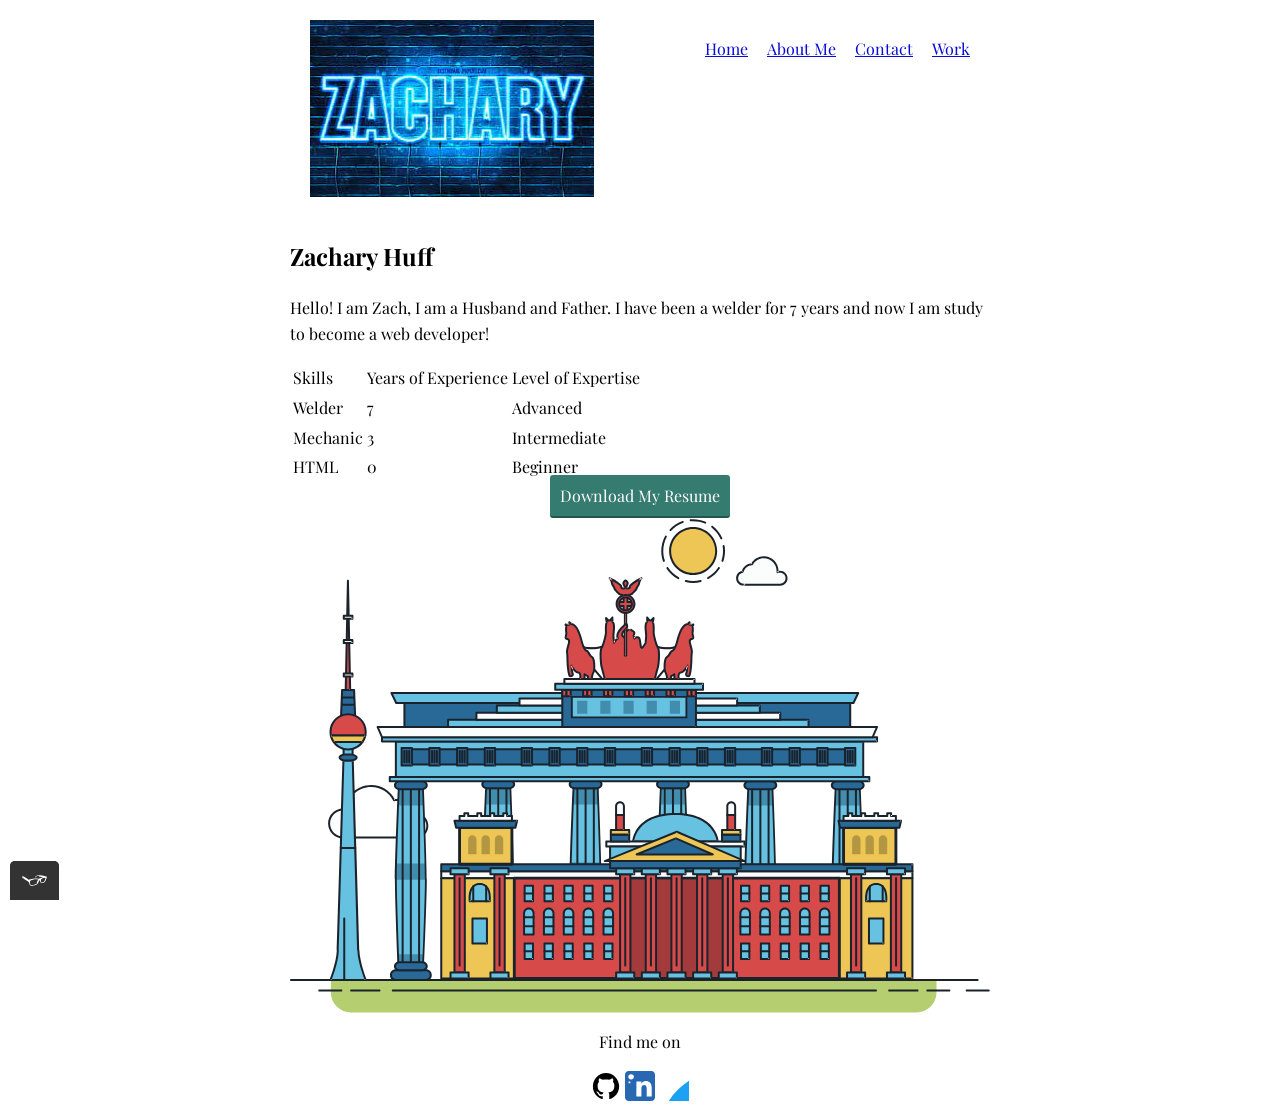
==== about.html @ a1a9e61c "Initial commit" ====
<!DOCTYPE html>
<html lang="en">
     <head>
        <meta charset="utf-8">
        <meta name="viewport" content="width=device-width, initial-scale=1">
        <title>Project Alpha</title>
        <link rel="shortcut icon" href="img/favicon-32x32.png">
        <link rel="preconnect" href="https://fonts.gstatic.com" crossorigin>
        <link href="https://fonts.googleapis.com/css2?family=Playfair+Display&display=swap" rel="stylesheet">
        <link rel="stylesheet" type="text/css" href="css/normalize.css">
        <link rel="stylesheet" type="text/css" href="css/style.production.css">
        <link rel="preconnect" href="https://fonts.googleapis.com">
    </head>
        <header class="page-header">
            <!--add logo here-->
            <img class="logo__portait" src="img/zachary-logo1.jpeg" alt="logo" >
            <nav class="main navigation page-header__item">
                <ul role="menubar" class="navigation-list">
                    <li role="presentation"><a href="index.html" role="menuitem" class="navigation-list__item">Home</a></li>
                    <li role="presentation"><a href="about.html" role="menuitem" class="navigation-list__item">About Me</a></li>   
                    <li role="presentation"><a href="contact.html" role="menuitem" class="navigation-list__item">Contact</a></li>
                    <li role="presentation"><a href="work.html" role="menuitem" class="navigation-list__item">Work</a></li>
                </ul>
            </nav>
        </header>
            <body class="profile">
                <h2>Zachary Huff</h2>
                <p>
                    Hello! I am Zach, I am a Husband and Father. I have been a welder for 7 years and now I am study to become a web developer!
                </p>
                <table>
                    <thead>
                        <tr>
                        <td>Skills</td>
                        <td>Years of Experience</td>
                        <td>Level of Expertise</td>
                        </tr>
                    </thead>
                    <tbody>
                        <tr>
                        <td>Welder</td>
                        <td>7</td>
                        <td>Advanced</td>
                        </tr>
                        <tr>
                        <td>Mechanic</td>
                        <td>3</td>
                        <td>Intermediate</td>
                        </tr>
                        <tr>
                        <td>HTML</td>
                        <td>0</td>
                        <td>Beginner</td>
                        </tr>
                    </tbody>
                    
                  </table>

                </body>
            <footer class="page-footer">


                <span><a href="files/My Resume.pdf" class="button" download="Download My Resume">Download My Resume</a></span>
                <svg id="about-picture" xmlns="http://www.w3.org/2000/svg" class="berlin-illustration" height="auto" viewBox="0 0 700 505" xmlns:xlink="http://www.w3.org/1999/xlink">
                    <defs>
                        <polygon id="a" points=".06 231.917 .06 .929 688.717 .929 688.717 231.917"></polygon>
                    </defs>
                    <g fill="none" fill-rule="evenodd">
                      <g transform="translate(0 241)" class="cloud-front">
                      <path fill="#1A232C" d="M87.602,29 L87.602,28 C87.326,28.001 87.103,28.024 86.927,28.033 L86.979,29.031 L87.947,28.78 C85.741,20.282 78.041,14.002 68.852,14 C67.858,14 66.904,14.096 65.98,14.231 L66.125,15.22 L67.019,14.772 C62.626,6.015 53.567,0.001 43.102,0 C29.041,0.002 17.524,10.848 16.443,24.632 L17.44,24.71 L17.606,23.724 C16.803,23.589 15.969,23.5 15.102,23.5 C6.817,23.501 0.102,30.215 0.102,38.5 C0.102,46.785 6.817,53.499 15.102,53.5 L87.602,53.5 C94.644,53.499 100.351,47.792 100.352,40.75 C100.351,33.708 94.644,28.001 87.602,28 L87.602,30 C90.573,30 93.254,31.202 95.203,33.149 C97.15,35.097 98.351,37.778 98.352,40.75 C98.351,43.722 97.15,46.403 95.203,48.351 C93.254,50.298 90.573,51.5 87.602,51.5 L15.102,51.5 C11.509,51.5 8.265,50.046 5.909,47.692 C3.555,45.337 2.102,42.093 2.102,38.5 C2.102,34.907 3.555,31.663 5.909,29.308 C8.265,26.954 11.509,25.5 15.102,25.5 C15.831,25.5 16.553,25.575 17.273,25.697 C17.551,25.743 17.832,25.672 18.055,25.499 C18.277,25.325 18.414,25.07 18.436,24.789 C19.436,12.04 30.094,1.998 43.102,2 C52.786,1.999 61.163,7.564 65.231,15.669 C65.425,16.055 65.842,16.272 66.27,16.21 C67.132,16.084 67.988,16 68.852,16 C77.108,15.998 84.027,21.647 86.011,29.283 C86.13,29.741 86.557,30.054 87.031,30.03 C87.27,30.017 87.457,29.999 87.602,30 L87.602,29" transform="translate(38 36)"></path>
                        </g>
                        <path fill="#B5CE6F" d="M646.484,484.382 C646.484,489.501 644.531,494.62 640.627,498.525 C636.722,502.43 631.603,504.382 626.484,504.382 L60.873,504.382 C55.754,504.382 50.636,502.43 46.731,498.525 C42.826,494.62 40.873,489.501 40.873,484.382 L40.873,471.917 L646.484,471.917 L646.484,484.382"></path>
                        <polyline fill="#67C2E2" points="334.824 185.029 101.449 185.029 106.209 195.08 563.438 195.08 568.2 185.029 334.824 185.029"></polyline>
                        <path fill="#1A232C" d="M334.824,185.029 L334.824,184.029 L101.449,184.029 C101.104,184.029 100.788,184.203 100.604,184.494 C100.42,184.785 100.398,185.146 100.545,185.457 L105.306,195.508 C105.471,195.856 105.824,196.079 106.209,196.079 L563.438,196.079 C563.824,196.079 564.177,195.856 564.342,195.508 L569.104,185.457 C569.251,185.146 569.229,184.785 569.045,184.494 C568.861,184.203 568.544,184.029 568.2,184.029 L334.824,184.029 L334.824,186.029 L566.62,186.029 L562.806,194.08 L106.842,194.08 L103.029,186.029 L334.824,186.029 L334.824,185.029"></path>
                        <polygon fill="#296997" points="114.416 218.974 560.222 218.974 560.222 195.08 114.416 195.08"></polygon>
                        <path fill="#1A232C" d="M560.222,218.974 L560.222,217.974 L115.416,217.974 L115.416,196.079 L559.222,196.079 L559.222,218.974 L560.222,218.974 L560.222,217.974 L560.222,218.974 L561.222,218.974 L561.222,195.08 C561.222,194.816 561.115,194.559 560.929,194.372 C560.742,194.186 560.485,194.08 560.222,194.08 L114.416,194.08 C114.152,194.08 113.895,194.186 113.708,194.372 C113.522,194.559 113.416,194.816 113.416,195.08 L113.416,218.974 C113.416,219.237 113.522,219.495 113.708,219.681 C113.895,219.867 114.152,219.974 114.416,219.974 L560.222,219.974 C560.485,219.974 560.742,219.867 560.929,219.681 C561.115,219.495 561.222,219.237 561.222,218.974 L560.222,218.974"></path>
                        <polygon fill="#67C2E2" points="105.85 269.08 573.225 269.08 573.225 233.398 105.85 233.398"></polygon>
                        <path fill="#1A232C" d="M573.225,233.398 L573.225,232.398 L105.85,232.398 C105.587,232.398 105.329,232.505 105.143,232.691 C104.957,232.877 104.85,233.134 104.85,233.398 L104.85,269.08 C104.85,269.344 104.957,269.601 105.143,269.788 C105.329,269.974 105.587,270.08 105.85,270.08 L573.225,270.08 C573.488,270.08 573.745,269.974 573.932,269.788 C574.118,269.601 574.225,269.344 574.225,269.08 L574.225,233.398 C574.225,233.134 574.118,232.877 573.932,232.691 C573.745,232.505 573.488,232.398 573.225,232.398 L573.225,233.398 L572.225,233.398 L572.225,268.08 L106.85,268.08 L106.85,234.398 L573.225,234.398 L573.225,233.398 L572.225,233.398 L573.225,233.398"></path>
                        <polygon fill="#296997" points="116.751 256.508 562.557 256.508 562.557 241.243 116.751 241.243"></polygon>
                        <path fill="#1A232C" d="M562.557,256.508 L562.557,255.508 L117.75,255.508 L117.75,242.243 L561.557,242.243 L561.557,256.508 L562.557,256.508 L562.557,255.508 L562.557,256.508 L563.557,256.508 L563.557,241.243 C563.557,240.979 563.45,240.722 563.264,240.535 C563.078,240.349 562.82,240.243 562.557,240.243 L116.75,240.243 C116.487,240.243 116.23,240.349 116.043,240.535 C115.857,240.722 115.751,240.979 115.751,241.243 L115.751,256.508 C115.751,256.771 115.857,257.029 116.043,257.215 C116.23,257.401 116.487,257.508 116.751,257.508 L562.557,257.508 C562.82,257.508 563.077,257.401 563.264,257.215 C563.45,257.029 563.557,256.771 563.557,256.508 L562.557,256.508"></path>
                        <polygon fill="#67C2E2" points="158.07 218.974 518.563 218.974 518.563 211.858 158.07 211.858"></polygon>
                        <path fill="#1A232C" d="M518.563,211.858 L518.563,210.858 L158.07,210.858 C157.807,210.858 157.549,210.964 157.363,211.151 C157.177,211.337 157.07,211.594 157.07,211.858 L157.07,218.974 C157.07,219.237 157.177,219.495 157.363,219.681 C157.549,219.867 157.807,219.974 158.07,219.974 L518.563,219.974 C518.826,219.974 519.083,219.867 519.27,219.681 C519.456,219.495 519.562,219.237 519.562,218.974 L519.562,211.858 C519.562,211.594 519.456,211.337 519.27,211.151 C519.083,210.964 518.826,210.858 518.563,210.858 L518.563,211.858 L517.563,211.858 L517.563,217.974 L159.07,217.974 L159.07,212.858 L518.563,212.858 L518.563,211.858 L517.563,211.858 L518.563,211.858"></path>
                        <polygon fill="#FBFDFC" points="186.438 211.858 490.194 211.858 490.194 204.741 186.438 204.741"></polygon>
                        <path fill="#1A232C" d="M490.194,204.741 L490.194,203.741 L186.438,203.741 C186.175,203.741 185.917,203.848 185.731,204.034 C185.545,204.221 185.438,204.478 185.438,204.741 L185.438,211.858 C185.438,212.121 185.545,212.379 185.731,212.565 C185.917,212.751 186.175,212.858 186.438,212.858 L490.194,212.858 C490.458,212.858 490.715,212.751 490.902,212.565 C491.088,212.379 491.194,212.121 491.194,211.858 L491.194,204.741 C491.194,204.478 491.088,204.221 490.902,204.034 C490.715,203.848 490.458,203.741 490.194,203.741 L490.194,204.741 L489.194,204.741 L489.194,210.858 L187.438,210.858 L187.438,205.741 L490.194,205.741 L490.194,204.741 L489.194,204.741 L490.194,204.741"></path>
                        <polygon fill="#67C2E2" points="206.805 204.741 469.828 204.741 469.828 197.624 206.805 197.624"></polygon>
                        <path fill="#1A232C" d="M469.828,197.624 L469.828,196.624 L206.805,196.624 C206.541,196.624 206.284,196.731 206.098,196.917 C205.911,197.103 205.805,197.361 205.805,197.624 L205.805,204.741 C205.805,205.005 205.911,205.262 206.098,205.449 C206.284,205.635 206.541,205.741 206.805,205.741 L469.828,205.741 C470.091,205.741 470.349,205.635 470.535,205.449 C470.722,205.262 470.828,205.005 470.828,204.741 L470.828,197.624 C470.828,197.361 470.722,197.103 470.535,196.917 C470.349,196.731 470.091,196.624 469.828,196.624 L469.828,197.624 L468.828,197.624 L468.828,203.741 L207.805,203.741 L207.805,198.624 L469.828,198.624 L469.828,197.624 L468.828,197.624 L469.828,197.624"></path>
                        <polygon fill="#FBFDFC" points="229.521 197.624 447.111 197.624 447.111 190.509 229.521 190.509"></polygon>
                        <path fill="#1A232C" d="M447.111,190.509 L447.111,189.509 L229.521,189.509 C229.258,189.509 229,189.616 228.814,189.802 C228.628,189.988 228.521,190.246 228.521,190.509 L228.521,197.624 C228.521,197.888 228.628,198.145 228.814,198.332 C229,198.518 229.258,198.624 229.521,198.624 L447.111,198.624 C447.375,198.624 447.632,198.518 447.818,198.332 C448.005,198.145 448.111,197.888 448.111,197.624 L448.111,190.509 C448.111,190.246 448.005,189.988 447.818,189.802 C447.632,189.616 447.375,189.509 447.111,189.509 L447.111,190.509 L446.111,190.509 L446.111,196.624 L230.521,196.624 L230.521,191.509 L447.111,191.509 L447.111,190.509 L446.111,190.509 L447.111,190.509"></path>
                        <path fill="#67C2E2" d="M135.607,355.447 C135.163,337.766 134.264,313.326 133.648,297.387 C133.274,287.721 133.004,281.18 133.004,281.18 L108.722,281.18 C108.722,281.18 108.452,287.721 108.079,297.387 C107.462,313.326 106.563,337.766 106.119,355.447 C105.953,362.059 105.85,367.732 105.85,371.653 L105.85,371.654 C105.85,386.117 107.243,424.332 108.089,446.189 C108.457,455.706 108.722,462.126 108.722,462.126 L133.004,462.126 C133.004,462.126 133.269,455.706 133.637,446.189 C134.482,424.332 135.876,386.117 135.876,371.654 L135.876,371.653 C135.876,367.732 135.773,362.059 135.607,355.447"></path>
                        <path fill="#428DAE" d="M133.648 297.387L108.079 297.387C108.452 287.721 108.722 281.18 108.722 281.18L133.004 281.18C133.004 281.18 133.274 287.721 133.648 297.387M135.876 371.654L105.85 371.654 105.85 371.653C105.85 367.732 105.953 362.059 106.119 355.447L135.607 355.447C135.773 362.059 135.876 367.732 135.876 371.653L135.876 371.654M133.004 462.126L108.722 462.126C108.722 462.126 108.457 455.706 108.089 446.189L133.637 446.189C133.269 455.706 133.004 462.126 133.004 462.126"></path>
                        <path fill="#1A232C" d="M109.612,461.199 L132.114,461.199 C132.447,453.007 134.949,390.886 134.949,371.653 C134.949,352.42 132.447,290.299 132.114,282.108 L109.612,282.108 C109.279,290.299 106.778,352.42 106.778,371.653 C106.778,390.886 109.279,453.007 109.612,461.199 Z M133.895,463.054 L107.832,463.054 L107.794,462.164 C107.766,461.466 104.922,392.193 104.922,371.653 C104.922,351.114 107.766,281.839 107.794,281.142 L107.832,280.252 L133.895,280.252 L133.931,281.142 C133.96,281.839 136.804,351.114 136.804,371.653 C136.804,392.193 133.96,461.466 133.931,462.164 L133.895,463.054 L133.895,463.054 Z"></path>
                        <path fill="#1A232C" d="M111.638 281.18L111.638 462.126C111.638 462.679 112.086 463.126 112.638 463.126 113.19 463.126 113.638 462.679 113.638 462.126L113.638 281.18C113.638 280.628 113.19 280.18 112.638 280.18 112.086 280.18 111.638 280.628 111.638 281.18M119.863 281.18L119.863 462.126C119.863 462.679 120.311 463.126 120.863 463.126 121.416 463.126 121.863 462.679 121.863 462.126L121.863 281.18C121.863 280.628 121.416 280.18 120.863 280.18 120.311 280.18 119.863 280.628 119.863 281.18M128.088 281.18L128.088 462.126C128.088 462.679 128.536 463.126 129.088 463.126 129.64 463.126 130.088 462.679 130.088 462.126L130.088 281.18C130.088 280.628 129.64 280.18 129.088 280.18 128.536 280.18 128.088 280.628 128.088 281.18"></path>
                        <path fill="#296997" d="M136.79,277.265 C136.79,279.418 134.675,281.18 132.09,281.18 L109.636,281.18 C107.051,281.18 104.936,279.418 104.936,277.265 C104.936,275.111 107.051,273.349 109.636,273.349 L132.09,273.349 C134.675,273.349 136.79,275.111 136.79,277.265"></path>
                        <path fill="#1A232C" d="M136.79,277.265 L135.79,277.265 C135.789,278.005 135.433,278.704 134.769,279.262 C134.109,279.814 133.155,280.181 132.09,280.18 L109.636,280.18 C108.571,280.181 107.617,279.814 106.956,279.262 C106.293,278.704 105.936,278.005 105.936,277.265 C105.936,276.524 106.293,275.825 106.957,275.267 C107.617,274.715 108.571,274.348 109.636,274.349 L132.09,274.349 C133.155,274.348 134.109,274.716 134.769,275.267 C135.433,275.825 135.789,276.524 135.79,277.265 L137.79,277.265 C137.791,275.851 137.09,274.593 136.049,273.731 C135.006,272.863 133.61,272.35 132.09,272.349 L109.636,272.349 C108.116,272.35 106.72,272.863 105.676,273.731 C104.636,274.593 103.935,275.851 103.936,277.265 C103.935,278.678 104.636,279.937 105.677,280.798 C106.72,281.666 108.116,282.179 109.636,282.18 L132.09,282.18 C133.61,282.179 135.006,281.666 136.049,280.798 C137.09,279.937 137.791,278.678 137.79,277.265 L136.79,277.265"></path>
                        <path fill="#296997" d="M140.775,467.217 C140.775,469.803 138.661,471.917 136.076,471.917 L105.65,471.917 C103.065,471.917 100.951,469.803 100.951,467.217 L100.951,466.825 C100.951,464.241 103.065,462.126 105.65,462.126 L136.076,462.126 C138.661,462.126 140.775,464.241 140.775,466.825 L140.775,467.217"></path>
                        <path fill="#1A232C" d="M140.775,467.217 L139.775,467.217 C139.775,468.235 139.361,469.155 138.688,469.83 C138.013,470.503 137.093,470.917 136.076,470.917 L105.65,470.917 C104.633,470.917 103.713,470.504 103.038,469.83 C102.365,469.155 101.951,468.235 101.951,467.217 L101.951,466.825 C101.951,465.808 102.365,464.889 103.038,464.214 C103.713,463.54 104.633,463.127 105.65,463.126 L136.076,463.126 C137.093,463.127 138.013,463.54 138.688,464.214 C139.362,464.889 139.775,465.808 139.775,466.825 L139.775,467.217 L141.775,467.217 L141.775,466.825 C141.772,463.684 139.217,461.13 136.076,461.126 L105.65,461.126 C102.509,461.13 99.955,463.684 99.951,466.825 L99.951,467.217 C99.954,470.36 102.509,472.914 105.65,472.917 L136.076,472.917 C139.217,472.914 141.772,470.36 141.775,467.217 L140.775,467.217"></path>
                        <path fill="#296997" d="M136.79,458.208 C136.79,460.363 134.675,462.126 132.09,462.126 L109.636,462.126 C107.051,462.126 104.936,460.363 104.936,458.208 C104.936,456.057 107.051,454.292 109.636,454.292 L132.09,454.292 C134.675,454.292 136.79,456.057 136.79,458.208"></path>
                        <path fill="#1A232C" d="M136.79,458.208 L135.79,458.208 C135.789,458.949 135.432,459.649 134.769,460.207 C134.108,460.76 133.154,461.128 132.09,461.126 L109.636,461.126 C108.572,461.128 107.617,460.76 106.957,460.207 C106.293,459.649 105.936,458.949 105.936,458.208 C105.936,457.47 106.293,456.77 106.957,456.212 C107.617,455.659 108.572,455.291 109.636,455.292 L132.09,455.292 C133.154,455.291 134.108,455.659 134.769,456.212 C135.433,456.77 135.789,457.47 135.79,458.208 L137.79,458.208 C137.791,456.796 137.09,455.538 136.05,454.675 C135.006,453.808 133.61,453.294 132.09,453.292 L109.636,453.292 C108.115,453.294 106.719,453.808 105.676,454.675 C104.636,455.538 103.935,456.796 103.936,458.208 C103.935,459.622 104.636,460.881 105.676,461.743 C106.72,462.611 108.116,463.125 109.636,463.126 L132.09,463.126 C133.61,463.125 135.006,462.611 136.05,461.743 C137.09,460.881 137.791,459.622 137.79,458.208 L136.79,458.208"></path>
                        <path fill="#67C2E2" d="M572.471,355.447 C572.025,337.766 571.126,313.326 570.51,297.387 C570.137,287.721 569.867,281.18 569.867,281.18 L545.585,281.18 C545.585,281.18 545.315,287.721 544.942,297.387 C544.326,313.326 543.427,337.766 542.981,355.447 C542.815,362.059 542.713,367.732 542.713,371.653 L542.713,371.654 C542.713,386.117 544.107,424.332 544.952,446.189 C545.32,455.706 545.585,462.126 545.585,462.126 L569.867,462.126 C569.867,462.126 570.132,455.706 570.499,446.189 C571.346,424.332 572.739,386.117 572.739,371.654 L572.739,371.653 C572.739,367.732 572.637,362.059 572.471,355.447"></path>
                        <path fill="#428DAE" d="M569.582 297.387L566.951 297.387 566.951 282.108 568.977 282.108C569.063 284.206 569.29 289.841 569.582 297.387M564.951 297.387L545.871 297.387C546.162 289.841 546.39 284.206 546.476 282.108L564.951 282.108 564.951 297.387M571.8 369.187L566.951 369.187 566.951 356.265 571.562 356.265C571.685 361.272 571.771 365.701 571.8 369.187M564.951 369.187L543.653 369.187C543.684 365.512 543.777 360.79 543.912 355.447L553.551 355.447 553.551 356.265 564.951 356.265 564.951 369.187"></path>
                        <path fill="#1A232C" d="M546.476,461.199 L568.977,461.199 C569.31,453.007 571.812,390.886 571.812,371.653 C571.812,352.42 569.31,290.299 568.977,282.108 L546.476,282.108 C546.142,290.299 543.642,352.42 543.642,371.653 C543.642,390.886 546.142,453.007 546.476,461.199 M570.758,463.054 L544.694,463.054 L544.658,462.164 C544.629,461.466 541.785,392.193 541.785,371.653 C541.785,351.114 544.629,281.839 544.658,281.142 L544.694,280.252 L570.758,280.252 L570.795,281.142 C570.823,281.839 573.667,351.114 573.667,371.653 C573.667,392.193 570.823,461.466 570.795,462.164 L570.758,463.054"></path>
                        <path fill="#1A232C" d="M548.501 281.18L548.501 462.126C548.501 462.679 548.949 463.126 549.501 463.126 550.053 463.126 550.501 462.679 550.501 462.126L550.501 281.18C550.501 280.628 550.053 280.18 549.501 280.18 548.949 280.18 548.501 280.628 548.501 281.18M556.727 281.18L556.727 462.126C556.727 462.679 557.174 463.126 557.727 463.126 558.279 463.126 558.727 462.679 558.727 462.126L558.727 281.18C558.727 280.628 558.279 280.18 557.727 280.18 557.174 280.18 556.727 280.628 556.727 281.18M564.951 281.18L564.951 462.126C564.951 462.679 565.399 463.126 565.951 463.126 566.503 463.126 566.951 462.679 566.951 462.126L566.951 281.18C566.951 280.628 566.503 280.18 565.951 280.18 565.399 280.18 564.951 280.628 564.951 281.18"></path>
                        <path fill="#296997" d="M573.653,277.265 C573.653,279.418 571.537,281.18 568.953,281.18 L546.499,281.18 C543.915,281.18 541.799,279.418 541.799,277.265 C541.799,275.111 543.915,273.349 546.499,273.349 L568.953,273.349 C571.537,273.349 573.653,275.111 573.653,277.265"></path>
                        <path fill="#1A232C" d="M573.653,277.265 L572.653,277.265 C572.653,278.005 572.296,278.704 571.632,279.262 C570.972,279.814 570.017,280.181 568.953,280.18 L546.499,280.18 C545.435,280.181 544.48,279.814 543.82,279.262 C543.156,278.704 542.8,278.005 542.799,277.265 C542.8,276.525 543.156,275.825 543.82,275.267 C544.481,274.715 545.435,274.348 546.499,274.349 L568.953,274.349 C570.017,274.348 570.972,274.715 571.632,275.267 C572.296,275.825 572.653,276.525 572.653,277.265 L574.653,277.265 C574.654,275.851 573.953,274.593 572.912,273.731 C571.869,272.863 570.473,272.35 568.953,272.349 L546.499,272.349 C544.979,272.35 543.583,272.863 542.54,273.731 C541.499,274.593 540.798,275.851 540.799,277.265 C540.798,278.679 541.499,279.937 542.54,280.798 C543.583,281.666 544.979,282.179 546.499,282.18 L568.953,282.18 C570.473,282.179 571.869,281.666 572.912,280.798 C573.953,279.937 574.654,278.679 574.653,277.265 L573.653,277.265"></path>
                        <path fill="#296997" d="M577.639,467.217 C577.639,469.803 575.524,471.917 572.938,471.917 L542.514,471.917 C539.929,471.917 537.813,469.803 537.813,467.217 L537.813,466.825 C537.813,464.241 539.929,462.126 542.514,462.126 L572.938,462.126 C575.524,462.126 577.639,464.241 577.639,466.825 L577.639,467.217"></path>
                        <path fill="#1A232C" d="M577.639,467.217 L576.639,467.217 C576.638,468.235 576.225,469.155 575.551,469.83 C574.876,470.503 573.956,470.917 572.938,470.917 L542.514,470.917 C541.497,470.917 540.576,470.503 539.901,469.83 C539.227,469.155 538.814,468.234 538.813,467.217 L538.813,466.825 C538.814,465.808 539.227,464.889 539.901,464.214 C540.576,463.54 541.497,463.127 542.514,463.126 L572.938,463.126 C573.956,463.127 574.876,463.54 575.551,464.214 C576.225,464.888 576.638,465.808 576.639,466.825 L576.639,467.217 L578.639,467.217 L578.639,466.825 C578.635,463.684 576.081,461.13 572.938,461.126 L542.514,461.126 C539.372,461.13 536.817,463.684 536.813,466.825 L536.813,467.217 C536.817,470.36 539.372,472.914 542.514,472.917 L572.938,472.917 C576.081,472.914 578.635,470.359 578.639,467.217 L577.639,467.217"></path>
                        <path fill="#296997" d="M573.653,458.208 C573.653,460.363 571.537,462.126 568.953,462.126 L546.499,462.126 C543.915,462.126 541.799,460.363 541.799,458.208 C541.799,456.057 543.915,454.292 546.499,454.292 L568.953,454.292 C571.537,454.292 573.653,456.057 573.653,458.208"></path>
                        <path fill="#1A232C" d="M573.653,458.208 L572.653,458.208 C572.653,458.949 572.296,459.649 571.632,460.207 C570.971,460.76 570.017,461.128 568.953,461.126 L546.499,461.126 C545.435,461.128 544.481,460.76 543.82,460.207 C543.157,459.649 542.799,458.949 542.799,458.208 C542.799,457.47 543.156,456.77 543.82,456.212 C544.481,455.659 545.435,455.291 546.499,455.292 L568.953,455.292 C570.017,455.291 570.971,455.659 571.632,456.212 C572.296,456.77 572.653,457.47 572.653,458.208 L574.653,458.208 C574.654,456.796 573.953,455.538 572.912,454.675 C571.869,453.808 570.473,453.294 568.953,453.292 L546.499,453.292 C544.979,453.294 543.583,453.808 542.54,454.675 C541.499,455.538 540.798,456.796 540.799,458.208 C540.798,459.622 541.499,460.881 542.54,461.743 C543.583,462.611 544.979,463.125 546.499,463.126 L568.953,463.126 C570.473,463.125 571.869,462.611 572.912,461.743 C573.953,460.881 574.654,459.622 574.653,458.208 L573.653,458.208"></path>
                        <path fill="#67C2E2" d="M485.098,355.447 C484.654,337.766 483.753,313.326 483.137,297.387 C482.764,287.721 482.494,281.18 482.494,281.18 L458.213,281.18 C458.213,281.18 457.942,287.721 457.569,297.387 C456.953,313.326 456.055,337.766 455.608,355.447 C455.443,362.059 455.34,367.732 455.34,371.653 L455.34,371.654 C455.34,386.117 456.733,424.332 457.58,446.189 C457.948,455.706 458.213,462.126 458.213,462.126 L482.494,462.126 C482.494,462.126 482.759,455.706 483.126,446.189 C483.973,424.332 485.366,386.117 485.366,371.654 L485.366,371.653 C485.366,367.732 485.265,362.059 485.098,355.447"></path>
                        <path fill="#428DAE" d="M483.137 297.387L457.569 297.387C457.942 287.721 458.213 281.18 458.213 281.18L482.494 281.18C482.494 281.18 482.764 287.721 483.137 297.387M485.355 369.187L455.351 369.187C455.382 365.502 455.475 360.78 455.608 355.447L485.098 355.447C485.232 360.78 485.325 365.502 485.355 369.187"></path>
                        <path fill="#1A232C" d="M459.103,461.199 L481.605,461.199 C481.938,453.007 484.439,390.886 484.439,371.653 C484.439,352.42 481.938,290.299 481.605,282.108 L459.103,282.108 C458.769,290.299 456.268,352.42 456.268,371.653 C456.268,390.886 458.769,453.007 459.103,461.199 Z M483.386,463.054 L457.321,463.054 L457.285,462.164 C457.256,461.466 454.412,392.193 454.412,371.653 C454.412,351.114 457.256,281.839 457.285,281.142 L457.321,280.252 L483.386,280.252 L483.422,281.142 C483.45,281.839 486.294,351.114 486.294,371.653 C486.294,392.193 483.45,461.466 483.422,462.164 L483.386,463.054 L483.386,463.054 Z"></path>
                        <path fill="#1A232C" d="M461.128 281.18L461.128 462.126C461.128 462.679 461.576 463.126 462.128 463.126 462.68 463.126 463.128 462.679 463.128 462.126L463.128 281.18C463.128 280.628 462.68 280.18 462.128 280.18 461.576 280.18 461.128 280.628 461.128 281.18M469.354 281.18L469.354 462.126C469.354 462.679 469.801 463.126 470.354 463.126 470.906 463.126 471.354 462.679 471.354 462.126L471.354 281.18C471.354 280.628 470.906 280.18 470.354 280.18 469.801 280.18 469.354 280.628 469.354 281.18M477.578 281.18L477.578 462.126C477.578 462.679 478.026 463.126 478.578 463.126 479.13 463.126 479.578 462.679 479.578 462.126L479.578 281.18C479.578 280.628 479.13 280.18 478.578 280.18 478.026 280.18 477.578 280.628 477.578 281.18"></path>
                        <path fill="#296997" d="M486.281,277.265 C486.281,279.418 484.164,281.18 481.58,281.18 L459.126,281.18 C456.542,281.18 454.426,279.418 454.426,277.265 C454.426,275.111 456.542,273.349 459.126,273.349 L481.58,273.349 C484.164,273.349 486.281,275.111 486.281,277.265"></path>
                        <path fill="#1A232C" d="M486.281,277.265 L485.281,277.265 C485.281,278.005 484.924,278.704 484.26,279.262 C483.599,279.814 482.644,280.181 481.58,280.18 L459.126,280.18 C458.062,280.181 457.107,279.814 456.447,279.262 C455.783,278.704 455.427,278.005 455.426,277.265 C455.427,276.525 455.783,275.825 456.447,275.267 C457.108,274.715 458.062,274.348 459.126,274.349 L481.58,274.349 C482.644,274.348 483.599,274.716 484.26,275.268 C484.924,275.825 485.281,276.525 485.281,277.265 L487.281,277.265 C487.282,275.851 486.58,274.593 485.54,273.731 C484.496,272.863 483.1,272.35 481.58,272.349 L459.126,272.349 C457.606,272.35 456.21,272.863 455.167,273.731 C454.126,274.593 453.425,275.851 453.426,277.265 C453.425,278.679 454.126,279.937 455.167,280.798 C456.21,281.666 457.606,282.179 459.126,282.18 L481.58,282.18 C483.1,282.179 484.496,281.666 485.54,280.799 C486.58,279.937 487.282,278.679 487.281,277.265 L486.281,277.265"></path>
                        <path fill="#296997" d="M490.266,467.217 C490.266,469.803 488.151,471.917 485.565,471.917 L455.141,471.917 C452.556,471.917 450.44,469.803 450.44,467.217 L450.44,466.825 C450.44,464.241 452.556,462.126 455.141,462.126 L485.565,462.126 C488.151,462.126 490.266,464.241 490.266,466.825 L490.266,467.217"></path>
                        <path fill="#1A232C" d="M490.266,467.217 L489.266,467.217 C489.265,468.235 488.852,469.155 488.178,469.83 C487.503,470.503 486.583,470.917 485.565,470.917 L455.141,470.917 C454.124,470.917 453.203,470.503 452.528,469.83 C451.854,469.155 451.441,468.234 451.44,467.217 L451.44,466.825 C451.441,465.808 451.854,464.889 452.528,464.214 C453.203,463.54 454.124,463.127 455.141,463.126 L485.565,463.126 C486.583,463.127 487.503,463.54 488.178,464.214 C488.852,464.888 489.265,465.808 489.266,466.825 L489.266,467.217 L491.266,467.217 L491.266,466.825 C491.262,463.684 488.708,461.13 485.565,461.126 L455.141,461.126 C451.999,461.13 449.444,463.684 449.44,466.825 L449.44,467.217 C449.444,470.36 451.999,472.914 455.141,472.917 L485.565,472.917 C488.708,472.914 491.262,470.359 491.266,467.217 L490.266,467.217"></path>
                        <path fill="#296997" d="M486.281,458.208 C486.281,460.363 484.164,462.126 481.58,462.126 L459.126,462.126 C456.542,462.126 454.426,460.363 454.426,458.208 C454.426,456.057 456.542,454.292 459.126,454.292 L481.58,454.292 C484.164,454.292 486.281,456.057 486.281,458.208"></path>
                        <path fill="#1A232C" d="M486.281,458.208 L485.281,458.208 C485.281,458.949 484.923,459.649 484.26,460.207 C483.599,460.76 482.644,461.128 481.58,461.126 L459.126,461.126 C458.062,461.128 457.108,460.76 456.447,460.207 C455.784,459.649 455.427,458.949 455.426,458.208 C455.426,457.47 455.783,456.77 456.447,456.212 C457.108,455.659 458.062,455.291 459.126,455.292 L481.58,455.292 C482.644,455.291 483.598,455.659 484.26,456.212 C484.924,456.77 485.281,457.47 485.281,458.208 L487.281,458.208 C487.282,456.795 486.58,455.538 485.54,454.675 C484.496,453.808 483.1,453.294 481.58,453.292 L459.126,453.292 C457.606,453.294 456.21,453.808 455.167,454.675 C454.126,455.538 453.425,456.796 453.426,458.208 C453.425,459.622 454.126,460.881 455.167,461.743 C456.21,462.611 457.606,463.125 459.126,463.126 L481.58,463.126 C483.1,463.125 484.496,462.611 485.54,461.743 C486.581,460.881 487.282,459.622 487.281,458.208 L486.281,458.208"></path>
                        <path fill="#67C2E2" d="M397.726,354.466 C397.28,336.787 396.381,312.346 395.765,296.407 C395.392,286.742 395.122,280.2 395.122,280.2 L370.84,280.2 C370.84,280.2 370.57,286.742 370.197,296.407 C369.581,312.346 368.682,336.787 368.236,354.466 C368.07,361.078 367.968,366.751 367.968,370.672 L367.968,370.673 C367.968,385.136 369.361,423.352 370.207,445.208 C370.575,454.726 370.84,461.146 370.84,461.146 L395.122,461.146 C395.122,461.146 395.386,454.726 395.754,445.208 C396.601,423.352 397.994,385.136 397.994,370.673 L397.994,370.672 C397.994,366.751 397.892,361.078 397.726,354.466"></path>
                        <path fill="#428DAE" d="M394.837 296.407L392.206 296.407 392.206 281.127 394.233 281.127C394.318 283.225 394.545 288.861 394.837 296.407L394.837 296.407zM383.981 296.407L390.206 296.407 390.206 281.127 383.981 281.127 383.981 296.407zM375.756 296.407L381.98 296.407 381.98 281.127 375.756 281.127 375.756 296.407zM373.756 296.407L371.126 296.407C371.417 288.861 371.645 283.225 371.73 281.127L373.756 281.127 373.756 296.407 373.756 296.407zM397.062 369.187L392.206 369.187 392.206 354.466 396.796 354.466C396.943 360.298 397.041 365.389 397.062 369.187L397.062 369.187zM383.981 369.187L390.206 369.187 390.206 354.466 383.981 354.466 383.981 369.187zM375.756 369.187L381.98 369.187 381.98 354.466 375.756 354.466 375.756 369.187zM373.756 369.187L368.9 369.187C368.921 365.389 369.019 360.298 369.166 354.466L373.756 354.466 373.756 369.187 373.756 369.187z"></path>
                        <path fill="#1A232C" d="M371.73,460.218 L394.233,460.218 C394.565,452.027 397.066,389.906 397.066,370.672 C397.066,351.44 394.565,289.319 394.233,281.127 L371.73,281.127 C371.397,289.319 368.895,351.44 368.895,370.672 C368.895,389.906 371.397,452.027 371.73,460.218 M396.013,462.074 L369.949,462.074 L369.912,461.184 C369.884,460.486 367.04,391.212 367.04,370.672 C367.04,350.133 369.884,280.859 369.912,280.162 L369.949,279.272 L396.013,279.272 L396.05,280.162 C396.078,280.859 398.922,350.133 398.922,370.672 C398.922,391.212 396.078,460.486 396.05,461.184 L396.013,462.074"></path>
                        <path fill="#1A232C" d="M373.756 280.2L373.756 461.146C373.756 461.698 374.203 462.146 374.756 462.146 375.308 462.146 375.756 461.698 375.756 461.146L375.756 280.2C375.756 279.647 375.308 279.2 374.756 279.2 374.203 279.2 373.756 279.647 373.756 280.2M381.98 280.2L381.98 461.146C381.98 461.698 382.428 462.146 382.98 462.146 383.533 462.146 383.981 461.698 383.981 461.146L383.981 280.2C383.981 279.647 383.533 279.2 382.98 279.2 382.428 279.2 381.98 279.647 381.98 280.2M390.206 280.2L390.206 461.146C390.206 461.698 390.654 462.146 391.206 462.146 391.758 462.146 392.206 461.698 392.206 461.146L392.206 280.2C392.206 279.647 391.758 279.2 391.206 279.2 390.654 279.2 390.206 279.647 390.206 280.2"></path>
                        <path fill="#296997" d="M398.908,276.285 C398.908,278.439 396.792,280.2 394.208,280.2 L371.754,280.2 C369.17,280.2 367.053,278.439 367.053,276.285 C367.053,274.13 369.17,272.369 371.754,272.369 L394.208,272.369 C396.792,272.369 398.908,274.13 398.908,276.285"></path>
                        <path fill="#1A232C" d="M398.908,276.285 L397.908,276.285 C397.907,277.025 397.551,277.724 396.887,278.281 C396.227,278.833 395.272,279.201 394.208,279.2 L371.754,279.2 C370.69,279.201 369.735,278.833 369.074,278.281 C368.41,277.724 368.053,277.025 368.053,276.285 C368.053,275.544 368.41,274.845 369.074,274.287 C369.735,273.735 370.69,273.367 371.754,273.369 L394.208,273.369 C395.272,273.367 396.227,273.735 396.887,274.287 C397.551,274.844 397.907,275.544 397.908,276.285 L399.908,276.285 C399.909,274.871 399.208,273.612 398.167,272.75 C397.124,271.883 395.728,271.37 394.208,271.369 L371.754,271.369 C370.234,271.37 368.838,271.883 367.794,272.75 C366.754,273.612 366.052,274.871 366.053,276.285 C366.052,277.699 366.754,278.957 367.795,279.818 C368.838,280.686 370.234,281.198 371.754,281.2 L394.208,281.2 C395.728,281.198 397.123,280.686 398.167,279.818 C399.208,278.957 399.909,277.698 399.908,276.285 L398.908,276.285"></path>
                        <path fill="#296997" d="M402.894,466.237 C402.894,468.823 400.779,470.937 398.193,470.937 L367.768,470.937 C365.183,470.937 363.068,468.823 363.068,466.237 L363.068,465.844 C363.068,463.26 365.183,461.146 367.768,461.146 L398.193,461.146 C400.779,461.146 402.894,463.26 402.894,465.844 L402.894,466.237"></path>
                        <path fill="#1A232C" d="M402.894,466.237 L401.894,466.237 C401.893,467.254 401.48,468.174 400.806,468.849 C400.131,469.523 399.211,469.937 398.193,469.937 L367.768,469.937 C366.751,469.937 365.831,469.523 365.156,468.849 C364.482,468.174 364.069,467.254 364.068,466.237 L364.068,465.844 C364.069,464.828 364.482,463.908 365.156,463.233 C365.831,462.56 366.751,462.146 367.768,462.146 L398.193,462.146 C399.211,462.146 400.131,462.56 400.806,463.233 C401.48,463.908 401.893,464.828 401.894,465.844 L401.894,466.237 L403.894,466.237 L403.894,465.844 C403.89,462.703 401.336,460.15 398.193,460.146 L367.768,460.146 C364.626,460.15 362.072,462.703 362.068,465.844 L362.068,466.237 C362.072,469.379 364.626,471.933 367.768,471.937 L398.193,471.937 C401.336,471.933 403.89,469.379 403.894,466.237 L402.894,466.237"></path>
                        <path fill="#296997" d="M398.908,457.228 C398.908,459.382 396.792,461.146 394.208,461.146 L371.754,461.146 C369.17,461.146 367.053,459.382 367.053,457.228 C367.053,455.077 369.17,453.312 371.754,453.312 L394.208,453.312 C396.792,453.312 398.908,455.077 398.908,457.228"></path>
                        <path fill="#1A232C" d="M398.908,457.228 L397.908,457.228 C397.908,457.968 397.55,458.669 396.887,459.226 C396.226,459.779 395.272,460.147 394.208,460.146 L371.754,460.146 C370.69,460.147 369.736,459.779 369.074,459.226 C368.411,458.668 368.053,457.968 368.053,457.228 C368.053,456.489 368.41,455.789 369.074,455.231 C369.736,454.679 370.69,454.311 371.754,454.312 L394.208,454.312 C395.272,454.311 396.226,454.679 396.887,455.231 C397.551,455.789 397.908,456.489 397.908,457.228 L399.908,457.228 C399.909,455.815 399.208,454.557 398.167,453.695 C397.124,452.827 395.728,452.313 394.208,452.312 L371.754,452.312 C370.234,452.313 368.838,452.827 367.794,453.695 C366.754,454.557 366.052,455.815 366.053,457.228 C366.052,458.642 366.753,459.901 367.794,460.763 C368.838,461.631 370.234,462.145 371.754,462.146 L394.208,462.146 C395.728,462.145 397.124,461.631 398.167,460.763 C399.208,459.9 399.909,458.642 399.908,457.228 L398.908,457.228"></path>
                        <path fill="#67C2E2" d="M310.353,354.466 C309.908,336.787 309.009,312.346 308.393,296.407 C308.019,286.742 307.75,280.2 307.75,280.2 L283.467,280.2 C283.467,280.2 283.198,286.742 282.824,296.407 C282.208,312.346 281.309,336.787 280.864,354.466 C280.698,361.078 280.596,366.751 280.596,370.672 L280.596,370.673 C280.596,385.136 281.989,423.352 282.834,445.208 C283.202,454.726 283.467,461.146 283.467,461.146 L307.75,461.146 C307.75,461.146 308.014,454.726 308.382,445.208 C309.228,423.352 310.622,385.136 310.622,370.673 L310.622,370.672 C310.622,366.751 310.518,361.078 310.353,354.466"></path>
                        <path fill="#428DAE" d="M308.393 296.407L282.824 296.407C283.198 286.742 283.467 280.2 283.467 280.2L307.75 280.2C307.75 280.2 308.019 286.742 308.393 296.407M310.617 369.187L280.6 369.187C280.621 365.377 280.718 360.285 280.864 354.466L310.353 354.466C310.498 360.285 310.596 365.377 310.617 369.187"></path>
                        <path fill="#1A232C" d="M284.357,460.218 L306.86,460.218 C307.193,452.027 309.694,389.906 309.694,370.672 C309.694,351.44 307.193,289.319 306.86,281.127 L284.357,281.127 C284.024,289.319 281.523,351.44 281.523,370.672 C281.523,389.906 284.024,452.027 284.357,460.218 Z M308.639,462.074 L282.576,462.074 L282.54,461.184 C282.511,460.486 279.668,391.212 279.668,370.672 C279.668,350.133 282.511,280.859 282.54,280.162 L282.576,279.272 L308.639,279.272 L308.677,280.162 C308.706,280.859 311.549,350.133 311.549,370.672 C311.549,391.212 308.706,460.486 308.677,461.184 L308.639,462.074 L308.639,462.074 Z"></path>
                        <path fill="#1A232C" d="M286.383 280.2L286.383 461.146C286.383 461.698 286.831 462.146 287.383 462.146 287.936 462.146 288.383 461.698 288.383 461.146L288.383 280.2C288.383 279.647 287.936 279.2 287.383 279.2 286.831 279.2 286.383 279.647 286.383 280.2M294.608 280.2L294.608 461.146C294.608 461.698 295.056 462.146 295.608 462.146 296.161 462.146 296.608 461.698 296.608 461.146L296.608 280.2C296.608 279.647 296.161 279.2 295.608 279.2 295.056 279.2 294.608 279.647 294.608 280.2M302.834 280.2L302.834 461.146C302.834 461.698 303.281 462.146 303.834 462.146 304.386 462.146 304.834 461.698 304.834 461.146L304.834 280.2C304.834 279.647 304.386 279.2 303.834 279.2 303.281 279.2 302.834 279.647 302.834 280.2"></path>
                        <path fill="#296997" d="M311.535,276.285 C311.535,278.439 309.42,280.2 306.836,280.2 L284.381,280.2 C281.797,280.2 279.681,278.439 279.681,276.285 C279.681,274.13 281.797,272.369 284.381,272.369 L306.836,272.369 C309.42,272.369 311.535,274.13 311.535,276.285"></path>
                        <path fill="#1A232C" d="M311.535,276.285 L310.535,276.285 C310.534,277.025 310.177,277.724 309.514,278.282 C308.854,278.833 307.901,279.201 306.836,279.2 L284.381,279.2 C283.316,279.201 282.362,278.833 281.702,278.281 C281.038,277.724 280.681,277.025 280.681,276.285 C280.681,275.544 281.038,274.844 281.702,274.287 C282.362,273.735 283.317,273.367 284.381,273.369 L306.836,273.369 C307.9,273.367 308.854,273.735 309.514,274.287 C310.177,274.844 310.534,275.544 310.535,276.285 L312.535,276.285 C312.535,274.871 311.835,273.613 310.795,272.75 C309.751,271.883 308.356,271.37 306.836,271.369 L284.381,271.369 C282.861,271.37 281.465,271.883 280.422,272.75 C279.381,273.612 278.68,274.871 278.681,276.285 C278.68,277.698 279.381,278.957 280.422,279.818 C281.465,280.686 282.861,281.198 284.381,281.2 L306.836,281.2 C308.356,281.198 309.751,280.685 310.794,279.818 C311.835,278.956 312.535,277.698 312.535,276.285 L311.535,276.285"></path>
                        <path fill="#296997" d="M315.522,466.237 C315.522,468.823 313.407,470.937 310.821,470.937 L280.396,470.937 C277.811,470.937 275.696,468.823 275.696,466.237 L275.696,465.844 C275.696,463.26 277.811,461.146 280.396,461.146 L310.821,461.146 C313.407,461.146 315.522,463.26 315.522,465.844 L315.522,466.237"></path>
                        <path fill="#1A232C" d="M315.522,466.237 L314.522,466.237 C314.521,467.254 314.108,468.174 313.434,468.849 C312.759,469.523 311.838,469.937 310.821,469.937 L280.396,469.937 C279.379,469.937 278.458,469.523 277.783,468.849 C277.11,468.174 276.696,467.254 276.696,466.237 L276.696,465.844 C276.696,464.828 277.11,463.908 277.783,463.233 C278.458,462.56 279.379,462.146 280.396,462.146 L310.821,462.146 C311.838,462.146 312.759,462.56 313.434,463.233 C314.108,463.908 314.521,464.828 314.522,465.844 L314.522,466.237 L316.521,466.237 L316.521,465.844 C316.518,462.703 313.963,460.15 310.821,460.146 L280.396,460.146 C277.254,460.15 274.7,462.703 274.696,465.844 L274.696,466.237 C274.699,469.379 277.254,471.933 280.396,471.937 L310.821,471.937 C313.963,471.933 316.518,469.379 316.521,466.237 L315.522,466.237"></path>
                        <path fill="#296997" d="M311.535,457.228 C311.535,459.382 309.42,461.146 306.836,461.146 L284.381,461.146 C281.797,461.146 279.681,459.382 279.681,457.228 C279.681,455.077 281.797,453.312 284.381,453.312 L306.836,453.312 C309.42,453.312 311.535,455.077 311.535,457.228"></path>
                        <path fill="#1A232C" d="M311.535,457.228 L310.535,457.228 C310.534,457.969 310.177,458.669 309.514,459.227 C308.854,459.779 307.9,460.147 306.836,460.146 L284.381,460.146 C283.317,460.147 282.363,459.779 281.702,459.227 C281.038,458.669 280.681,457.968 280.681,457.228 C280.681,456.489 281.038,455.789 281.702,455.231 C282.363,454.679 283.317,454.311 284.381,454.312 L306.836,454.312 C307.9,454.311 308.854,454.679 309.514,455.231 C310.177,455.789 310.534,456.489 310.535,457.228 L312.535,457.228 C312.535,455.815 311.835,454.558 310.795,453.695 C309.752,452.827 308.356,452.313 306.836,452.312 L284.381,452.312 C282.861,452.313 281.465,452.827 280.422,453.695 C279.381,454.557 278.68,455.815 278.681,457.228 C278.68,458.642 279.381,459.9 280.422,460.763 C281.465,461.631 282.861,462.145 284.381,462.146 L306.836,462.146 C308.356,462.145 309.752,461.631 310.795,460.763 C311.835,459.9 312.535,458.641 312.535,457.228 L311.535,457.228"></path>
                        <path fill="#67C2E2" d="M222.981,354.466 C222.535,336.787 221.636,312.346 221.02,296.407 C220.647,286.742 220.377,280.2 220.377,280.2 L196.094,280.2 C196.094,280.2 195.825,286.742 195.452,296.407 C194.835,312.346 193.936,336.787 193.491,354.466 C193.325,361.078 193.223,366.751 193.223,370.672 L193.223,370.673 C193.223,385.136 194.616,423.352 195.462,445.208 C195.83,454.726 196.094,461.146 196.094,461.146 L220.377,461.146 C220.377,461.146 220.642,454.726 221.009,445.208 C221.855,423.352 223.249,385.136 223.249,370.673 L223.249,370.672 C223.249,366.751 223.146,361.078 222.981,354.466"></path>
                        <path fill="#428DAE" d="M220.091 296.407L209.236 296.407 209.236 281.127 219.487 281.127C219.573 283.225 219.8 288.861 220.091 296.407L220.091 296.407zM201.011 296.407L207.236 296.407 207.236 281.127 201.011 281.127 201.011 296.407zM199.011 296.407L196.381 296.407C196.672 288.861 196.899 283.225 196.985 281.127L199.011 281.127 199.011 296.407 199.011 296.407zM222.317 369.187L209.236 369.187 209.236 356.265 221.923 356.265 221.923 354.466 222.051 354.466C222.198 360.298 222.296 365.389 222.317 369.187L222.317 369.187zM201.011 369.187L207.236 369.187 207.236 356.265 201.011 356.265 201.011 369.187zM199.011 369.187L194.155 369.187C194.174 365.784 194.255 361.345 194.377 356.265L199.011 356.265 199.011 369.187 199.011 369.187z"></path>
                        <path fill="#1A232C" d="M196.985,460.218 L219.487,460.218 C219.82,452.027 222.321,389.906 222.321,370.672 C222.321,351.44 219.82,289.319 219.487,281.127 L196.985,281.127 C196.651,289.319 194.151,351.44 194.151,370.672 C194.151,389.906 196.651,452.027 196.985,460.218 M221.267,462.074 L195.204,462.074 L195.167,461.184 C195.138,460.486 192.295,391.212 192.295,370.672 C192.295,350.133 195.138,280.859 195.167,280.162 L195.204,279.272 L221.267,279.272 L221.305,280.162 C221.334,280.859 224.177,350.133 224.177,370.672 C224.177,391.212 221.334,460.486 221.305,461.184 L221.267,462.074"></path>
                        <path fill="#1A232C" d="M199.011 280.2L199.011 461.146C199.011 461.698 199.458 462.146 200.011 462.146 200.563 462.146 201.011 461.698 201.011 461.146L201.011 280.2C201.011 279.647 200.563 279.2 200.011 279.2 199.458 279.2 199.011 279.647 199.011 280.2M207.236 280.2L207.236 461.146C207.236 461.698 207.684 462.146 208.236 462.146 208.788 462.146 209.236 461.698 209.236 461.146L209.236 280.2C209.236 279.647 208.788 279.2 208.236 279.2 207.684 279.2 207.236 279.647 207.236 280.2M215.461 280.2L215.461 461.146C215.461 461.698 215.909 462.146 216.461 462.146 217.013 462.146 217.461 461.698 217.461 461.146L217.461 280.2C217.461 279.647 217.013 279.2 216.461 279.2 215.909 279.2 215.461 279.647 215.461 280.2"></path>
                        <path fill="#296997" d="M224.162,276.285 C224.162,278.439 222.047,280.2 219.463,280.2 L197.008,280.2 C194.424,280.2 192.308,278.439 192.308,276.285 C192.308,274.13 194.424,272.369 197.008,272.369 L219.463,272.369 C222.047,272.369 224.162,274.13 224.162,276.285"></path>
                        <path fill="#1A232C" d="M224.162,276.285 L223.162,276.285 C223.161,277.025 222.805,277.724 222.142,278.282 C221.482,278.833 220.528,279.201 219.463,279.2 L197.008,279.2 C195.944,279.201 194.99,278.833 194.329,278.281 C193.665,277.724 193.308,277.025 193.308,276.285 C193.308,275.544 193.665,274.845 194.329,274.287 C194.99,273.735 195.944,273.367 197.008,273.369 L219.463,273.369 C220.528,273.367 221.481,273.735 222.142,274.287 C222.805,274.844 223.161,275.544 223.162,276.285 L225.162,276.285 C225.163,274.871 224.462,273.613 223.422,272.75 C222.379,271.883 220.983,271.37 219.463,271.369 L197.008,271.369 C195.489,271.37 194.093,271.883 193.049,272.75 C192.008,273.612 191.307,274.871 191.308,276.285 C191.307,277.698 192.008,278.957 193.049,279.818 C194.093,280.686 195.489,281.198 197.008,281.2 L219.463,281.2 C220.983,281.198 222.379,280.686 223.422,279.818 C224.462,278.956 225.163,277.698 225.162,276.285 L224.162,276.285"></path>
                        <path fill="#296997" d="M228.149,466.237 C228.149,468.823 226.034,470.937 223.448,470.937 L193.022,470.937 C190.438,470.937 188.323,468.823 188.323,466.237 L188.323,465.844 C188.323,463.26 190.438,461.146 193.022,461.146 L223.448,461.146 C226.034,461.146 228.149,463.26 228.149,465.844 L228.149,466.237"></path>
                        <path fill="#1A232C" d="M228.149,466.237 L227.149,466.237 C227.149,467.254 226.735,468.174 226.061,468.849 C225.386,469.523 224.466,469.937 223.448,469.937 L193.022,469.937 C192.006,469.937 191.086,469.523 190.411,468.849 C189.737,468.174 189.324,467.254 189.323,466.237 L189.323,465.844 C189.324,464.828 189.737,463.908 190.411,463.233 C191.086,462.56 192.006,462.146 193.022,462.146 L223.448,462.146 C224.466,462.146 225.386,462.56 226.061,463.233 C226.735,463.908 227.149,464.828 227.149,465.844 L227.149,466.237 L229.149,466.237 L229.149,465.844 C229.145,462.703 226.59,460.15 223.448,460.146 L193.022,460.146 C189.881,460.15 187.327,462.703 187.323,465.844 L187.323,466.237 C187.327,469.379 189.881,471.933 193.022,471.937 L223.448,471.937 C226.59,471.933 229.145,469.379 229.149,466.237 L228.149,466.237"></path>
                        <path fill="#296997" d="M224.162,457.228 C224.162,459.382 222.047,461.146 219.463,461.146 L197.008,461.146 C194.424,461.146 192.308,459.382 192.308,457.228 C192.308,455.077 194.424,453.312 197.008,453.312 L219.463,453.312 C222.047,453.312 224.162,455.077 224.162,457.228"></path>
                        <path fill="#1A232C" d="M224.162,457.228 L223.162,457.228 C223.161,457.969 222.805,458.669 222.141,459.227 C221.481,459.779 220.527,460.147 219.463,460.146 L197.008,460.146 C195.944,460.147 194.99,459.779 194.329,459.227 C193.665,458.669 193.308,457.968 193.308,457.228 C193.308,456.489 193.665,455.789 194.329,455.231 C194.99,454.679 195.945,454.311 197.008,454.312 L219.463,454.312 C220.527,454.311 221.481,454.679 222.141,455.231 C222.805,455.789 223.161,456.489 223.162,457.228 L225.162,457.228 C225.163,455.815 224.462,454.557 223.422,453.695 C222.379,452.827 220.984,452.313 219.463,452.312 L197.008,452.312 C195.488,452.313 194.092,452.827 193.049,453.695 C192.008,454.557 191.307,455.815 191.308,457.228 C191.307,458.642 192.008,459.9 193.049,460.763 C194.092,461.631 195.488,462.145 197.008,462.146 L219.463,462.146 C220.983,462.145 222.379,461.631 223.422,460.763 C224.462,459.9 225.163,458.641 225.162,457.228 L224.162,457.228"></path>
                        <polygon fill="#67C2E2" points="99.774 273.349 579.301 273.349 579.301 269.08 99.774 269.08"></polygon>
                        <path fill="#1A232C" d="M579.301,273.349 L579.301,272.349 L100.774,272.349 L100.774,270.08 L578.301,270.08 L578.301,273.349 L579.301,273.349 L579.301,272.349 L579.301,273.349 L580.301,273.349 L580.301,269.08 C580.301,268.817 580.194,268.56 580.008,268.373 C579.822,268.187 579.564,268.08 579.301,268.08 L99.774,268.08 C99.511,268.08 99.254,268.187 99.067,268.373 C98.881,268.56 98.774,268.817 98.774,269.08 L98.774,273.349 C98.774,273.612 98.881,273.87 99.067,274.056 C99.254,274.242 99.511,274.349 99.774,274.349 L579.301,274.349 C579.564,274.349 579.822,274.242 580.008,274.056 C580.194,273.87 580.301,273.612 580.301,273.349 L579.301,273.349"></path>
                        <polygon fill="#67C2E2" points="92.01 233.398 587.064 233.398 587.064 229.131 92.01 229.131"></polygon>
                        <path fill="#1A232C" d="M587.064,233.398 L587.064,232.398 L93.01,232.398 L93.01,230.131 L586.064,230.131 L586.064,233.398 L587.064,233.398 L587.064,232.398 L587.064,233.398 L588.064,233.398 L588.064,229.131 C588.064,228.868 587.958,228.61 587.772,228.424 C587.585,228.238 587.328,228.131 587.064,228.131 L92.01,228.131 C91.746,228.131 91.489,228.238 91.303,228.424 C91.116,228.61 91.01,228.868 91.01,229.131 L91.01,233.398 C91.01,233.661 91.117,233.919 91.303,234.105 C91.489,234.291 91.746,234.398 92.01,234.398 L587.064,234.398 C587.328,234.398 587.585,234.291 587.771,234.105 C587.958,233.919 588.064,233.661 588.064,233.398 L587.064,233.398"></path>
                        <polyline fill="#FBFDFC" points="337.318 218.974 87.572 218.974 92.01 229.131 582.626 229.131 587.064 218.974 337.318 218.974"></polyline>
                        <path fill="#1A232C" d="M337.318,218.974 L337.318,217.974 L87.572,217.974 C87.235,217.974 86.92,218.144 86.736,218.426 C86.551,218.709 86.521,219.065 86.656,219.374 L91.093,229.532 C91.253,229.896 91.612,230.131 92.01,230.131 L582.626,230.131 C583.024,230.131 583.383,229.897 583.542,229.532 L587.981,219.374 C588.116,219.065 588.086,218.709 587.901,218.426 C587.716,218.144 587.402,217.974 587.064,217.974 L337.318,217.974 L337.318,219.974 L585.536,219.974 L581.972,228.131 L92.664,228.131 L89.1,219.974 L337.318,219.974 L337.318,218.974"></path>
                        <polygon fill="#296997" points="272.283 218.974 405.943 218.974 405.943 181.701 272.283 181.701"></polygon>
                        <path fill="#1A232C" d="M405.943,218.974 L405.943,217.974 L273.283,217.974 L273.283,182.701 L404.943,182.701 L404.943,218.974 L405.943,218.974 L405.943,217.974 L405.943,218.974 L406.943,218.974 L406.943,181.701 C406.943,181.437 406.837,181.18 406.65,180.993 C406.464,180.807 406.207,180.701 405.943,180.701 L272.283,180.701 C272.02,180.701 271.762,180.807 271.576,180.993 C271.39,181.18 271.283,181.437 271.283,181.701 L271.283,218.974 C271.283,219.237 271.39,219.495 271.576,219.681 C271.762,219.867 272.02,219.974 272.283,219.974 L405.943,219.974 C406.207,219.974 406.464,219.867 406.65,219.681 C406.837,219.495 406.943,219.237 406.943,218.974 L405.943,218.974"></path>
                        <polygon fill="#67C2E2" points="281.833 209.312 396.393 209.312 396.393 188.946 281.833 188.946"></polygon>
                        <polygon fill="#428DAE" points="287.111 205.753 297.328 205.753 297.328 192.749 287.111 192.749"></polygon>
                        <polygon fill="#428DAE" points="310.284 205.753 320.501 205.753 320.501 192.749 310.284 192.749"></polygon>
                        <polygon fill="#428DAE" points="333.457 205.753 343.673 205.753 343.673 192.749 333.457 192.749"></polygon>
                        <polygon fill="#428DAE" points="356.63 205.753 366.847 205.753 366.847 192.749 356.63 192.749"></polygon>
                        <polygon fill="#428DAE" points="379.804 205.753 390.02 205.753 390.02 192.749 379.804 192.749"></polygon>
                        <path fill="#1A232C" d="M282.761,208.384 L395.465,208.384 L395.465,189.873 L282.761,189.873 L282.761,208.384 Z M280.905,210.24 L397.32,210.24 L397.32,188.018 L280.905,188.018 L280.905,210.24 Z"></path>
                        <polygon fill="#D64A4A" points="272.283 188.359 276.48 188.359 276.48 181.701 272.283 181.701"></polygon>
                        <path fill="#1A232C" d="M276.48,188.359 L276.48,187.359 L273.283,187.359 L273.283,182.701 L275.48,182.701 L275.48,188.359 L276.48,188.359 L276.48,187.359 L276.48,188.359 L277.48,188.359 L277.48,181.701 C277.48,181.437 277.374,181.18 277.188,180.993 C277.001,180.807 276.744,180.701 276.48,180.701 L272.283,180.701 C272.02,180.701 271.762,180.807 271.576,180.993 C271.39,181.18 271.283,181.437 271.283,181.701 L271.283,188.359 C271.283,188.622 271.39,188.88 271.576,189.066 C271.762,189.252 272.02,189.359 272.283,189.359 L276.48,189.359 C276.744,189.359 277.001,189.252 277.188,189.066 C277.374,188.88 277.48,188.622 277.48,188.359 L276.48,188.359"></path>
                        <polygon fill="#D64A4A" points="276.48 188.359 280.678 188.359 280.678 181.701 276.48 181.701"></polygon>
                        <path fill="#1A232C" d="M280.678,188.359 L280.678,187.359 L277.48,187.359 L277.48,182.701 L279.678,182.701 L279.678,188.359 L280.678,188.359 L280.678,187.359 L280.678,188.359 L281.678,188.359 L281.678,181.701 C281.678,181.437 281.571,181.18 281.385,180.993 C281.199,180.807 280.941,180.701 280.678,180.701 L276.48,180.701 C276.217,180.701 275.96,180.807 275.773,180.993 C275.587,181.18 275.48,181.437 275.48,181.701 L275.48,188.359 C275.48,188.622 275.587,188.88 275.773,189.066 C275.96,189.252 276.217,189.359 276.48,189.359 L280.678,189.359 C280.941,189.359 281.199,189.252 281.385,189.066 C281.571,188.88 281.678,188.622 281.678,188.359 L280.678,188.359"></path>
                        <polygon fill="#D64A4A" points="293.13 188.359 297.328 188.359 297.328 181.701 293.13 181.701"></polygon>
                        <path fill="#1A232C" d="M297.328,188.359 L297.328,187.359 L294.13,187.359 L294.13,182.701 L296.328,182.701 L296.328,188.359 L297.328,188.359 L297.328,187.359 L297.328,188.359 L298.328,188.359 L298.328,181.701 C298.328,181.437 298.221,181.18 298.035,180.993 C297.849,180.807 297.591,180.701 297.328,180.701 L293.13,180.701 C292.867,180.701 292.609,180.807 292.423,180.993 C292.237,181.18 292.13,181.437 292.13,181.701 L292.13,188.359 C292.13,188.622 292.237,188.88 292.423,189.066 C292.609,189.252 292.867,189.359 293.13,189.359 L297.328,189.359 C297.591,189.359 297.849,189.252 298.035,189.066 C298.221,188.88 298.328,188.622 298.328,188.359 L297.328,188.359"></path>
                        <polygon fill="#D64A4A" points="297.328 188.359 301.524 188.359 301.524 181.701 297.328 181.701"></polygon>
                        <path fill="#1A232C" d="M301.524,188.359 L301.524,187.359 L298.328,187.359 L298.328,182.701 L300.524,182.701 L300.524,188.359 L301.524,188.359 L301.524,187.359 L301.524,188.359 L302.524,188.359 L302.524,181.701 C302.524,181.437 302.418,181.18 302.232,180.993 C302.045,180.807 301.788,180.701 301.524,180.701 L297.328,180.701 C297.064,180.701 296.807,180.807 296.621,180.993 C296.434,181.18 296.328,181.437 296.328,181.701 L296.328,188.359 C296.328,188.622 296.434,188.88 296.621,189.066 C296.807,189.252 297.064,189.359 297.328,189.359 L301.524,189.359 C301.788,189.359 302.045,189.252 302.232,189.066 C302.418,188.88 302.524,188.622 302.524,188.359 L301.524,188.359"></path>
                        <polygon fill="#D64A4A" points="313.977 188.359 318.175 188.359 318.175 181.701 313.977 181.701"></polygon>
                        <path fill="#1A232C" d="M318.175,188.359 L318.175,187.359 L314.977,187.359 L314.977,182.701 L317.175,182.701 L317.175,188.359 L318.175,188.359 L318.175,187.359 L318.175,188.359 L319.175,188.359 L319.175,181.701 C319.175,181.437 319.068,181.18 318.882,180.993 C318.696,180.807 318.438,180.701 318.175,180.701 L313.977,180.701 C313.714,180.701 313.456,180.807 313.27,180.993 C313.084,181.18 312.977,181.437 312.977,181.701 L312.977,188.359 C312.977,188.622 313.084,188.88 313.27,189.066 C313.456,189.252 313.714,189.359 313.977,189.359 L318.175,189.359 C318.438,189.359 318.696,189.252 318.882,189.066 C319.068,188.88 319.175,188.622 319.175,188.359 L318.175,188.359"></path>
                        <polygon fill="#D64A4A" points="318.175 188.359 322.372 188.359 322.372 181.701 318.175 181.701"></polygon>
                        <path fill="#1A232C" d="M322.372,188.359 L322.372,187.359 L319.175,187.359 L319.175,182.701 L321.372,182.701 L321.372,188.359 L322.372,188.359 L322.372,187.359 L322.372,188.359 L323.372,188.359 L323.372,181.701 C323.372,181.437 323.265,181.18 323.079,180.993 C322.893,180.807 322.635,180.701 322.372,180.701 L318.175,180.701 C317.911,180.701 317.654,180.807 317.468,180.993 C317.281,181.18 317.175,181.437 317.175,181.701 L317.175,188.359 C317.175,188.622 317.282,188.88 317.468,189.066 C317.654,189.252 317.911,189.359 318.175,189.359 L322.372,189.359 C322.635,189.359 322.892,189.252 323.079,189.066 C323.265,188.88 323.372,188.622 323.372,188.359 L322.372,188.359"></path>
                        <polygon fill="#D64A4A" points="334.824 188.359 339.022 188.359 339.022 181.701 334.824 181.701"></polygon>
                        <path fill="#1A232C" d="M339.022,188.359 L339.022,187.359 L335.824,187.359 L335.824,182.701 L338.021,182.701 L338.022,188.359 L339.022,188.359 L339.022,187.359 L339.022,188.359 L340.021,188.359 L340.021,181.701 C340.021,181.437 339.915,181.18 339.729,180.993 C339.542,180.807 339.285,180.701 339.022,180.701 L334.824,180.701 C334.561,180.701 334.303,180.807 334.117,180.993 C333.931,181.18 333.824,181.437 333.824,181.701 L333.824,188.359 C333.824,188.622 333.931,188.88 334.117,189.066 C334.303,189.252 334.561,189.359 334.824,189.359 L339.022,189.359 C339.285,189.359 339.542,189.252 339.729,189.066 C339.915,188.88 340.021,188.622 340.021,188.359 L339.022,188.359"></path>
                        <polygon fill="#D64A4A" points="339.022 188.359 343.219 188.359 343.219 181.701 339.022 181.701"></polygon>
                        <path fill="#1A232C" d="M343.219,188.359 L343.219,187.359 L340.021,187.359 L340.021,182.701 L342.219,182.701 L342.219,188.359 L343.219,188.359 L343.219,187.359 L343.219,188.359 L344.219,188.359 L344.219,181.701 C344.219,181.437 344.112,181.18 343.926,180.993 C343.74,180.807 343.482,180.701 343.219,180.701 L339.022,180.701 C338.758,180.701 338.501,180.807 338.314,180.993 C338.128,181.18 338.022,181.437 338.022,181.701 L338.022,188.359 C338.022,188.622 338.128,188.88 338.314,189.066 C338.501,189.252 338.758,189.359 339.022,189.359 L343.219,189.359 C343.482,189.359 343.74,189.252 343.926,189.066 C344.112,188.88 344.219,188.622 344.219,188.359 L343.219,188.359"></path>
                        <polygon fill="#D64A4A" points="355.671 188.359 359.868 188.359 359.868 181.701 355.671 181.701"></polygon>
                        <path fill="#1A232C" d="M359.868,188.359 L359.868,187.359 L356.671,187.359 L356.671,182.701 L358.868,182.701 L358.868,188.359 L359.868,188.359 L359.868,187.359 L359.868,188.359 L360.868,188.359 L360.868,181.701 C360.868,181.437 360.762,181.18 360.575,180.993 C360.389,180.807 360.132,180.701 359.868,180.701 L355.671,180.701 C355.408,180.701 355.15,180.807 354.964,180.993 C354.778,181.18 354.671,181.437 354.671,181.701 L354.671,188.359 C354.671,188.622 354.778,188.88 354.964,189.066 C355.15,189.252 355.408,189.359 355.671,189.359 L359.868,189.359 C360.132,189.359 360.389,189.252 360.575,189.066 C360.762,188.88 360.868,188.622 360.868,188.359 L359.868,188.359"></path>
                        <polygon fill="#D64A4A" points="359.868 188.359 364.065 188.359 364.065 181.701 359.868 181.701"></polygon>
                        <path fill="#1A232C" d="M364.065,188.359 L364.065,187.359 L360.868,187.359 L360.868,182.701 L363.065,182.701 L363.065,188.359 L364.065,188.359 L364.065,187.359 L364.065,188.359 L365.065,188.359 L365.065,181.701 C365.065,181.437 364.959,181.18 364.773,180.993 C364.586,180.807 364.329,180.701 364.065,180.701 L359.868,180.701 C359.605,180.701 359.347,180.807 359.161,180.993 C358.975,181.18 358.868,181.437 358.868,181.701 L358.868,188.359 C358.868,188.622 358.975,188.88 359.161,189.066 C359.347,189.252 359.605,189.359 359.868,189.359 L364.065,189.359 C364.329,189.359 364.586,189.252 364.773,189.066 C364.959,188.88 365.065,188.622 365.065,188.359 L364.065,188.359"></path>
                        <polygon fill="#D64A4A" points="376.518 188.359 380.715 188.359 380.715 181.701 376.518 181.701"></polygon>
                        <path fill="#1A232C" d="M380.715,188.359 L380.715,187.359 L377.518,187.359 L377.518,182.701 L379.715,182.701 L379.715,188.359 L380.715,188.359 L380.715,187.359 L380.715,188.359 L381.715,188.359 L381.715,181.701 C381.715,181.437 381.608,181.18 381.422,180.993 C381.236,180.807 380.978,180.701 380.715,180.701 L376.518,180.701 C376.254,180.701 375.997,180.807 375.81,180.993 C375.624,181.18 375.518,181.437 375.518,181.701 L375.518,188.359 C375.518,188.622 375.624,188.88 375.81,189.066 C375.997,189.252 376.254,189.359 376.518,189.359 L380.715,189.359 C380.978,189.359 381.236,189.252 381.422,189.066 C381.608,188.88 381.715,188.622 381.715,188.359 L380.715,188.359"></path>
                        <polygon fill="#D64A4A" points="380.715 188.359 384.912 188.359 384.912 181.701 380.715 181.701"></polygon>
                        <path fill="#1A232C" d="M384.912,188.359 L384.912,187.359 L381.715,187.359 L381.715,182.701 L383.912,182.701 L383.912,188.359 L384.912,188.359 L384.912,187.359 L384.912,188.359 L385.912,188.359 L385.912,181.701 C385.912,181.437 385.805,181.18 385.619,180.993 C385.433,180.807 385.175,180.701 384.912,180.701 L380.715,180.701 C380.452,180.701 380.194,180.807 380.008,180.993 C379.822,181.18 379.715,181.437 379.715,181.701 L379.715,188.359 C379.715,188.622 379.822,188.88 380.008,189.066 C380.194,189.252 380.452,189.359 380.715,189.359 L384.912,189.359 C385.175,189.359 385.433,189.252 385.619,189.066 C385.805,188.88 385.912,188.622 385.912,188.359 L384.912,188.359"></path>
                        <polygon fill="#D64A4A" points="397.364 188.359 401.561 188.359 401.561 181.701 397.364 181.701"></polygon>
                        <path fill="#1A232C" d="M401.561,188.359 L401.561,187.359 L398.364,187.359 L398.364,182.701 L400.561,182.701 L400.561,188.359 L401.561,188.359 L401.561,187.359 L401.561,188.359 L402.561,188.359 L402.561,181.701 C402.561,181.437 402.454,181.18 402.268,180.993 C402.081,180.807 401.824,180.701 401.561,180.701 L397.364,180.701 C397.101,180.701 396.843,180.807 396.657,180.993 C396.471,181.18 396.364,181.437 396.364,181.701 L396.364,188.359 C396.364,188.622 396.471,188.88 396.657,189.066 C396.843,189.252 397.101,189.359 397.364,189.359 L401.561,189.359 C401.824,189.359 402.081,189.252 402.268,189.066 C402.454,188.88 402.561,188.622 402.561,188.359 L401.561,188.359"></path>
                        <polygon fill="#D64A4A" points="401.561 188.359 405.759 188.359 405.759 181.701 401.561 181.701"></polygon>
                        <path fill="#1A232C" d="M405.759,188.359 L405.759,187.359 L402.561,187.359 L402.561,182.701 L404.759,182.701 L404.759,188.359 L405.759,188.359 L405.759,187.359 L405.759,188.359 L406.759,188.359 L406.759,181.701 C406.759,181.437 406.652,181.18 406.466,180.993 C406.28,180.807 406.022,180.701 405.759,180.701 L401.561,180.701 C401.297,180.701 401.04,180.807 400.853,180.993 C400.667,181.18 400.561,181.437 400.561,181.701 L400.561,188.359 C400.561,188.622 400.667,188.88 400.853,189.066 C401.04,189.252 401.297,189.359 401.561,189.359 L405.759,189.359 C406.022,189.359 406.28,189.252 406.466,189.066 C406.652,188.88 406.759,188.622 406.759,188.359 L405.759,188.359"></path>
                        <polygon fill="#67C2E2" points="265.221 181.701 413.006 181.701 413.006 175.695 265.221 175.695"></polygon>
                        <path fill="#1A232C" d="M413.006,175.695 L413.006,174.695 L265.221,174.695 C264.957,174.695 264.7,174.801 264.514,174.988 C264.327,175.174 264.221,175.431 264.221,175.695 L264.221,181.701 C264.221,181.964 264.327,182.221 264.514,182.408 C264.7,182.594 264.957,182.701 265.221,182.701 L413.006,182.701 C413.269,182.701 413.527,182.594 413.713,182.408 C413.899,182.221 414.006,181.964 414.006,181.701 L414.006,175.695 C414.006,175.431 413.899,175.174 413.713,174.988 C413.527,174.801 413.269,174.695 413.006,174.695 L413.006,175.695 L412.006,175.695 L412.006,180.701 L266.221,180.701 L266.221,176.695 L413.006,176.695 L413.006,175.695 L412.006,175.695 L413.006,175.695"></path>
                        <polygon fill="#FBFDFC" points="274.382 175.695 404.506 175.695 404.506 170.979 274.382 170.979"></polygon>
                        <path fill="#1A232C" d="M404.506,170.979 L404.506,169.979 L274.382,169.979 C274.119,169.979 273.861,170.086 273.675,170.272 C273.489,170.458 273.382,170.716 273.382,170.979 L273.382,175.695 C273.382,175.958 273.489,176.216 273.675,176.402 C273.861,176.588 274.119,176.695 274.382,176.695 L404.506,176.695 C404.769,176.695 405.027,176.588 405.213,176.402 C405.399,176.216 405.506,175.958 405.506,175.695 L405.506,170.979 C405.506,170.716 405.399,170.458 405.213,170.272 C405.027,170.086 404.769,169.979 404.506,169.979 L404.506,170.979 L403.506,170.979 L403.506,174.695 L275.382,174.695 L275.382,171.979 L404.506,171.979 L404.506,170.979 L403.506,170.979 L404.506,170.979"></path>
                        <path fill="#D64A4A" d="M375.91,159.845 L366.735,170.979"></path>
                        <path fill="#1A232C" d="M375.138,159.209 L365.964,170.343 C365.612,170.769 365.673,171.399 366.099,171.751 C366.526,172.102 367.156,172.041 367.507,171.615 L376.682,160.481 C377.033,160.055 376.972,159.425 376.546,159.073 C376.12,158.722 375.49,158.783 375.138,159.209"></path>
                        <path fill="#D64A4A" d="M401.361,153.429 C401.361,153.429 400.742,167.964 398.733,168.119 C396.723,168.273 395.486,167.037 396.259,165.335 C397.031,163.634 397.495,157.604 397.495,157.604 C397.495,157.604 394.402,164.098 390.847,164.562 C387.29,165.026 388.837,170.979 388.837,170.979 L384.353,170.979 L384.353,166.263 L380.95,168.273 L380.95,170.979 L377.239,170.979 C377.239,170.979 376.621,165.953 375.384,164.252 C374.147,162.552 374.147,150.336 376.775,149.099 C379.404,147.862 380.485,143.068 382.033,142.914 C383.579,142.759 385.435,139.049 386.672,135.183 C387.909,131.317 390.46,117.285 397.418,116.009 L399.506,114.269 L399.506,116.704 C399.506,116.704 400.55,116.473 401.361,116.936 L403.333,116.588 L402.637,118.676 C402.637,118.676 403.101,122.851 402.637,124.011 C402.173,125.17 403.333,129.693 403.333,129.693 C403.333,129.693 402.985,130.737 401.478,131.085 C399.97,131.433 399.622,132.593 399.854,134.448 C400.086,136.304 402.289,141.986 401.825,144.653 C401.361,147.321 401.519,150.726 401.361,153.429"></path>
                        <path fill="#1A232C" d="M401.361,153.429 L400.362,153.387 C400.362,153.387 400.353,153.608 400.332,154.002 C400.26,155.379 400.05,158.847 399.645,161.95 C399.444,163.499 399.189,164.962 398.898,165.982 C398.756,166.49 398.597,166.888 398.479,167.088 L398.408,167.196 L398.387,167.221 L398.569,167.406 L398.449,167.179 L398.387,167.221 L398.569,167.406 L398.449,167.179 L398.697,167.651 L398.657,167.121 L398.449,167.179 L398.697,167.651 L398.657,167.121 L398.4,167.132 C397.86,167.133 397.483,166.988 397.289,166.836 C397.096,166.675 397.036,166.56 397.026,166.316 C397.026,166.178 397.06,165.99 397.169,165.749 C397.429,165.165 397.598,164.439 397.76,163.595 C398.232,161.093 398.49,157.699 398.492,157.681 C398.529,157.199 398.219,156.762 397.753,156.638 C397.286,156.513 396.8,156.738 396.592,157.174 L396.563,157.235 C396.404,157.559 395.603,159.129 394.473,160.622 C393.91,161.368 393.264,162.092 392.605,162.628 C391.945,163.168 391.285,163.5 390.717,163.57 C390.092,163.65 389.529,163.876 389.079,164.214 C388.399,164.723 388.006,165.437 387.788,166.143 C387.568,166.854 387.503,167.584 387.502,168.266 C387.505,169.843 387.859,171.184 387.869,171.23 L388.837,170.979 L388.837,169.979 L385.353,169.979 L385.353,166.263 C385.353,165.903 385.161,165.573 384.848,165.395 C384.535,165.216 384.154,165.219 383.844,165.402 L380.442,167.412 C380.137,167.592 379.95,167.919 379.95,168.273 L379.95,169.979 L377.239,169.979 L377.239,170.979 L378.232,170.857 C378.229,170.84 378.073,169.562 377.754,168.047 C377.594,167.289 377.395,166.472 377.146,165.71 C376.893,164.947 376.61,164.245 376.192,163.664 L376.176,163.636 C376.129,163.552 376.04,163.311 375.966,162.986 C375.733,162 375.58,160.263 375.582,158.403 C375.581,156.47 375.74,154.375 376.074,152.735 C376.24,151.917 376.452,151.213 376.681,150.727 C376.904,150.231 377.156,150.009 377.201,150.004 C378.062,149.596 378.721,148.948 379.272,148.253 C380.096,147.208 380.706,146.017 381.241,145.125 C381.505,144.681 381.752,144.314 381.942,144.105 C382.036,144 382.113,143.937 382.15,143.914 L382.173,143.901 L382.117,143.754 L382.132,143.909 L382.173,143.901 L382.117,143.754 L382.132,143.909 C382.515,143.87 382.854,143.729 383.15,143.547 C383.668,143.224 384.09,142.773 384.499,142.232 C385.107,141.42 385.67,140.39 386.198,139.232 C386.723,138.074 387.208,136.789 387.624,135.488 C387.953,134.457 388.339,132.869 388.858,131.003 C389.632,128.212 390.698,124.826 392.168,122.09 C392.9,120.722 393.733,119.522 394.645,118.638 C395.56,117.752 396.531,117.189 397.598,116.992 C397.765,116.962 397.928,116.885 398.058,116.777 L398.506,116.404 L398.506,116.704 C398.506,117.008 398.643,117.294 398.88,117.484 C399.117,117.674 399.426,117.747 399.723,117.681 L399.644,117.325 L399.716,117.682 L399.723,117.681 L399.644,117.325 L399.716,117.682 C399.725,117.68 399.905,117.646 400.129,117.646 C400.388,117.644 400.688,117.698 400.865,117.805 C401.069,117.921 401.303,117.962 401.535,117.921 L401.853,117.865 L401.688,118.36 C401.642,118.498 401.627,118.641 401.643,118.787 C401.643,118.787 401.655,118.894 401.674,119.088 C401.73,119.666 401.843,120.989 401.843,122.112 C401.843,122.485 401.83,122.836 401.803,123.115 C401.778,123.391 401.725,123.606 401.708,123.639 C401.549,124.057 401.533,124.424 401.527,124.834 C401.531,125.838 401.744,127.072 401.95,128.105 C402.157,129.132 402.362,129.931 402.364,129.942 L403.333,129.693 L402.384,129.377 L402.762,129.503 L402.395,129.347 L402.384,129.377 L402.762,129.503 L402.395,129.347 C402.392,129.356 402.329,129.497 402.165,129.654 C401.999,129.81 401.739,129.996 401.253,130.11 C400.462,130.284 399.756,130.712 399.337,131.358 C398.916,131.999 398.789,132.737 398.788,133.5 C398.788,133.844 398.815,134.201 398.861,134.572 C398.93,135.103 399.092,135.731 399.296,136.481 C399.602,137.597 400.005,138.947 400.329,140.271 C400.655,141.591 400.892,142.895 400.889,143.819 C400.889,144.076 400.872,144.301 400.84,144.482 C400.353,147.317 400.521,150.743 400.363,153.371 L400.362,153.387 L401.361,153.429 L402.36,153.487 C402.516,150.709 402.37,147.325 402.81,144.825 C402.867,144.499 402.889,144.165 402.889,143.819 C402.883,142.181 402.401,140.226 401.915,138.423 C401.671,137.525 401.422,136.673 401.225,135.952 C401.027,135.236 400.882,134.633 400.846,134.324 C400.807,134.016 400.788,133.74 400.788,133.5 C400.787,132.958 400.889,132.631 401.005,132.462 C401.122,132.297 401.261,132.17 401.703,132.059 C402.656,131.843 403.32,131.368 403.712,130.929 C404.108,130.49 404.25,130.103 404.282,130.009 C404.342,129.829 404.349,129.629 404.302,129.445 L404.269,129.315 C404.195,129.014 404.006,128.224 403.837,127.337 C403.668,126.455 403.525,125.457 403.527,124.834 C403.527,124.694 403.534,124.575 403.545,124.493 L403.561,124.4 L403.566,124.381 L403.547,124.375 L403.565,124.382 L403.566,124.381 L403.547,124.375 L403.565,124.382 C403.703,124.028 403.753,123.689 403.793,123.311 C403.83,122.935 403.843,122.529 403.843,122.112 C403.842,120.451 403.632,118.585 403.631,118.566 L402.637,118.676 L403.585,118.993 L404.282,116.905 C404.394,116.569 404.321,116.203 404.09,115.935 C403.859,115.667 403.508,115.542 403.159,115.603 L401.187,115.952 L401.361,116.936 L401.858,116.068 C401.224,115.711 400.595,115.649 400.129,115.646 C399.661,115.647 399.337,115.718 399.289,115.728 L399.506,116.704 L400.506,116.704 L400.506,114.269 C400.506,113.88 400.282,113.528 399.93,113.363 C399.578,113.198 399.165,113.252 398.866,113.501 L396.778,115.24 L397.418,116.009 L397.238,115.025 C395.176,115.405 393.519,116.71 392.195,118.377 C390.205,120.888 388.847,124.295 387.829,127.447 C387.323,129.023 386.907,130.535 386.561,131.829 C386.215,133.121 385.936,134.204 385.719,134.878 C385.118,136.76 384.36,138.607 383.599,139.946 C383.22,140.615 382.838,141.155 382.513,141.494 C382.352,141.663 382.206,141.78 382.101,141.844 C381.995,141.91 381.938,141.919 381.934,141.919 C381.485,141.964 381.12,142.169 380.841,142.397 C380.351,142.803 380.016,143.307 379.669,143.86 C379.161,144.688 378.665,145.643 378.108,146.459 C377.555,147.28 376.945,147.922 376.35,148.194 C375.615,148.556 375.203,149.184 374.869,149.88 C374.379,150.938 374.079,152.284 373.874,153.772 C373.673,155.257 373.583,156.873 373.582,158.403 C373.583,159.803 373.658,161.127 373.803,162.222 C373.876,162.77 373.966,163.261 374.081,163.689 C374.201,164.12 374.322,164.481 374.575,164.84 C374.777,165.11 375.034,165.674 375.245,166.331 C375.569,167.321 375.826,168.528 375.994,169.475 C376.079,169.949 376.142,170.358 376.185,170.648 C376.206,170.793 376.221,170.908 376.232,170.985 L376.247,171.101 C376.308,171.601 376.735,171.979 377.239,171.979 L380.95,171.979 C381.214,171.979 381.471,171.872 381.657,171.686 C381.844,171.5 381.95,171.242 381.95,170.979 L381.95,168.844 L383.353,168.015 L383.353,170.979 C383.353,171.242 383.459,171.5 383.645,171.686 C383.832,171.872 384.089,171.979 384.353,171.979 L388.837,171.979 C389.148,171.979 389.438,171.836 389.628,171.591 C389.818,171.345 389.883,171.028 389.805,170.727 L389.803,170.721 C389.776,170.62 389.5,169.458 389.502,168.266 C389.498,167.536 389.614,166.806 389.854,166.343 C389.973,166.109 390.11,165.941 390.277,165.816 C390.445,165.692 390.65,165.598 390.976,165.553 C392.149,165.395 393.157,164.785 394.035,164.04 C395.349,162.913 396.412,161.428 397.176,160.214 C397.937,159.001 398.386,158.058 398.398,158.034 L397.495,157.604 L396.498,157.527 C396.498,157.528 396.47,157.894 396.415,158.479 C396.333,159.356 396.191,160.715 396,161.994 C395.905,162.634 395.798,163.254 395.683,163.775 C395.571,164.294 395.44,164.725 395.348,164.922 C395.14,165.379 395.026,165.85 395.026,166.316 C395.016,167.158 395.435,167.95 396.075,168.426 C396.713,168.91 397.523,169.13 398.4,169.131 C398.535,169.131 398.671,169.126 398.81,169.116 C399.245,169.082 399.583,168.857 399.801,168.635 C400.213,168.207 400.418,167.722 400.63,167.14 C400.982,166.128 401.245,164.807 401.468,163.351 C402.127,158.999 402.359,153.49 402.36,153.472 L401.361,153.429 L402.36,153.487 L401.361,153.429"></path>
                        <path fill="#D64A4A" d="M385.085,139.252 C385.085,139.252 376.873,142.052 366.735,138.714"></path>
                        <path fill="#1A232C" d="M384.762,138.305 L384.739,138.313 C384.438,138.411 381.414,139.352 376.96,139.351 C374.127,139.351 370.717,138.973 367.048,137.764 C366.523,137.592 365.958,137.877 365.786,138.402 C365.613,138.926 365.898,139.491 366.423,139.664 C370.325,140.949 373.949,141.351 376.96,141.351 C382.011,141.35 385.335,140.222 385.408,140.198 C385.93,140.02 386.21,139.452 386.031,138.929 C385.853,138.406 385.285,138.127 384.762,138.305"></path>
                        <polyline fill="#CA6A6F" points="334.873 122.735 336.209 121.807 336.209 103.793 334.873 103.793 334.873 122.735"></polyline>
                        <path fill="#1A232C" d="M334.873,122.735 L335.443,123.556 L336.779,122.628 C337.049,122.441 337.209,122.135 337.209,121.807 L337.209,103.793 C337.209,103.53 337.102,103.272 336.916,103.086 C336.73,102.9 336.472,102.793 336.209,102.793 L334.873,102.793 C334.61,102.793 334.352,102.9 334.166,103.086 C333.98,103.272 333.873,103.53 333.873,103.793 L333.873,122.735 C333.873,123.108 334.079,123.448 334.41,123.621 C334.74,123.794 335.137,123.769 335.443,123.556 L334.873,122.735 L335.873,122.735 L335.873,104.793 L336.209,104.793 L336.209,103.793 L335.209,103.793 L335.209,121.284 L334.303,121.913 L334.873,122.735 L335.873,122.735 L334.873,122.735"></path>
                        <path fill="#D64A4A" d="M367.891,139.512 C366.035,136.729 363.603,126.832 363.659,124.359 C363.715,121.885 363.909,115.777 362.865,114.269 L363.562,110.094 L361.01,112.53 L359.387,112.298 L357.183,109.514 L357.183,113.457 C357.183,113.457 355.676,114.849 355.56,118.212 C355.443,121.575 356.255,125.75 356.139,128.302 C356.023,130.853 355.549,134.796 355.549,134.796 C355.549,134.796 352.987,140.117 351.563,139.742 C350.139,139.367 350.663,130.296 348.414,129.396 C346.166,128.497 344.426,130.621 344.426,130.621 L343.614,127.606 C343.614,127.606 344.774,125.634 344.194,124.359 C343.628,123.113 339.976,121.209 339.804,121.12 L339.804,121.111 L339.796,121.116 L339.787,121.111 L339.787,121.12 C339.614,121.21 335.963,123.113 335.397,124.359 C334.816,125.634 335.977,127.606 335.977,127.606 L335.165,130.621 C335.165,130.621 334.469,129.345 332.846,128.185 C331.222,127.026 332.961,123.895 333.657,123.083 C334.353,122.271 337.601,120.415 337.137,118.096 C336.673,115.777 337.368,114.153 331.338,120.3 C325.307,126.446 327.858,130.505 327.858,130.505 C326.351,130.853 324.043,134.796 324.043,134.796 C324.043,134.796 323.568,130.853 323.452,128.302 C323.336,125.75 324.147,121.575 324.032,118.212 C323.916,114.849 322.408,113.457 322.408,113.457 L322.408,109.514 L320.205,112.298 L318.581,112.53 L316.03,110.094 L316.726,114.269 C315.682,115.777 315.875,121.885 315.931,124.359 C315.987,126.832 313.555,136.729 311.7,139.512 C309.844,142.295 310.617,155.285 311.7,159.15 C312.782,163.015 314.792,170.979 314.792,170.979 L364.799,170.979 C364.799,170.979 366.809,163.015 367.891,159.15 C368.974,155.285 369.746,142.295 367.891,139.512"></path>
                        <path fill="#1A232C" d="M367.891,139.512 L368.723,138.957 C368.35,138.406 367.861,137.322 367.396,136.025 C366.691,134.073 365.998,131.609 365.488,129.41 C365.233,128.31 365.022,127.275 364.878,126.407 C364.733,125.542 364.656,124.828 364.658,124.447 L364.659,124.386 L364.659,124.381 C364.677,123.58 364.71,122.379 364.71,121.071 C364.71,119.714 364.675,118.244 364.547,116.949 C364.482,116.3 364.395,115.696 364.268,115.155 C364.136,114.613 363.984,114.138 363.687,113.7 L362.865,114.269 L363.852,114.433 L364.548,110.259 C364.619,109.833 364.411,109.412 364.029,109.21 C363.648,109.008 363.184,109.073 362.871,109.371 L360.671,111.471 L359.923,111.364 L357.967,108.893 C357.702,108.559 357.256,108.43 356.854,108.57 C356.452,108.71 356.183,109.088 356.183,109.514 L356.183,113.457 L357.183,113.457 L356.504,112.723 C356.362,112.843 354.68,114.514 354.56,118.178 C354.552,118.416 354.548,118.657 354.548,118.9 C354.549,120.464 354.703,122.111 354.854,123.658 C355.005,125.203 355.151,126.654 355.15,127.767 C355.15,127.939 355.147,128.102 355.14,128.257 C355.084,129.495 354.938,131.11 354.806,132.404 C354.74,133.052 354.677,133.621 354.631,134.028 C354.585,134.434 354.556,134.676 354.556,134.676 L355.549,134.796 L354.648,134.362 L354.624,134.411 C354.5,134.664 353.897,135.868 353.185,136.968 C352.832,137.516 352.447,138.038 352.119,138.379 C351.958,138.549 351.81,138.671 351.719,138.727 L351.641,138.769 L351.712,138.968 L351.712,138.76 L351.641,138.769 L351.712,138.968 L351.712,138.76 L351.712,139.173 L351.816,138.774 L351.712,138.76 L351.712,139.173 L351.816,138.774 L351.691,139.252 L352.076,138.922 C352.063,138.906 351.978,138.817 351.817,138.775 L351.691,139.252 L352.076,138.922 L352.021,138.969 L352.08,138.927 L352.076,138.922 L352.021,138.969 L352.08,138.927 C352.066,138.917 351.966,138.714 351.888,138.414 C351.741,137.884 351.611,137.06 351.488,136.142 C351.301,134.758 351.122,133.155 350.799,131.766 C350.636,131.07 350.44,130.425 350.153,129.856 C350.008,129.571 349.838,129.303 349.619,129.061 C349.401,128.821 349.124,128.603 348.786,128.468 C348.276,128.263 347.766,128.174 347.289,128.174 C346.154,128.178 345.255,128.651 344.647,129.084 C344.035,129.522 343.69,129.943 343.652,129.987 L344.426,130.621 L345.391,130.361 L344.58,127.346 L343.614,127.606 L344.476,128.113 C344.493,128.084 344.7,127.731 344.913,127.204 C345.123,126.675 345.352,125.977 345.357,125.186 C345.356,124.791 345.295,124.364 345.105,123.945 C344.969,123.65 344.791,123.418 344.593,123.196 C344.247,122.814 343.826,122.468 343.375,122.135 C342.031,121.149 340.398,120.304 340.265,120.233 L339.804,121.12 L340.804,121.12 L340.804,121.111 C340.804,120.757 340.614,120.427 340.309,120.248 C340.003,120.069 339.622,120.066 339.313,120.24 L339.306,120.244 L339.796,121.116 L340.243,120.221 L340.234,120.217 C339.923,120.061 339.557,120.078 339.261,120.261 C338.966,120.443 338.787,120.764 338.787,121.111 L338.787,121.12 L339.787,121.12 L339.326,120.233 C339.226,120.285 338.249,120.793 337.201,121.463 C336.675,121.8 336.132,122.175 335.656,122.573 C335.418,122.772 335.196,122.977 334.998,123.196 C334.8,123.418 334.622,123.65 334.486,123.945 C334.296,124.364 334.234,124.791 334.234,125.186 C334.239,125.977 334.468,126.675 334.678,127.204 C334.891,127.731 335.098,128.084 335.115,128.113 L335.977,127.606 L335.011,127.346 L334.199,130.361 L335.165,130.621 L336.043,130.142 C335.995,130.057 335.223,128.658 333.427,127.372 C333.33,127.3 333.288,127.243 333.245,127.148 C333.204,127.054 333.173,126.912 333.173,126.722 C333.167,126.278 333.363,125.608 333.639,125.023 C333.907,124.44 334.262,123.909 334.416,123.734 C334.465,123.669 334.758,123.413 335.116,123.124 C335.66,122.677 336.383,122.09 337.003,121.354 C337.313,120.984 337.6,120.574 337.818,120.109 C338.035,119.645 338.182,119.118 338.182,118.55 C338.182,118.336 338.161,118.118 338.117,117.9 C338.016,117.403 337.978,116.908 337.867,116.413 C337.805,116.163 337.736,115.896 337.518,115.592 C337.409,115.442 337.248,115.287 337.042,115.178 C336.837,115.068 336.599,115.018 336.389,115.019 C335.932,115.029 335.609,115.188 335.271,115.38 C334.77,115.679 334.219,116.129 333.471,116.81 C332.727,117.49 331.801,118.4 330.624,119.599 C327.22,123.058 326.316,126.058 326.322,128.137 C326.323,129.893 326.943,130.927 327.012,131.037 L327.858,130.505 L327.633,129.53 C327.271,129.616 326.974,129.777 326.699,129.962 C326.221,130.29 325.799,130.714 325.394,131.173 C324.197,132.543 323.198,134.264 323.18,134.291 L324.043,134.796 L325.035,134.676 C325.035,134.676 325.006,134.434 324.96,134.027 C324.822,132.81 324.535,130.118 324.451,128.256 C324.444,128.103 324.44,127.94 324.44,127.769 C324.439,126.656 324.585,125.204 324.737,123.658 C324.888,122.11 325.043,120.462 325.043,118.897 C325.043,118.655 325.039,118.416 325.031,118.178 C324.911,114.514 323.229,112.843 323.087,112.723 L322.408,113.457 L323.408,113.457 L323.408,109.514 C323.408,109.088 323.139,108.709 322.737,108.57 C322.335,108.43 321.888,108.559 321.624,108.893 L319.668,111.364 L318.92,111.471 L316.72,109.371 C316.408,109.073 315.944,109.008 315.562,109.21 C315.18,109.412 314.972,109.832 315.043,110.259 L315.739,114.433 L316.726,114.269 L315.903,113.7 C315.607,114.138 315.455,114.614 315.323,115.157 C315.133,115.967 315.028,116.928 314.963,117.954 C314.9,118.978 314.88,120.061 314.88,121.079 C314.88,122.384 314.913,123.581 314.931,124.382 L314.931,124.38 L314.932,124.446 C314.935,124.96 314.795,126.042 314.546,127.326 C314.175,129.263 313.567,131.723 312.889,133.931 C312.55,135.034 312.193,136.076 311.843,136.953 C311.495,137.828 311.144,138.546 310.868,138.957 C310.573,139.404 310.38,139.916 310.218,140.502 C309.746,142.248 309.583,144.724 309.579,147.403 C309.58,149.695 309.709,152.114 309.916,154.248 C310.125,156.387 310.402,158.218 310.737,159.42 C311.274,161.337 312.047,164.293 312.683,166.763 C313.002,167.999 313.287,169.114 313.492,169.921 C313.697,170.727 313.822,171.222 313.822,171.224 C313.935,171.669 314.333,171.979 314.792,171.979 L364.799,171.979 C365.258,171.979 365.656,171.669 365.768,171.224 C365.769,171.222 365.894,170.727 366.099,169.921 C366.714,167.504 368.048,162.297 368.854,159.419 C369.188,158.218 369.465,156.387 369.675,154.249 C369.882,152.115 370.011,149.696 370.011,147.404 C370.011,145.621 369.933,143.919 369.747,142.472 C369.653,141.748 369.532,141.088 369.373,140.502 C369.21,139.916 369.018,139.404 368.723,138.957 L367.059,140.067 C367.169,140.228 367.32,140.569 367.443,141.03 C367.83,142.422 368.015,144.825 368.011,147.404 C368.011,149.62 367.885,151.987 367.684,154.055 C367.485,156.119 367.203,157.907 366.928,158.88 C365.839,162.771 363.831,170.73 363.829,170.734 L364.799,170.979 L364.799,169.979 L314.792,169.979 L314.792,170.979 L315.762,170.734 C315.76,170.73 313.752,162.771 312.663,158.88 C312.388,157.907 312.105,156.119 311.906,154.055 C311.706,151.986 311.579,149.619 311.579,147.403 C311.579,145.681 311.656,144.046 311.827,142.728 C311.912,142.069 312.021,141.49 312.147,141.03 C312.271,140.569 312.421,140.228 312.532,140.067 C313.077,139.242 313.575,138.082 314.075,136.704 C314.819,134.644 315.524,132.128 316.05,129.861 C316.313,128.727 316.531,127.657 316.685,126.734 C316.838,125.807 316.93,125.043 316.932,124.446 L316.93,124.337 L316.93,124.336 C316.912,123.529 316.88,122.351 316.88,121.079 C316.879,119.758 316.915,118.335 317.033,117.15 C317.092,116.559 317.172,116.028 317.269,115.615 C317.362,115.204 317.492,114.909 317.548,114.838 C317.695,114.625 317.755,114.36 317.712,114.105 L317.509,112.889 L317.891,113.253 C318.113,113.465 318.418,113.563 318.723,113.52 L320.346,113.288 C320.599,113.252 320.83,113.119 320.989,112.918 L321.408,112.388 L321.408,113.457 C321.408,113.736 321.525,114.003 321.73,114.192 L321.98,113.921 L321.72,114.183 L321.73,114.192 L321.98,113.921 L321.72,114.183 C321.749,114.222 322.927,115.373 323.032,118.247 C323.04,118.459 323.043,118.676 323.043,118.897 C323.043,120.33 322.897,121.924 322.746,123.464 C322.597,125.007 322.441,126.493 322.44,127.769 C322.44,127.966 322.444,128.159 322.453,128.347 C322.573,130.964 323.049,134.903 323.05,134.915 C323.101,135.341 323.419,135.688 323.839,135.775 C324.259,135.862 324.689,135.671 324.905,135.301 L324.928,135.264 C325.045,135.066 325.627,134.109 326.326,133.195 C326.673,132.738 327.053,132.293 327.394,131.971 C327.563,131.811 327.723,131.682 327.85,131.599 C327.977,131.514 328.07,131.48 328.083,131.479 C328.399,131.406 328.659,131.186 328.783,130.886 C328.907,130.586 328.878,130.247 328.705,129.973 L328.242,130.263 L328.712,129.984 L328.705,129.973 L328.242,130.263 L328.712,129.984 L328.654,129.869 C328.545,129.629 328.323,129.035 328.322,128.137 C328.329,126.634 328.923,124.201 332.052,121 C333.601,119.42 334.701,118.363 335.449,117.731 C335.822,117.416 336.108,117.208 336.289,117.102 L336.463,117.014 L336.461,117.009 L336.462,117.013 L336.463,117.014 L336.461,117.009 L336.462,117.013 L336.389,116.646 L336.389,117.019 L336.462,117.013 L336.389,116.646 L336.389,117.019 L336.389,116.416 L336.109,116.947 C336.206,117 336.321,117.021 336.389,117.019 L336.389,116.416 L336.109,116.947 L336.385,116.423 L335.924,116.799 L336.109,116.947 L336.385,116.423 L335.924,116.799 L336.176,116.593 L335.881,116.734 L335.924,116.799 L336.176,116.593 L335.881,116.734 L335.891,116.762 C335.918,116.84 335.959,117.051 335.998,117.32 C336.038,117.591 336.083,117.925 336.156,118.292 L336.182,118.55 C336.182,118.845 336.081,119.166 335.866,119.524 C335.547,120.06 334.976,120.627 334.407,121.112 C334.122,121.356 333.839,121.583 333.585,121.794 C333.328,122.009 333.107,122.192 332.898,122.432 C332.566,122.825 332.178,123.429 331.826,124.181 C331.482,124.931 331.18,125.796 331.173,126.722 C331.173,127.119 331.235,127.535 331.408,127.939 C331.579,128.342 331.873,128.722 332.265,128.999 C332.99,129.517 333.507,130.062 333.838,130.469 C334.003,130.672 334.122,130.841 334.196,130.953 L334.274,131.077 L334.288,131.102 L334.29,131.105 L334.771,130.836 L334.287,131.1 L334.29,131.105 L334.771,130.836 L334.287,131.1 C334.482,131.458 334.878,131.662 335.283,131.614 C335.688,131.566 336.025,131.274 336.131,130.881 L336.942,127.866 C337.012,127.608 336.974,127.329 336.838,127.099 L336.547,127.27 L336.84,127.101 L336.838,127.099 L336.547,127.27 L336.84,127.101 C336.835,127.093 336.671,126.807 336.518,126.419 C336.362,126.034 336.23,125.541 336.234,125.186 C336.234,125.002 336.265,124.864 336.307,124.773 C336.312,124.756 336.372,124.656 336.484,124.535 C336.678,124.318 337.014,124.029 337.4,123.747 C338.565,122.888 340.156,122.054 340.248,122.007 C340.579,121.835 340.787,121.493 340.787,121.12 L340.787,121.111 L339.787,121.111 L339.34,122.006 L339.349,122.01 C339.645,122.158 339.998,122.149 340.286,121.987 L340.294,121.983 L339.804,121.111 L338.804,121.111 L338.804,121.12 C338.804,121.493 339.011,121.835 339.342,122.007 C339.415,122.045 340.35,122.533 341.312,123.148 C341.792,123.455 342.279,123.794 342.652,124.107 C342.839,124.262 342.996,124.411 343.107,124.535 C343.218,124.656 343.279,124.756 343.284,124.773 C343.326,124.864 343.357,125.002 343.357,125.186 C343.361,125.553 343.219,126.065 343.058,126.456 C342.979,126.653 342.898,126.821 342.84,126.936 L342.771,127.066 L342.754,127.096 L342.751,127.101 L343.045,127.271 L342.752,127.099 L342.751,127.101 L343.045,127.271 L342.752,127.099 C342.617,127.329 342.579,127.608 342.649,127.866 L343.46,130.881 C343.558,131.244 343.848,131.52 344.216,131.599 C344.584,131.678 344.961,131.546 345.199,131.255 L345.151,131.215 L345.198,131.256 L345.199,131.255 L345.151,131.215 L345.198,131.256 C345.227,131.221 345.494,130.922 345.886,130.658 C346.281,130.389 346.779,130.172 347.289,130.174 C347.522,130.175 347.767,130.215 348.043,130.325 L348.11,130.376 C348.192,130.452 348.335,130.656 348.465,130.968 C348.7,131.511 348.903,132.349 349.062,133.274 C349.305,134.668 349.464,136.261 349.677,137.579 C349.786,138.241 349.904,138.831 350.084,139.346 C350.176,139.604 350.282,139.848 350.453,140.09 C350.62,140.324 350.887,140.595 351.308,140.709 C351.443,140.744 351.58,140.761 351.712,140.76 C352.185,140.755 352.546,140.576 352.846,140.379 C353.37,140.025 353.788,139.544 354.199,139.009 C355.406,137.413 356.433,135.258 356.45,135.23 C356.498,135.13 356.528,135.025 356.542,134.915 C356.543,134.903 357.019,130.964 357.138,128.347 C357.146,128.158 357.15,127.965 357.15,127.767 C357.149,126.491 356.994,125.007 356.844,123.464 C356.694,121.925 356.548,120.332 356.548,118.9 C356.548,118.678 356.552,118.46 356.559,118.247 C356.613,116.71 356.978,115.674 357.306,115.027 C357.47,114.705 357.627,114.48 357.733,114.343 L357.85,114.204 L357.871,114.183 L357.611,113.922 L357.861,114.192 L357.871,114.183 L357.611,113.922 L357.861,114.192 C358.066,114.003 358.183,113.736 358.183,113.457 L358.183,112.388 L358.603,112.918 C358.761,113.119 358.992,113.252 359.245,113.288 L360.868,113.52 C361.172,113.563 361.478,113.465 361.7,113.253 L362.082,112.889 L361.879,114.104 C361.836,114.36 361.895,114.625 362.043,114.838 C362.099,114.909 362.228,115.203 362.321,115.614 C362.468,116.233 362.571,117.114 362.63,118.073 C362.69,119.034 362.71,120.081 362.71,121.071 C362.71,122.346 362.678,123.527 362.659,124.336 L362.66,124.332 L362.658,124.447 C362.661,125.238 362.822,126.348 363.079,127.704 C363.468,129.726 364.088,132.233 364.79,134.519 C365.141,135.661 365.512,136.748 365.89,137.695 C366.271,138.644 366.647,139.447 367.059,140.067 L367.891,139.512"></path>
                        <polyline fill="#CA6A6F" points="334.873 122.028 334.873 147.553 336.209 147.553 336.209 120.741 334.873 122.028"></polyline>
                        <path fill="#1A232C" d="M334.873,122.028 L333.873,122.028 L333.873,147.553 C333.873,147.816 333.98,148.074 334.166,148.26 C334.352,148.446 334.61,148.553 334.873,148.553 L336.209,148.553 C336.472,148.553 336.73,148.446 336.916,148.26 C337.102,148.074 337.209,147.816 337.209,147.553 L337.209,120.741 C337.209,120.339 336.97,119.977 336.6,119.82 C336.231,119.663 335.804,119.742 335.515,120.02 L334.179,121.308 C333.984,121.496 333.873,121.757 333.873,122.028 L334.873,122.028 L335.567,122.748 L336.903,121.461 L336.209,120.741 L335.209,120.741 L335.209,146.553 L334.873,146.553 L334.873,147.553 L335.873,147.553 L335.873,122.028 L334.873,122.028 L335.567,122.748 L334.873,122.028"></path>
                        <polyline fill="#D64A4A" points="342.586 93.971 337.516 93.971 337.516 88.9 333.565 88.9 333.565 93.971 328.495 93.971 328.495 97.921 333.565 97.921 333.565 102.991 337.516 102.991 337.516 97.921 342.586 97.921 342.586 93.971"></polyline>
                        <path fill="#1A232C" d="M342.586,93.971 L342.586,92.971 L338.516,92.971 L338.516,88.9 C338.516,88.637 338.409,88.379 338.223,88.193 C338.037,88.007 337.779,87.9 337.516,87.9 L333.565,87.9 C333.302,87.9 333.045,88.007 332.858,88.193 C332.672,88.379 332.565,88.637 332.565,88.9 L332.565,92.971 L328.495,92.971 C328.232,92.971 327.974,93.077 327.788,93.263 C327.602,93.45 327.495,93.707 327.495,93.971 L327.495,97.921 C327.495,98.184 327.602,98.442 327.788,98.628 C327.974,98.814 328.232,98.921 328.495,98.921 L332.565,98.921 L332.565,102.991 C332.565,103.254 332.672,103.512 332.858,103.698 C333.045,103.884 333.302,103.991 333.565,103.991 L337.516,103.991 C337.779,103.991 338.037,103.884 338.223,103.698 C338.409,103.512 338.516,103.254 338.516,102.991 L338.516,98.921 L342.586,98.921 C342.849,98.921 343.107,98.814 343.293,98.628 C343.479,98.442 343.586,98.184 343.586,97.921 L343.586,93.971 C343.586,93.707 343.479,93.45 343.293,93.263 C343.107,93.077 342.849,92.971 342.586,92.971 L342.586,93.971 L341.586,93.971 L341.586,96.921 L337.516,96.921 C337.252,96.921 336.995,97.027 336.809,97.214 C336.622,97.4 336.516,97.657 336.516,97.921 L336.516,101.991 L334.565,101.991 L334.565,97.921 C334.565,97.657 334.459,97.4 334.273,97.214 C334.086,97.027 333.829,96.921 333.565,96.921 L329.495,96.921 L329.495,94.971 L333.565,94.971 C333.829,94.971 334.086,94.864 334.273,94.678 C334.459,94.491 334.565,94.234 334.565,93.971 L334.565,89.9 L336.516,89.9 L336.516,93.971 C336.516,94.234 336.622,94.491 336.809,94.678 C336.995,94.864 337.252,94.971 337.516,94.971 L342.586,94.971 L342.586,93.971 L341.586,93.971 L342.586,93.971"></path>
                        <path fill="#D64A4A" d="M335.541,102.324 C332.019,102.324 329.162,99.468 329.162,95.946 C329.162,92.423 332.019,89.567 335.541,89.567 C339.064,89.567 341.919,92.423 341.919,95.946 C341.919,99.468 339.064,102.324 335.541,102.324 Z M335.541,87.016 C330.609,87.016 326.611,91.014 326.611,95.946 C326.611,100.878 330.609,104.875 335.541,104.875 C340.473,104.875 344.471,100.878 344.471,95.946 C344.471,91.014 340.473,87.016 335.541,87.016 L335.541,87.016 Z"></path>
                        <path fill="#1A232C" d="M335.541,102.324 L335.541,101.324 C334.053,101.324 332.714,100.724 331.738,99.749 C330.763,98.772 330.163,97.434 330.162,95.946 C330.163,94.458 330.763,93.119 331.738,92.143 C332.714,91.168 334.053,90.568 335.541,90.567 C337.029,90.568 338.367,91.168 339.344,92.143 C340.319,93.119 340.918,94.457 340.919,95.946 C340.918,97.434 340.319,98.772 339.344,99.749 C338.367,100.724 337.029,101.324 335.541,101.324 L335.541,103.324 C339.616,103.323 342.918,100.021 342.919,95.946 C342.918,91.871 339.616,88.568 335.541,88.567 C331.466,88.568 328.163,91.87 328.162,95.946 C328.163,100.021 331.466,103.323 335.541,103.324 L335.541,102.324 Z M335.541,87.016 L335.541,86.016 C330.057,86.017 325.612,90.461 325.611,95.946 C325.612,101.431 330.057,105.875 335.541,105.875 C341.025,105.875 345.47,101.43 345.471,95.946 C345.47,90.461 341.025,86.017 335.541,86.016 L335.541,88.016 C337.734,88.016 339.71,88.902 341.148,90.339 C342.585,91.777 343.47,93.753 343.471,95.946 C343.47,98.139 342.585,100.115 341.148,101.553 C339.71,102.989 337.734,103.875 335.541,103.875 C333.348,103.875 331.372,102.989 329.934,101.553 C328.497,100.115 327.611,98.139 327.611,95.946 C327.611,93.753 328.497,91.777 329.934,90.339 C331.372,88.902 333.348,88.016 335.541,88.016 L335.541,87.016 L335.541,87.016 Z"></path>
                        <path fill="#D64A4A" d="M339.82,78.756 C340.028,80.465 338.022,80.532 336.685,80.394 C336.639,80.248 336.308,79.108 336.693,77.97 C337.106,76.752 338.44,75.129 337.223,73.853 C336.005,72.578 335.541,72.531 335.541,72.531 C335.541,72.531 335.077,72.578 333.859,73.853 C332.642,75.129 333.976,76.752 334.389,77.97 C334.774,79.108 334.442,80.248 334.397,80.394 C333.061,80.532 331.054,80.465 331.261,78.756 C331.569,76.217 319.664,70.239 319.664,70.239 C319.664,70.239 321.751,72.868 321.905,74.955 C322.06,77.042 324.303,78.975 324.457,80.367 C324.611,81.759 327.858,84.62 328.941,85.702 C330.024,86.784 333.432,87.272 333.432,87.272 L335.541,87.016 L337.65,87.272 C337.65,87.272 341.058,86.784 342.141,85.702 C343.223,84.62 346.47,81.759 346.624,80.367 C346.779,78.975 349.022,77.042 349.176,74.955 C349.33,72.868 351.418,70.239 351.418,70.239 C351.418,70.239 339.512,76.217 339.82,78.756"></path>
                        <path fill="#1A232C" d="M339.82,78.756 L338.828,78.876 L338.835,78.993 C338.832,79.12 338.813,79.136 338.803,79.155 C338.793,79.177 338.711,79.261 338.471,79.333 C338.239,79.403 337.894,79.442 337.536,79.441 C337.284,79.441 337.025,79.424 336.787,79.4 L336.685,80.394 L337.639,80.094 C337.629,80.067 337.507,79.648 337.509,79.151 C337.508,78.872 337.545,78.571 337.64,78.291 C337.74,77.987 337.987,77.518 338.229,76.983 C338.466,76.445 338.718,75.822 338.723,75.074 C338.734,74.437 338.483,73.711 337.946,73.163 C337.297,72.484 336.824,72.102 336.463,71.871 C336.103,71.642 335.847,71.558 335.641,71.536 L335.442,71.536 C335.235,71.558 334.979,71.642 334.619,71.871 C334.258,72.102 333.785,72.484 333.136,73.163 C332.599,73.711 332.348,74.437 332.359,75.074 C332.364,75.822 332.616,76.445 332.853,76.983 C333.095,77.518 333.342,77.987 333.442,78.291 C333.537,78.57 333.573,78.871 333.573,79.15 C333.574,79.649 333.454,80.062 333.441,80.102 L334.397,80.394 L334.295,79.4 C334.057,79.424 333.798,79.441 333.546,79.441 C333.068,79.446 332.614,79.365 332.42,79.26 C332.319,79.209 332.29,79.172 332.278,79.155 C332.268,79.136 332.249,79.119 332.246,78.992 L332.253,78.877 L332.254,78.876 L332.267,78.657 C332.266,78.306 332.172,77.996 332.045,77.718 C331.802,77.197 331.435,76.752 330.989,76.296 C330.206,75.506 329.155,74.707 327.998,73.918 C324.537,71.564 320.132,69.357 320.112,69.345 C319.694,69.135 319.183,69.245 318.888,69.608 C318.592,69.972 318.589,70.495 318.88,70.861 L318.897,70.882 C318.993,71.006 319.488,71.658 319.96,72.485 C320.436,73.306 320.866,74.325 320.908,75.029 C321.023,76.411 321.738,77.524 322.344,78.468 C322.651,78.939 322.943,79.366 323.147,79.724 C323.355,80.08 323.457,80.368 323.463,80.477 L323.463,80.478 C323.503,80.824 323.616,81.114 323.753,81.395 C323.997,81.883 324.336,82.35 324.727,82.826 C325.311,83.537 326.014,84.255 326.662,84.891 C327.308,85.524 327.904,86.078 328.235,86.409 C328.666,86.833 329.176,87.096 329.713,87.326 C330.517,87.662 331.392,87.886 332.084,88.038 C332.773,88.188 333.273,88.26 333.29,88.262 L333.552,88.265 L335.541,88.023 L337.53,88.265 L337.792,88.262 C337.815,88.259 338.694,88.133 339.742,87.861 C340.266,87.723 340.833,87.551 341.369,87.326 C341.906,87.096 342.416,86.833 342.848,86.409 C343.356,85.899 344.46,84.894 345.458,83.837 C345.959,83.304 346.438,82.757 346.825,82.216 C347.018,81.945 347.189,81.675 347.328,81.395 C347.465,81.114 347.577,80.823 347.618,80.477 L347.618,80.478 C347.624,80.369 347.726,80.08 347.934,79.725 C348.241,79.185 348.743,78.5 349.202,77.727 C349.657,76.95 350.092,76.065 350.173,75.029 C350.217,74.277 350.706,73.171 351.216,72.322 C351.468,71.894 351.719,71.522 351.905,71.261 C351.997,71.131 352.074,71.028 352.126,70.959 L352.185,70.882 L352.201,70.861 C352.492,70.495 352.489,69.972 352.194,69.608 C351.899,69.245 351.388,69.135 350.969,69.345 C350.955,69.353 348.039,70.816 345.093,72.624 C343.619,73.529 342.139,74.516 340.986,75.481 C340.408,75.966 339.911,76.442 339.524,76.936 C339.331,77.185 339.165,77.439 339.036,77.718 C338.909,77.996 338.815,78.306 338.814,78.657 L338.828,78.879 L338.828,78.876 L339.82,78.756 L340.813,78.633 L340.62,78.657 L340.814,78.657 L340.813,78.633 L340.62,78.657 L340.814,78.657 L340.756,78.657 L340.814,78.664 L340.814,78.657 L340.756,78.657 L340.814,78.664 C340.804,78.655 340.903,78.387 341.189,78.057 C341.677,77.468 342.617,76.685 343.724,75.907 C345.387,74.733 347.433,73.531 349.054,72.631 C349.865,72.181 350.57,71.805 351.072,71.543 C351.322,71.411 351.522,71.308 351.659,71.238 C351.795,71.169 351.866,71.133 351.867,71.133 L351.418,70.239 L350.635,69.617 C350.617,69.641 350.071,70.327 349.493,71.306 C348.921,72.294 348.289,73.545 348.179,74.881 C348.139,75.587 347.655,76.484 347.063,77.375 C346.771,77.823 346.463,78.27 346.199,78.731 C345.938,79.194 345.702,79.669 345.63,80.256 L345.63,80.257 C345.632,80.259 345.609,80.362 345.535,80.508 C345.409,80.767 345.146,81.15 344.81,81.556 C344.306,82.17 343.643,82.852 343.019,83.463 C342.394,84.076 341.813,84.615 341.434,84.994 C341.324,85.112 341.002,85.315 340.595,85.482 C339.984,85.74 339.194,85.949 338.573,86.084 C338.262,86.151 337.991,86.202 337.801,86.235 C337.706,86.251 337.631,86.264 337.58,86.272 L337.509,86.282 L337.65,87.272 L337.771,86.28 L335.662,86.023 L335.42,86.023 L333.311,86.28 L333.432,87.272 L333.574,86.282 L333.443,86.262 C333.134,86.212 332.316,86.067 331.495,85.829 C331.085,85.711 330.675,85.57 330.339,85.417 C330.003,85.268 329.745,85.096 329.648,84.994 C329.074,84.422 328.013,83.455 327.078,82.464 C326.613,81.972 326.184,81.475 325.884,81.055 C325.735,80.845 325.618,80.655 325.545,80.508 C325.471,80.362 325.448,80.258 325.45,80.257 L325.451,80.257 C325.38,79.67 325.143,79.195 324.883,78.731 C324.486,78.042 323.992,77.373 323.601,76.709 C323.206,76.047 322.937,75.41 322.903,74.881 C322.792,73.545 322.161,72.294 321.588,71.306 C321.01,70.327 320.465,69.641 320.447,69.617 L319.664,70.239 L319.215,71.133 C319.215,71.133 319.389,71.22 319.702,71.382 C320.797,71.949 323.555,73.414 326.005,74.997 C327.228,75.786 328.376,76.608 329.174,77.329 C329.573,77.687 329.883,78.022 330.065,78.28 C330.156,78.408 330.214,78.515 330.241,78.584 L330.265,78.655 L330.267,78.665 L330.335,78.657 L330.267,78.657 L330.267,78.665 L330.335,78.657 L330.267,78.657 L330.443,78.657 L330.268,78.635 L330.267,78.657 L330.443,78.657 L330.268,78.635 L330.268,78.634 C330.254,78.754 330.246,78.873 330.246,78.992 C330.243,79.45 330.371,79.907 330.617,80.269 C330.99,80.82 331.537,81.1 332.04,81.25 C332.551,81.4 333.063,81.44 333.546,81.441 C333.885,81.441 334.208,81.419 334.5,81.389 C334.899,81.348 335.236,81.071 335.354,80.687 C335.398,80.539 335.572,79.948 335.573,79.15 C335.573,78.703 335.517,78.187 335.336,77.649 C335.146,77.1 334.878,76.617 334.678,76.165 C334.472,75.717 334.353,75.318 334.359,75.074 C334.369,74.861 334.39,74.761 334.583,74.544 C335.152,73.947 335.519,73.668 335.695,73.557 L335.79,73.501 L335.813,73.49 L335.582,72.942 L335.641,73.526 C335.756,73.515 335.813,73.49 335.813,73.49 L335.582,72.942 L335.641,73.526 L335.541,72.531 L335.442,73.526 L335.506,72.885 L335.27,73.49 C335.28,73.494 335.339,73.516 335.442,73.526 L335.506,72.885 L335.27,73.49 L335.28,73.495 C335.352,73.527 335.753,73.76 336.499,74.544 C336.692,74.761 336.713,74.861 336.723,75.074 C336.729,75.318 336.61,75.717 336.404,76.165 C336.204,76.617 335.936,77.1 335.746,77.649 C335.564,78.187 335.509,78.704 335.509,79.151 C335.51,79.95 335.682,80.535 335.731,80.694 C335.85,81.074 336.186,81.348 336.582,81.389 C336.874,81.419 337.197,81.441 337.536,81.441 C338.179,81.436 338.876,81.378 339.551,81.051 C339.885,80.886 340.22,80.634 340.464,80.27 C340.71,79.908 340.838,79.451 340.835,78.993 C340.835,78.875 340.828,78.755 340.813,78.635 L340.813,78.633 L339.82,78.756"></path>
                        <path fill="#D64A4A" d="M302.979,159.845 L312.154,170.979"></path>
                        <path fill="#1A232C" d="M302.207,160.481 L311.382,171.615 C311.733,172.041 312.364,172.102 312.79,171.751 C313.216,171.399 313.277,170.769 312.926,170.343 L303.75,159.209 C303.399,158.783 302.769,158.722 302.343,159.073 C301.916,159.425 301.856,160.055 302.207,160.481"></path>
                        <path fill="#D64A4A" d="M277.527,153.429 C277.527,153.429 278.146,167.964 280.156,168.119 C282.166,168.273 283.403,167.037 282.63,165.335 C281.856,163.634 281.393,157.604 281.393,157.604 C281.393,157.604 284.485,164.098 288.042,164.562 C291.598,165.026 290.052,170.979 290.052,170.979 L294.536,170.979 L294.536,166.263 L297.938,168.273 L297.938,170.979 L301.649,170.979 C301.649,170.979 302.267,165.953 303.505,164.252 C304.742,162.552 304.742,150.336 302.113,149.099 C299.484,147.862 298.402,143.068 296.855,142.914 C295.309,142.759 293.454,139.049 292.217,135.183 C290.98,131.317 288.429,117.285 281.47,116.009 L279.383,114.269 L279.383,116.704 C279.383,116.704 278.339,116.473 277.527,116.936 L275.556,116.588 L276.251,118.676 C276.251,118.676 275.788,122.851 276.251,124.011 C276.715,125.17 275.556,129.693 275.556,129.693 C275.556,129.693 275.904,130.737 277.411,131.085 C278.919,131.433 279.267,132.593 279.035,134.448 C278.803,136.304 276.6,141.986 277.064,144.653 C277.527,147.321 277.37,150.726 277.527,153.429"></path>
                        <path fill="#1A232C" d="M277.527,153.429 L276.528,153.472 C276.529,153.484 276.684,157.131 277.094,160.826 C277.3,162.677 277.567,164.534 277.926,165.997 C278.109,166.732 278.307,167.364 278.574,167.896 C278.711,168.162 278.863,168.408 279.088,168.635 C279.307,168.857 279.644,169.082 280.079,169.116 C280.218,169.126 280.354,169.131 280.489,169.131 C281.366,169.13 282.176,168.91 282.814,168.426 C283.454,167.95 283.873,167.158 283.862,166.316 C283.862,165.85 283.748,165.379 283.54,164.922 C283.414,164.655 283.234,163.989 283.093,163.224 C282.873,162.065 282.695,160.63 282.575,159.496 C282.514,158.928 282.468,158.434 282.437,158.083 C282.405,157.732 282.39,157.528 282.39,157.527 L281.393,157.604 L280.49,158.034 C280.506,158.066 281.297,159.73 282.574,161.495 C283.214,162.379 283.975,163.289 284.853,164.04 C285.731,164.785 286.739,165.395 287.912,165.553 C288.238,165.598 288.444,165.692 288.612,165.816 C288.858,166 289.054,166.298 289.191,166.737 C289.328,167.172 289.387,167.721 289.386,168.268 C289.387,168.902 289.31,169.531 289.233,169.992 C289.194,170.223 289.156,170.413 289.128,170.541 L289.094,170.687 L289.086,170.721 L289.084,170.728 C289.006,171.028 289.071,171.345 289.261,171.591 C289.451,171.836 289.742,171.979 290.052,171.979 L294.536,171.979 C294.799,171.979 295.057,171.872 295.243,171.686 C295.429,171.5 295.536,171.242 295.536,170.979 L295.536,168.015 L296.938,168.844 L296.938,170.979 C296.938,171.242 297.045,171.5 297.231,171.686 C297.417,171.872 297.675,171.979 297.938,171.979 L301.649,171.979 C302.153,171.979 302.581,171.601 302.642,171.101 C302.642,171.101 302.651,171.031 302.669,170.895 C302.734,170.421 302.917,169.189 303.211,167.919 C303.357,167.285 303.531,166.641 303.725,166.089 C303.916,165.538 304.139,165.076 304.313,164.841 C304.567,164.481 304.688,164.12 304.808,163.689 C304.979,163.048 305.098,162.261 305.181,161.36 C305.264,160.46 305.306,159.452 305.307,158.402 C305.306,156.361 305.147,154.172 304.774,152.337 C304.586,151.417 304.348,150.586 304.02,149.88 C303.686,149.184 303.273,148.556 302.539,148.194 C302.085,147.983 301.623,147.569 301.184,147.012 C300.522,146.179 299.939,145.069 299.364,144.1 C299.072,143.614 298.784,143.161 298.433,142.768 C298.257,142.572 298.062,142.388 297.822,142.232 C297.584,142.078 297.289,141.952 296.955,141.919 C296.951,141.919 296.893,141.91 296.787,141.844 C296.601,141.734 296.301,141.453 295.989,141.032 C295.514,140.402 294.997,139.475 294.512,138.405 C294.025,137.333 293.565,136.114 293.169,134.878 C292.88,133.976 292.483,132.36 291.958,130.468 C291.166,127.622 290.079,124.123 288.484,121.144 C287.683,119.654 286.755,118.29 285.636,117.203 C284.521,116.119 283.192,115.307 281.651,115.025 L281.47,116.009 L282.11,115.24 L280.023,113.501 C279.724,113.252 279.311,113.198 278.959,113.363 C278.606,113.528 278.383,113.88 278.383,114.269 L278.383,116.704 L279.383,116.704 L279.6,115.728 C279.551,115.718 279.228,115.647 278.759,115.646 C278.293,115.649 277.665,115.711 277.031,116.068 L277.527,116.936 L277.701,115.952 L275.73,115.603 C275.384,115.543 275.028,115.669 274.799,115.935 C274.569,116.201 274.496,116.572 274.607,116.904 L275.303,118.992 L276.251,118.676 L275.258,118.566 C275.256,118.585 275.046,120.451 275.045,122.112 C275.045,122.529 275.058,122.935 275.095,123.311 C275.135,123.689 275.185,124.028 275.323,124.382 L275.342,124.374 L275.322,124.38 L275.323,124.382 L275.342,124.374 L275.322,124.38 C275.333,124.405 275.363,124.59 275.361,124.834 C275.364,125.549 275.175,126.744 274.978,127.711 C274.88,128.197 274.782,128.634 274.708,128.947 C274.671,129.104 274.641,129.229 274.619,129.315 L274.587,129.445 C274.54,129.629 274.547,129.829 274.607,130.01 C274.639,130.103 274.781,130.49 275.177,130.929 C275.569,131.368 276.233,131.843 277.186,132.059 C277.628,132.17 277.766,132.297 277.884,132.462 C278,132.631 278.102,132.958 278.101,133.499 C278.101,133.739 278.081,134.016 278.043,134.324 C278.006,134.633 277.862,135.237 277.664,135.952 C277.368,137.034 276.957,138.407 276.617,139.796 C276.278,141.189 276.003,142.587 275.999,143.82 C276,144.165 276.022,144.5 276.078,144.825 C276.296,146.07 276.373,147.548 276.411,149.053 C276.449,150.56 276.448,152.093 276.529,153.487 L277.527,153.429 L276.528,153.472 L277.527,153.429 L278.526,153.371 C278.449,152.062 278.448,150.541 278.41,149.003 C278.371,147.462 278.295,145.904 278.049,144.482 C278.017,144.301 277.999,144.076 277.999,143.82 C277.993,142.582 278.424,140.691 278.903,138.948 C279.142,138.072 279.389,137.225 279.593,136.481 C279.797,135.731 279.959,135.103 280.027,134.572 C280.074,134.201 280.101,133.844 280.101,133.499 C280.099,132.737 279.973,131.998 279.551,131.357 C279.132,130.712 278.426,130.284 277.636,130.11 C277.082,129.979 276.818,129.757 276.66,129.587 L276.512,129.384 L276.493,129.346 L276.127,129.503 L276.504,129.377 L276.493,129.346 L276.127,129.503 L276.504,129.377 L275.556,129.693 L276.524,129.942 C276.527,129.931 276.732,129.132 276.939,128.105 C277.144,127.072 277.357,125.838 277.361,124.834 C277.355,124.425 277.339,124.057 277.18,123.639 C277.163,123.606 277.11,123.391 277.086,123.115 C277.058,122.836 277.045,122.485 277.045,122.112 C277.045,121.364 277.095,120.525 277.145,119.879 C277.171,119.556 277.196,119.281 277.215,119.088 C277.233,118.894 277.245,118.787 277.245,118.787 C277.261,118.641 277.246,118.499 277.2,118.36 L277.035,117.865 L277.353,117.921 C277.585,117.962 277.819,117.921 278.024,117.805 C278.201,117.698 278.501,117.644 278.759,117.646 C278.887,117.646 279.001,117.657 279.077,117.667 L279.159,117.68 L279.173,117.682 L279.245,117.324 L279.166,117.681 L279.173,117.682 L279.245,117.324 L279.166,117.681 C279.462,117.747 279.772,117.674 280.009,117.484 C280.245,117.294 280.383,117.008 280.383,116.704 L280.383,116.404 L280.83,116.777 C280.964,116.889 281.118,116.961 281.29,116.992 C282.707,117.25 283.978,118.178 285.128,119.622 C286.85,121.776 288.181,125.012 289.156,128.06 C289.646,129.584 290.053,131.062 290.396,132.346 C290.74,133.631 291.017,134.712 291.264,135.488 C291.9,137.471 292.689,139.412 293.551,140.934 C293.984,141.695 294.433,142.353 294.929,142.875 C295.179,143.136 295.441,143.364 295.739,143.547 C296.035,143.729 296.373,143.87 296.756,143.909 L296.775,143.724 L296.723,143.903 L296.756,143.909 L296.775,143.724 L296.723,143.903 L296.738,143.852 L296.715,143.9 L296.723,143.903 L296.738,143.852 L296.715,143.9 C296.723,143.902 296.807,143.953 296.92,144.076 C297.122,144.289 297.395,144.696 297.686,145.191 C298.128,145.935 298.626,146.875 299.248,147.76 C299.873,148.641 300.627,149.499 301.688,150.004 C301.733,150.009 301.984,150.231 302.208,150.727 C302.554,151.458 302.85,152.671 303.033,154.04 C303.219,155.413 303.307,156.952 303.307,158.402 C303.307,159.728 303.233,160.983 303.103,161.958 C303.039,162.445 302.959,162.863 302.877,163.171 C302.836,163.324 302.794,163.449 302.758,163.536 L302.713,163.636 L302.696,163.664 C302.279,164.245 301.995,164.947 301.742,165.71 C301.004,167.983 300.663,170.825 300.657,170.857 L301.649,170.979 L301.649,169.979 L298.938,169.979 L298.938,168.273 C298.938,167.919 298.751,167.592 298.447,167.412 L295.045,165.402 C294.734,165.219 294.354,165.216 294.04,165.395 C293.727,165.573 293.536,165.903 293.536,166.263 L293.536,169.979 L290.052,169.979 L290.052,170.979 L291.02,171.23 C291.03,171.184 291.384,169.844 291.386,168.268 C291.382,167.36 291.277,166.361 290.82,165.443 C290.591,164.987 290.261,164.552 289.809,164.214 C289.359,163.876 288.796,163.65 288.171,163.57 C287.565,163.496 286.854,163.121 286.151,162.518 C285.096,161.622 284.104,160.27 283.406,159.152 C283.055,158.593 282.775,158.092 282.583,157.735 C282.488,157.556 282.414,157.413 282.365,157.316 L282.311,157.206 L282.295,157.174 C282.088,156.738 281.602,156.513 281.135,156.638 C280.668,156.762 280.358,157.199 280.396,157.681 C280.396,157.69 280.513,159.208 280.729,160.954 C280.837,161.828 280.969,162.758 281.128,163.596 C281.291,164.439 281.459,165.165 281.72,165.749 C281.829,165.99 281.862,166.178 281.862,166.316 C281.852,166.56 281.792,166.676 281.6,166.837 C281.405,166.988 281.028,167.133 280.489,167.132 L280.232,167.121 L280.192,167.649 L280.442,167.18 L280.232,167.121 L280.192,167.649 L280.442,167.18 L280.323,167.403 L280.502,167.221 L280.442,167.18 L280.323,167.403 L280.502,167.221 C280.487,167.222 280.298,166.935 280.15,166.49 C279.872,165.706 279.61,164.454 279.4,163.063 C279.082,160.972 278.862,158.544 278.723,156.647 C278.654,155.698 278.605,154.881 278.573,154.302 C278.541,153.724 278.527,153.387 278.526,153.387 L278.526,153.371 L277.527,153.429"></path>
                        <path fill="#D64A4A" d="M293.804,139.252 C293.804,139.252 302.015,142.052 312.154,138.714"></path>
                        <path fill="#1A232C" d="M293.481,140.198 C293.555,140.222 296.878,141.35 301.929,141.351 C304.939,141.351 308.564,140.949 312.467,139.664 C312.991,139.491 313.276,138.926 313.104,138.402 C312.931,137.877 312.366,137.592 311.841,137.764 C308.171,138.973 304.762,139.351 301.929,139.351 C299.553,139.351 297.585,139.084 296.219,138.82 C295.536,138.687 295.004,138.556 294.647,138.459 C294.469,138.41 294.334,138.37 294.246,138.343 L294.15,138.313 L294.127,138.305 C293.604,138.127 293.036,138.406 292.858,138.929 C292.679,139.452 292.959,140.02 293.481,140.198"></path>
                        <polygon fill="#296997" points="111.594 257.55 121.907 257.55 121.907 239.925 111.594 239.925"></polygon>
                        <path fill="#1A232C" d="M121.907,257.55 L121.907,256.55 L112.594,256.55 L112.594,240.925 L120.907,240.925 L120.907,257.55 L121.907,257.55 L121.907,256.55 L121.907,257.55 L122.907,257.55 L122.907,239.925 C122.907,239.662 122.801,239.404 122.614,239.218 C122.428,239.032 122.171,238.925 121.907,238.925 L111.594,238.925 C111.331,238.925 111.073,239.032 110.887,239.218 C110.701,239.404 110.594,239.662 110.594,239.925 L110.594,257.55 C110.594,257.813 110.701,258.071 110.887,258.257 C111.073,258.443 111.331,258.55 111.594,258.55 L121.907,258.55 C122.171,258.55 122.428,258.443 122.614,258.257 C122.801,258.071 122.907,257.813 122.907,257.55 L121.907,257.55"></path>
                        <path fill="#296997" d="M114.335,242.929 L114.335,254.287"></path>
                        <path fill="#1A232C" d="M113.335,242.929 L113.335,254.287 C113.335,254.839 113.783,255.287 114.335,255.287 C114.888,255.287 115.335,254.839 115.335,254.287 L115.335,242.929 C115.335,242.377 114.888,241.929 114.335,241.929 C113.783,241.929 113.335,242.377 113.335,242.929"></path>
                        <path fill="#296997" d="M116.751,242.929 L116.751,254.287"></path>
                        <path fill="#1A232C" d="M115.751,242.929 L115.751,254.287 C115.751,254.839 116.198,255.287 116.751,255.287 C117.303,255.287 117.751,254.839 117.751,254.287 L117.751,242.929 C117.751,242.377 117.303,241.929 116.751,241.929 C116.198,241.929 115.751,242.377 115.751,242.929"></path>
                        <path fill="#296997" d="M119.166,242.929 L119.166,254.287"></path>
                        <path fill="#1A232C" d="M118.166,242.929 L118.166,254.287 C118.166,254.839 118.614,255.287 119.166,255.287 C119.718,255.287 120.166,254.839 120.166,254.287 L120.166,242.929 C120.166,242.377 119.718,241.929 119.166,241.929 C118.614,241.929 118.166,242.377 118.166,242.929"></path>
                        <polygon fill="#296997" points="139.314 257.55 149.627 257.55 149.627 239.925 139.314 239.925"></polygon>
                        <path fill="#1A232C" d="M149.627,257.55 L149.627,256.55 L140.314,256.55 L140.314,240.925 L148.627,240.925 L148.627,257.55 L149.627,257.55 L149.627,256.55 L149.627,257.55 L150.627,257.55 L150.627,239.925 C150.627,239.662 150.521,239.404 150.335,239.218 C150.148,239.032 149.891,238.925 149.627,238.925 L139.314,238.925 C139.051,238.925 138.794,239.032 138.607,239.218 C138.421,239.404 138.314,239.662 138.314,239.925 L138.314,257.55 C138.314,257.813 138.421,258.071 138.607,258.257 C138.794,258.443 139.051,258.55 139.314,258.55 L149.627,258.55 C149.891,258.55 150.148,258.443 150.335,258.257 C150.521,258.071 150.627,257.813 150.627,257.55 L149.627,257.55"></path>
                        <path fill="#296997" d="M142.055,242.929 L142.055,254.287"></path>
                        <path fill="#1A232C" d="M141.055,242.929 L141.055,254.287 C141.055,254.839 141.503,255.287 142.055,255.287 C142.607,255.287 143.055,254.839 143.055,254.287 L143.055,242.929 C143.055,242.377 142.607,241.929 142.055,241.929 C141.503,241.929 141.055,242.377 141.055,242.929"></path>
                        <path fill="#296997" d="M144.47,242.929 L144.47,254.287"></path>
                        <path fill="#1A232C" d="M143.47,242.929 L143.47,254.287 C143.47,254.839 143.918,255.287 144.47,255.287 C145.023,255.287 145.47,254.839 145.47,254.287 L145.47,242.929 C145.47,242.377 145.023,241.929 144.47,241.929 C143.918,241.929 143.47,242.377 143.47,242.929"></path>
                        <path fill="#296997" d="M146.886,242.929 L146.886,254.287"></path>
                        <path fill="#1A232C" d="M145.886,242.929 L145.886,254.287 C145.886,254.839 146.333,255.287 146.886,255.287 C147.438,255.287 147.886,254.839 147.886,254.287 L147.886,242.929 C147.886,242.377 147.438,241.929 146.886,241.929 C146.333,241.929 145.886,242.377 145.886,242.929"></path>
                        <polygon fill="#296997" points="167.034 257.55 177.347 257.55 177.347 239.925 167.034 239.925"></polygon>
                        <path fill="#1A232C" d="M177.347,257.55 L177.347,256.55 L168.034,256.55 L168.034,240.925 L176.347,240.925 L176.347,257.55 L177.347,257.55 L177.347,256.55 L177.347,257.55 L178.347,257.55 L178.347,239.925 C178.347,239.662 178.241,239.404 178.054,239.218 C177.868,239.032 177.611,238.925 177.347,238.925 L167.034,238.925 C166.771,238.925 166.513,239.032 166.327,239.218 C166.141,239.404 166.034,239.662 166.034,239.925 L166.034,257.55 C166.034,257.813 166.141,258.071 166.327,258.257 C166.513,258.443 166.771,258.55 167.034,258.55 L177.347,258.55 C177.611,258.55 177.868,258.443 178.054,258.257 C178.24,258.071 178.347,257.813 178.347,257.55 L177.347,257.55"></path>
                        <path fill="#296997" d="M169.775,242.929 L169.775,254.287"></path>
                        <path fill="#1A232C" d="M168.775,242.929 L168.775,254.287 C168.775,254.839 169.223,255.287 169.775,255.287 C170.327,255.287 170.775,254.839 170.775,254.287 L170.775,242.929 C170.775,242.377 170.327,241.929 169.775,241.929 C169.223,241.929 168.775,242.377 168.775,242.929"></path>
                        <path fill="#296997" d="M172.19,242.929 L172.19,254.287"></path>
                        <path fill="#1A232C" d="M171.19,242.929 L171.19,254.287 C171.19,254.839 171.638,255.287 172.19,255.287 C172.743,255.287 173.19,254.839 173.19,254.287 L173.19,242.929 C173.19,242.377 172.743,241.929 172.19,241.929 C171.638,241.929 171.19,242.377 171.19,242.929"></path>
                        <path fill="#296997" d="M174.606,242.929 L174.606,254.287"></path>
                        <path fill="#1A232C" d="M173.606,242.929 L173.606,254.287 C173.606,254.839 174.054,255.287 174.606,255.287 C175.158,255.287 175.606,254.839 175.606,254.287 L175.606,242.929 C175.606,242.377 175.158,241.929 174.606,241.929 C174.054,241.929 173.606,242.377 173.606,242.929"></path>
                        <polygon fill="#296997" points="194.754 257.55 205.067 257.55 205.067 239.925 194.754 239.925"></polygon>
                        <path fill="#1A232C" d="M205.067,257.55 L205.067,256.55 L195.754,256.55 L195.754,240.925 L204.067,240.925 L204.067,257.55 L205.067,257.55 L205.067,256.55 L205.067,257.55 L206.067,257.55 L206.067,239.925 C206.067,239.662 205.961,239.404 205.775,239.218 C205.588,239.032 205.331,238.925 205.067,238.925 L194.754,238.925 C194.491,238.925 194.233,239.032 194.047,239.218 C193.861,239.404 193.754,239.662 193.754,239.925 L193.754,257.55 C193.754,257.813 193.861,258.071 194.047,258.257 C194.233,258.443 194.491,258.55 194.754,258.55 L205.067,258.55 C205.331,258.55 205.588,258.443 205.775,258.257 C205.961,258.071 206.067,257.813 206.067,257.55 L205.067,257.55"></path>
                        <path fill="#296997" d="M197.495,242.929 L197.495,254.287"></path>
                        <path fill="#1A232C" d="M196.495,242.929 L196.495,254.287 C196.495,254.839 196.942,255.287 197.495,255.287 C198.047,255.287 198.495,254.839 198.495,254.287 L198.495,242.929 C198.495,242.377 198.047,241.929 197.495,241.929 C196.942,241.929 196.495,242.377 196.495,242.929"></path>
                        <path fill="#296997" d="M199.91,242.929 L199.91,254.287"></path>
                        <path fill="#1A232C" d="M198.91,242.929 L198.91,254.287 C198.91,254.839 199.358,255.287 199.91,255.287 C200.462,255.287 200.91,254.839 200.91,254.287 L200.91,242.929 C200.91,242.377 200.462,241.929 199.91,241.929 C199.358,241.929 198.91,242.377 198.91,242.929"></path>
                        <path fill="#296997" d="M202.326,242.929 L202.326,254.287"></path>
                        <path fill="#1A232C" d="M201.326,242.929 L201.326,254.287 C201.326,254.839 201.773,255.287 202.326,255.287 C202.878,255.287 203.326,254.839 203.326,254.287 L203.326,242.929 C203.326,242.377 202.878,241.929 202.326,241.929 C201.773,241.929 201.326,242.377 201.326,242.929"></path>
                        <polygon fill="#296997" points="231.671 257.55 241.985 257.55 241.985 239.925 231.671 239.925"></polygon>
                        <path fill="#1A232C" d="M241.985,257.55 L241.985,256.55 L232.671,256.55 L232.671,240.925 L240.985,240.925 L240.985,257.55 L241.985,257.55 L241.985,256.55 L241.985,257.55 L242.985,257.55 L242.985,239.925 C242.985,239.662 242.878,239.404 242.692,239.218 C242.506,239.032 242.248,238.925 241.985,238.925 L231.671,238.925 C231.408,238.925 231.15,239.032 230.964,239.218 C230.778,239.404 230.671,239.662 230.671,239.925 L230.671,257.55 C230.671,257.813 230.778,258.071 230.964,258.257 C231.15,258.443 231.408,258.55 231.671,258.55 L241.985,258.55 C242.248,258.55 242.506,258.443 242.692,258.257 C242.878,258.071 242.985,257.813 242.985,257.55 L241.985,257.55"></path>
                        <path fill="#296997" d="M234.413,242.929 L234.413,254.287"></path>
                        <path fill="#1A232C" d="M233.413,242.929 L233.413,254.287 C233.413,254.839 233.86,255.287 234.413,255.287 C234.965,255.287 235.413,254.839 235.413,254.287 L235.413,242.929 C235.413,242.377 234.965,241.929 234.413,241.929 C233.86,241.929 233.413,242.377 233.413,242.929"></path>
                        <path fill="#296997" d="M236.828,242.929 L236.828,254.287"></path>
                        <path fill="#1A232C" d="M235.828,242.929 L235.828,254.287 C235.828,254.839 236.276,255.287 236.828,255.287 C237.38,255.287 237.828,254.839 237.828,254.287 L237.828,242.929 C237.828,242.377 237.38,241.929 236.828,241.929 C236.276,241.929 235.828,242.377 235.828,242.929"></path>
                        <path fill="#296997" d="M239.243,242.929 L239.243,254.287"></path>
                        <path fill="#1A232C" d="M238.243,242.929 L238.243,254.287 C238.243,254.839 238.691,255.287 239.243,255.287 C239.795,255.287 240.243,254.839 240.243,254.287 L240.243,242.929 C240.243,242.377 239.795,241.929 239.243,241.929 C238.691,241.929 238.243,242.377 238.243,242.929"></path>
                        <polygon fill="#296997" points="259.391 257.55 269.705 257.55 269.705 239.925 259.391 239.925"></polygon>
                        <path fill="#1A232C" d="M269.705,257.55 L269.705,256.55 L260.391,256.55 L260.391,240.925 L268.705,240.925 L268.705,257.55 L269.705,257.55 L269.705,256.55 L269.705,257.55 L270.705,257.55 L270.705,239.925 C270.705,239.662 270.598,239.404 270.412,239.218 C270.226,239.032 269.968,238.925 269.705,238.925 L259.391,238.925 C259.128,238.925 258.87,239.032 258.684,239.218 C258.498,239.404 258.391,239.662 258.391,239.925 L258.391,257.55 C258.391,257.813 258.498,258.071 258.684,258.257 C258.87,258.443 259.128,258.55 259.391,258.55 L269.705,258.55 C269.968,258.55 270.225,258.443 270.412,258.257 C270.598,258.071 270.705,257.813 270.705,257.55 L269.705,257.55"></path>
                        <path fill="#296997" d="M262.133,242.929 L262.133,254.287"></path>
                        <path fill="#1A232C" d="M261.133,242.929 L261.133,254.287 C261.133,254.839 261.581,255.287 262.133,255.287 C262.685,255.287 263.133,254.839 263.133,254.287 L263.133,242.929 C263.133,242.377 262.685,241.929 262.133,241.929 C261.581,241.929 261.133,242.377 261.133,242.929"></path>
                        <path fill="#296997" d="M264.548,242.929 L264.548,254.287"></path>
                        <path fill="#1A232C" d="M263.548,242.929 L263.548,254.287 C263.548,254.839 263.996,255.287 264.548,255.287 C265.1,255.287 265.548,254.839 265.548,254.287 L265.548,242.929 C265.548,242.377 265.1,241.929 264.548,241.929 C263.996,241.929 263.548,242.377 263.548,242.929"></path>
                        <path fill="#296997" d="M266.963,242.929 L266.963,254.287"></path>
                        <path fill="#1A232C" d="M265.963,242.929 L265.963,254.287 C265.963,254.839 266.411,255.287 266.963,255.287 C267.515,255.287 267.963,254.839 267.963,254.287 L267.963,242.929 C267.963,242.377 267.515,241.929 266.963,241.929 C266.411,241.929 265.963,242.377 265.963,242.929"></path>
                        <polygon fill="#296997" points="287.111 257.55 297.425 257.55 297.425 239.925 287.111 239.925"></polygon>
                        <path fill="#1A232C" d="M297.425,257.55 L297.425,256.55 L288.111,256.55 L288.111,240.925 L296.425,240.925 L296.425,257.55 L297.425,257.55 L297.425,256.55 L297.425,257.55 L298.425,257.55 L298.425,239.925 C298.425,239.662 298.318,239.404 298.132,239.218 C297.946,239.032 297.688,238.925 297.425,238.925 L287.111,238.925 C286.848,238.925 286.59,239.032 286.404,239.218 C286.218,239.404 286.111,239.662 286.111,239.925 L286.111,257.55 C286.111,257.813 286.218,258.071 286.404,258.257 C286.59,258.443 286.848,258.55 287.111,258.55 L297.425,258.55 C297.688,258.55 297.946,258.443 298.132,258.257 C298.318,258.071 298.425,257.813 298.425,257.55 L297.425,257.55"></path>
                        <path fill="#296997" d="M289.853,242.929 L289.853,254.287"></path>
                        <path fill="#1A232C" d="M288.853,242.929 L288.853,254.287 C288.853,254.839 289.3,255.287 289.853,255.287 C290.405,255.287 290.853,254.839 290.853,254.287 L290.853,242.929 C290.853,242.377 290.405,241.929 289.853,241.929 C289.3,241.929 288.853,242.377 288.853,242.929"></path>
                        <path fill="#296997" d="M292.268,242.929 L292.268,254.287"></path>
                        <path fill="#1A232C" d="M291.268,242.929 L291.268,254.287 C291.268,254.839 291.715,255.287 292.268,255.287 C292.82,255.287 293.268,254.839 293.268,254.287 L293.268,242.929 C293.268,242.377 292.82,241.929 292.268,241.929 C291.715,241.929 291.268,242.377 291.268,242.929"></path>
                        <path fill="#296997" d="M294.683,242.929 L294.683,254.287"></path>
                        <path fill="#1A232C" d="M293.683,242.929 L293.683,254.287 C293.683,254.839 294.13,255.287 294.683,255.287 C295.235,255.287 295.683,254.839 295.683,254.287 L295.683,242.929 C295.683,242.377 295.235,241.929 294.683,241.929 C294.13,241.929 293.683,242.377 293.683,242.929"></path>
                        <polygon fill="#296997" points="314.831 257.55 325.145 257.55 325.145 239.925 314.831 239.925"></polygon>
                        <path fill="#1A232C" d="M325.145,257.55 L325.145,256.55 L315.831,256.55 L315.831,240.925 L324.145,240.925 L324.145,257.55 L325.145,257.55 L325.145,256.55 L325.145,257.55 L326.145,257.55 L326.145,239.925 C326.145,239.662 326.038,239.404 325.852,239.218 C325.665,239.032 325.408,238.925 325.145,238.925 L314.831,238.925 C314.568,238.925 314.31,239.032 314.124,239.218 C313.938,239.404 313.831,239.662 313.831,239.925 L313.831,257.55 C313.831,257.813 313.938,258.071 314.124,258.257 C314.31,258.443 314.568,258.55 314.831,258.55 L325.145,258.55 C325.408,258.55 325.665,258.443 325.852,258.257 C326.038,258.071 326.145,257.813 326.145,257.55 L325.145,257.55"></path>
                        <path fill="#296997" d="M317.573,242.929 L317.573,254.287"></path>
                        <path fill="#1A232C" d="M316.573,242.929 L316.573,254.287 C316.573,254.839 317.02,255.287 317.573,255.287 C318.125,255.287 318.573,254.839 318.573,254.287 L318.573,242.929 C318.573,242.377 318.125,241.929 317.573,241.929 C317.02,241.929 316.573,242.377 316.573,242.929"></path>
                        <path fill="#296997" d="M319.987,242.929 L319.987,254.287"></path>
                        <path fill="#1A232C" d="M318.987,242.929 L318.987,254.287 C318.987,254.839 319.435,255.287 319.987,255.287 C320.54,255.287 320.987,254.839 320.987,254.287 L320.987,242.929 C320.987,242.377 320.54,241.929 319.987,241.929 C319.435,241.929 318.987,242.377 318.987,242.929"></path>
                        <path fill="#296997" d="M322.403,242.929 L322.403,254.287"></path>
                        <path fill="#1A232C" d="M321.403,242.929 L321.403,254.287 C321.403,254.839 321.851,255.287 322.403,255.287 C322.955,255.287 323.403,254.839 323.403,254.287 L323.403,242.929 C323.403,242.377 322.955,241.929 322.403,241.929 C321.851,241.929 321.403,242.377 321.403,242.929"></path>
                        <polygon fill="#296997" points="351.749 257.55 362.063 257.55 362.063 239.925 351.749 239.925"></polygon>
                        <path fill="#1A232C" d="M362.063,257.55 L362.063,256.55 L352.749,256.55 L352.749,240.925 L361.063,240.925 L361.063,257.55 L362.063,257.55 L362.063,256.55 L362.063,257.55 L363.063,257.55 L363.063,239.925 C363.063,239.662 362.956,239.404 362.77,239.218 C362.583,239.032 362.326,238.925 362.063,238.925 L351.749,238.925 C351.486,238.925 351.228,239.032 351.042,239.218 C350.856,239.404 350.749,239.662 350.749,239.925 L350.749,257.55 C350.749,257.813 350.856,258.071 351.042,258.257 C351.228,258.443 351.486,258.55 351.749,258.55 L362.063,258.55 C362.326,258.55 362.583,258.443 362.77,258.257 C362.956,258.071 363.063,257.813 363.063,257.55 L362.063,257.55"></path>
                        <path fill="#296997" d="M354.49,242.929 L354.49,254.287"></path>
                        <path fill="#1A232C" d="M353.49,242.929 L353.49,254.287 C353.49,254.839 353.938,255.287 354.49,255.287 C355.043,255.287 355.49,254.839 355.49,254.287 L355.49,242.929 C355.49,242.377 355.043,241.929 354.49,241.929 C353.938,241.929 353.49,242.377 353.49,242.929"></path>
                        <path fill="#296997" d="M356.904,242.929 L356.904,254.287"></path>
                        <path fill="#1A232C" d="M355.904,242.929 L355.904,254.287 C355.904,254.839 356.352,255.287 356.904,255.287 C357.457,255.287 357.904,254.839 357.904,254.287 L357.904,242.929 C357.904,242.377 357.457,241.929 356.904,241.929 C356.352,241.929 355.904,242.377 355.904,242.929"></path>
                        <path fill="#296997" d="M359.321,242.929 L359.321,254.287"></path>
                        <path fill="#1A232C" d="M358.321,242.929 L358.321,254.287 C358.321,254.839 358.769,255.287 359.321,255.287 C359.874,255.287 360.321,254.839 360.321,254.287 L360.321,242.929 C360.321,242.377 359.874,241.929 359.321,241.929 C358.769,241.929 358.321,242.377 358.321,242.929"></path>
                        <polygon fill="#296997" points="379.469 257.55 389.781 257.55 389.781 239.925 379.469 239.925"></polygon>
                        <path fill="#1A232C" d="M389.781,257.55 L389.781,256.55 L380.469,256.55 L380.469,240.925 L388.781,240.925 L388.781,257.55 L389.781,257.55 L389.781,256.55 L389.781,257.55 L390.781,257.55 L390.781,239.925 C390.781,239.662 390.675,239.404 390.488,239.218 C390.302,239.032 390.045,238.925 389.781,238.925 L379.469,238.925 C379.205,238.925 378.948,239.032 378.762,239.218 C378.575,239.404 378.469,239.662 378.469,239.925 L378.469,257.55 C378.469,257.813 378.575,258.071 378.762,258.257 C378.948,258.443 379.205,258.55 379.469,258.55 L389.781,258.55 C390.045,258.55 390.302,258.443 390.488,258.257 C390.675,258.071 390.781,257.813 390.781,257.55 L389.781,257.55"></path>
                        <path fill="#296997" d="M382.21,242.929 L382.21,254.287"></path>
                        <path fill="#1A232C" d="M381.21,242.929 L381.21,254.287 C381.21,254.839 381.658,255.287 382.21,255.287 C382.762,255.287 383.21,254.839 383.21,254.287 L383.21,242.929 C383.21,242.377 382.762,241.929 382.21,241.929 C381.658,241.929 381.21,242.377 381.21,242.929"></path>
                        <path fill="#296997" d="M384.625,242.929 L384.625,254.287"></path>
                        <path fill="#1A232C" d="M383.625,242.929 L383.625,254.287 C383.625,254.839 384.073,255.287 384.625,255.287 C385.177,255.287 385.625,254.839 385.625,254.287 L385.625,242.929 C385.625,242.377 385.177,241.929 384.625,241.929 C384.073,241.929 383.625,242.377 383.625,242.929"></path>
                        <path fill="#296997" d="M387.041,242.929 L387.041,254.287"></path>
                        <path fill="#1A232C" d="M386.041,242.929 L386.041,254.287 C386.041,254.839 386.489,255.287 387.041,255.287 C387.593,255.287 388.041,254.839 388.041,254.287 L388.041,242.929 C388.041,242.377 387.593,241.929 387.041,241.929 C386.489,241.929 386.041,242.377 386.041,242.929"></path>
                        <polygon fill="#296997" points="407.189 257.55 417.502 257.55 417.502 239.925 407.189 239.925"></polygon>
                        <path fill="#1A232C" d="M417.502,257.55 L417.502,256.55 L408.188,256.55 L408.188,240.925 L416.502,240.925 L416.502,257.55 L417.502,257.55 L417.502,256.55 L417.502,257.55 L418.502,257.55 L418.502,239.925 C418.502,239.662 418.395,239.404 418.209,239.218 C418.023,239.032 417.765,238.925 417.502,238.925 L407.189,238.925 C406.925,238.925 406.668,239.032 406.481,239.218 C406.295,239.404 406.189,239.662 406.189,239.925 L406.189,257.55 C406.189,257.813 406.295,258.071 406.481,258.257 C406.668,258.443 406.925,258.55 407.189,258.55 L417.502,258.55 C417.765,258.55 418.023,258.443 418.209,258.257 C418.395,258.071 418.502,257.813 418.502,257.55 L417.502,257.55"></path>
                        <path fill="#296997" d="M409.93,242.929 L409.93,254.287"></path>
                        <path fill="#1A232C" d="M408.93,242.929 L408.93,254.287 C408.93,254.839 409.377,255.287 409.93,255.287 C410.482,255.287 410.93,254.839 410.93,254.287 L410.93,242.929 C410.93,242.377 410.482,241.929 409.93,241.929 C409.377,241.929 408.93,242.377 408.93,242.929"></path>
                        <path fill="#296997" d="M412.345,242.929 L412.345,254.287"></path>
                        <path fill="#1A232C" d="M411.345,242.929 L411.345,254.287 C411.345,254.839 411.792,255.287 412.345,255.287 C412.897,255.287 413.345,254.839 413.345,254.287 L413.345,242.929 C413.345,242.377 412.897,241.929 412.345,241.929 C411.792,241.929 411.345,242.377 411.345,242.929"></path>
                        <path fill="#296997" d="M414.761,242.929 L414.761,254.287"></path>
                        <path fill="#1A232C" d="M413.761,242.929 L413.761,254.287 C413.761,254.839 414.208,255.287 414.761,255.287 C415.313,255.287 415.761,254.839 415.761,254.287 L415.761,242.929 C415.761,242.377 415.313,241.929 414.761,241.929 C414.208,241.929 413.761,242.377 413.761,242.929"></path>
                        <polygon fill="#296997" points="434.908 257.55 445.222 257.55 445.222 239.925 434.908 239.925"></polygon>
                        <path fill="#1A232C" d="M445.222,257.55 L445.222,256.55 L435.908,256.55 L435.908,240.925 L444.222,240.925 L444.222,257.55 L445.222,257.55 L445.222,256.55 L445.222,257.55 L446.222,257.55 L446.222,239.925 C446.222,239.662 446.115,239.404 445.929,239.218 C445.743,239.032 445.485,238.925 445.222,238.925 L434.908,238.925 C434.645,238.925 434.387,239.032 434.201,239.218 C434.015,239.404 433.908,239.662 433.908,239.925 L433.908,257.55 C433.908,257.813 434.015,258.071 434.201,258.257 C434.387,258.443 434.645,258.55 434.908,258.55 L445.222,258.55 C445.485,258.55 445.743,258.443 445.929,258.257 C446.115,258.071 446.222,257.813 446.222,257.55 L445.222,257.55"></path>
                        <path fill="#296997" d="M437.649,242.929 L437.649,254.287"></path>
                        <path fill="#1A232C" d="M436.649,242.929 L436.649,254.287 C436.649,254.839 437.097,255.287 437.649,255.287 C438.202,255.287 438.649,254.839 438.649,254.287 L438.649,242.929 C438.649,242.377 438.202,241.929 437.649,241.929 C437.097,241.929 436.649,242.377 436.649,242.929"></path>
                        <path fill="#296997" d="M440.065,242.929 L440.065,254.287"></path>
                        <path fill="#1A232C" d="M439.065,242.929 L439.065,254.287 C439.065,254.839 439.513,255.287 440.065,255.287 C440.618,255.287 441.065,254.839 441.065,254.287 L441.065,242.929 C441.065,242.377 440.618,241.929 440.065,241.929 C439.513,241.929 439.065,242.377 439.065,242.929"></path>
                        <path fill="#296997" d="M442.48,242.929 L442.48,254.287"></path>
                        <path fill="#1A232C" d="M441.48,242.929 L441.48,254.287 C441.48,254.839 441.928,255.287 442.48,255.287 C443.033,255.287 443.48,254.839 443.48,254.287 L443.48,242.929 C443.48,242.377 443.033,241.929 442.48,241.929 C441.928,241.929 441.48,242.377 441.48,242.929"></path>
                        <polygon fill="#296997" points="471.825 257.55 482.139 257.55 482.139 239.925 471.825 239.925"></polygon>
                        <path fill="#1A232C" d="M482.139,257.55 L482.139,256.55 L472.825,256.55 L472.825,240.925 L481.139,240.925 L481.139,257.55 L482.139,257.55 L482.139,256.55 L482.139,257.55 L483.139,257.55 L483.139,239.925 C483.139,239.662 483.032,239.404 482.846,239.218 C482.66,239.032 482.402,238.925 482.139,238.925 L471.825,238.925 C471.562,238.925 471.304,239.032 471.118,239.218 C470.932,239.404 470.825,239.662 470.825,239.925 L470.825,257.55 C470.825,257.813 470.932,258.071 471.118,258.257 C471.304,258.443 471.562,258.55 471.825,258.55 L482.139,258.55 C482.402,258.55 482.66,258.443 482.846,258.257 C483.032,258.071 483.139,257.813 483.139,257.55 L482.139,257.55"></path>
                        <path fill="#296997" d="M474.566,242.929 L474.566,254.287"></path>
                        <path fill="#1A232C" d="M473.566,242.929 L473.566,254.287 C473.566,254.839 474.014,255.287 474.566,255.287 C475.119,255.287 475.566,254.839 475.566,254.287 L475.566,242.929 C475.566,242.377 475.119,241.929 474.566,241.929 C474.014,241.929 473.566,242.377 473.566,242.929"></path>
                        <path fill="#296997" d="M476.981,242.929 L476.981,254.287"></path>
                        <path fill="#1A232C" d="M475.981,242.929 L475.981,254.287 C475.981,254.839 476.429,255.287 476.981,255.287 C477.534,255.287 477.981,254.839 477.981,254.287 L477.981,242.929 C477.981,242.377 477.534,241.929 476.981,241.929 C476.429,241.929 475.981,242.377 475.981,242.929"></path>
                        <path fill="#296997" d="M479.397,242.929 L479.397,254.287"></path>
                        <path fill="#1A232C" d="M478.397,242.929 L478.397,254.287 C478.397,254.839 478.844,255.287 479.397,255.287 C479.949,255.287 480.397,254.839 480.397,254.287 L480.397,242.929 C480.397,242.377 479.949,241.929 479.397,241.929 C478.844,241.929 478.397,242.377 478.397,242.929"></path>
                        <polygon fill="#296997" points="499.545 257.55 509.858 257.55 509.858 239.925 499.545 239.925"></polygon>
                        <path fill="#1A232C" d="M509.858,257.55 L509.858,256.55 L500.545,256.55 L500.545,240.925 L508.858,240.925 L508.858,257.55 L509.858,257.55 L509.858,256.55 L509.858,257.55 L510.858,257.55 L510.858,239.925 C510.858,239.662 510.752,239.404 510.566,239.218 C510.379,239.032 510.122,238.925 509.858,238.925 L499.545,238.925 C499.282,238.925 499.024,239.032 498.838,239.218 C498.652,239.404 498.545,239.662 498.545,239.925 L498.545,257.55 C498.545,257.813 498.652,258.071 498.838,258.257 C499.024,258.443 499.282,258.55 499.545,258.55 L509.858,258.55 C510.122,258.55 510.379,258.443 510.566,258.257 C510.752,258.071 510.858,257.813 510.858,257.55 L509.858,257.55"></path>
                        <path fill="#296997" d="M502.286,242.929 L502.286,254.287"></path>
                        <path fill="#1A232C" d="M501.286,242.929 L501.286,254.287 C501.286,254.839 501.734,255.287 502.286,255.287 C502.838,255.287 503.286,254.839 503.286,254.287 L503.286,242.929 C503.286,242.377 502.838,241.929 502.286,241.929 C501.734,241.929 501.286,242.377 501.286,242.929"></path>
                        <path fill="#296997" d="M504.702,242.929 L504.702,254.287"></path>
                        <path fill="#1A232C" d="M503.702,242.929 L503.702,254.287 C503.702,254.839 504.15,255.287 504.702,255.287 C505.254,255.287 505.702,254.839 505.702,254.287 L505.702,242.929 C505.702,242.377 505.254,241.929 504.702,241.929 C504.15,241.929 503.702,242.377 503.702,242.929"></path>
                        <path fill="#296997" d="M507.117,242.929 L507.117,254.287"></path>
                        <path fill="#1A232C" d="M506.117,242.929 L506.117,254.287 C506.117,254.839 506.565,255.287 507.117,255.287 C507.669,255.287 508.117,254.839 508.117,254.287 L508.117,242.929 C508.117,242.377 507.669,241.929 507.117,241.929 C506.565,241.929 506.117,242.377 506.117,242.929"></path>
                        <polygon fill="#296997" points="527.265 257.55 537.579 257.55 537.579 239.925 527.265 239.925"></polygon>
                        <path fill="#1A232C" d="M537.579,257.55 L537.579,256.55 L528.265,256.55 L528.265,240.925 L536.579,240.925 L536.579,257.55 L537.579,257.55 L537.579,256.55 L537.579,257.55 L538.579,257.55 L538.579,239.925 C538.579,239.662 538.472,239.404 538.286,239.218 C538.1,239.032 537.842,238.925 537.579,238.925 L527.265,238.925 C527.001,238.925 526.744,239.032 526.557,239.218 C526.371,239.404 526.265,239.662 526.265,239.925 L526.265,257.55 C526.265,257.813 526.371,258.071 526.557,258.257 C526.744,258.443 527.001,258.55 527.265,258.55 L537.579,258.55 C537.842,258.55 538.1,258.443 538.286,258.257 C538.472,258.071 538.579,257.813 538.579,257.55 L537.579,257.55"></path>
                        <path fill="#296997" d="M530.007,242.929 L530.007,254.287"></path>
                        <path fill="#1A232C" d="M529.007,242.929 L529.007,254.287 C529.007,254.839 529.455,255.287 530.007,255.287 C530.559,255.287 531.007,254.839 531.007,254.287 L531.007,242.929 C531.007,242.377 530.559,241.929 530.007,241.929 C529.455,241.929 529.007,242.377 529.007,242.929"></path>
                        <path fill="#296997" d="M532.422,242.929 L532.422,254.287"></path>
                        <path fill="#1A232C" d="M531.422,242.929 L531.422,254.287 C531.422,254.839 531.87,255.287 532.422,255.287 C532.974,255.287 533.422,254.839 533.422,254.287 L533.422,242.929 C533.422,242.377 532.974,241.929 532.422,241.929 C531.87,241.929 531.422,242.377 531.422,242.929"></path>
                        <path fill="#296997" d="M534.838,242.929 L534.838,254.287"></path>
                        <path fill="#1A232C" d="M533.838,242.929 L533.838,254.287 C533.838,254.839 534.286,255.287 534.838,255.287 C535.39,255.287 535.838,254.839 535.838,254.287 L535.838,242.929 C535.838,242.377 535.39,241.929 534.838,241.929 C534.286,241.929 533.838,242.377 533.838,242.929"></path>
                        <polygon fill="#296997" points="554.985 257.55 565.299 257.55 565.299 239.925 554.985 239.925"></polygon>
                        <path fill="#1A232C" d="M565.299,257.55 L565.299,256.55 L555.985,256.55 L555.985,240.925 L564.299,240.925 L564.299,257.55 L565.299,257.55 L565.299,256.55 L565.299,257.55 L566.299,257.55 L566.299,239.925 C566.299,239.662 566.192,239.404 566.006,239.218 C565.82,239.032 565.562,238.925 565.299,238.925 L554.985,238.925 C554.722,238.925 554.464,239.032 554.278,239.218 C554.092,239.404 553.985,239.662 553.985,239.925 L553.985,257.55 C553.985,257.813 554.092,258.071 554.278,258.257 C554.464,258.443 554.722,258.55 554.985,258.55 L565.299,258.55 C565.562,258.55 565.82,258.443 566.006,258.257 C566.192,258.071 566.299,257.813 566.299,257.55 L565.299,257.55"></path>
                        <path fill="#296997" d="M557.727,242.929 L557.727,254.287"></path>
                        <path fill="#1A232C" d="M556.727,242.929 L556.727,254.287 C556.727,254.839 557.174,255.287 557.727,255.287 C558.279,255.287 558.727,254.839 558.727,254.287 L558.727,242.929 C558.727,242.377 558.279,241.929 557.727,241.929 C557.174,241.929 556.727,242.377 556.727,242.929"></path>
                        <path fill="#296997" d="M560.142,242.929 L560.142,254.287"></path>
                        <path fill="#1A232C" d="M559.142,242.929 L559.142,254.287 C559.142,254.839 559.589,255.287 560.142,255.287 C560.694,255.287 561.142,254.839 561.142,254.287 L561.142,242.929 C561.142,242.377 560.694,241.929 560.142,241.929 C559.589,241.929 559.142,242.377 559.142,242.929"></path>
                        <path fill="#296997" d="M562.557,242.929 L562.557,254.287"></path>
                        <g transform="translate(0 241)">
                            <mask id="b" fill="white">
                                <use xlink:href="#a"></use>
                            </mask>
                            <path fill="#1A232C" d="M561.557 1.929L561.557 13.287C561.557 13.839 562.004 14.287 562.557 14.287 563.109 14.287 563.557 13.839 563.557 13.287L563.557 1.929C563.557 1.377 563.109.929 562.557.929 562.004.929 561.557 1.377 561.557 1.929M1 231.917L687.717 231.917C688.269 231.917 688.717 231.47 688.717 230.917 688.717 230.365 688.269 229.917 687.717 229.917L1 229.917C.448 229.917 0 230.365 0 230.917 0 231.47.448 231.917 1 231.917" mask="url(#b)"></path>
                        </g>
            
                        <path fill="#FBFDFC" d="M102.808,482.615 L585.908,482.615"></path>
                        <path fill="#1A232C" d="M102.808,483.615 L585.908,483.615 C586.46,483.615 586.908,483.167 586.908,482.615 C586.908,482.062 586.46,481.615 585.908,481.615 L102.808,481.615 C102.256,481.615 101.808,482.062 101.808,482.615 C101.808,483.167 102.256,483.615 102.808,483.615"></path>
                        <path fill="#67C2E2" d="M68.388,442.64 C67.908,430.16 62.767,252.426 62.767,252.426 L53.434,252.426 C53.434,252.426 48.293,430.16 47.814,442.64 C47.333,455.12 40.434,472.06 40.434,472.06 L75.767,472.06 C75.767,472.06 68.868,455.12 68.388,442.64"></path>
                        <path fill="#1A232C" d="M68.388,442.64 L69.387,442.602 C69.147,436.377 67.742,388.814 66.397,342.824 C65.724,319.827 65.067,297.22 64.577,280.363 C64.333,271.934 64.13,264.943 63.988,260.059 C63.918,257.616 63.862,255.701 63.824,254.396 C63.787,253.091 63.767,252.399 63.767,252.397 C63.751,251.857 63.307,251.426 62.767,251.426 L53.434,251.426 C52.894,251.426 52.45,251.857 52.434,252.397 C52.434,252.399 52.414,253.091 52.377,254.396 C51.81,273.964 47.264,430.919 46.814,442.602 C46.584,448.681 44.762,455.987 42.988,461.736 C42.102,464.612 41.23,467.104 40.581,468.874 C40.256,469.759 39.987,470.463 39.799,470.945 C39.706,471.186 39.632,471.372 39.583,471.496 C39.533,471.621 39.508,471.683 39.508,471.683 C39.382,471.992 39.418,472.34 39.604,472.618 C39.791,472.895 40.1,473.06 40.434,473.06 L75.767,473.06 C76.101,473.06 76.41,472.895 76.597,472.618 C76.784,472.34 76.819,471.992 76.693,471.683 C76.693,471.683 76.668,471.621 76.618,471.496 C76.246,470.562 74.542,466.204 72.881,460.64 C71.218,455.079 69.603,448.3 69.387,442.602 L68.388,442.64 L67.388,442.678 C67.638,449.08 69.505,456.484 71.302,462.324 C73.1,468.161 74.834,472.419 74.841,472.437 L75.767,472.06 L75.767,471.06 L40.434,471.06 L40.434,472.06 L41.36,472.437 C41.368,472.419 43.102,468.161 44.9,462.324 C46.696,456.484 48.563,449.08 48.813,442.678 C49.293,430.18 54.434,252.459 54.434,252.455 L53.434,252.426 L53.434,253.426 L62.767,253.426 L62.767,252.426 L61.768,252.455 C61.768,252.459 66.908,430.18 67.388,442.678 L68.388,442.64"></path>
                        <polygon fill="#67C2E2" points="53.601 247.426 62.601 247.426 62.601 239.676 53.601 239.676"></polygon>
                        <path fill="#1A232C" d="M62.601,247.426 L62.601,246.426 L54.601,246.426 L54.601,240.676 L61.601,240.676 L61.601,247.426 L62.601,247.426 L62.601,246.426 L62.601,247.426 L63.601,247.426 L63.601,239.676 C63.601,239.413 63.494,239.155 63.308,238.969 C63.121,238.783 62.864,238.676 62.601,238.676 L53.601,238.676 C53.337,238.676 53.08,238.783 52.894,238.969 C52.707,239.155 52.601,239.413 52.601,239.676 L52.601,247.426 C52.601,247.689 52.707,247.947 52.894,248.133 C53.08,248.319 53.337,248.426 53.601,248.426 L62.601,248.426 C62.864,248.426 63.121,248.319 63.308,248.133 C63.494,247.947 63.601,247.689 63.601,247.426 L62.601,247.426"></path>
                        <polyline fill="#296997" points="65.267 211.176 50.934 211.176 52.101 182.093 64.101 182.093 65.267 211.176"></polyline>
                        <path fill="#1A232C" d="M65.267,211.176 L65.267,210.176 L51.975,210.176 L53.061,183.093 L63.14,183.093 L64.268,211.216 L65.267,211.176 L65.267,210.176 L65.267,211.176 L66.266,211.136 L65.1,182.053 C65.078,181.516 64.638,181.093 64.101,181.093 L52.101,181.093 C51.564,181.093 51.123,181.516 51.101,182.053 L49.935,211.136 C49.924,211.407 50.025,211.674 50.213,211.869 C50.401,212.064 50.663,212.176 50.934,212.176 L65.267,212.176 C65.538,212.176 65.8,212.064 65.988,211.869 C66.176,211.674 66.277,211.407 66.266,211.136 L65.267,211.176"></path>
                        <path fill="#296997" d="M66.601,249.509 C66.601,251.114 63.9,252.426 60.601,252.426 L55.601,252.426 C52.301,252.426 49.601,251.114 49.601,249.509 C49.601,247.906 52.301,246.593 55.601,246.593 L60.601,246.593 C63.9,246.593 66.601,247.906 66.601,249.509"></path>
                        <path fill="#296997" d="M66.601,249.509 C66.601,251.114 63.9,252.426 60.601,252.426 L55.601,252.426 C52.301,252.426 49.601,251.114 49.601,249.509 C49.601,247.906 52.301,246.593 55.601,246.593 L60.601,246.593 C63.9,246.593 66.601,247.906 66.601,249.509"></path>
                        <path fill="#1A232C" d="M66.601,249.509 L65.601,249.509 C65.599,249.621 65.562,249.764 65.374,249.984 C65.099,250.308 64.48,250.703 63.637,250.976 C62.794,251.254 61.738,251.427 60.601,251.426 L55.601,251.426 C54.084,251.429 52.71,251.116 51.8,250.67 C51.345,250.45 51.012,250.198 50.827,249.984 C50.639,249.764 50.602,249.621 50.601,249.509 C50.602,249.397 50.639,249.255 50.827,249.035 C51.102,248.711 51.721,248.316 52.565,248.043 C53.407,247.765 54.463,247.592 55.601,247.593 L60.601,247.593 C62.117,247.59 63.491,247.903 64.401,248.349 C64.856,248.569 65.189,248.821 65.374,249.035 C65.562,249.255 65.599,249.397 65.601,249.509 L67.601,249.509 C67.602,248.819 67.301,248.196 66.88,247.719 C66.241,246.998 65.334,246.501 64.262,246.143 C63.188,245.79 61.938,245.594 60.601,245.593 L55.601,245.593 C53.817,245.596 52.191,245.939 50.926,246.55 C50.294,246.859 49.746,247.236 49.321,247.719 C48.9,248.196 48.599,248.819 48.601,249.509 C48.599,250.199 48.9,250.823 49.321,251.3 C49.96,252.021 50.867,252.518 51.939,252.876 C53.013,253.229 54.263,253.425 55.601,253.426 L60.601,253.426 C62.384,253.423 64.01,253.08 65.275,252.469 C65.907,252.16 66.456,251.783 66.88,251.3 C67.301,250.823 67.602,250.199 67.601,249.509 L66.601,249.509"></path>
                        <polyline fill="#D64A4A" points="60.184 182.093 55.684 182.093 57.934 72.676 60.184 182.093"></polyline>
                        <path fill="#1A232C" d="M60.184,182.093 L60.184,181.093 L56.705,181.093 L57.934,121.316 L59.184,182.114 L60.184,182.093 L60.184,181.093 L60.184,182.093 L61.184,182.073 L58.934,72.656 C58.923,72.113 58.477,71.676 57.934,71.676 C57.391,71.676 56.945,72.113 56.934,72.656 L54.684,182.073 C54.679,182.34 54.783,182.602 54.97,182.793 C55.157,182.984 55.417,183.093 55.684,183.093 L60.184,183.093 C60.451,183.093 60.712,182.984 60.898,182.793 C61.085,182.602 61.189,182.34 61.184,182.073 L60.184,182.093"></path>
                        <polygon fill="#FBFDFC" points="53.768 168.426 62.435 168.426 62.435 165.426 53.768 165.426"></polygon>
                        <path fill="#1A232C" d="M62.434,168.426 L62.434,167.426 L54.768,167.426 L54.768,166.426 L61.434,166.426 L61.434,168.426 L62.434,168.426 L62.434,167.426 L62.434,168.426 L63.434,168.426 L63.434,165.426 C63.434,165.163 63.327,164.905 63.141,164.719 C62.955,164.533 62.697,164.426 62.434,164.426 L53.768,164.426 C53.504,164.426 53.247,164.533 53.061,164.719 C52.874,164.905 52.768,165.163 52.768,165.426 L52.768,168.426 C52.768,168.689 52.874,168.947 53.061,169.133 C53.247,169.319 53.504,169.426 53.768,169.426 L62.434,169.426 C62.697,169.426 62.955,169.319 63.141,169.133 C63.327,168.947 63.434,168.689 63.434,168.426 L62.434,168.426"></path>
                        <polygon fill="#FBFDFC" points="53.768 135.093 62.435 135.093 62.435 132.093 53.768 132.093"></polygon>
                        <path fill="#1A232C" d="M62.434,135.093 L62.434,134.093 L54.768,134.093 L54.768,133.093 L61.434,133.093 L61.434,135.093 L62.434,135.093 L62.434,134.093 L62.434,135.093 L63.434,135.093 L63.434,132.093 C63.434,131.829 63.327,131.572 63.141,131.386 C62.955,131.199 62.697,131.093 62.434,131.093 L53.768,131.093 C53.504,131.093 53.247,131.199 53.061,131.386 C52.874,131.572 52.768,131.829 52.768,132.093 L52.768,135.093 C52.768,135.356 52.874,135.614 53.061,135.8 C53.247,135.986 53.504,136.093 53.768,136.093 L62.434,136.093 C62.697,136.093 62.955,135.986 63.141,135.8 C63.327,135.614 63.434,135.356 63.434,135.093 L62.434,135.093"></path>
                        <polygon fill="#FBFDFC" points="53.768 110.759 62.435 110.759 62.435 107.759 53.768 107.759"></polygon>
                        <path fill="#1A232C" d="M62.434 110.759L62.434 109.759 54.768 109.759 54.768 108.759 61.434 108.759 61.434 110.759 62.434 110.759 62.434 109.759 62.434 110.759 63.434 110.759 63.434 107.759C63.434 107.496 63.327 107.238 63.141 107.052 62.955 106.866 62.697 106.759 62.434 106.759L53.768 106.759C53.504 106.759 53.247 106.866 53.061 107.052 52.874 107.238 52.768 107.496 52.768 107.759L52.768 110.759C52.768 111.022 52.874 111.28 53.061 111.466 53.247 111.652 53.504 111.759 53.768 111.759L62.434 111.759C62.697 111.759 62.955 111.652 63.141 111.466 63.327 111.28 63.434 111.022 63.434 110.759L62.434 110.759M52.05 190.551L63.809 190.551C64.361 190.551 64.809 190.103 64.809 189.551 64.809 188.999 64.361 188.551 63.809 188.551L52.05 188.551C51.498 188.551 51.05 188.999 51.05 189.551 51.05 190.103 51.498 190.551 52.05 190.551M52.05 197.634L63.809 197.634C64.361 197.634 64.809 197.186 64.809 196.634 64.809 196.082 64.361 195.634 63.809 195.634L52.05 195.634C51.498 195.634 51.05 196.082 51.05 196.634 51.05 197.186 51.498 197.634 52.05 197.634"></path>
                        <path fill="#D64A4A" d="M75.684,223.843 C75.684,214.132 67.811,206.259 58.101,206.259 C48.39,206.259 40.517,214.132 40.517,223.843 C40.517,225.072 40.645,226.269 40.884,227.426 L75.317,227.426 C75.556,226.269 75.684,225.072 75.684,223.843"></path>
                        <path fill="#1A232C" d="M75.684,223.843 L76.684,223.843 C76.683,213.58 68.364,205.26 58.101,205.259 C47.837,205.26 39.518,213.58 39.517,223.843 C39.517,225.141 39.652,226.407 39.905,227.629 C40.001,228.093 40.41,228.426 40.884,228.426 L75.317,228.426 C75.791,228.426 76.2,228.093 76.296,227.629 C76.549,226.407 76.684,225.141 76.684,223.843 L74.684,223.843 C74.684,225.002 74.564,226.131 74.338,227.224 L75.317,227.426 L75.317,226.426 L40.884,226.426 L40.884,227.426 L41.864,227.224 C41.638,226.131 41.517,225.002 41.517,223.843 C41.518,219.261 43.372,215.121 46.374,212.117 C49.379,209.114 53.518,207.26 58.101,207.259 C62.683,207.26 66.823,209.114 69.827,212.117 C72.829,215.121 74.684,219.261 74.684,223.843 L75.684,223.843"></path>
                        <path fill="#67C2E2" d="M58.101,241.426 C63.971,241.426 69.155,238.538 72.349,234.118 L43.852,234.118 C47.046,238.538 52.23,241.426 58.101,241.426"></path>
                        <path fill="#1A232C" d="M58.101,241.426 L58.101,242.426 C64.305,242.426 69.789,239.371 73.16,234.703 C73.38,234.398 73.411,233.998 73.24,233.662 C73.068,233.327 72.725,233.118 72.349,233.118 L43.852,233.118 C43.476,233.118 43.133,233.327 42.962,233.662 C42.79,233.997 42.821,234.398 43.042,234.703 C46.412,239.371 51.897,242.426 58.101,242.426 L58.101,240.426 C52.563,240.426 47.68,237.705 44.663,233.532 L43.852,234.118 L43.852,235.118 L72.349,235.118 L72.349,234.118 L71.538,233.532 C68.521,237.705 63.638,240.426 58.101,240.426 L58.101,241.426"></path>
                        <path fill="#EDC655" d="M40.884,227.426 C41.394,229.888 42.431,232.15 43.852,234.118 L72.349,234.118 C73.771,232.15 74.807,229.888 75.317,227.426 L40.884,227.426"></path>
                        <path fill="#1A232C" d="M40.884,227.426 L39.905,227.629 C40.445,230.236 41.542,232.628 43.041,234.703 C43.229,234.963 43.531,235.118 43.852,235.118 L72.349,235.118 C72.67,235.118 72.972,234.963 73.16,234.703 C74.659,232.628 75.756,230.236 76.296,227.629 C76.357,227.335 76.282,227.028 76.092,226.795 C75.903,226.562 75.617,226.426 75.317,226.426 L40.884,226.426 C40.584,226.426 40.298,226.562 40.109,226.795 C39.919,227.028 39.844,227.335 39.905,227.629 L40.884,227.426 L40.884,228.426 L75.317,228.426 L75.317,227.426 L74.338,227.223 C73.858,229.54 72.882,231.672 71.538,233.532 L72.349,234.118 L72.349,233.118 L43.852,233.118 L43.852,234.118 L44.663,233.532 C43.319,231.672 42.343,229.54 41.863,227.223 L40.884,227.426 L40.884,228.426 L40.884,227.426"></path>
                        <polygon fill="#FBFDFC" points="151.248 370.187 622.418 370.187 622.418 363.226 151.248 363.226"></polygon>
                        <path fill="#1A232C" d="M622.418,363.226 L622.418,362.226 L151.248,362.226 C150.984,362.226 150.727,362.333 150.54,362.519 C150.354,362.705 150.248,362.963 150.248,363.226 L150.248,370.187 C150.248,370.45 150.354,370.708 150.54,370.894 C150.727,371.08 150.984,371.187 151.248,371.187 L622.418,371.187 C622.681,371.187 622.939,371.08 623.125,370.894 C623.311,370.708 623.418,370.45 623.418,370.187 L623.418,363.226 C623.418,362.963 623.311,362.705 623.125,362.519 C622.939,362.333 622.681,362.226 622.418,362.226 L622.418,363.226 L621.418,363.226 L621.418,369.187 L152.248,369.187 L152.248,364.226 L622.418,364.226 L622.418,363.226 L621.418,363.226 L622.418,363.226"></path>
                        <polygon fill="#296997" points="151.248 363.226 622.418 363.226 622.418 356.265 151.248 356.265"></polygon>
                        <path fill="#1A232C" d="M622.418,356.265 L622.418,355.265 L151.248,355.265 C150.984,355.265 150.727,355.372 150.54,355.558 C150.354,355.744 150.248,356.002 150.248,356.265 L150.248,363.226 C150.248,363.489 150.354,363.747 150.54,363.933 C150.727,364.119 150.984,364.226 151.248,364.226 L622.418,364.226 C622.681,364.226 622.939,364.119 623.125,363.933 C623.311,363.747 623.418,363.489 623.418,363.226 L623.418,356.265 C623.418,356.002 623.311,355.744 623.125,355.558 C622.939,355.372 622.681,355.265 622.418,355.265 L622.418,356.265 L621.418,356.265 L621.418,362.226 L152.248,362.226 L152.248,357.265 L622.418,357.265 L622.418,356.265 L621.418,356.265 L622.418,356.265"></path>
                        <polygon fill="#EDC655" points="151.248 470.489 622.418 470.489 622.418 370.187 151.248 370.187"></polygon>
                        <path fill="#1A232C" d="M622.418,470.489 L622.418,469.489 L152.248,469.489 L152.248,371.187 L621.418,371.187 L621.418,470.489 L622.418,470.489 L622.418,469.489 L622.418,470.489 L623.418,470.489 L623.418,370.187 C623.418,369.923 623.311,369.666 623.125,369.48 C622.939,369.294 622.681,369.187 622.418,369.187 L151.248,369.187 C150.984,369.187 150.727,369.294 150.541,369.48 C150.354,369.666 150.248,369.923 150.248,370.187 L150.248,470.489 C150.248,470.752 150.354,471.009 150.541,471.196 C150.727,471.382 150.984,471.489 151.248,471.489 L622.418,471.489 C622.681,471.489 622.939,471.382 623.125,471.196 C623.311,471.009 623.418,470.752 623.418,470.489 L622.418,470.489"></path>
                        <path fill="#67C2E2" d="M385.404,305.937 C345.101,305.937 343.136,333.42 343.136,333.42 L427.674,333.42 C427.674,333.42 425.709,305.937 385.404,305.937"></path>
                        <path fill="#1A232C" d="M385.404,305.937 L385.404,304.937 C375.216,304.937 367.392,306.675 361.394,309.316 C352.392,313.274 347.542,319.273 344.993,324.269 C342.438,329.268 342.146,333.259 342.138,333.349 C342.118,333.627 342.214,333.898 342.404,334.102 C342.594,334.305 342.857,334.42 343.136,334.42 L427.674,334.42 C427.952,334.42 428.216,334.305 428.406,334.102 C428.595,333.898 428.691,333.627 428.671,333.349 C428.66,333.234 428.148,326.163 422.432,319.052 C419.576,315.5 415.414,311.955 409.415,309.316 C403.417,306.675 395.593,304.937 385.404,304.937 L385.404,306.937 C395.368,306.937 402.904,308.634 408.609,311.146 C417.164,314.918 421.644,320.513 424.036,325.18 C425.229,327.512 425.892,329.612 426.255,331.118 C426.436,331.871 426.542,332.476 426.603,332.887 C426.633,333.092 426.652,333.249 426.663,333.352 L426.674,333.464 L426.676,333.492 L427.674,333.42 L427.674,332.42 L343.136,332.42 L343.136,333.42 L344.133,333.492 L344.134,333.483 C344.156,333.184 344.779,326.52 350.189,319.994 C352.896,316.727 356.796,313.478 362.469,311.029 C368.141,308.582 375.597,306.937 385.404,306.937 L385.404,305.937"></path>
                        <polygon fill="#FBFDFC" points="316.336 338.418 454.474 338.418 454.474 333.42 316.336 333.42"></polygon>
                        <path fill="#1A232C" d="M454.474,338.418 L454.474,337.418 L317.336,337.418 L317.336,334.42 L453.474,334.42 L453.474,338.418 L454.474,338.418 L454.474,337.418 L454.474,338.418 L455.474,338.418 L455.474,333.42 C455.474,333.157 455.367,332.899 455.181,332.713 C454.995,332.527 454.737,332.42 454.474,332.42 L316.336,332.42 C316.073,332.42 315.815,332.527 315.629,332.713 C315.443,332.899 315.336,333.157 315.336,333.42 L315.336,338.418 C315.336,338.682 315.443,338.939 315.629,339.125 C315.815,339.312 316.073,339.418 316.336,339.418 L454.474,339.418 C454.737,339.418 454.995,339.312 455.181,339.125 C455.367,338.939 455.474,338.682 455.474,338.418 L454.474,338.418"></path>
                        <polygon fill="#67C2E2" points="320.084 353.053 450.726 353.053 450.726 338.418 320.084 338.418"></polygon>
                        <path fill="#1A232C" d="M450.726,353.053 L450.726,352.053 L321.083,352.053 L321.083,339.418 L449.726,339.418 L449.726,353.053 L450.726,353.053 L450.726,352.053 L450.726,353.053 L451.726,353.053 L451.726,338.418 C451.726,338.155 451.619,337.897 451.433,337.711 C451.247,337.525 450.989,337.418 450.726,337.418 L320.084,337.418 C319.82,337.418 319.563,337.525 319.376,337.711 C319.19,337.897 319.084,338.155 319.084,338.418 L319.084,353.053 C319.084,353.316 319.19,353.574 319.376,353.76 C319.563,353.946 319.82,354.053 320.084,354.053 L450.726,354.053 C450.989,354.053 451.246,353.946 451.433,353.76 C451.619,353.574 451.726,353.316 451.726,353.053 L450.726,353.053"></path>
                        <polygon fill="#D64A4A" points="224.304 470.489 549.362 470.489 549.362 370.187 224.304 370.187"></polygon>
                        <polygon fill="#A33B3C" points="333.939 470.489 437.875 470.489 437.875 371.615 333.939 371.615"></polygon>
                        <path fill="#1A232C" d="M225.731,469.061 L547.935,469.061 L547.935,371.615 L225.731,371.615 L225.731,469.061 Z M549.362,471.916 L224.304,471.916 C223.514,471.916 222.876,471.278 222.876,470.489 L222.876,370.187 C222.876,369.397 223.514,368.758 224.304,368.758 L549.362,368.758 C550.151,368.758 550.79,369.397 550.79,370.187 L550.79,470.489 C550.79,471.278 550.151,471.916 549.362,471.916 L549.362,471.916 Z"></path>
                        <polygon fill="#D64A4A" points="330.079 464.42 340.429 464.42 340.429 366.26 330.079 366.26"></polygon>
                        <path fill="#1A232C" d="M340.429,464.42 L340.429,463.42 L331.079,463.42 L331.079,367.26 L339.429,367.26 L339.429,464.42 L340.429,464.42 L340.429,463.42 L340.429,464.42 L341.429,464.42 L341.429,366.26 C341.429,365.997 341.322,365.739 341.136,365.553 C340.95,365.367 340.692,365.26 340.429,365.26 L330.079,365.26 C329.816,365.26 329.558,365.367 329.372,365.553 C329.186,365.739 329.079,365.997 329.079,366.26 L329.079,464.42 C329.079,464.684 329.186,464.941 329.372,465.127 C329.558,465.314 329.816,465.42 330.079,465.42 L340.429,465.42 C340.692,465.42 340.95,465.314 341.136,465.127 C341.322,464.941 341.429,464.684 341.429,464.42 L340.429,464.42"></path>
                        <path fill="#1A232C" d="M334.254,370.187 L334.254,457.52 C334.254,458.072 334.702,458.52 335.254,458.52 C335.806,458.52 336.254,458.072 336.254,457.52 L336.254,370.187 C336.254,369.635 335.806,369.187 335.254,369.187 C334.702,369.187 334.254,369.635 334.254,370.187"></path>
                        <polygon fill="#67C2E2" points="326.15 366.26 344.237 366.26 344.237 360.192 326.15 360.192"></polygon>
                        <path fill="#1A232C" d="M344.237,366.26 L344.237,365.26 L327.15,365.26 L327.15,361.192 L343.237,361.192 L343.237,366.26 L344.237,366.26 L344.237,365.26 L344.237,366.26 L345.237,366.26 L345.237,360.192 C345.237,359.928 345.131,359.671 344.944,359.485 C344.758,359.298 344.501,359.192 344.237,359.192 L326.15,359.192 C325.887,359.192 325.63,359.298 325.443,359.485 C325.257,359.671 325.15,359.928 325.15,360.192 L325.15,366.26 C325.15,366.523 325.257,366.781 325.443,366.967 C325.63,367.153 325.887,367.26 326.15,367.26 L344.237,367.26 C344.501,367.26 344.758,367.153 344.944,366.967 C345.131,366.781 345.237,366.523 345.237,366.26 L344.237,366.26"></path>
                        <polygon fill="#67C2E2" points="326.15 470.489 344.237 470.489 344.237 464.42 326.15 464.42"></polygon>
                        <path fill="#1A232C" d="M344.237,470.489 L344.237,469.489 L327.15,469.489 L327.15,465.42 L343.237,465.42 L343.237,470.489 L344.237,470.489 L344.237,469.489 L344.237,470.489 L345.237,470.489 L345.237,464.42 C345.237,464.157 345.131,463.899 344.944,463.713 C344.758,463.527 344.501,463.42 344.237,463.42 L326.15,463.42 C325.887,463.42 325.63,463.527 325.443,463.713 C325.257,463.899 325.15,464.157 325.15,464.42 L325.15,470.489 C325.15,470.752 325.257,471.01 325.443,471.196 C325.63,471.382 325.887,471.489 326.15,471.489 L344.237,471.489 C344.501,471.489 344.758,471.382 344.944,471.196 C345.131,471.01 345.237,470.752 345.237,470.489 L344.237,470.489"></path>
                        <polygon fill="#D64A4A" points="164.455 464.42 174.806 464.42 174.806 366.26 164.455 366.26"></polygon>
                        <path fill="#1A232C" d="M174.806,464.42 L174.806,463.42 L165.455,463.42 L165.455,367.26 L173.806,367.26 L173.806,464.42 L174.806,464.42 L174.806,463.42 L174.806,464.42 L175.806,464.42 L175.806,366.26 C175.806,365.997 175.699,365.739 175.513,365.553 C175.327,365.367 175.069,365.26 174.806,365.26 L164.455,365.26 C164.191,365.26 163.934,365.367 163.748,365.553 C163.561,365.739 163.455,365.997 163.455,366.26 L163.455,464.42 C163.455,464.684 163.561,464.941 163.748,465.127 C163.934,465.314 164.191,465.42 164.455,465.42 L174.806,465.42 C175.069,465.42 175.327,465.314 175.513,465.127 C175.699,464.941 175.806,464.684 175.806,464.42 L174.806,464.42"></path>
                        <path fill="#1A232C" d="M168.631,370.187 L168.631,457.52 C168.631,458.072 169.079,458.52 169.631,458.52 C170.183,458.52 170.631,458.072 170.631,457.52 L170.631,370.187 C170.631,369.635 170.183,369.187 169.631,369.187 C169.079,369.187 168.631,369.635 168.631,370.187"></path>
                        <polygon fill="#67C2E2" points="160.528 366.26 178.614 366.26 178.614 360.192 160.528 360.192"></polygon>
                        <path fill="#1A232C" d="M178.614,366.26 L178.614,365.26 L161.528,365.26 L161.528,361.192 L177.614,361.192 L177.614,366.26 L178.614,366.26 L178.614,365.26 L178.614,366.26 L179.614,366.26 L179.614,360.192 C179.614,359.928 179.507,359.671 179.321,359.485 C179.135,359.298 178.877,359.192 178.614,359.192 L160.528,359.192 C160.265,359.192 160.007,359.298 159.821,359.485 C159.635,359.671 159.528,359.928 159.528,360.192 L159.528,366.26 C159.528,366.523 159.635,366.781 159.821,366.967 C160.007,367.153 160.265,367.26 160.528,367.26 L178.614,367.26 C178.877,367.26 179.135,367.153 179.321,366.967 C179.507,366.781 179.614,366.523 179.614,366.26 L178.614,366.26"></path>
                        <polygon fill="#67C2E2" points="160.528 470.489 178.614 470.489 178.614 464.42 160.528 464.42"></polygon>
                        <path fill="#1A232C" d="M178.614,470.489 L178.614,469.489 L161.528,469.489 L161.528,465.42 L177.614,465.42 L177.614,470.489 L178.614,470.489 L178.614,469.489 L178.614,470.489 L179.614,470.489 L179.614,464.42 C179.614,464.157 179.507,463.899 179.321,463.713 C179.135,463.527 178.877,463.42 178.614,463.42 L160.528,463.42 C160.265,463.42 160.007,463.527 159.821,463.713 C159.635,463.899 159.528,464.157 159.528,464.42 L159.528,470.489 C159.528,470.752 159.635,471.01 159.821,471.196 C160.007,471.382 160.265,471.489 160.528,471.489 L178.614,471.489 C178.877,471.489 179.135,471.382 179.321,471.196 C179.507,471.01 179.614,470.752 179.614,470.489 L178.614,470.489"></path>
                        <polygon fill="#D64A4A" points="204.375 464.42 214.726 464.42 214.726 366.26 204.375 366.26"></polygon>
                        <path fill="#1A232C" d="M214.726,464.42 L214.726,463.42 L205.375,463.42 L205.375,367.26 L213.726,367.26 L213.726,464.42 L214.726,464.42 L214.726,463.42 L214.726,464.42 L215.726,464.42 L215.726,366.26 C215.726,365.997 215.619,365.739 215.433,365.553 C215.247,365.367 214.989,365.26 214.726,365.26 L204.375,365.26 C204.111,365.26 203.854,365.367 203.667,365.553 C203.481,365.739 203.375,365.997 203.375,366.26 L203.375,464.42 C203.375,464.684 203.481,464.941 203.667,465.127 C203.854,465.314 204.111,465.42 204.375,465.42 L214.726,465.42 C214.989,465.42 215.246,465.314 215.433,465.127 C215.619,464.941 215.726,464.684 215.726,464.42 L214.726,464.42"></path>
                        <path fill="#1A232C" d="M208.55,370.187 L208.55,457.52 C208.55,458.072 208.998,458.52 209.55,458.52 C210.102,458.52 210.55,458.072 210.55,457.52 L210.55,370.187 C210.55,369.635 210.102,369.187 209.55,369.187 C208.998,369.187 208.55,369.635 208.55,370.187"></path>
                        <polygon fill="#67C2E2" points="200.447 366.26 218.534 366.26 218.534 360.192 200.447 360.192"></polygon>
                        <path fill="#1A232C" d="M218.534,366.26 L218.534,365.26 L201.447,365.26 L201.447,361.192 L217.534,361.192 L217.534,366.26 L218.534,366.26 L218.534,365.26 L218.534,366.26 L219.534,366.26 L219.534,360.192 C219.534,359.928 219.427,359.671 219.241,359.485 C219.055,359.298 218.797,359.192 218.534,359.192 L200.447,359.192 C200.184,359.192 199.926,359.298 199.74,359.485 C199.554,359.671 199.447,359.928 199.447,360.192 L199.447,366.26 C199.447,366.523 199.554,366.781 199.74,366.967 C199.926,367.153 200.184,367.26 200.447,367.26 L218.534,367.26 C218.797,367.26 219.055,367.153 219.241,366.967 C219.427,366.781 219.534,366.523 219.534,366.26 L218.534,366.26"></path>
                        <polygon fill="#67C2E2" points="200.447 470.489 218.534 470.489 218.534 464.42 200.447 464.42"></polygon>
                        <path fill="#1A232C" d="M218.534,470.489 L218.534,469.489 L201.447,469.489 L201.447,465.42 L217.534,465.42 L217.534,470.489 L218.534,470.489 L218.534,469.489 L218.534,470.489 L219.534,470.489 L219.534,464.42 C219.534,464.157 219.427,463.899 219.241,463.713 C219.055,463.527 218.797,463.42 218.534,463.42 L200.447,463.42 C200.184,463.42 199.926,463.527 199.74,463.713 C199.554,463.899 199.447,464.157 199.447,464.42 L199.447,470.489 C199.447,470.752 199.554,471.01 199.74,471.196 C199.926,471.382 200.184,471.489 200.447,471.489 L218.534,471.489 C218.797,471.489 219.055,471.382 219.241,471.196 C219.427,471.01 219.534,470.752 219.534,470.489 L218.534,470.489"></path>
                        <polygon fill="#D64A4A" points="432.7 464.42 443.053 464.42 443.053 366.26 432.7 366.26"></polygon>
                        <path fill="#1A232C" d="M443.053,464.42 L443.053,463.42 L433.7,463.42 L433.7,367.26 L442.053,367.26 L442.053,464.42 L443.053,464.42 L443.053,463.42 L443.053,464.42 L444.053,464.42 L444.053,366.26 C444.053,365.997 443.946,365.739 443.76,365.553 C443.574,365.367 443.316,365.26 443.053,365.26 L432.7,365.26 C432.437,365.26 432.179,365.367 431.993,365.553 C431.807,365.739 431.7,365.997 431.7,366.26 L431.7,464.42 C431.7,464.684 431.807,464.941 431.993,465.127 C432.179,465.314 432.437,465.42 432.7,465.42 L443.053,465.42 C443.316,465.42 443.574,465.314 443.76,465.127 C443.946,464.941 444.053,464.684 444.053,464.42 L443.053,464.42"></path>
                        <path fill="#1A232C" d="M436.875,370.187 L436.875,457.52 C436.875,458.072 437.323,458.52 437.875,458.52 C438.427,458.52 438.875,458.072 438.875,457.52 L438.875,370.187 C438.875,369.635 438.427,369.187 437.875,369.187 C437.323,369.187 436.875,369.635 436.875,370.187"></path>
                        <polygon fill="#67C2E2" points="428.774 366.26 446.859 366.26 446.859 360.192 428.774 360.192"></polygon>
                        <path fill="#1A232C" d="M446.859,366.26 L446.859,365.26 L429.774,365.26 L429.774,361.192 L445.859,361.192 L445.859,366.26 L446.859,366.26 L446.859,365.26 L446.859,366.26 L447.859,366.26 L447.859,360.192 C447.859,359.928 447.753,359.671 447.566,359.485 C447.38,359.298 447.123,359.192 446.859,359.192 L428.774,359.192 C428.511,359.192 428.254,359.298 428.067,359.485 C427.881,359.671 427.774,359.928 427.774,360.192 L427.774,366.26 C427.774,366.523 427.881,366.781 428.067,366.967 C428.254,367.153 428.511,367.26 428.774,367.26 L446.859,367.26 C447.123,367.26 447.38,367.153 447.566,366.967 C447.753,366.781 447.859,366.523 447.859,366.26 L446.859,366.26"></path>
                        <polygon fill="#67C2E2" points="428.774 470.489 446.859 470.489 446.859 464.42 428.774 464.42"></polygon>
                        <path fill="#1A232C" d="M446.859,470.489 L446.859,469.489 L429.774,469.489 L429.774,465.42 L445.859,465.42 L445.859,470.489 L446.859,470.489 L446.859,469.489 L446.859,470.489 L447.859,470.489 L447.859,464.42 C447.859,464.157 447.753,463.899 447.566,463.713 C447.38,463.527 447.123,463.42 446.859,463.42 L428.774,463.42 C428.511,463.42 428.254,463.527 428.067,463.713 C427.881,463.899 427.774,464.157 427.774,464.42 L427.774,470.489 C427.774,470.752 427.881,471.01 428.067,471.196 C428.254,471.382 428.511,471.489 428.774,471.489 L446.859,471.489 C447.123,471.489 447.38,471.382 447.566,471.196 C447.753,471.01 447.859,470.752 447.859,470.489 L446.859,470.489"></path>
                        <polygon fill="#D64A4A" points="407.045 464.42 417.396 464.42 417.396 366.26 407.045 366.26"></polygon>
                        <path fill="#1A232C" d="M417.396,464.42 L417.396,463.42 L408.045,463.42 L408.045,367.26 L416.396,367.26 L416.396,464.42 L417.396,464.42 L417.396,463.42 L417.396,464.42 L418.396,464.42 L418.396,366.26 C418.396,365.997 418.289,365.739 418.103,365.553 C417.916,365.367 417.659,365.26 417.396,365.26 L407.045,365.26 C406.782,365.26 406.524,365.367 406.338,365.553 C406.152,365.739 406.045,365.997 406.045,366.26 L406.045,464.42 C406.045,464.684 406.152,464.941 406.338,465.127 C406.524,465.314 406.782,465.42 407.045,465.42 L417.396,465.42 C417.659,465.42 417.916,465.314 418.103,465.127 C418.289,464.941 418.396,464.684 418.396,464.42 L417.396,464.42"></path>
                        <path fill="#1A232C" d="M411.221,370.187 L411.221,457.52 C411.221,458.072 411.668,458.52 412.221,458.52 C412.773,458.52 413.221,458.072 413.221,457.52 L413.221,370.187 C413.221,369.635 412.773,369.187 412.221,369.187 C411.668,369.187 411.221,369.635 411.221,370.187"></path>
                        <polygon fill="#67C2E2" points="403.118 366.26 421.203 366.26 421.203 360.192 403.118 360.192"></polygon>
                        <path fill="#1A232C" d="M421.203,366.26 L421.203,365.26 L404.118,365.26 L404.118,361.192 L420.203,361.192 L420.203,366.26 L421.203,366.26 L421.203,365.26 L421.203,366.26 L422.203,366.26 L422.203,360.192 C422.203,359.928 422.096,359.671 421.91,359.485 C421.724,359.298 421.466,359.192 421.203,359.192 L403.118,359.192 C402.855,359.192 402.597,359.298 402.411,359.485 C402.225,359.671 402.118,359.928 402.118,360.192 L402.118,366.26 C402.118,366.523 402.225,366.781 402.411,366.967 C402.597,367.153 402.855,367.26 403.118,367.26 L421.203,367.26 C421.466,367.26 421.724,367.153 421.91,366.967 C422.096,366.781 422.203,366.523 422.203,366.26 L421.203,366.26"></path>
                        <polygon fill="#67C2E2" points="403.118 470.489 421.203 470.489 421.203 464.42 403.118 464.42"></polygon>
                        <path fill="#1A232C" d="M421.203,470.489 L421.203,469.489 L404.118,469.489 L404.118,465.42 L420.203,465.42 L420.203,470.489 L421.203,470.489 L421.203,469.489 L421.203,470.489 L422.203,470.489 L422.203,464.42 C422.203,464.157 422.096,463.899 421.91,463.713 C421.724,463.527 421.466,463.42 421.203,463.42 L403.118,463.42 C402.855,463.42 402.597,463.527 402.411,463.713 C402.225,463.899 402.118,464.157 402.118,464.42 L402.118,470.489 C402.118,470.752 402.225,471.01 402.411,471.196 C402.597,471.382 402.855,471.489 403.118,471.489 L421.203,471.489 C421.466,471.489 421.724,471.382 421.91,471.196 C422.096,471.01 422.203,470.752 422.203,470.489 L421.203,470.489"></path>
                        <polygon fill="#D64A4A" points="381.389 464.42 391.74 464.42 391.74 366.26 381.389 366.26"></polygon>
                        <path fill="#1A232C" d="M391.74,464.42 L391.74,463.42 L382.389,463.42 L382.389,367.26 L390.74,367.26 L390.74,464.42 L391.74,464.42 L391.74,463.42 L391.74,464.42 L392.74,464.42 L392.74,366.26 C392.74,365.997 392.634,365.739 392.447,365.553 C392.261,365.367 392.004,365.26 391.74,365.26 L381.389,365.26 C381.125,365.26 380.868,365.367 380.682,365.553 C380.495,365.739 380.389,365.997 380.389,366.26 L380.389,464.42 C380.389,464.684 380.495,464.941 380.682,465.127 C380.868,465.314 381.125,465.42 381.389,465.42 L391.74,465.42 C392.004,465.42 392.261,465.314 392.447,465.127 C392.634,464.941 392.74,464.684 392.74,464.42 L391.74,464.42"></path>
                        <path fill="#1A232C" d="M385.565,370.187 L385.565,457.52 C385.565,458.072 386.013,458.52 386.565,458.52 C387.118,458.52 387.565,458.072 387.565,457.52 L387.565,370.187 C387.565,369.635 387.118,369.187 386.565,369.187 C386.013,369.187 385.565,369.635 385.565,370.187"></path>
                        <polygon fill="#67C2E2" points="377.463 366.26 395.549 366.26 395.549 360.192 377.463 360.192"></polygon>
                        <path fill="#1A232C" d="M395.549,366.26 L395.549,365.26 L378.463,365.26 L378.463,361.192 L394.549,361.192 L394.549,366.26 L395.549,366.26 L395.549,365.26 L395.549,366.26 L396.549,366.26 L396.549,360.192 C396.549,359.928 396.442,359.671 396.256,359.485 C396.07,359.298 395.812,359.192 395.549,359.192 L377.463,359.192 C377.2,359.192 376.942,359.298 376.756,359.485 C376.57,359.671 376.463,359.928 376.463,360.192 L376.463,366.26 C376.463,366.523 376.57,366.781 376.756,366.967 C376.942,367.153 377.2,367.26 377.463,367.26 L395.549,367.26 C395.812,367.26 396.07,367.153 396.256,366.967 C396.442,366.781 396.549,366.523 396.549,366.26 L395.549,366.26"></path>
                        <polygon fill="#67C2E2" points="377.463 470.489 395.549 470.489 395.549 464.42 377.463 464.42"></polygon>
                        <path fill="#1A232C" d="M395.549,470.489 L395.549,469.489 L378.463,469.489 L378.463,465.42 L394.549,465.42 L394.549,470.489 L395.549,470.489 L395.549,469.489 L395.549,470.489 L396.549,470.489 L396.549,464.42 C396.549,464.157 396.442,463.899 396.256,463.713 C396.07,463.527 395.812,463.42 395.549,463.42 L377.463,463.42 C377.2,463.42 376.942,463.527 376.756,463.713 C376.57,463.899 376.463,464.157 376.463,464.42 L376.463,470.489 C376.463,470.752 376.57,471.01 376.756,471.196 C376.942,471.382 377.2,471.489 377.463,471.489 L395.549,471.489 C395.812,471.489 396.07,471.382 396.256,471.196 C396.442,471.01 396.549,470.752 396.549,470.489 L395.549,470.489"></path>
                        <polygon fill="#D64A4A" points="355.733 464.42 366.086 464.42 366.086 366.26 355.733 366.26"></polygon>
                        <path fill="#1A232C" d="M366.086,464.42 L366.086,463.42 L356.733,463.42 L356.733,367.26 L365.086,367.26 L365.086,464.42 L366.086,464.42 L366.086,463.42 L366.086,464.42 L367.086,464.42 L367.086,366.26 C367.086,365.997 366.979,365.739 366.793,365.553 C366.607,365.367 366.349,365.26 366.086,365.26 L355.733,365.26 C355.47,365.26 355.213,365.367 355.026,365.553 C354.84,365.739 354.733,365.997 354.733,366.26 L354.733,464.42 C354.733,464.684 354.84,464.941 355.026,465.127 C355.213,465.314 355.47,465.42 355.733,465.42 L366.086,465.42 C366.349,465.42 366.607,465.314 366.793,465.127 C366.979,464.941 367.086,464.684 367.086,464.42 L366.086,464.42"></path>
                        <path fill="#1A232C" d="M359.909,370.187 L359.909,457.52 C359.909,458.072 360.357,458.52 360.909,458.52 C361.461,458.52 361.909,458.072 361.909,457.52 L361.909,370.187 C361.909,369.635 361.461,369.187 360.909,369.187 C360.357,369.187 359.909,369.635 359.909,370.187"></path>
                        <polygon fill="#67C2E2" points="351.808 366.26 369.893 366.26 369.893 360.192 351.808 360.192"></polygon>
                        <path fill="#1A232C" d="M369.893,366.26 L369.893,365.26 L352.808,365.26 L352.808,361.192 L368.893,361.192 L368.893,366.26 L369.893,366.26 L369.893,365.26 L369.893,366.26 L370.893,366.26 L370.893,360.192 C370.893,359.928 370.786,359.671 370.6,359.485 C370.414,359.298 370.156,359.192 369.893,359.192 L351.808,359.192 C351.544,359.192 351.287,359.298 351.101,359.485 C350.914,359.671 350.808,359.928 350.808,360.192 L350.808,366.26 C350.808,366.523 350.914,366.781 351.101,366.967 C351.287,367.153 351.544,367.26 351.808,367.26 L369.893,367.26 C370.156,367.26 370.413,367.153 370.6,366.967 C370.786,366.781 370.893,366.523 370.893,366.26 L369.893,366.26"></path>
                        <polygon fill="#67C2E2" points="351.808 470.489 369.893 470.489 369.893 464.42 351.808 464.42"></polygon>
                        <path fill="#1A232C" d="M369.893,470.489 L369.893,469.489 L352.808,469.489 L352.808,465.42 L368.893,465.42 L368.893,470.489 L369.893,470.489 L369.893,469.489 L369.893,470.489 L370.893,470.489 L370.893,464.42 C370.893,464.157 370.786,463.899 370.6,463.713 C370.414,463.527 370.156,463.42 369.893,463.42 L351.808,463.42 C351.544,463.42 351.287,463.527 351.101,463.713 C350.914,463.899 350.808,464.157 350.808,464.42 L350.808,470.489 C350.808,470.752 350.914,471.01 351.101,471.196 C351.287,471.382 351.544,471.489 351.808,471.489 L369.893,471.489 C370.156,471.489 370.413,471.382 370.6,471.196 C370.786,471.01 370.893,470.752 370.893,470.489 L369.893,470.489"></path>
                        <polygon fill="#296997" points="320.084 360.192 450.726 360.192 450.726 353.053 320.084 353.053"></polygon>
                        <path fill="#1A232C" d="M450.726,360.192 L450.726,359.192 L321.083,359.192 L321.083,354.053 L449.726,354.053 L449.726,360.192 L450.726,360.192 L450.726,359.192 L450.726,360.192 L451.726,360.192 L451.726,353.053 C451.726,352.79 451.619,352.532 451.433,352.346 C451.247,352.16 450.989,352.053 450.726,352.053 L320.084,352.053 C319.82,352.053 319.563,352.16 319.376,352.346 C319.19,352.532 319.084,352.79 319.084,353.053 L319.084,360.192 C319.084,360.455 319.19,360.713 319.376,360.899 C319.563,361.085 319.82,361.192 320.084,361.192 L450.726,361.192 C450.989,361.192 451.246,361.085 451.433,360.899 C451.619,360.713 451.726,360.455 451.726,360.192 L450.726,360.192"></path>
                        <polyline fill="#EDC655" points="386.833 323.783 314.73 353.053 454.651 353.053 386.833 323.783"></polyline>
                        <path fill="#1A232C" d="M386.833,323.783 L386.457,322.856 L314.353,352.127 C313.911,352.306 313.657,352.777 313.748,353.245 C313.839,353.713 314.253,354.053 314.73,354.053 L454.651,354.053 C455.125,354.053 455.535,353.72 455.631,353.255 C455.727,352.791 455.483,352.323 455.048,352.135 L387.229,322.864 C386.984,322.759 386.704,322.756 386.457,322.856 L386.833,323.783 L386.437,324.701 L449.811,352.053 L319.851,352.053 L387.209,324.709 L386.833,323.783 L386.437,324.701 L386.833,323.783"></path>
                        <polyline fill="#296997" points="385.859 330.435 346.522 346.403 422.859 346.403 385.859 330.435"></polyline>
                        <path fill="#1A232C" d="M385.859,330.435 L385.483,329.508 L346.146,345.476 C345.704,345.656 345.45,346.126 345.541,346.594 C345.632,347.062 346.046,347.403 346.522,347.403 L422.859,347.403 C423.333,347.403 423.743,347.069 423.839,346.605 C423.935,346.141 423.691,345.672 423.256,345.485 L386.256,329.517 C386.01,329.411 385.731,329.408 385.483,329.508 L385.859,330.435 L385.463,331.353 L418.018,345.403 L351.645,345.403 L386.236,331.361 L385.859,330.435 L385.463,331.353 L385.859,330.435"></path>
                        <polygon fill="#296997" points="320.821 333.42 339.204 333.42 339.204 326.639 320.821 326.639"></polygon>
                        <path fill="#1A232C" d="M339.204,333.42 L339.204,332.42 L321.821,332.42 L321.821,327.639 L338.204,327.639 L338.204,333.42 L339.204,333.42 L339.204,332.42 L339.204,333.42 L340.204,333.42 L340.204,326.639 C340.204,326.376 340.097,326.118 339.911,325.932 C339.725,325.746 339.467,325.639 339.204,325.639 L320.821,325.639 C320.558,325.639 320.3,325.746 320.114,325.932 C319.928,326.118 319.821,326.376 319.821,326.639 L319.821,333.42 C319.821,333.684 319.928,333.941 320.114,334.127 C320.3,334.314 320.558,334.42 320.821,334.42 L339.204,334.42 C339.467,334.42 339.725,334.314 339.911,334.127 C340.097,333.941 340.204,333.684 340.204,333.42 L339.204,333.42"></path>
                        <polygon fill="#EDC655" points="320.821 326.459 339.204 326.459 339.204 321.999 320.821 321.999"></polygon>
                        <path fill="#1A232C" d="M339.204,326.459 L339.204,325.459 L321.821,325.459 L321.821,322.999 L338.204,322.999 L338.204,326.459 L339.204,326.459 L339.204,325.459 L339.204,326.459 L340.204,326.459 L340.204,321.999 C340.204,321.736 340.097,321.478 339.911,321.292 C339.725,321.106 339.467,320.999 339.204,320.999 L320.821,320.999 C320.558,320.999 320.3,321.106 320.114,321.292 C319.928,321.478 319.821,321.736 319.821,321.999 L319.821,326.459 C319.821,326.723 319.928,326.98 320.114,327.166 C320.3,327.353 320.558,327.459 320.821,327.459 L339.204,327.459 C339.467,327.459 339.725,327.353 339.911,327.166 C340.097,326.98 340.204,326.723 340.204,326.459 L339.204,326.459"></path>
                        <polygon fill="#D64A4A" points="326.086 321.999 333.939 321.999 333.939 306.956 326.086 306.956"></polygon>
                        <path fill="#1A232C" d="M333.939,321.999 L333.939,320.999 L327.086,320.999 L327.086,307.956 L332.939,307.956 L332.939,321.999 L333.939,321.999 L333.939,320.999 L333.939,321.999 L334.939,321.999 L334.939,306.956 C334.939,306.693 334.833,306.436 334.647,306.249 C334.46,306.063 334.203,305.956 333.939,305.956 L326.086,305.956 C325.823,305.956 325.565,306.063 325.379,306.249 C325.193,306.436 325.086,306.693 325.086,306.956 L325.086,321.999 C325.086,322.263 325.193,322.52 325.379,322.706 C325.565,322.893 325.823,322.999 326.086,322.999 L333.939,322.999 C334.203,322.999 334.46,322.893 334.647,322.706 C334.833,322.52 334.939,322.263 334.939,321.999 L333.939,321.999"></path>
                        <path fill="#FBFDFC" d="M330.012,294.232 C327.842,294.232 326.086,295.99 326.086,298.159 L326.086,306.956 L333.939,306.956 L333.939,298.159 C333.939,295.99 332.183,294.232 330.012,294.232"></path>
                        <path fill="#1A232C" d="M330.012,294.232 L330.012,293.232 C327.29,293.232 325.086,295.438 325.086,298.159 L325.086,306.956 C325.086,307.22 325.193,307.477 325.379,307.664 C325.565,307.85 325.823,307.956 326.086,307.956 L333.939,307.956 C334.203,307.956 334.46,307.85 334.647,307.664 C334.833,307.477 334.939,307.22 334.939,306.956 L334.939,298.159 C334.939,295.437 332.735,293.232 330.012,293.232 L330.012,295.232 C331.63,295.235 332.937,296.542 332.939,298.159 L332.939,305.956 L327.086,305.956 L327.086,298.159 C327.089,296.542 328.395,295.235 330.012,295.232 L330.012,294.232"></path>
                        <polygon fill="#296997" points="432.034 333.42 450.418 333.42 450.418 326.639 432.034 326.639"></polygon>
                        <path fill="#1A232C" d="M450.418,333.42 L450.418,332.42 L433.034,332.42 L433.034,327.639 L449.418,327.639 L449.418,333.42 L450.418,333.42 L450.418,332.42 L450.418,333.42 L451.418,333.42 L451.418,326.639 C451.418,326.376 451.311,326.118 451.125,325.932 C450.939,325.746 450.681,325.639 450.418,325.639 L432.034,325.639 C431.771,325.639 431.513,325.746 431.327,325.932 C431.141,326.118 431.034,326.376 431.034,326.639 L431.034,333.42 C431.034,333.684 431.141,333.941 431.327,334.127 C431.513,334.314 431.771,334.42 432.034,334.42 L450.418,334.42 C450.681,334.42 450.939,334.314 451.125,334.127 C451.311,333.941 451.418,333.684 451.418,333.42 L450.418,333.42"></path>
                        <polygon fill="#EDC655" points="432.034 326.459 450.418 326.459 450.418 321.999 432.034 321.999"></polygon>
                        <path fill="#1A232C" d="M450.418,326.459 L450.418,325.459 L433.034,325.459 L433.034,322.999 L449.418,322.999 L449.418,326.459 L450.418,326.459 L450.418,325.459 L450.418,326.459 L451.418,326.459 L451.418,321.999 C451.418,321.736 451.311,321.478 451.125,321.292 C450.939,321.106 450.681,320.999 450.418,320.999 L432.034,320.999 C431.771,320.999 431.513,321.106 431.327,321.292 C431.141,321.478 431.034,321.736 431.034,321.999 L431.034,326.459 C431.034,326.723 431.141,326.98 431.327,327.166 C431.513,327.353 431.771,327.459 432.034,327.459 L450.418,327.459 C450.681,327.459 450.939,327.353 451.125,327.166 C451.311,326.98 451.418,326.723 451.418,326.459 L450.418,326.459"></path>
                        <polygon fill="#D64A4A" points="437.301 321.999 445.152 321.999 445.152 306.956 437.301 306.956"></polygon>
                        <path fill="#1A232C" d="M445.152,321.999 L445.152,320.999 L438.301,320.999 L438.301,307.956 L444.152,307.956 L444.152,321.999 L445.152,321.999 L445.152,320.999 L445.152,321.999 L446.152,321.999 L446.152,306.956 C446.152,306.693 446.046,306.436 445.859,306.249 C445.673,306.063 445.416,305.956 445.152,305.956 L437.301,305.956 C437.037,305.956 436.78,306.063 436.594,306.249 C436.407,306.436 436.301,306.693 436.301,306.956 L436.301,321.999 C436.301,322.263 436.408,322.52 436.594,322.706 C436.78,322.893 437.037,322.999 437.301,322.999 L445.152,322.999 C445.416,322.999 445.673,322.893 445.859,322.706 C446.046,322.52 446.152,322.263 446.152,321.999 L445.152,321.999"></path>
                        <path fill="#FBFDFC" d="M441.227,294.232 C439.057,294.232 437.301,295.99 437.301,298.159 L437.301,306.956 L445.152,306.956 L445.152,298.159 C445.152,295.99 443.397,294.232 441.227,294.232"></path>
                        <path fill="#1A232C" d="M441.227,294.232 L441.227,293.232 C438.504,293.232 436.301,295.438 436.301,298.159 L436.301,306.956 C436.301,307.22 436.408,307.477 436.594,307.664 C436.78,307.85 437.037,307.956 437.301,307.956 L445.152,307.956 C445.416,307.956 445.673,307.85 445.859,307.664 C446.046,307.477 446.152,307.22 446.152,306.956 L446.152,298.159 C446.152,295.438 443.949,293.232 441.227,293.232 L441.227,295.232 C442.844,295.235 444.149,296.541 444.152,298.159 L444.152,305.956 L438.301,305.956 L438.301,298.159 C438.304,296.541 439.609,295.235 441.227,295.232 L441.227,294.232"></path>
                        <path fill="#67C2E2" d="M323.059,405.168 C323.059,402.541 320.928,400.409 318.298,400.409 C315.668,400.409 313.539,402.541 313.539,405.168 L313.539,426.585 L323.058,426.585 L323.058,405.182 L323.059,405.168"></path>
                        <path fill="#1A232C" d="M323.059,405.168 L324.059,405.168 C324.058,401.989 321.481,399.409 318.298,399.409 C315.115,399.409 312.54,401.989 312.539,405.168 L312.539,426.585 C312.539,426.849 312.646,427.106 312.832,427.292 C313.018,427.479 313.276,427.585 313.539,427.585 L323.058,427.585 C323.321,427.585 323.579,427.479 323.765,427.292 C323.951,427.106 324.058,426.849 324.058,426.585 L324.058,405.182 L323.058,405.182 L324.055,405.253 L324.056,405.24 L324.059,405.168 L323.059,405.168 L322.061,405.097 L322.06,405.111 L322.058,405.182 L322.058,425.585 L314.539,425.585 L314.539,405.168 C314.54,404.128 314.958,403.194 315.64,402.51 C316.323,401.828 317.256,401.409 318.298,401.409 C319.34,401.409 320.274,401.828 320.957,402.51 C321.639,403.194 322.058,404.128 322.059,405.168 L323.059,405.168 L322.061,405.097 L323.059,405.168"></path>
                        <path fill="#67C2E2" d="M313.539,409.212 L323.058,409.212"></path>
                        <path fill="#1A232C" d="M313.539,410.212 L323.058,410.212 C323.61,410.212 324.058,409.765 324.058,409.212 C324.058,408.66 323.61,408.212 323.058,408.212 L313.539,408.212 C312.987,408.212 312.539,408.66 312.539,409.212 C312.539,409.765 312.987,410.212 313.539,410.212"></path>
                        <path fill="#67C2E2" d="M313.539,418.373 L323.058,418.373"></path>
                        <path fill="#1A232C" d="M313.539,419.373 L323.058,419.373 C323.61,419.373 324.058,418.926 324.058,418.373 C324.058,417.821 323.61,417.373 323.058,417.373 L313.539,417.373 C312.987,417.373 312.539,417.821 312.539,418.373 C312.539,418.926 312.987,419.373 313.539,419.373"></path>
                        <path fill="#67C2E2" d="M303.189,405.168 C303.189,402.541 301.058,400.409 298.43,400.409 C295.8,400.409 293.67,402.541 293.67,405.168 L293.67,426.585 L303.189,426.585 L303.189,405.168"></path>
                        <path fill="#1A232C" d="M303.189,405.168 L304.189,405.168 C304.188,401.988 301.611,399.41 298.43,399.409 C295.247,399.409 292.671,401.989 292.67,405.168 L292.67,426.585 C292.67,426.849 292.777,427.106 292.963,427.292 C293.149,427.479 293.407,427.585 293.67,427.585 L303.189,427.585 C303.452,427.585 303.709,427.479 303.896,427.292 C304.082,427.106 304.188,426.849 304.188,426.585 L304.188,405.182 L303.189,405.182 L304.186,405.253 L304.187,405.24 L304.189,405.168 L303.189,405.168 L302.192,405.097 L302.191,405.111 L302.189,405.182 L302.189,425.585 L294.67,425.585 L294.67,405.168 C294.67,404.128 295.089,403.194 295.771,402.51 C296.454,401.828 297.388,401.409 298.43,401.409 C299.471,401.409 300.404,401.828 301.088,402.51 C301.77,403.194 302.189,404.128 302.189,405.168 L303.189,405.168 L302.192,405.097 L303.189,405.168"></path>
                        <path fill="#67C2E2" d="M293.67,409.212 L303.189,409.212"></path>
                        <path fill="#1A232C" d="M293.67,410.212 L303.189,410.212 C303.741,410.212 304.189,409.765 304.189,409.212 C304.189,408.66 303.741,408.212 303.189,408.212 L293.67,408.212 C293.118,408.212 292.67,408.66 292.67,409.212 C292.67,409.765 293.118,410.212 293.67,410.212"></path>
                        <path fill="#67C2E2" d="M293.67,418.373 L303.189,418.373"></path>
                        <path fill="#1A232C" d="M293.67,419.373 L303.189,419.373 C303.741,419.373 304.189,418.926 304.189,418.373 C304.189,417.821 303.741,417.373 303.189,417.373 L293.67,417.373 C293.118,417.373 292.67,417.821 292.67,418.373 C292.67,418.926 293.118,419.373 293.67,419.373"></path>
                        <path fill="#67C2E2" d="M283.321,405.168 C283.321,402.541 281.189,400.409 278.561,400.409 C275.931,400.409 273.8,402.541 273.8,405.168 L273.8,426.585 L283.319,426.585 L283.319,405.182 L283.321,405.168"></path>
                        <path fill="#1A232C" d="M283.321,405.168 L284.321,405.168 C284.32,401.988 281.743,399.41 278.561,399.409 C275.378,399.409 272.801,401.989 272.8,405.168 L272.8,426.585 C272.8,426.849 272.907,427.106 273.093,427.292 C273.279,427.479 273.537,427.585 273.8,427.585 L283.319,427.585 C283.582,427.585 283.84,427.479 284.026,427.292 C284.212,427.106 284.319,426.849 284.319,426.585 L284.319,405.182 L283.319,405.182 L284.303,405.358 L284.306,405.344 L284.321,405.168 L283.321,405.168 L282.337,404.993 L282.334,405.006 L282.319,405.182 L282.319,425.585 L274.8,425.585 L274.8,405.168 C274.801,404.128 275.219,403.194 275.901,402.51 C276.585,401.828 277.519,401.409 278.561,401.409 C279.602,401.409 280.536,401.828 281.22,402.51 C281.902,403.194 282.321,404.128 282.321,405.168 L283.321,405.168 L282.337,404.993 L283.321,405.168"></path>
                        <path fill="#67C2E2" d="M273.8,409.212 L283.319,409.212"></path>
                        <path fill="#1A232C" d="M273.8,410.212 L283.319,410.212 C283.871,410.212 284.319,409.765 284.319,409.212 C284.319,408.66 283.871,408.212 283.319,408.212 L273.8,408.212 C273.248,408.212 272.8,408.66 272.8,409.212 C272.8,409.765 273.248,410.212 273.8,410.212"></path>
                        <path fill="#67C2E2" d="M273.8,418.373 L283.319,418.373"></path>
                        <path fill="#1A232C" d="M273.8,419.373 L283.319,419.373 C283.871,419.373 284.319,418.926 284.319,418.373 C284.319,417.821 283.871,417.373 283.319,417.373 L273.8,417.373 C273.248,417.373 272.8,417.821 272.8,418.373 C272.8,418.926 273.248,419.373 273.8,419.373"></path>
                        <path fill="#67C2E2" d="M263.452,405.168 C263.452,402.541 261.32,400.409 258.691,400.409 C256.062,400.409 253.931,402.541 253.931,405.168 L253.931,426.585 L263.451,426.585 L263.451,405.182 L263.452,405.168"></path>
                        <path fill="#1A232C" d="M263.452,405.168 L264.452,405.168 C264.451,401.988 261.873,399.41 258.691,399.409 C255.509,399.409 252.932,401.989 252.931,405.168 L252.931,426.585 C252.931,426.849 253.038,427.106 253.224,427.292 C253.41,427.479 253.668,427.585 253.931,427.585 L263.451,427.585 C263.714,427.585 263.972,427.479 264.158,427.292 C264.344,427.106 264.451,426.849 264.451,426.585 L264.451,405.182 L263.451,405.182 L264.448,405.253 L264.449,405.24 L264.452,405.168 L263.452,405.168 L262.454,405.097 L262.453,405.111 L262.451,405.182 L262.451,425.585 L254.931,425.585 L254.931,405.168 C254.932,404.128 255.35,403.194 256.032,402.51 C256.716,401.828 257.65,401.409 258.691,401.409 C259.732,401.409 260.666,401.828 261.35,402.51 C262.032,403.194 262.451,404.128 262.452,405.168 L263.452,405.168 L262.454,405.097 L263.452,405.168"></path>
                        <path fill="#67C2E2" d="M253.931,409.212 L263.451,409.212"></path>
                        <path fill="#1A232C" d="M253.931,410.212 L263.451,410.212 C264.003,410.212 264.451,409.765 264.451,409.212 C264.451,408.66 264.003,408.212 263.451,408.212 L253.931,408.212 C253.379,408.212 252.931,408.66 252.931,409.212 C252.931,409.765 253.379,410.212 253.931,410.212"></path>
                        <path fill="#67C2E2" d="M253.931,418.373 L263.451,418.373"></path>
                        <path fill="#1A232C" d="M253.931,419.373 L263.451,419.373 C264.003,419.373 264.451,418.926 264.451,418.373 C264.451,417.821 264.003,417.373 263.451,417.373 L253.931,417.373 C253.379,417.373 252.931,417.821 252.931,418.373 C252.931,418.926 253.379,419.373 253.931,419.373"></path>
                        <path fill="#67C2E2" d="M243.583,405.168 C243.583,402.541 241.451,400.409 238.822,400.409 C236.193,400.409 234.062,402.541 234.062,405.168 L234.062,426.585 L243.581,426.585 L243.581,405.182 L243.583,405.168"></path>
                        <path fill="#1A232C" d="M243.583,405.168 L244.583,405.168 C244.582,401.988 242.004,399.41 238.822,399.409 C235.64,399.409 233.063,401.989 233.062,405.168 L233.062,426.585 C233.062,426.849 233.169,427.106 233.355,427.292 C233.541,427.479 233.799,427.585 234.062,427.585 L243.581,427.585 C243.844,427.585 244.102,427.479 244.288,427.292 C244.474,427.106 244.581,426.849 244.581,426.585 L244.581,405.182 L243.581,405.182 L244.575,405.289 L244.577,405.275 L244.583,405.168 L243.583,405.168 L242.588,405.062 L242.587,405.075 L242.581,405.182 L242.581,425.585 L235.062,425.585 L235.062,405.168 C235.063,404.128 235.481,403.194 236.163,402.51 C236.847,401.828 237.781,401.409 238.822,401.409 C239.863,401.409 240.797,401.828 241.481,402.51 C242.163,403.194 242.582,404.128 242.583,405.168 L243.583,405.168 L242.588,405.062 L243.583,405.168"></path>
                        <path fill="#67C2E2" d="M234.062,409.212 L243.581,409.212"></path>
                        <path fill="#1A232C" d="M234.062,410.212 L243.581,410.212 C244.133,410.212 244.581,409.765 244.581,409.212 C244.581,408.66 244.133,408.212 243.581,408.212 L234.062,408.212 C233.51,408.212 233.062,408.66 233.062,409.212 C233.062,409.765 233.51,410.212 234.062,410.212"></path>
                        <path fill="#67C2E2" d="M234.062,418.373 L243.581,418.373"></path>
                        <path fill="#1A232C" d="M234.062,419.373 L243.581,419.373 C244.133,419.373 244.581,418.926 244.581,418.373 C244.581,417.821 244.133,417.373 243.581,417.373 L234.062,417.373 C233.51,417.373 233.062,417.821 233.062,418.373 C233.062,418.926 233.51,419.373 234.062,419.373"></path>
                        <polygon fill="#67C2E2" points="314.134 393.269 322.464 393.269 322.464 377.801 314.134 377.801"></polygon>
                        <path fill="#1A232C" d="M322.464,393.269 L322.464,392.269 L315.134,392.269 L315.134,378.801 L321.464,378.801 L321.464,393.269 L322.464,393.269 L322.464,392.269 L322.464,393.269 L323.464,393.269 L323.464,377.801 C323.464,377.538 323.357,377.28 323.171,377.094 C322.985,376.908 322.727,376.801 322.464,376.801 L314.134,376.801 C313.87,376.801 313.613,376.908 313.427,377.094 C313.24,377.28 313.134,377.538 313.134,377.801 L313.134,393.269 C313.134,393.532 313.241,393.79 313.427,393.976 C313.613,394.162 313.87,394.269 314.134,394.269 L322.464,394.269 C322.727,394.269 322.985,394.162 323.171,393.976 C323.357,393.79 323.464,393.532 323.464,393.269 L322.464,393.269"></path>
                        <path fill="#67C2E2" d="M314.134,385.535 L322.464,385.535"></path>
                        <path fill="#1A232C" d="M314.134,386.535 L322.464,386.535 C323.016,386.535 323.464,386.087 323.464,385.535 C323.464,384.982 323.016,384.535 322.464,384.535 L314.134,384.535 C313.582,384.535 313.134,384.982 313.134,385.535 C313.134,386.087 313.582,386.535 314.134,386.535"></path>
                        <polygon fill="#67C2E2" points="294.264 393.269 302.593 393.269 302.593 377.801 294.264 377.801"></polygon>
                        <path fill="#1A232C" d="M302.593,393.269 L302.593,392.269 L295.264,392.269 L295.264,378.801 L301.593,378.801 L301.593,393.269 L302.593,393.269 L302.593,392.269 L302.593,393.269 L303.593,393.269 L303.593,377.801 C303.593,377.538 303.486,377.28 303.3,377.094 C303.114,376.908 302.856,376.801 302.593,376.801 L294.264,376.801 C294,376.801 293.743,376.908 293.557,377.094 C293.37,377.28 293.264,377.538 293.264,377.801 L293.264,393.269 C293.264,393.532 293.37,393.79 293.557,393.976 C293.743,394.162 294,394.269 294.264,394.269 L302.593,394.269 C302.856,394.269 303.114,394.162 303.3,393.976 C303.486,393.79 303.593,393.532 303.593,393.269 L302.593,393.269"></path>
                        <path fill="#67C2E2" d="M294.264,385.535 L302.593,385.535"></path>
                        <path fill="#1A232C" d="M294.264,386.535 L302.593,386.535 C303.145,386.535 303.593,386.087 303.593,385.535 C303.593,384.982 303.145,384.535 302.593,384.535 L294.264,384.535 C293.711,384.535 293.264,384.982 293.264,385.535 C293.264,386.087 293.711,386.535 294.264,386.535"></path>
                        <polygon fill="#67C2E2" points="274.393 393.269 282.723 393.269 282.723 377.801 274.393 377.801"></polygon>
                        <path fill="#1A232C" d="M282.723,393.269 L282.723,392.269 L275.393,392.269 L275.393,378.801 L281.723,378.801 L281.723,393.269 L282.723,393.269 L282.723,392.269 L282.723,393.269 L283.723,393.269 L283.723,377.801 C283.723,377.538 283.616,377.28 283.43,377.094 C283.244,376.908 282.986,376.801 282.723,376.801 L274.393,376.801 C274.13,376.801 273.872,376.908 273.686,377.094 C273.5,377.28 273.393,377.538 273.393,377.801 L273.393,393.269 C273.393,393.532 273.5,393.79 273.686,393.976 C273.872,394.162 274.13,394.269 274.393,394.269 L282.723,394.269 C282.986,394.269 283.244,394.162 283.43,393.976 C283.616,393.79 283.723,393.532 283.723,393.269 L282.723,393.269"></path>
                        <path fill="#67C2E2" d="M274.393,385.535 L282.723,385.535"></path>
                        <path fill="#1A232C" d="M274.393,386.535 L282.723,386.535 C283.275,386.535 283.723,386.087 283.723,385.535 C283.723,384.982 283.275,384.535 282.723,384.535 L274.393,384.535 C273.841,384.535 273.393,384.982 273.393,385.535 C273.393,386.087 273.841,386.535 274.393,386.535"></path>
                        <polygon fill="#67C2E2" points="254.522 393.269 262.852 393.269 262.852 377.801 254.522 377.801"></polygon>
                        <path fill="#1A232C" d="M262.852,393.269 L262.852,392.269 L255.522,392.269 L255.522,378.801 L261.852,378.801 L261.852,393.269 L262.852,393.269 L262.852,392.269 L262.852,393.269 L263.852,393.269 L263.852,377.801 C263.852,377.538 263.745,377.28 263.559,377.094 C263.373,376.908 263.115,376.801 262.852,376.801 L254.522,376.801 C254.259,376.801 254.001,376.908 253.815,377.094 C253.629,377.28 253.522,377.538 253.522,377.801 L253.522,393.269 C253.522,393.532 253.629,393.79 253.815,393.976 C254.001,394.162 254.259,394.269 254.522,394.269 L262.852,394.269 C263.115,394.269 263.373,394.162 263.559,393.976 C263.745,393.79 263.852,393.532 263.852,393.269 L262.852,393.269"></path>
                        <path fill="#67C2E2" d="M254.522,385.535 L262.852,385.535"></path>
                        <path fill="#1A232C" d="M254.522,386.535 L262.852,386.535 C263.404,386.535 263.852,386.087 263.852,385.535 C263.852,384.982 263.404,384.535 262.852,384.535 L254.522,384.535 C253.97,384.535 253.522,384.982 253.522,385.535 C253.522,386.087 253.97,386.535 254.522,386.535"></path>
                        <polygon fill="#67C2E2" points="234.651 393.269 242.981 393.269 242.981 377.801 234.651 377.801"></polygon>
                        <path fill="#1A232C" d="M242.981,393.269 L242.981,392.269 L235.651,392.269 L235.651,378.801 L241.981,378.801 L241.981,393.269 L242.981,393.269 L242.981,392.269 L242.981,393.269 L243.981,393.269 L243.981,377.801 C243.981,377.538 243.875,377.28 243.689,377.094 C243.502,376.908 243.245,376.801 242.981,376.801 L234.651,376.801 C234.388,376.801 234.13,376.908 233.944,377.094 C233.758,377.28 233.651,377.538 233.651,377.801 L233.651,393.269 C233.651,393.532 233.758,393.79 233.944,393.976 C234.131,394.162 234.388,394.269 234.651,394.269 L242.981,394.269 C243.245,394.269 243.502,394.162 243.689,393.976 C243.875,393.79 243.981,393.532 243.981,393.269 L242.981,393.269"></path>
                        <path fill="#67C2E2" d="M234.651,385.535 L242.981,385.535"></path>
                        <path fill="#1A232C" d="M234.651,386.535 L242.981,386.535 C243.534,386.535 243.981,386.087 243.981,385.535 C243.981,384.982 243.534,384.535 242.981,384.535 L234.651,384.535 C234.099,384.535 233.651,384.982 233.651,385.535 C233.651,386.087 234.099,386.535 234.651,386.535"></path>
                        <polygon fill="#67C2E2" points="314.134 450.974 322.464 450.974 322.464 435.506 314.134 435.506"></polygon>
                        <path fill="#1A232C" d="M322.464,450.974 L322.464,449.974 L315.134,449.974 L315.134,436.506 L321.464,436.506 L321.464,450.974 L322.464,450.974 L322.464,449.974 L322.464,450.974 L323.464,450.974 L323.464,435.506 C323.464,435.243 323.357,434.985 323.171,434.799 C322.985,434.613 322.727,434.506 322.464,434.506 L314.134,434.506 C313.87,434.506 313.613,434.613 313.427,434.799 C313.24,434.985 313.134,435.243 313.134,435.506 L313.134,450.974 C313.134,451.237 313.241,451.495 313.427,451.681 C313.613,451.867 313.87,451.974 314.134,451.974 L322.464,451.974 C322.727,451.974 322.985,451.867 323.171,451.681 C323.357,451.495 323.464,451.237 323.464,450.974 L322.464,450.974"></path>
                        <path fill="#67C2E2" d="M314.134,443.241 L322.464,443.241"></path>
                        <path fill="#1A232C" d="M314.134,444.241 L322.464,444.241 C323.016,444.241 323.464,443.793 323.464,443.241 C323.464,442.688 323.016,442.241 322.464,442.241 L314.134,442.241 C313.582,442.241 313.134,442.688 313.134,443.241 C313.134,443.793 313.582,444.241 314.134,444.241"></path>
                        <polygon fill="#67C2E2" points="294.264 450.974 302.593 450.974 302.593 435.506 294.264 435.506"></polygon>
                        <path fill="#1A232C" d="M302.593,450.974 L302.593,449.974 L295.264,449.974 L295.264,436.506 L301.593,436.506 L301.593,450.974 L302.593,450.974 L302.593,449.974 L302.593,450.974 L303.593,450.974 L303.593,435.506 C303.593,435.243 303.486,434.985 303.3,434.799 C303.114,434.613 302.856,434.506 302.593,434.506 L294.264,434.506 C294,434.506 293.743,434.613 293.557,434.799 C293.37,434.985 293.264,435.243 293.264,435.506 L293.264,450.974 C293.264,451.237 293.37,451.495 293.557,451.681 C293.743,451.867 294,451.974 294.264,451.974 L302.593,451.974 C302.856,451.974 303.114,451.867 303.3,451.681 C303.486,451.495 303.593,451.237 303.593,450.974 L302.593,450.974"></path>
                        <path fill="#67C2E2" d="M294.264,443.241 L302.593,443.241"></path>
                        <path fill="#1A232C" d="M294.264,444.241 L302.593,444.241 C303.145,444.241 303.593,443.793 303.593,443.241 C303.593,442.688 303.145,442.241 302.593,442.241 L294.264,442.241 C293.711,442.241 293.264,442.688 293.264,443.241 C293.264,443.793 293.711,444.241 294.264,444.241"></path>
                        <polygon fill="#67C2E2" points="274.393 450.974 282.723 450.974 282.723 435.506 274.393 435.506"></polygon>
                        <path fill="#1A232C" d="M282.723,450.974 L282.723,449.974 L275.393,449.974 L275.393,436.506 L281.723,436.506 L281.723,450.974 L282.723,450.974 L282.723,449.974 L282.723,450.974 L283.723,450.974 L283.723,435.506 C283.723,435.243 283.616,434.985 283.43,434.799 C283.244,434.613 282.986,434.506 282.723,434.506 L274.393,434.506 C274.13,434.506 273.872,434.613 273.686,434.799 C273.5,434.985 273.393,435.243 273.393,435.506 L273.393,450.974 C273.393,451.237 273.5,451.495 273.686,451.681 C273.872,451.867 274.13,451.974 274.393,451.974 L282.723,451.974 C282.986,451.974 283.244,451.867 283.43,451.681 C283.616,451.495 283.723,451.237 283.723,450.974 L282.723,450.974"></path>
                        <path fill="#67C2E2" d="M274.393,443.241 L282.723,443.241"></path>
                        <path fill="#1A232C" d="M274.393,444.241 L282.723,444.241 C283.275,444.241 283.723,443.793 283.723,443.241 C283.723,442.688 283.275,442.241 282.723,442.241 L274.393,442.241 C273.841,442.241 273.393,442.688 273.393,443.241 C273.393,443.793 273.841,444.241 274.393,444.241"></path>
                        <polygon fill="#67C2E2" points="254.522 450.974 262.852 450.974 262.852 435.506 254.522 435.506"></polygon>
                        <path fill="#1A232C" d="M262.852,450.974 L262.852,449.974 L255.522,449.974 L255.522,436.506 L261.852,436.506 L261.852,450.974 L262.852,450.974 L262.852,449.974 L262.852,450.974 L263.852,450.974 L263.852,435.506 C263.852,435.243 263.745,434.985 263.559,434.799 C263.373,434.613 263.115,434.506 262.852,434.506 L254.522,434.506 C254.259,434.506 254.001,434.613 253.815,434.799 C253.629,434.985 253.522,435.243 253.522,435.506 L253.522,450.974 C253.522,451.237 253.629,451.495 253.815,451.681 C254.001,451.867 254.259,451.974 254.522,451.974 L262.852,451.974 C263.115,451.974 263.373,451.867 263.559,451.681 C263.745,451.495 263.852,451.237 263.852,450.974 L262.852,450.974"></path>
                        <path fill="#67C2E2" d="M254.522,443.241 L262.852,443.241"></path>
                        <path fill="#1A232C" d="M254.522,444.241 L262.852,444.241 C263.404,444.241 263.852,443.793 263.852,443.241 C263.852,442.688 263.404,442.241 262.852,442.241 L254.522,442.241 C253.97,442.241 253.522,442.688 253.522,443.241 C253.522,443.793 253.97,444.241 254.522,444.241"></path>
                        <polygon fill="#67C2E2" points="234.651 450.974 242.981 450.974 242.981 435.506 234.651 435.506"></polygon>
                        <path fill="#1A232C" d="M242.981,450.974 L242.981,449.974 L235.651,449.974 L235.651,436.506 L241.981,436.506 L241.981,450.974 L242.981,450.974 L242.981,449.974 L242.981,450.974 L243.981,450.974 L243.981,435.506 C243.981,435.243 243.875,434.985 243.689,434.799 C243.502,434.613 243.245,434.506 242.981,434.506 L234.651,434.506 C234.388,434.506 234.13,434.613 233.944,434.799 C233.758,434.985 233.651,435.243 233.651,435.506 L233.651,450.974 C233.651,451.237 233.758,451.495 233.944,451.681 C234.131,451.867 234.388,451.974 234.651,451.974 L242.981,451.974 C243.245,451.974 243.502,451.867 243.689,451.681 C243.875,451.495 243.981,451.237 243.981,450.974 L242.981,450.974"></path>
                        <path fill="#67C2E2" d="M234.651,443.241 L242.981,443.241"></path>
                        <path fill="#1A232C" d="M234.651,444.241 L242.981,444.241 C243.534,444.241 243.981,443.793 243.981,443.241 C243.981,442.688 243.534,442.241 242.981,442.241 L234.651,442.241 C234.099,442.241 233.651,442.688 233.651,443.241 C233.651,443.793 234.099,444.241 234.651,444.241"></path>
                        <path fill="#67C2E2" d="M539.414,405.168 C539.414,402.541 537.283,400.409 534.654,400.409 C532.024,400.409 529.894,402.541 529.894,405.168 L529.894,426.585 L539.413,426.585 L539.413,405.182 L539.414,405.168"></path>
                        <path fill="#1A232C" d="M539.414,405.168 L540.414,405.168 C540.413,401.989 537.836,399.409 534.654,399.409 C531.471,399.409 528.894,401.989 528.894,405.168 L528.894,426.585 C528.894,426.849 529,427.106 529.186,427.292 C529.373,427.479 529.63,427.585 529.894,427.585 L539.413,427.585 C539.676,427.585 539.934,427.479 540.12,427.292 C540.306,427.106 540.413,426.849 540.413,426.585 L540.413,405.182 L539.413,405.182 L540.411,405.253 L540.411,405.24 L540.414,405.168 L539.414,405.168 L538.417,405.097 L538.416,405.111 L538.413,405.182 L538.413,425.585 L530.893,425.585 L530.893,405.168 C530.894,404.128 531.313,403.194 531.995,402.51 C532.679,401.828 533.612,401.409 534.654,401.409 C535.695,401.409 536.629,401.828 537.313,402.51 C537.995,403.194 538.414,404.128 538.414,405.168 L539.414,405.168 L538.417,405.097 L539.414,405.168"></path>
                        <path fill="#67C2E2" d="M529.894,409.212 L539.413,409.212"></path>
                        <path fill="#1A232C" d="M529.894,410.212 L539.413,410.212 C539.965,410.212 540.413,409.765 540.413,409.212 C540.413,408.66 539.965,408.212 539.413,408.212 L529.894,408.212 C529.341,408.212 528.894,408.66 528.894,409.212 C528.894,409.765 529.341,410.212 529.894,410.212"></path>
                        <path fill="#67C2E2" d="M529.894,418.373 L539.413,418.373"></path>
                        <path fill="#1A232C" d="M529.894,419.373 L539.413,419.373 C539.965,419.373 540.413,418.926 540.413,418.373 C540.413,417.821 539.965,417.373 539.413,417.373 L529.894,417.373 C529.341,417.373 528.894,417.821 528.894,418.373 C528.894,418.926 529.341,419.373 529.894,419.373"></path>
                        <path fill="#67C2E2" d="M519.545,405.168 C519.545,402.541 517.413,400.409 514.785,400.409 C512.155,400.409 510.025,402.541 510.025,405.168 L510.025,426.585 L519.544,426.585 L519.544,405.182 L519.545,405.168"></path>
                        <path fill="#1A232C" d="M519.545,405.168 L520.545,405.168 C520.544,401.988 517.966,399.41 514.785,399.409 C511.602,399.409 509.026,401.989 509.025,405.168 L509.025,426.585 C509.025,426.849 509.132,427.106 509.318,427.292 C509.505,427.479 509.762,427.585 510.025,427.585 L519.544,427.585 C519.807,427.585 520.065,427.479 520.251,427.292 C520.437,427.106 520.544,426.849 520.544,426.585 L520.544,405.182 L519.544,405.182 L520.541,405.253 L520.542,405.24 L520.545,405.168 L519.545,405.168 L518.547,405.097 L518.546,405.111 L518.544,405.182 L518.544,425.585 L511.025,425.585 L511.025,405.168 C511.026,404.128 511.444,403.194 512.126,402.51 C512.81,401.828 513.743,401.409 514.785,401.409 C515.826,401.409 516.76,401.828 517.443,402.51 C518.126,403.194 518.544,404.128 518.545,405.168 L519.545,405.168 L518.547,405.097 L519.545,405.168"></path>
                        <path fill="#67C2E2" d="M510.025,409.212 L519.544,409.212"></path>
                        <path fill="#1A232C" d="M510.025,410.212 L519.544,410.212 C520.096,410.212 520.544,409.765 520.544,409.212 C520.544,408.66 520.096,408.212 519.544,408.212 L510.025,408.212 C509.473,408.212 509.025,408.66 509.025,409.212 C509.025,409.765 509.473,410.212 510.025,410.212"></path>
                        <path fill="#67C2E2" d="M510.025,418.373 L519.544,418.373"></path>
                        <path fill="#1A232C" d="M510.025,419.373 L519.544,419.373 C520.096,419.373 520.544,418.926 520.544,418.373 C520.544,417.821 520.096,417.373 519.544,417.373 L510.025,417.373 C509.473,417.373 509.025,417.821 509.025,418.373 C509.025,418.926 509.473,419.373 510.025,419.373"></path>
                        <path fill="#67C2E2" d="M499.677,405.168 C499.677,402.541 497.545,400.409 494.917,400.409 C492.287,400.409 490.156,402.541 490.156,405.168 L490.156,426.585 L499.676,426.585 L499.676,405.182 L499.677,405.168"></path>
                        <path fill="#1A232C" d="M499.677,405.168 L500.677,405.168 C500.676,401.988 498.098,399.41 494.917,399.409 C491.734,399.409 489.157,401.989 489.156,405.168 L489.156,426.585 C489.156,426.849 489.263,427.106 489.449,427.292 C489.635,427.479 489.893,427.585 490.156,427.585 L499.676,427.585 C499.939,427.585 500.197,427.479 500.383,427.292 C500.569,427.106 500.676,426.849 500.676,426.585 L500.676,405.182 L499.676,405.182 L500.673,405.253 L500.674,405.24 L500.677,405.168 L499.677,405.168 L498.679,405.097 L498.678,405.111 L498.676,405.182 L498.676,425.585 L491.156,425.585 L491.156,405.168 C491.157,404.128 491.575,403.194 492.258,402.51 C492.941,401.828 493.875,401.409 494.917,401.409 C495.958,401.409 496.891,401.828 497.575,402.51 C498.257,403.194 498.676,404.128 498.677,405.168 L499.677,405.168 L498.679,405.097 L499.677,405.168"></path>
                        <path fill="#67C2E2" d="M490.156,409.212 L499.676,409.212"></path>
                        <path fill="#1A232C" d="M490.156,410.212 L499.676,410.212 C500.228,410.212 500.676,409.765 500.676,409.212 C500.676,408.66 500.228,408.212 499.676,408.212 L490.156,408.212 C489.604,408.212 489.156,408.66 489.156,409.212 C489.156,409.765 489.604,410.212 490.156,410.212"></path>
                        <path fill="#67C2E2" d="M490.156,418.373 L499.676,418.373"></path>
                        <path fill="#1A232C" d="M490.156,419.373 L499.676,419.373 C500.228,419.373 500.676,418.926 500.676,418.373 C500.676,417.821 500.228,417.373 499.676,417.373 L490.156,417.373 C489.604,417.373 489.156,417.821 489.156,418.373 C489.156,418.926 489.604,419.373 490.156,419.373"></path>
                        <path fill="#67C2E2" d="M479.808,405.168 C479.808,402.541 477.676,400.409 475.047,400.409 C472.418,400.409 470.286,402.541 470.286,405.168 L470.286,426.585 L479.807,426.585 L479.807,405.182 L479.808,405.168"></path>
                        <path fill="#1A232C" d="M479.808,405.168 L480.808,405.168 C480.807,401.988 478.229,399.41 475.047,399.409 C471.865,399.41 469.287,401.988 469.286,405.168 L469.286,426.585 C469.286,426.849 469.393,427.106 469.579,427.292 C469.765,427.479 470.023,427.585 470.286,427.585 L479.807,427.585 C480.07,427.585 480.328,427.479 480.514,427.292 C480.7,427.106 480.807,426.849 480.807,426.585 L480.807,405.182 L479.807,405.182 L480.804,405.253 L480.805,405.24 L480.808,405.168 L479.808,405.168 L478.81,405.097 L478.809,405.111 L478.807,405.182 L478.807,425.585 L471.286,425.585 L471.286,405.168 C471.287,404.128 471.705,403.194 472.388,402.51 C473.072,401.828 474.006,401.409 475.047,401.409 C476.088,401.409 477.022,401.828 477.706,402.51 C478.388,403.194 478.807,404.128 478.808,405.168 L479.808,405.168 L478.81,405.097 L479.808,405.168"></path>
                        <path fill="#67C2E2" d="M470.286,409.212 L479.807,409.212"></path>
                        <path fill="#1A232C" d="M470.286,410.212 L479.807,410.212 C480.359,410.212 480.807,409.765 480.807,409.212 C480.807,408.66 480.359,408.212 479.807,408.212 L470.286,408.212 C469.734,408.212 469.286,408.66 469.286,409.212 C469.286,409.765 469.734,410.212 470.286,410.212"></path>
                        <path fill="#67C2E2" d="M470.286,418.373 L479.807,418.373"></path>
                        <path fill="#1A232C" d="M470.286,419.373 L479.807,419.373 C480.359,419.373 480.807,418.926 480.807,418.373 C480.807,417.821 480.359,417.373 479.807,417.373 L470.286,417.373 C469.734,417.373 469.286,417.821 469.286,418.373 C469.286,418.926 469.734,419.373 470.286,419.373"></path>
                        <path fill="#67C2E2" d="M459.939,405.168 C459.939,402.541 457.806,400.409 455.178,400.409 C452.55,400.409 450.418,402.541 450.418,405.168 L450.418,426.585 L459.938,426.585 L459.938,405.182 L459.939,405.168"></path>
                        <path fill="#1A232C" d="M459.939,405.168 L460.938,405.168 C460.937,401.988 458.359,399.41 455.178,399.409 C451.997,399.41 449.419,401.988 449.418,405.168 L449.418,426.585 C449.418,426.849 449.525,427.106 449.711,427.292 C449.897,427.479 450.155,427.585 450.418,427.585 L459.938,427.585 C460.201,427.585 460.458,427.479 460.645,427.292 C460.831,427.106 460.938,426.849 460.938,426.585 L460.938,405.182 L459.938,405.182 L460.935,405.253 L460.936,405.24 L460.938,405.168 L459.939,405.168 L458.941,405.097 L458.94,405.111 L458.938,405.182 L458.938,425.585 L451.418,425.585 L451.418,405.168 C451.418,404.128 451.837,403.194 452.52,402.51 C453.203,401.828 454.137,401.409 455.178,401.409 C456.218,401.409 457.152,401.828 457.837,402.511 C458.519,403.194 458.938,404.128 458.939,405.168 L459.939,405.168 L458.941,405.097 L459.939,405.168"></path>
                        <path fill="#67C2E2" d="M450.418,409.212 L459.938,409.212"></path>
                        <path fill="#1A232C" d="M450.418,410.212 L459.938,410.212 C460.49,410.212 460.938,409.765 460.938,409.212 C460.938,408.66 460.49,408.212 459.938,408.212 L450.418,408.212 C449.866,408.212 449.418,408.66 449.418,409.212 C449.418,409.765 449.866,410.212 450.418,410.212"></path>
                        <path fill="#67C2E2" d="M450.418,418.373 L459.938,418.373"></path>
                        <path fill="#1A232C" d="M450.418,419.373 L459.938,419.373 C460.49,419.373 460.938,418.926 460.938,418.373 C460.938,417.821 460.49,417.373 459.938,417.373 L450.418,417.373 C449.866,417.373 449.418,417.821 449.418,418.373 C449.418,418.926 449.866,419.373 450.418,419.373"></path>
                        <polygon fill="#67C2E2" points="530.49 393.269 538.819 393.269 538.819 377.801 530.49 377.801"></polygon>
                        <path fill="#1A232C" d="M538.819,393.269 L538.819,392.269 L531.49,392.269 L531.49,378.801 L537.819,378.801 L537.819,393.269 L538.819,393.269 L538.819,392.269 L538.819,393.269 L539.819,393.269 L539.819,377.801 C539.819,377.538 539.713,377.28 539.526,377.094 C539.34,376.908 539.083,376.801 538.819,376.801 L530.49,376.801 C530.227,376.801 529.969,376.908 529.783,377.094 C529.597,377.28 529.49,377.538 529.49,377.801 L529.49,393.269 C529.49,393.532 529.597,393.79 529.783,393.976 C529.969,394.162 530.227,394.269 530.49,394.269 L538.819,394.269 C539.083,394.269 539.34,394.162 539.526,393.976 C539.713,393.79 539.819,393.532 539.819,393.269 L538.819,393.269"></path>
                        <path fill="#67C2E2" d="M530.49,385.535 L538.819,385.535"></path>
                        <path fill="#1A232C" d="M530.49,386.535 L538.819,386.535 C539.372,386.535 539.819,386.087 539.819,385.535 C539.819,384.982 539.372,384.535 538.819,384.535 L530.49,384.535 C529.938,384.535 529.49,384.982 529.49,385.535 C529.49,386.087 529.938,386.535 530.49,386.535"></path>
                        <polygon fill="#67C2E2" points="510.619 393.269 518.949 393.269 518.949 377.801 510.619 377.801"></polygon>
                        <path fill="#1A232C" d="M518.949,393.269 L518.949,392.269 L511.619,392.269 L511.619,378.801 L517.949,378.801 L517.949,393.269 L518.949,393.269 L518.949,392.269 L518.949,393.269 L519.949,393.269 L519.949,377.801 C519.949,377.538 519.843,377.28 519.656,377.094 C519.47,376.908 519.213,376.801 518.949,376.801 L510.619,376.801 C510.356,376.801 510.098,376.908 509.912,377.094 C509.726,377.28 509.619,377.538 509.619,377.801 L509.619,393.269 C509.619,393.532 509.726,393.79 509.912,393.976 C510.098,394.162 510.356,394.269 510.619,394.269 L518.949,394.269 C519.213,394.269 519.47,394.162 519.656,393.976 C519.843,393.79 519.949,393.532 519.949,393.269 L518.949,393.269"></path>
                        <path fill="#67C2E2" d="M510.619,385.535 L518.949,385.535"></path>
                        <path fill="#1A232C" d="M510.619,386.535 L518.949,386.535 C519.501,386.535 519.949,386.087 519.949,385.535 C519.949,384.982 519.501,384.535 518.949,384.535 L510.619,384.535 C510.067,384.535 509.619,384.982 509.619,385.535 C509.619,386.087 510.067,386.535 510.619,386.535"></path>
                        <polygon fill="#67C2E2" points="490.749 393.269 499.078 393.269 499.078 377.801 490.749 377.801"></polygon>
                        <path fill="#1A232C" d="M499.078,393.269 L499.078,392.269 L491.749,392.269 L491.749,378.801 L498.078,378.801 L498.078,393.269 L499.078,393.269 L499.078,392.269 L499.078,393.269 L500.078,393.269 L500.078,377.801 C500.078,377.538 499.971,377.28 499.785,377.094 C499.599,376.908 499.341,376.801 499.078,376.801 L490.749,376.801 C490.486,376.801 490.228,376.908 490.042,377.094 C489.856,377.28 489.749,377.538 489.749,377.801 L489.749,393.269 C489.749,393.532 489.856,393.79 490.042,393.976 C490.228,394.162 490.486,394.269 490.749,394.269 L499.078,394.269 C499.341,394.269 499.599,394.162 499.785,393.976 C499.971,393.79 500.078,393.532 500.078,393.269 L499.078,393.269"></path>
                        <path fill="#67C2E2" d="M490.749,385.535 L499.078,385.535"></path>
                        <path fill="#1A232C" d="M490.749,386.535 L499.078,386.535 C499.63,386.535 500.078,386.087 500.078,385.535 C500.078,384.982 499.63,384.535 499.078,384.535 L490.749,384.535 C490.197,384.535 489.749,384.982 489.749,385.535 C489.749,386.087 490.197,386.535 490.749,386.535"></path>
                        <polygon fill="#67C2E2" points="470.878 393.269 479.208 393.269 479.208 377.801 470.878 377.801"></polygon>
                        <path fill="#1A232C" d="M479.208,393.269 L479.208,392.269 L471.878,392.269 L471.878,378.801 L478.208,378.801 L478.208,393.269 L479.208,393.269 L479.208,392.269 L479.208,393.269 L480.208,393.269 L480.208,377.801 C480.208,377.538 480.101,377.28 479.915,377.094 C479.729,376.908 479.471,376.801 479.208,376.801 L470.878,376.801 C470.615,376.801 470.357,376.908 470.171,377.094 C469.985,377.28 469.878,377.538 469.878,377.801 L469.878,393.269 C469.878,393.532 469.985,393.79 470.171,393.976 C470.357,394.162 470.615,394.269 470.878,394.269 L479.208,394.269 C479.471,394.269 479.729,394.162 479.915,393.976 C480.101,393.79 480.208,393.532 480.208,393.269 L479.208,393.269"></path>
                        <path fill="#67C2E2" d="M470.878,385.535 L479.208,385.535"></path>
                        <path fill="#1A232C" d="M470.878,386.535 L479.208,386.535 C479.76,386.535 480.208,386.087 480.208,385.535 C480.208,384.982 479.76,384.535 479.208,384.535 L470.878,384.535 C470.326,384.535 469.878,384.982 469.878,385.535 C469.878,386.087 470.326,386.535 470.878,386.535"></path>
                        <polygon fill="#67C2E2" points="451.008 393.269 459.337 393.269 459.337 377.801 451.008 377.801"></polygon>
                        <path fill="#1A232C" d="M459.337,393.269 L459.337,392.269 L452.008,392.269 L452.008,378.801 L458.337,378.801 L458.337,393.269 L459.337,393.269 L459.337,392.269 L459.337,393.269 L460.337,393.269 L460.337,377.801 C460.337,377.538 460.23,377.28 460.044,377.094 C459.858,376.908 459.6,376.801 459.337,376.801 L451.008,376.801 C450.745,376.801 450.487,376.908 450.301,377.094 C450.115,377.28 450.008,377.538 450.008,377.801 L450.008,393.269 C450.008,393.532 450.115,393.79 450.301,393.976 C450.487,394.162 450.745,394.269 451.008,394.269 L459.337,394.269 C459.6,394.269 459.858,394.162 460.044,393.976 C460.23,393.79 460.337,393.532 460.337,393.269 L459.337,393.269"></path>
                        <path fill="#67C2E2" d="M451.008,385.535 L459.337,385.535"></path>
                        <path fill="#1A232C" d="M451.008,386.535 L459.337,386.535 C459.889,386.535 460.337,386.087 460.337,385.535 C460.337,384.982 459.889,384.535 459.337,384.535 L451.008,384.535 C450.456,384.535 450.008,384.982 450.008,385.535 C450.008,386.087 450.456,386.535 451.008,386.535"></path>
                        <polygon fill="#67C2E2" points="530.49 450.974 538.819 450.974 538.819 435.506 530.49 435.506"></polygon>
                        <path fill="#1A232C" d="M538.819,450.974 L538.819,449.974 L531.49,449.974 L531.49,436.506 L537.819,436.506 L537.819,450.974 L538.819,450.974 L538.819,449.974 L538.819,450.974 L539.819,450.974 L539.819,435.506 C539.819,435.243 539.713,434.985 539.526,434.799 C539.34,434.613 539.083,434.506 538.819,434.506 L530.49,434.506 C530.227,434.506 529.969,434.613 529.783,434.799 C529.597,434.985 529.49,435.243 529.49,435.506 L529.49,450.974 C529.49,451.237 529.597,451.495 529.783,451.681 C529.969,451.867 530.227,451.974 530.49,451.974 L538.819,451.974 C539.083,451.974 539.34,451.867 539.526,451.681 C539.713,451.495 539.819,451.237 539.819,450.974 L538.819,450.974"></path>
                        <path fill="#67C2E2" d="M530.49,443.241 L538.819,443.241"></path>
                        <path fill="#1A232C" d="M530.49,444.241 L538.819,444.241 C539.372,444.241 539.819,443.793 539.819,443.241 C539.819,442.688 539.372,442.241 538.819,442.241 L530.49,442.241 C529.938,442.241 529.49,442.688 529.49,443.241 C529.49,443.793 529.938,444.241 530.49,444.241"></path>
                        <polygon fill="#67C2E2" points="510.619 450.974 518.949 450.974 518.949 435.506 510.619 435.506"></polygon>
                        <path fill="#1A232C" d="M518.949,450.974 L518.949,449.974 L511.619,449.974 L511.619,436.506 L517.949,436.506 L517.949,450.974 L518.949,450.974 L518.949,449.974 L518.949,450.974 L519.949,450.974 L519.949,435.506 C519.949,435.243 519.843,434.985 519.656,434.799 C519.47,434.613 519.213,434.506 518.949,434.506 L510.619,434.506 C510.356,434.506 510.098,434.613 509.912,434.799 C509.726,434.985 509.619,435.243 509.619,435.506 L509.619,450.974 C509.619,451.237 509.726,451.495 509.912,451.681 C510.098,451.867 510.356,451.974 510.619,451.974 L518.949,451.974 C519.213,451.974 519.47,451.867 519.656,451.681 C519.843,451.495 519.949,451.237 519.949,450.974 L518.949,450.974"></path>
                        <path fill="#67C2E2" d="M510.619,443.241 L518.949,443.241"></path>
                        <path fill="#1A232C" d="M510.619,444.241 L518.949,444.241 C519.501,444.241 519.949,443.793 519.949,443.241 C519.949,442.688 519.501,442.241 518.949,442.241 L510.619,442.241 C510.067,442.241 509.619,442.688 509.619,443.241 C509.619,443.793 510.067,444.241 510.619,444.241"></path>
                        <polygon fill="#67C2E2" points="490.749 450.974 499.078 450.974 499.078 435.506 490.749 435.506"></polygon>
                        <path fill="#1A232C" d="M499.078,450.974 L499.078,449.974 L491.749,449.974 L491.749,436.506 L498.078,436.506 L498.078,450.974 L499.078,450.974 L499.078,449.974 L499.078,450.974 L500.078,450.974 L500.078,435.506 C500.078,435.243 499.971,434.985 499.785,434.799 C499.599,434.613 499.341,434.506 499.078,434.506 L490.749,434.506 C490.486,434.506 490.228,434.613 490.042,434.799 C489.856,434.985 489.749,435.243 489.749,435.506 L489.749,450.974 C489.749,451.237 489.856,451.495 490.042,451.681 C490.228,451.867 490.486,451.974 490.749,451.974 L499.078,451.974 C499.341,451.974 499.599,451.867 499.785,451.681 C499.971,451.495 500.078,451.237 500.078,450.974 L499.078,450.974"></path>
                        <path fill="#67C2E2" d="M490.749,443.241 L499.078,443.241"></path>
                        <path fill="#1A232C" d="M490.749,444.241 L499.078,444.241 C499.63,444.241 500.078,443.793 500.078,443.241 C500.078,442.688 499.63,442.241 499.078,442.241 L490.749,442.241 C490.197,442.241 489.749,442.688 489.749,443.241 C489.749,443.793 490.197,444.241 490.749,444.241"></path>
                        <polygon fill="#67C2E2" points="470.878 450.974 479.208 450.974 479.208 435.506 470.878 435.506"></polygon>
                        <path fill="#1A232C" d="M479.208,450.974 L479.208,449.974 L471.878,449.974 L471.878,436.506 L478.208,436.506 L478.208,450.974 L479.208,450.974 L479.208,449.974 L479.208,450.974 L480.208,450.974 L480.208,435.506 C480.208,435.243 480.101,434.985 479.915,434.799 C479.729,434.613 479.471,434.506 479.208,434.506 L470.878,434.506 C470.615,434.506 470.357,434.613 470.171,434.799 C469.985,434.985 469.878,435.243 469.878,435.506 L469.878,450.974 C469.878,451.237 469.985,451.495 470.171,451.681 C470.357,451.867 470.615,451.974 470.878,451.974 L479.208,451.974 C479.471,451.974 479.729,451.867 479.915,451.681 C480.101,451.495 480.208,451.237 480.208,450.974 L479.208,450.974"></path>
                        <path fill="#67C2E2" d="M470.878,443.241 L479.208,443.241"></path>
                        <path fill="#1A232C" d="M470.878,444.241 L479.208,444.241 C479.76,444.241 480.208,443.793 480.208,443.241 C480.208,442.688 479.76,442.241 479.208,442.241 L470.878,442.241 C470.326,442.241 469.878,442.688 469.878,443.241 C469.878,443.793 470.326,444.241 470.878,444.241"></path>
                        <polygon fill="#67C2E2" points="451.008 450.974 459.337 450.974 459.337 435.506 451.008 435.506"></polygon>
                        <path fill="#1A232C" d="M459.337,450.974 L459.337,449.974 L452.008,449.974 L452.008,436.506 L458.337,436.506 L458.337,450.974 L459.337,450.974 L459.337,449.974 L459.337,450.974 L460.337,450.974 L460.337,435.506 C460.337,435.243 460.23,434.985 460.044,434.799 C459.858,434.613 459.6,434.506 459.337,434.506 L451.008,434.506 C450.745,434.506 450.487,434.613 450.301,434.799 C450.115,434.985 450.008,435.243 450.008,435.506 L450.008,450.974 C450.008,451.237 450.115,451.495 450.301,451.681 C450.487,451.867 450.745,451.974 451.008,451.974 L459.337,451.974 C459.6,451.974 459.858,451.867 460.044,451.681 C460.23,451.495 460.337,451.237 460.337,450.974 L459.337,450.974"></path>
                        <path fill="#67C2E2" d="M451.008,443.241 L459.337,443.241"></path>
                        <path fill="#1A232C" d="M451.008,444.241 L459.337,444.241 C459.889,444.241 460.337,443.793 460.337,443.241 C460.337,442.688 459.889,442.241 459.337,442.241 L451.008,442.241 C450.456,442.241 450.008,442.688 450.008,443.241 C450.008,443.793 450.456,444.241 451.008,444.241"></path>
                        <path fill="#67C2E2" d="M189.709,375.898 C177.572,375.898 179.714,393.269 179.714,393.269 L199.704,393.269 C199.704,393.269 201.845,375.898 189.709,375.898"></path>
                        <path fill="#1A232C" d="M189.709,375.898 L189.709,374.898 C187.292,374.894 185.306,375.549 183.764,376.641 C181.444,378.282 180.165,380.801 179.45,383.321 C178.735,385.848 178.57,388.422 178.569,390.339 C178.569,392.142 178.718,393.361 178.722,393.391 C178.784,393.891 179.21,394.269 179.714,394.269 L199.704,394.269 C200.208,394.269 200.634,393.891 200.696,393.391 C200.7,393.361 200.849,392.143 200.849,390.34 C200.844,387.785 200.564,384.061 199.047,380.835 C198.287,379.225 197.199,377.731 195.654,376.641 C194.112,375.549 192.126,374.894 189.709,374.898 L189.709,376.898 C191.777,376.901 193.301,377.433 194.501,378.275 C196.295,379.535 197.402,381.6 198.044,383.868 C198.686,386.127 198.85,388.543 198.849,390.34 C198.849,391.186 198.814,391.895 198.779,392.389 C198.761,392.636 198.744,392.829 198.731,392.959 L198.716,393.104 L198.711,393.147 L199.704,393.269 L199.704,392.269 L179.714,392.269 L179.714,393.269 L180.707,393.147 L180.702,393.104 C180.677,392.882 180.568,391.819 180.569,390.339 C180.563,387.942 180.868,384.446 182.179,381.689 C182.832,380.307 183.719,379.119 184.916,378.275 C186.116,377.433 187.641,376.901 189.709,376.898 L189.709,375.898"></path>
                        <path fill="#1A232C" d="M182.25 378.326L182.25 393.269C182.25 393.821 182.698 394.269 183.25 394.269 183.802 394.269 184.25 393.821 184.25 393.269L184.25 378.326C184.25 377.773 183.802 377.326 183.25 377.326 182.698 377.326 182.25 377.773 182.25 378.326M195.167 378.326L195.167 393.269C195.167 393.821 195.615 394.269 196.167 394.269 196.719 394.269 197.167 393.821 197.167 393.269L197.167 378.326C197.167 377.773 196.719 377.326 196.167 377.326 195.615 377.326 195.167 377.773 195.167 378.326"></path>
                        <polygon fill="#67C2E2" points="182.479 435.506 196.939 435.506 196.939 410.403 182.479 410.403"></polygon>
                        <path fill="#1A232C" d="M196.939,435.506 L196.939,434.506 L183.479,434.506 L183.479,411.403 L195.938,411.403 L195.939,435.506 L196.939,435.506 L196.939,434.506 L196.939,435.506 L197.938,435.506 L197.938,410.403 C197.938,410.139 197.832,409.882 197.646,409.696 C197.459,409.509 197.202,409.403 196.939,409.403 L182.479,409.403 C182.216,409.403 181.958,409.509 181.772,409.696 C181.586,409.882 181.479,410.139 181.479,410.403 L181.479,435.506 C181.479,435.77 181.586,436.027 181.772,436.213 C181.958,436.4 182.216,436.506 182.479,436.506 L196.939,436.506 C197.202,436.506 197.459,436.4 197.646,436.213 C197.832,436.027 197.938,435.77 197.938,435.506 L196.939,435.506"></path>
                        <polygon fill="#D64A4A" points="560.961 464.42 571.313 464.42 571.313 366.26 560.961 366.26"></polygon>
                        <path fill="#1A232C" d="M571.313,464.42 L571.313,463.42 L561.961,463.42 L561.961,367.26 L570.312,367.26 L570.313,464.42 L571.313,464.42 L571.313,463.42 L571.313,464.42 L572.312,464.42 L572.312,366.26 C572.312,365.997 572.206,365.739 572.02,365.553 C571.833,365.367 571.576,365.26 571.313,365.26 L560.961,365.26 C560.698,365.26 560.44,365.367 560.254,365.553 C560.068,365.739 559.961,365.997 559.961,366.26 L559.961,464.42 C559.961,464.684 560.068,464.941 560.254,465.127 C560.44,465.314 560.698,465.42 560.961,465.42 L571.313,465.42 C571.576,465.42 571.833,465.314 572.02,465.127 C572.206,464.941 572.312,464.684 572.312,464.42 L571.313,464.42"></path>
                        <path fill="#1A232C" d="M565.137,370.187 L565.137,457.52 C565.137,458.072 565.584,458.52 566.137,458.52 C566.689,458.52 567.137,458.072 567.137,457.52 L567.137,370.187 C567.137,369.635 566.689,369.187 566.137,369.187 C565.584,369.187 565.137,369.635 565.137,370.187"></path>
                        <polygon fill="#67C2E2" points="557.034 366.26 575.121 366.26 575.121 360.192 557.034 360.192"></polygon>
                        <path fill="#1A232C" d="M575.121,366.26 L575.121,365.26 L558.034,365.26 L558.034,361.192 L574.121,361.192 L574.121,366.26 L575.121,366.26 L575.121,365.26 L575.121,366.26 L576.121,366.26 L576.121,360.192 C576.121,359.928 576.014,359.671 575.828,359.485 C575.642,359.298 575.384,359.192 575.121,359.192 L557.034,359.192 C556.771,359.192 556.513,359.298 556.327,359.485 C556.141,359.671 556.034,359.928 556.034,360.192 L556.034,366.26 C556.034,366.523 556.141,366.781 556.327,366.967 C556.513,367.153 556.771,367.26 557.034,367.26 L575.121,367.26 C575.384,367.26 575.642,367.153 575.828,366.967 C576.014,366.781 576.121,366.523 576.121,366.26 L575.121,366.26"></path>
                        <polygon fill="#67C2E2" points="557.034 470.489 575.121 470.489 575.121 464.42 557.034 464.42"></polygon>
                        <path fill="#1A232C" d="M575.121,470.489 L575.121,469.489 L558.034,469.489 L558.034,465.42 L574.121,465.42 L574.121,470.489 L575.121,470.489 L575.121,469.489 L575.121,470.489 L576.121,470.489 L576.121,464.42 C576.121,464.157 576.014,463.899 575.828,463.713 C575.642,463.527 575.384,463.42 575.121,463.42 L557.034,463.42 C556.771,463.42 556.513,463.527 556.327,463.713 C556.141,463.899 556.034,464.157 556.034,464.42 L556.034,470.489 C556.034,470.752 556.141,471.01 556.327,471.196 C556.513,471.382 556.771,471.489 557.034,471.489 L575.121,471.489 C575.384,471.489 575.642,471.382 575.828,471.196 C576.014,471.01 576.121,470.752 576.121,470.489 L575.121,470.489"></path>
                        <polygon fill="#D64A4A" points="600.881 464.42 611.231 464.42 611.231 366.26 600.881 366.26"></polygon>
                        <path fill="#1A232C" d="M611.231,464.42 L611.231,463.42 L601.881,463.42 L601.881,367.26 L610.231,367.26 L610.231,464.42 L611.231,464.42 L611.231,463.42 L611.231,464.42 L612.231,464.42 L612.231,366.26 C612.231,365.997 612.125,365.739 611.939,365.553 C611.752,365.367 611.495,365.26 611.231,365.26 L600.881,365.26 C600.617,365.26 600.36,365.367 600.174,365.553 C599.987,365.739 599.881,365.997 599.881,366.26 L599.881,464.42 C599.881,464.684 599.988,464.941 600.174,465.127 C600.36,465.314 600.617,465.42 600.881,465.42 L611.231,465.42 C611.495,465.42 611.752,465.314 611.939,465.127 C612.125,464.941 612.231,464.684 612.231,464.42 L611.231,464.42"></path>
                        <path fill="#1A232C" d="M605.057,370.187 L605.057,457.52 C605.057,458.072 605.504,458.52 606.057,458.52 C606.609,458.52 607.057,458.072 607.057,457.52 L607.057,370.187 C607.057,369.635 606.609,369.187 606.057,369.187 C605.504,369.187 605.057,369.635 605.057,370.187"></path>
                        <polygon fill="#67C2E2" points="596.955 366.26 615.04 366.26 615.04 360.192 596.955 360.192"></polygon>
                        <path fill="#1A232C" d="M615.04,366.26 L615.04,365.26 L597.955,365.26 L597.955,361.192 L614.04,361.192 L614.04,366.26 L615.04,366.26 L615.04,365.26 L615.04,366.26 L616.04,366.26 L616.04,360.192 C616.04,359.928 615.933,359.671 615.747,359.485 C615.561,359.298 615.303,359.192 615.04,359.192 L596.955,359.192 C596.692,359.192 596.434,359.298 596.248,359.485 C596.062,359.671 595.955,359.928 595.955,360.192 L595.955,366.26 C595.955,366.523 596.062,366.781 596.248,366.967 C596.434,367.153 596.692,367.26 596.955,367.26 L615.04,367.26 C615.303,367.26 615.561,367.153 615.747,366.967 C615.933,366.781 616.04,366.523 616.04,366.26 L615.04,366.26"></path>
                        <polygon fill="#67C2E2" points="596.955 470.489 615.04 470.489 615.04 464.42 596.955 464.42"></polygon>
                        <path fill="#1A232C" d="M615.04,470.489 L615.04,469.489 L597.955,469.489 L597.955,465.42 L614.04,465.42 L614.04,470.489 L615.04,470.489 L615.04,469.489 L615.04,470.489 L616.04,470.489 L616.04,464.42 C616.04,464.157 615.933,463.899 615.747,463.713 C615.561,463.527 615.303,463.42 615.04,463.42 L596.955,463.42 C596.692,463.42 596.434,463.527 596.248,463.713 C596.062,463.899 595.955,464.157 595.955,464.42 L595.955,470.489 C595.955,470.752 596.062,471.01 596.248,471.196 C596.434,471.382 596.692,471.489 596.955,471.489 L615.04,471.489 C615.303,471.489 615.561,471.382 615.747,471.196 C615.933,471.01 616.04,470.752 616.04,470.489 L615.04,470.489"></path>
                        <path fill="#67C2E2" d="M586.214,375.898 C574.078,375.898 576.222,393.269 576.222,393.269 L596.209,393.269 C596.209,393.269 598.352,375.898 586.214,375.898"></path>
                        <path fill="#1A232C" d="M586.214,375.898 L586.214,374.898 C583.797,374.894 581.812,375.549 580.27,376.64 C577.95,378.281 576.672,380.799 575.957,383.318 C575.242,385.845 575.077,388.419 575.076,390.336 C575.076,392.141 575.226,393.361 575.229,393.391 C575.291,393.892 575.718,394.269 576.222,394.269 L596.209,394.269 C596.713,394.269 597.14,393.891 597.201,393.391 C597.205,393.361 597.355,392.142 597.355,390.338 C597.35,387.783 597.069,384.059 595.552,380.834 C594.792,379.224 593.704,377.73 592.159,376.641 C590.617,375.549 588.631,374.894 586.214,374.898 L586.214,376.898 C588.282,376.901 589.806,377.433 591.007,378.275 C592.8,379.534 593.907,381.599 594.549,383.866 C595.192,386.125 595.356,388.541 595.355,390.338 C595.355,391.184 595.319,391.894 595.284,392.388 C595.267,392.635 595.249,392.829 595.237,392.958 L595.221,393.104 L595.216,393.147 L596.209,393.269 L596.209,392.269 L576.222,392.269 L576.222,393.269 L577.214,393.146 L577.209,393.104 C577.184,392.881 577.075,391.818 577.076,390.336 C577.07,387.939 577.375,384.443 578.686,381.687 C579.339,380.306 580.226,379.119 581.423,378.275 C582.622,377.433 584.146,376.901 586.214,376.898 L586.214,375.898"></path>
                        <path fill="#1A232C" d="M578.757 378.326L578.757 393.269C578.757 393.821 579.205 394.269 579.757 394.269 580.309 394.269 580.757 393.821 580.757 393.269L580.757 378.326C580.757 377.773 580.309 377.326 579.757 377.326 579.205 377.326 578.757 377.773 578.757 378.326M591.674 378.326L591.674 393.269C591.674 393.821 592.122 394.269 592.674 394.269 593.226 394.269 593.674 393.821 593.674 393.269L593.674 378.326C593.674 377.773 593.226 377.326 592.674 377.326 592.122 377.326 591.674 377.773 591.674 378.326"></path>
                        <polygon fill="#67C2E2" points="578.986 435.506 593.444 435.506 593.444 410.403 578.986 410.403"></polygon>
                        <path fill="#1A232C" d="M593.444,435.506 L593.444,434.506 L579.986,434.506 L579.986,411.403 L592.444,411.403 L592.444,435.506 L593.444,435.506 L593.444,434.506 L593.444,435.506 L594.444,435.506 L594.444,410.403 C594.444,410.139 594.338,409.882 594.151,409.696 C593.965,409.509 593.708,409.403 593.444,409.403 L578.986,409.403 C578.723,409.403 578.465,409.509 578.279,409.696 C578.093,409.882 577.986,410.139 577.986,410.403 L577.986,435.506 C577.986,435.77 578.093,436.027 578.279,436.213 C578.465,436.4 578.723,436.506 578.986,436.506 L593.444,436.506 C593.708,436.506 593.965,436.4 594.151,436.213 C594.338,436.027 594.444,435.77 594.444,435.506 L593.444,435.506"></path>
                        <polygon fill="#EDC655" points="169.572 356.265 221.923 356.265 221.923 319.678 169.572 319.678"></polygon>
                        <path fill="#B29642" d="M186.496 346.271L178.168 346.271 178.168 331.457C178.168 329.158 180.032 327.294 182.333 327.294 184.632 327.294 186.495 329.158 186.495 331.457L186.496 331.457 186.496 346.271M199.853 346.271L191.524 346.271 191.524 331.457C191.524 329.158 193.388 327.294 195.689 327.294 197.988 327.294 199.851 329.158 199.851 331.457L199.853 331.457 199.853 346.271M213.209 346.271L204.88 346.271 204.88 331.457C204.88 329.158 206.744 327.294 209.046 327.294 211.344 327.294 213.207 329.158 213.207 331.457L213.209 331.457 213.209 346.271"></path>
                        <path fill="#1A232C" d="M171,354.837 L220.496,354.837 L220.496,321.107 L171,321.107 L171,354.837 Z M221.923,357.694 L169.572,357.694 C168.782,357.694 168.144,357.055 168.144,356.265 L168.144,319.678 C168.144,318.89 168.782,318.25 169.572,318.25 L221.923,318.25 C222.712,318.25 223.35,318.89 223.35,319.678 L223.35,356.265 C223.35,357.055 222.712,357.694 221.923,357.694 L221.923,357.694 Z"></path>
                        <polyline fill="#296997" points="227.102 312.858 164.455 312.858 166.154 319.678 225.402 319.678 227.102 312.858"></polyline>
                        <path fill="#1A232C" d="M227.102,312.858 L227.102,311.858 L164.455,311.858 C164.147,311.858 163.856,312 163.667,312.242 C163.478,312.484 163.41,312.802 163.484,313.1 L165.184,319.92 C165.295,320.365 165.695,320.678 166.154,320.678 L225.402,320.678 C225.861,320.678 226.261,320.365 226.372,319.92 L228.072,313.1 C228.147,312.802 228.079,312.484 227.89,312.242 C227.701,312 227.409,311.858 227.102,311.858 L227.102,312.858 L226.132,312.616 L224.621,318.678 L166.936,318.678 L165.734,313.858 L227.102,313.858 L227.102,312.858 L226.132,312.616 L227.102,312.858"></path>
                        <polyline fill="#FBFDFC" points="217.104 307.957 217.104 305.223 213.296 305.223 213.296 307.957 204.136 307.957 204.136 305.223 200.328 305.223 200.328 307.957 191.168 307.957 191.168 305.223 187.359 305.223 187.359 307.957 178.199 307.957 178.199 305.223 174.391 305.223 174.391 307.957 169.572 307.957 169.572 312.858 221.923 312.858 221.923 307.957 217.104 307.957"></polyline>
                        <path fill="#1A232C" d="M217.104,307.957 L218.104,307.957 L218.104,305.223 C218.104,304.96 217.997,304.702 217.811,304.516 C217.625,304.33 217.367,304.223 217.104,304.223 L213.296,304.223 C213.033,304.223 212.776,304.33 212.589,304.516 C212.403,304.702 212.296,304.96 212.296,305.223 L212.296,306.957 L205.136,306.957 L205.136,305.223 C205.136,304.96 205.029,304.702 204.843,304.516 C204.657,304.33 204.399,304.223 204.136,304.223 L200.328,304.223 C200.065,304.223 199.807,304.33 199.621,304.516 C199.435,304.702 199.328,304.96 199.328,305.223 L199.328,306.957 L192.167,306.957 L192.167,305.223 C192.167,304.96 192.061,304.702 191.875,304.516 C191.688,304.33 191.431,304.223 191.168,304.223 L187.359,304.223 C187.096,304.223 186.839,304.33 186.652,304.516 C186.466,304.702 186.359,304.96 186.359,305.223 L186.359,306.957 L179.199,306.957 L179.199,305.223 C179.199,304.96 179.092,304.702 178.906,304.516 C178.72,304.33 178.462,304.223 178.199,304.223 L174.391,304.223 C174.127,304.223 173.87,304.33 173.684,304.516 C173.497,304.702 173.391,304.96 173.391,305.223 L173.391,306.957 L169.572,306.957 C169.308,306.957 169.051,307.064 168.865,307.25 C168.678,307.437 168.572,307.694 168.572,307.957 L168.572,312.858 C168.572,313.121 168.678,313.379 168.865,313.565 C169.051,313.751 169.308,313.858 169.572,313.858 L221.923,313.858 C222.187,313.858 222.444,313.751 222.63,313.565 C222.817,313.379 222.923,313.121 222.923,312.858 L222.923,307.957 C222.923,307.694 222.817,307.437 222.63,307.25 C222.444,307.064 222.187,306.957 221.923,306.957 L217.104,306.957 L217.104,307.957 L218.104,307.957 L217.104,307.957 L217.104,308.957 L220.923,308.957 L220.923,311.858 L170.572,311.858 L170.572,308.957 L174.391,308.957 C174.654,308.957 174.912,308.851 175.098,308.664 C175.284,308.478 175.391,308.221 175.391,307.957 L175.391,306.223 L177.199,306.223 L177.199,307.957 C177.199,308.221 177.305,308.478 177.492,308.664 C177.678,308.851 177.935,308.957 178.199,308.957 L187.359,308.957 C187.623,308.957 187.88,308.851 188.066,308.664 C188.253,308.478 188.359,308.221 188.359,307.957 L188.359,306.223 L190.168,306.223 L190.168,307.957 C190.168,308.221 190.274,308.478 190.46,308.664 C190.647,308.851 190.904,308.957 191.168,308.957 L200.328,308.957 C200.591,308.957 200.849,308.851 201.035,308.664 C201.221,308.478 201.328,308.221 201.328,307.957 L201.328,306.223 L203.136,306.223 L203.136,307.957 C203.136,308.221 203.242,308.478 203.429,308.664 C203.615,308.851 203.872,308.957 204.136,308.957 L213.296,308.957 C213.56,308.957 213.817,308.851 214.004,308.664 C214.19,308.478 214.296,308.221 214.296,307.957 L214.296,306.223 L216.104,306.223 L216.104,307.957 C216.104,308.221 216.211,308.478 216.397,308.664 C216.583,308.851 216.841,308.957 217.104,308.957 L217.104,307.957"></path>
                        <polygon fill="#EDC655" points="553.551 356.265 605.902 356.265 605.902 319.678 553.551 319.678"></polygon>
                        <path fill="#B29642" d="M570.476 346.271L562.146 346.271 562.146 331.457C562.146 329.158 564.01 327.294 566.312 327.294 568.609 327.294 570.475 329.158 570.475 331.457L570.476 331.457 570.476 346.271M583.831 346.271L575.503 346.271 575.503 331.457C575.503 329.158 577.367 327.294 579.668 327.294 581.966 327.294 583.83 329.158 583.83 331.457L583.831 331.457 583.831 346.271M597.188 346.271L588.858 346.271 588.858 331.457C588.858 329.158 590.724 327.294 593.023 327.294 595.324 327.294 597.186 329.158 597.186 331.457L597.188 331.457 597.188 346.271"></path>
                        <path fill="#1A232C" d="M554.979,354.837 L604.474,354.837 L604.474,321.107 L554.979,321.107 L554.979,354.837 Z M605.902,357.694 L553.551,357.694 C552.762,357.694 552.123,357.055 552.123,356.265 L552.123,319.678 C552.123,318.89 552.762,318.25 553.551,318.25 L605.902,318.25 C606.69,318.25 607.33,318.89 607.33,319.678 L607.33,356.265 C607.33,357.055 606.69,357.694 605.902,357.694 L605.902,357.694 Z"></path>
                        <polyline fill="#296997" points="611.08 312.858 548.434 312.858 550.133 319.678 609.381 319.678 611.08 312.858"></polyline>
                        <path fill="#1A232C" d="M611.08,312.858 L611.08,311.858 L548.434,311.858 C548.126,311.858 547.835,312 547.646,312.242 C547.456,312.484 547.389,312.801 547.463,313.1 L549.162,319.92 C549.273,320.365 549.674,320.678 550.133,320.678 L609.381,320.678 C609.84,320.678 610.24,320.365 610.351,319.92 L612.05,313.1 C612.125,312.801 612.057,312.484 611.868,312.242 C611.679,312 611.387,311.858 611.08,311.858 L611.08,312.858 L610.11,312.616 L608.599,318.678 L550.914,318.678 L549.713,313.858 L611.08,313.858 L611.08,312.858 L610.11,312.616 L611.08,312.858"></path>
                        <polyline fill="#FBFDFC" points="601.083 307.957 601.083 305.223 597.274 305.223 597.274 307.957 588.114 307.957 588.114 305.223 584.306 305.223 584.306 307.957 575.146 307.957 575.146 305.223 571.338 305.223 571.338 307.957 562.178 307.957 562.178 305.223 558.369 305.223 558.369 307.957 553.551 307.957 553.551 312.858 605.902 312.858 605.902 307.957 601.083 307.957"></polyline>
                        <path fill="#1A232C" d="M601.083,307.957 L602.083,307.957 L602.083,305.223 C602.083,304.96 601.976,304.702 601.79,304.516 C601.604,304.33 601.346,304.223 601.083,304.223 L597.274,304.223 C597.011,304.223 596.753,304.33 596.567,304.516 C596.381,304.702 596.274,304.96 596.274,305.223 L596.274,306.957 L589.114,306.957 L589.114,305.223 C589.114,304.96 589.008,304.702 588.821,304.516 C588.635,304.33 588.378,304.223 588.114,304.223 L584.306,304.223 C584.042,304.223 583.785,304.33 583.599,304.516 C583.412,304.702 583.306,304.96 583.306,305.223 L583.306,306.957 L576.145,306.957 L576.145,305.223 C576.145,304.96 576.039,304.702 575.853,304.516 C575.666,304.33 575.409,304.223 575.146,304.223 L571.338,304.223 C571.075,304.223 570.817,304.33 570.631,304.516 C570.445,304.702 570.338,304.96 570.338,305.223 L570.338,306.957 L563.178,306.957 L563.178,305.223 C563.178,304.96 563.071,304.702 562.885,304.516 C562.699,304.33 562.441,304.223 562.178,304.223 L558.369,304.223 C558.106,304.223 557.848,304.33 557.662,304.516 C557.476,304.702 557.369,304.96 557.369,305.223 L557.369,306.957 L553.551,306.957 C553.287,306.957 553.03,307.064 552.844,307.25 C552.657,307.437 552.551,307.694 552.551,307.957 L552.551,312.858 C552.551,313.121 552.657,313.379 552.844,313.565 C553.03,313.751 553.287,313.858 553.551,313.858 L605.902,313.858 C606.166,313.858 606.423,313.751 606.609,313.565 C606.796,313.379 606.902,313.121 606.902,312.858 L606.902,307.957 C606.902,307.694 606.796,307.437 606.609,307.25 C606.423,307.064 606.166,306.957 605.902,306.957 L601.083,306.957 L601.083,307.957 L602.083,307.957 L601.083,307.957 L601.083,308.957 L604.902,308.957 L604.902,311.858 L554.551,311.858 L554.551,308.957 L558.369,308.957 C558.632,308.957 558.89,308.851 559.076,308.664 C559.262,308.478 559.369,308.221 559.369,307.957 L559.369,306.223 L561.178,306.223 L561.178,307.957 C561.178,308.221 561.284,308.478 561.471,308.664 C561.657,308.851 561.914,308.957 562.178,308.957 L571.338,308.957 C571.601,308.957 571.859,308.851 572.045,308.664 C572.231,308.478 572.338,308.221 572.338,307.957 L572.338,306.223 L574.145,306.223 L574.146,307.957 C574.146,308.221 574.252,308.478 574.438,308.664 C574.625,308.851 574.882,308.957 575.146,308.957 L584.306,308.957 C584.569,308.957 584.827,308.851 585.013,308.664 C585.199,308.478 585.306,308.221 585.306,307.957 L585.306,306.223 L587.114,306.223 L587.114,307.957 C587.114,308.221 587.221,308.478 587.407,308.664 C587.593,308.851 587.851,308.957 588.114,308.957 L597.274,308.957 C597.538,308.957 597.795,308.851 597.982,308.664 C598.168,308.478 598.274,308.221 598.274,307.957 L598.274,306.223 L600.083,306.223 L600.083,307.957 C600.083,308.221 600.19,308.478 600.376,308.664 C600.562,308.851 600.82,308.957 601.083,308.957 L601.083,307.957"></path>
                        <path fill="#FBFDFC" d="M89.484,482.615 L61.151,482.615"></path>
                        <path fill="#1A232C" d="M89.484,481.615 L61.151,481.615 C60.599,481.615 60.151,482.062 60.151,482.615 C60.151,483.167 60.599,483.615 61.151,483.615 L89.484,483.615 C90.037,483.615 90.484,483.167 90.484,482.615 C90.484,482.062 90.037,481.615 89.484,481.615"></path>
                        <path fill="#FBFDFC" d="M51.309,482.615 L29.273,482.615"></path>
                        <path fill="#1A232C" d="M51.309,481.615 L29.273,481.615 C28.721,481.615 28.273,482.062 28.273,482.615 C28.273,483.167 28.721,483.615 29.273,483.615 L51.309,483.615 C51.861,483.615 52.309,483.167 52.309,482.615 C52.309,482.062 51.861,481.615 51.309,481.615"></path>
                        <path fill="#FBFDFC" d="M599.187,482.615 L627.52,482.615"></path>
                        <path fill="#1A232C" d="M599.187,483.615 L627.52,483.615 C628.072,483.615 628.52,483.167 628.52,482.615 C628.52,482.062 628.072,481.615 627.52,481.615 L599.187,481.615 C598.634,481.615 598.187,482.062 598.187,482.615 C598.187,483.167 598.634,483.615 599.187,483.615"></path>
                        <path fill="#FBFDFC" d="M637.361,482.615 L659.398,482.615"></path>
                        <path fill="#1A232C" d="M637.361,483.615 L659.398,483.615 C659.951,483.615 660.398,483.167 660.398,482.615 C660.398,482.062 659.951,481.615 659.398,481.615 L637.361,481.615 C636.809,481.615 636.361,482.062 636.361,482.615 C636.361,483.167 636.809,483.615 637.361,483.615"></path>
                        <path fill="#FBFDFC" d="M676.652,482.615 L698.689,482.615"></path>
                        <path fill="#1A232C" d="M676.652,483.615 L698.689,483.615 C699.242,483.615 699.689,483.167 699.689,482.615 C699.689,482.062 699.242,481.615 698.689,481.615 L676.652,481.615 C676.1,481.615 675.652,482.062 675.652,482.615 C675.652,483.167 676.1,483.615 676.652,483.615"></path>
                        <path fill="#EDC655" class="sun" d="M380.124,43.03 C380.124,30.313 390.433,20.004 403.149,20.004 C415.866,20.004 426.175,30.313 426.175,43.03 C426.175,55.746 415.866,66.056 403.149,66.056 C390.433,66.056 380.124,55.746 380.124,43.03"></path>
                        <path fill="#1A232C" d="M380.124 43.03L381.124 43.03C381.125 36.944 383.588 31.444 387.575 27.455 391.564 23.468 397.064 21.004 403.149 21.004 409.235 21.004 414.735 23.468 418.724 27.455 422.711 31.444 425.174 36.944 425.175 43.03 425.174 49.115 422.711 54.615 418.724 58.604 414.735 62.592 409.235 65.055 403.149 65.056 397.064 65.055 391.564 62.592 387.575 58.604 383.588 54.615 381.125 49.115 381.124 43.03L379.124 43.03C379.125 56.299 389.88 67.055 403.149 67.056 416.419 67.055 427.174 56.299 427.175 43.03 427.174 29.76 416.419 19.004 403.149 19.004 389.88 19.004 379.125 29.76 379.124 43.03L380.124 43.03M381.18 22.782C384.441 19.246 388.544 16.499 393.169 14.86 393.69 14.676 393.962 14.104 393.778 13.584 393.594 13.063 393.022 12.791 392.502 12.975 387.564 14.725 383.187 17.655 379.71 21.426 379.336 21.832 379.361 22.465 379.767 22.839 380.173 23.214 380.806 23.188 381.18 22.782zM400.715 13.251C401.518 13.186 402.33 13.153 403.149 13.153 407.323 13.153 411.292 14.008 414.898 15.552 415.406 15.769 415.994 15.534 416.211 15.026 416.428 14.518 416.193 13.93 415.685 13.713 411.837 12.065 407.597 11.153 403.149 11.153 402.276 11.153 401.41 11.188 400.554 11.257 400.004 11.302 399.594 11.784 399.638 12.334 399.682 12.885 400.164 13.295 400.715 13.251zM421.54 19.483C425.344 22.458 428.408 26.335 430.411 30.789 430.638 31.293 431.23 31.518 431.734 31.291 432.237 31.065 432.462 30.473 432.236 29.969 430.097 25.214 426.829 21.081 422.773 17.907 422.338 17.567 421.709 17.644 421.369 18.079 421.029 18.514 421.105 19.143 421.54 19.483zM432.634 38.177C432.891 39.756 433.025 41.377 433.025 43.03 433.025 46.344 432.487 49.528 431.492 52.504 431.317 53.028 431.6 53.595 432.124 53.77 432.648 53.945 433.214 53.662 433.389 53.138 434.451 49.961 435.025 46.561 435.025 43.03 435.025 41.269 434.882 39.54 434.607 37.855 434.518 37.31 434.004 36.94 433.459 37.029 432.914 37.118 432.545 37.632 432.634 38.177zM428.116 59.444C425.45 63.492 421.824 66.854 417.566 69.204 417.082 69.471 416.907 70.079 417.174 70.563 417.44 71.047 418.049 71.222 418.532 70.955 423.077 68.447 426.942 64.863 429.786 60.545 430.09 60.084 429.963 59.463 429.501 59.16 429.04 58.856 428.42 58.983 428.116 59.444zM410.384 72.024C408.068 72.6 405.646 72.906 403.149 72.906 400.689 72.906 398.3 72.609 396.014 72.049 395.477 71.917 394.936 72.246 394.805 72.782 394.673 73.319 395.001 73.86 395.538 73.991 397.978 74.589 400.528 74.906 403.149 74.906 405.809 74.906 408.395 74.58 410.867 73.965 411.403 73.832 411.729 73.289 411.596 72.754 411.463 72.218 410.92 71.891 410.384 72.024zM388.821 69.253C384.554 66.916 380.917 63.566 378.238 59.528 377.932 59.068 377.312 58.942 376.852 59.248 376.391 59.553 376.266 60.174 376.571 60.634 379.43 64.941 383.307 68.513 387.86 71.007 388.345 71.272 388.952 71.094 389.218 70.61 389.483 70.126 389.305 69.518 388.821 69.253zM374.839 52.6C373.824 49.597 373.274 46.379 373.273 43.03 373.274 37.989 374.52 33.246 376.721 29.083 376.979 28.595 376.793 27.99 376.305 27.732 375.816 27.473 375.211 27.66 374.953 28.148 372.604 32.59 371.273 37.658 371.273 43.03 371.273 46.599 371.861 50.034 372.944 53.241 373.121 53.764 373.689 54.045 374.212 53.868 374.735 53.691 375.016 53.124 374.839 52.6L374.839 52.6z"></path>
            
            <g transform="translate(446 48)" class="cloud-back">
                            <path fill="#FBFDFC" d="M6.576,15.756 C7.715,11.539 11.462,8.405 15.984,8.187 C18.35,4.065 22.785,1.282 27.877,1.282 C35.451,1.282 41.59,7.422 41.59,14.995 C41.59,15.386 41.564,15.77 41.531,16.153 C42.297,15.838 43.134,15.662 44.013,15.662 C47.615,15.662 50.536,18.582 50.536,22.185 C50.536,25.787 47.615,28.708 44.013,28.708 L8.321,28.708 L8.321,28.672 C8.098,28.695 7.871,28.708 7.641,28.708 C4.039,28.708 1.117,25.787 1.117,22.185 C1.117,18.946 3.481,16.266 6.576,15.756"></path>
                            <path fill="#1A232C" d="M6.576,15.756 L7.542,16.016 C8.569,12.212 11.952,9.381 16.033,9.186 C16.373,9.169 16.682,8.98 16.852,8.685 C19.048,4.86 23.156,2.282 27.877,2.282 C31.391,2.283 34.563,3.704 36.867,6.006 C39.169,8.309 40.589,11.481 40.59,14.995 C40.59,15.343 40.567,15.698 40.535,16.066 C40.505,16.412 40.659,16.753 40.939,16.959 C41.219,17.164 41.59,17.21 41.912,17.078 C42.562,16.81 43.268,16.662 44.013,16.661 C45.541,16.662 46.916,17.278 47.918,18.279 C48.919,19.282 49.536,20.656 49.536,22.185 C49.536,23.713 48.919,25.088 47.918,26.09 C46.916,27.091 45.541,27.707 44.013,27.708 L8.321,27.708 L8.321,28.708 L9.321,28.708 L9.321,28.672 C9.321,28.39 9.201,28.119 8.991,27.93 C8.782,27.741 8.5,27.649 8.219,27.677 C8.027,27.697 7.834,27.708 7.641,27.708 C6.113,27.707 4.738,27.091 3.735,26.09 C2.734,25.088 2.118,23.713 2.117,22.185 C2.115,19.444 4.12,17.174 6.739,16.742 C7.126,16.679 7.439,16.395 7.542,16.016 L6.576,15.756 L6.414,14.769 C2.843,15.357 0.119,18.447 0.117,22.185 C0.118,26.34 3.486,29.707 7.641,29.708 C7.908,29.708 8.169,29.693 8.423,29.667 L8.321,28.672 L7.321,28.672 L7.321,28.708 C7.321,28.971 7.428,29.229 7.614,29.415 C7.8,29.601 8.058,29.708 8.321,29.708 L44.013,29.708 C48.168,29.707 51.535,26.34 51.536,22.185 C51.535,18.029 48.168,14.662 44.013,14.662 C43,14.661 42.032,14.865 41.151,15.228 L41.531,16.153 L42.528,16.239 C42.562,15.843 42.59,15.429 42.59,14.995 C42.589,6.869 36.004,0.283 27.877,0.282 C22.414,0.282 17.651,3.27 15.117,7.689 L15.984,8.187 L15.936,7.188 C10.972,7.429 6.861,10.865 5.611,15.495 L6.576,15.756 L6.414,14.769 L6.576,15.756"></path>
                        </g>
                        <path fill="#1A232C" d="M55.253 470.489L55.253 410.403C55.253 409.85 54.805 409.403 54.253 409.403 53.701 409.403 53.253 409.85 53.253 410.403L53.253 470.489C53.253 471.041 53.701 471.489 54.253 471.489 54.805 471.489 55.253 471.041 55.253 470.489M50.889 340.95L65.312 340.95C65.865 340.95 66.312 340.502 66.312 339.95 66.312 339.397 65.865 338.95 65.312 338.95L50.889 338.95C50.336 338.95 49.889 339.397 49.889 339.95 49.889 340.502 50.336 340.95 50.889 340.95"></path>
                    </g>
                </svg>


                
                <p>Find me on</p> 
                <div class="social-media">
                    <a href="https://github.com/ZachHuff01" target="_blank"><img src="img/github_icon.svg" alt="github"></a>
                    <a href="https://www.linkedin.com/in/zachary-huff-628688207/" target="
                    -blank"><img src="img/linkedin_icon.svg" alt="linkedin"></a>
                    <a href="https://twitter.com/Zach_Huff1" target="_blank"><img src="img/twitter_icon.svg" alt="twitter"></a>
                    <script src="js/tota11y.min.js"></script>
                </div> 
            </footer>
</html>
---- css/style.production.css ----
/*
* Prefixed by https://autoprefixer.github.io
* PostCSS: v8.4.14,
* Autoprefixer: v10.4.7
* Browsers: last 4 version
*/

a {
    color: #357b70;
  }
  
  body {
      font-family: 'Playfair Display', serif;
      font-weight: 400;
    font-size: 16px;
    /* Sets the font size to 16px */
    line-height: 1.6;
    /* Sets the line-height to 1.6 */
  }
  
  h1 {
    font-size: 30px;
    font-weight: 700;
  }
  
  h2 {
    font-size: 24px;
    font-weight: 700;
  }
  
  h3 {
    font-size: 18px;
    font-weight: 700;
  }
  
  a {
      color: #070bd4;
    }
  
  a:visited {
      /* visited link */
      color: #700378
    }
  
    a:hover, a:focus {
      /* No underlining when hovering over a link */
      text-decoration: none;
    }
    
    a:active {
      /* selected link */
      color: #dd2306
    }
  
    button {
      /* overwrites browser defaults and resets the border */
      border: none;
      /* takes the font from the outer container */
      font-family: inherit;
      /* styles the background color, font color, and text decoration (underline, etc.) of the button */
      background-color: #357b70;
      color: white;
      text-decoration: none;
      /*adds spacing to the button (this will be discussed more in-depth later) */
      padding: 10px;
      border-radius: 3px;
      /* gives the button a bottom border with a width of 2px, a type of solid, and a color in RGBA format */
      border-bottom: 2px solid rgba(0, 0, 0, 0.3);
      -webkit-transition: opacity 0.6s ;
      -o-transition: opacity 0.6s ;
      transition: opacity 0.6s ;
  
    }
  
    .button {
      /* overwrites browser defaults and resets the border */
      border: none;
      /* takes the font from the outer container */
      font-family: inherit;
      /* styles the background color, font color, and text decoration (underline, etc.) of the button */
      background-color: #357b70;
      color: white;
      text-decoration: none;
      /*adds spacing to the button (this will be discussed more in-depth later) */
      padding: 10px;
      border-radius: 3px;
      /* gives the button a bottom border with a width of 2px, a type of solid, and a color in RGBA format */
      border-bottom: 2px solid rgba(0, 0, 0, 0.3);
      -webkit-transition: opacity 0.6s ;
      -o-transition: opacity 0.6s ;
      transition: opacity 0.6s ;
  
    }
  
    button:hover, 
    button:focus,
    .button:focus,
    .button:hover {
      cursor: pointer;
      opacity: 0.8;
      }
  
      
    .button__secondary {
          background-color: #e0b354;
          color: #2b2b2b;
        } 
  
    .navigation-list__item--active {
          text-decoration: none;
        }      
      
        .profile__portrait {
          float: left;
          width: 250px;
          height: auto;
          margin-right: 40px;
          border-radius: 50%;
  
        }
  
        .logo__portrait {
          float: left;
          width: 250px;
          height: auto;
          margin-right: 40px;
          border-radius: 50%;
  
         }
      
  
        .page-footer {
          text-align: center;
          clear: both;
          display: -webkit-box;
          display: -ms-flexbox;
          display: flex;
          -webkit-box-orient:vertical;
          -webkit-box-direction:normal;
              -ms-flex-direction:column;
                  flex-direction:column
        }
  
        .profile {
          max-width: 700px;
          margin: 0 auto;
      
        }
  
        * {
          -webkit-box-sizing: border-box;
                  box-sizing: border-box;
        }
  
        .page-header {
          display: -webkit-box;
          display: -ms-flexbox;
          display: flex;
          width: 100%;
          padding: 20px;
        }
  
        .page-header__item {
          -webkit-box-flex: 0;
              -ms-flex: 0 1 200px;
                  flex: 0 1 200px;
        }
  
        .page-header__item:last-child {
          -webkit-box-flex: 1;
              -ms-flex-positive: 1;
                  flex-grow: 1;
          text-align: right;
        }
  
        .navigation-list {
          list-style-type: none;
        }
  
        .navigation-list li {
          display: inline-block;
          margin-left: 15px;
        } 
        /* start grid fall back */
        .grid_item {
          display: inline-block;
          width: 33%;
        }
        /* end grid fall back */
  
        @supports (display: grid) {
          .grid {
            display: -ms-grid;
            display: grid;
            -ms-grid-columns: 1fr 20px 1fr 20px 1fr;
            grid-template-columns: 1fr 1fr 1fr;
            grid-gap: 20px
                   
          }
          .grid_item {
            background-color: #2b2b2b;
            width: auto;
            min-height: auto;
            margin: 0;
          }
          .grid__item:last-child {
            -ms-grid-column: 3;
            grid-column: 3 / 3;
            -ms-grid-row: 1;
            -ms-grid-row-span: 2;
            grid-row: 1 / 3;
          }
        }
  
        @media all and (max-width: 500px) {
          .grid {
            -ms-grid-columns: 1fr;
            grid-template-columns: 1fr;
          }
        }
        @media all and (min-width: 500px) and (max-width: 750px){
          .grid {
            -ms-grid-columns: 1fr 20px 1fr;
            grid-template-columns: 1fr 1fr;
          }
        }
        @media all and (max-width: 750px) {
          .grid {
            grid-gap: 10px;
          }
          .grid__item:last-child {
            grid-column: auto / auto;
            grid-row: auto / auto;
          }
          h1 {
            font-size: 22px;
          }
        }
  
        @-webkit-keyframes color-change {
          from {
            fill: #edc655;
          }
          to {
            fill: #f76414;
          }
        }
  
        @keyframes color-change {
          from {
            fill: #edc655;
          }
          to {
            fill: #f76414;
          }
        }
        @keyframes color-change {
          0% {
            fill: #edc655;
          }
          50% {
            fill: #fcffad;
          }
          100% {
            fill: #f76414;
          }
        }
  
        .sun {
          -webkit-animation: 4s color-change infinite alternate linear;
                  animation: 4s color-change infinite alternate linear;
        }
        @-webkit-keyframes cloud-move {
          from {
            -webkit-transform: translate(0, 50px);
                    transform: translate(0, 50px);
          }
          to {
            -webkit-transform: translate(200px, 50px);
                    transform: translate(200px, 50px);
          }
        }
        @keyframes cloud-move {
          from {
            -webkit-transform: translate(0, 50px);
                    transform: translate(0, 50px);
          }
          to {
            -webkit-transform: translate(200px, 50px);
                    transform: translate(200px, 50px);
          }
        }
        .cloud-front{
          -webkit-animation:30s cloud-move infinite alternate linear;
                  animation:30s cloud-move infinite alternate linear;
        }
  
        @-webkit-keyframes cloud-move-reverse {
          from {
            -webkit-transform: translate(446px, 48px);
                    transform: translate(446px, 48px);
          }
          to {
            -webkit-transform: translate(100px, 48px);
                    transform: translate(100px, 48px);
          }
        }
  
        @keyframes cloud-move-reverse {
          from {
            -webkit-transform: translate(446px, 48px);
                    transform: translate(446px, 48px);
          }
          to {
            -webkit-transform: translate(100px, 48px);
                    transform: translate(100px, 48px);
          }
        }
  
        .cloud-back {
          -webkit-animation: 34s cloud-move-reverse infinite alternate linear;
                  animation: 34s cloud-move-reverse infinite alternate linear;
        }
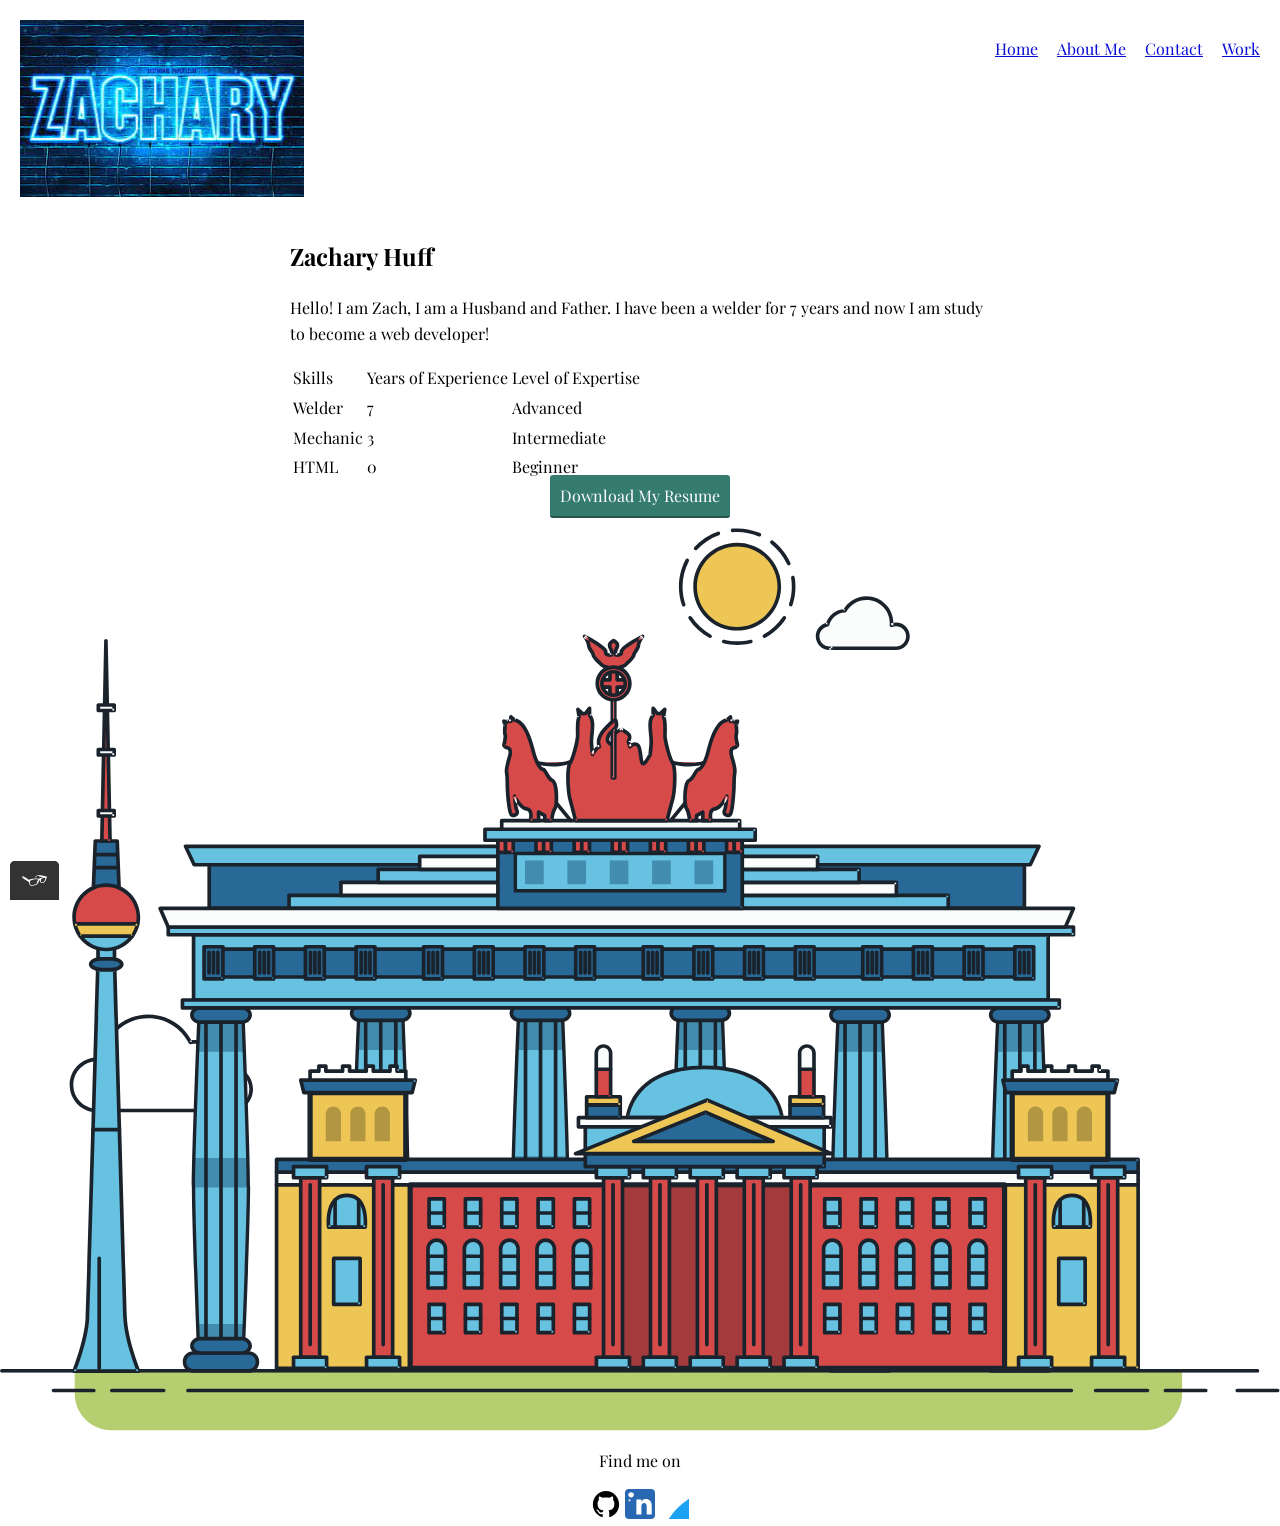
==== commit 5c782e56: "Changes tags Fixed linter issues: changed body tags to div tags" ====
--- a/about.html
+++ b/about.html
@@ -3,7 +3,7 @@
      <head>
         <meta charset="utf-8">
         <meta name="viewport" content="width=device-width, initial-scale=1">
-        <title>Project Alpha</title>
+        <title>About Zachary Huff</title>
         <link rel="shortcut icon" href="img/favicon-32x32.png">
         <link rel="preconnect" href="https://fonts.gstatic.com" crossorigin>
         <link href="https://fonts.googleapis.com/css2?family=Playfair+Display&display=swap" rel="stylesheet">
@@ -23,44 +23,45 @@
                 </ul>
             </nav>
         </header>
-            <body class="profile">
-                <h2>Zachary Huff</h2>
-                <p>
-                    Hello! I am Zach, I am a Husband and Father. I have been a welder for 7 years and now I am study to become a web developer!
-                </p>
-                <table>
-                    <thead>
-                        <tr>
-                        <td>Skills</td>
-                        <td>Years of Experience</td>
-                        <td>Level of Expertise</td>
-                        </tr>
-                    </thead>
-                    <tbody>
-                        <tr>
-                        <td>Welder</td>
-                        <td>7</td>
-                        <td>Advanced</td>
-                        </tr>
-                        <tr>
-                        <td>Mechanic</td>
-                        <td>3</td>
-                        <td>Intermediate</td>
-                        </tr>
-                        <tr>
-                        <td>HTML</td>
-                        <td>0</td>
-                        <td>Beginner</td>
-                        </tr>
-                    </tbody>
-                    
-                  </table>
+                <div class="profile">
 
-                </body>
+                    <h2>Zachary Huff</h2>
+                    <p>
+                        Hello! I am Zach, I am a Husband and Father. I have been a welder for 7 years and now I am study to become a web developer!
+                    </p>
+                    <table>
+                        <thead>
+                            <tr>
+                            <td>Skills</td>
+                            <td>Years of Experience</td>
+                            <td>Level of Expertise</td>
+                            </tr>
+                        </thead>
+                        <tbody>
+                            <tr>
+                            <td>Welder</td>
+                            <td>7</td>
+                            <td>Advanced</td>
+                            </tr>
+                            <tr>
+                            <td>Mechanic</td>
+                            <td>3</td>
+                            <td>Intermediate</td>
+                            </tr>
+                            <tr>
+                            <td>HTML</td>
+                            <td>0</td>
+                            <td>Beginner</td>
+                            </tr>
+                        </tbody>
+                        
+                    </table>
+                </div>
+            
             <footer class="page-footer">
 
 
-                <span><a href="files/My Resume.pdf" class="button" download="Download My Resume">Download My Resume</a></span>
+                <span><a href="files/My-Resume.pdf" class="button" download="Download My Resume">Download My Resume</a></span>
                 <svg id="about-picture" xmlns="http://www.w3.org/2000/svg" class="berlin-illustration" height="auto" viewBox="0 0 700 505" xmlns:xlink="http://www.w3.org/1999/xlink">
                     <defs>
                         <polygon id="a" points=".06 231.917 .06 .929 688.717 .929 688.717 231.917"></polygon>
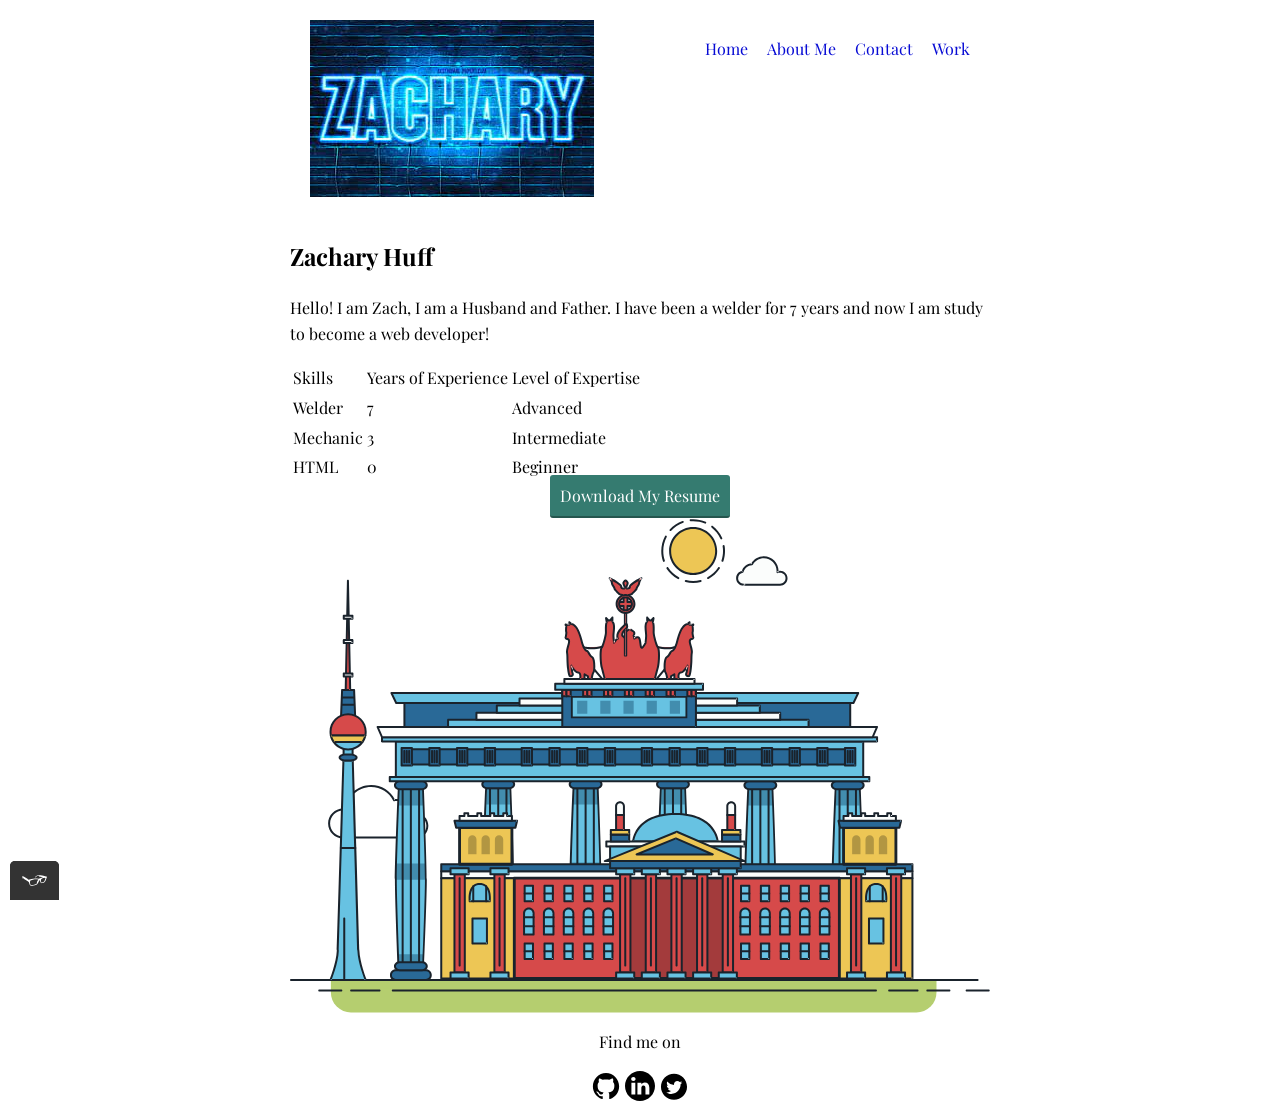
==== commit e4b2d07c: "W3C Changes changed body to div removed empty tags added active to nav bar changed background color " ====
--- a/about.html
+++ b/about.html
@@ -16,52 +16,51 @@
             <img class="logo__portait" src="img/zachary-logo1.jpeg" alt="logo" >
             <nav class="main navigation page-header__item">
                 <ul role="menubar" class="navigation-list">
-                    <li role="presentation"><a href="index.html" role="menuitem" class="navigation-list__item">Home</a></li>
-                    <li role="presentation"><a href="about.html" role="menuitem" class="navigation-list__item">About Me</a></li>   
-                    <li role="presentation"><a href="contact.html" role="menuitem" class="navigation-list__item">Contact</a></li>
-                    <li role="presentation"><a href="work.html" role="menuitem" class="navigation-list__item">Work</a></li>
+                    <li role="presentation"><a href="index.html" role="menuitem" class="navigation-list__item--active">Home</a></li>
+                    <li role="presentation"><a href="about.html" role="menuitem" class="navigation-list__item--active">About Me</a></li>   
+                    <li role="presentation"><a href="contact.html" role="menuitem" class="navigation-list__item--active">Contact</a></li>
+                    <li role="presentation"><a href="work.html" role="menuitem" class="navigation-list__item--active">Work</a></li>
                 </ul>
             </nav>
         </header>
-                <div class="profile">
+            <body class="profile">
+                <h2>Zachary Huff</h2>
+                <p>
+                    Hello! I am Zach, I am a Husband and Father. I have been a welder for 7 years and now I am study to become a web developer!
+                </p>
+                <table>
+                    <thead>
+                        <tr>
+                        <td>Skills</td>
+                        <td>Years of Experience</td>
+                        <td>Level of Expertise</td>
+                        </tr>
+                    </thead>
+                    <tbody>
+                        <tr>
+                        <td>Welder</td>
+                        <td>7</td>
+                        <td>Advanced</td>
+                        </tr>
+                        <tr>
+                        <td>Mechanic</td>
+                        <td>3</td>
+                        <td>Intermediate</td>
+                        </tr>
+                        <tr>
+                        <td>HTML</td>
+                        <td>0</td>
+                        <td>Beginner</td>
+                        </tr>
+                    </tbody>
+                    
+                  </table>
 
-                    <h2>Zachary Huff</h2>
-                    <p>
-                        Hello! I am Zach, I am a Husband and Father. I have been a welder for 7 years and now I am study to become a web developer!
-                    </p>
-                    <table>
-                        <thead>
-                            <tr>
-                            <td>Skills</td>
-                            <td>Years of Experience</td>
-                            <td>Level of Expertise</td>
-                            </tr>
-                        </thead>
-                        <tbody>
-                            <tr>
-                            <td>Welder</td>
-                            <td>7</td>
-                            <td>Advanced</td>
-                            </tr>
-                            <tr>
-                            <td>Mechanic</td>
-                            <td>3</td>
-                            <td>Intermediate</td>
-                            </tr>
-                            <tr>
-                            <td>HTML</td>
-                            <td>0</td>
-                            <td>Beginner</td>
-                            </tr>
-                        </tbody>
-                        
-                    </table>
-                </div>
-            
+                </body>
             <footer class="page-footer">
 
 
-                <span><a href="files/My-Resume.pdf" class="button" download="Download My Resume">Download My Resume</a></span>
+                <span><a href="files/My Resume.pdf" class="button" download="Download My Resume">Download My Resume</a></span>
                 <svg id="about-picture" xmlns="http://www.w3.org/2000/svg" class="berlin-illustration" height="auto" viewBox="0 0 700 505" xmlns:xlink="http://www.w3.org/1999/xlink">
                     <defs>
                         <polygon id="a" points=".06 231.917 .06 .929 688.717 .929 688.717 231.917"></polygon>
--- a/css/style.production.css
+++ b/css/style.production.css
@@ -5,319 +5,326 @@
 * Browsers: last 4 version
 */
 
+
 a {
-    color: #357b70;
+  color: #357b70;
+}
+
+body {
+    font-family: 'Playfair Display', serif;
+    font-weight: 400;
+  font-size: 16px;
+  /* Sets the font size to 16px */
+  line-height: 1.6;
+  /* Sets the line-height to 1.6 */
+}
+
+h1 {
+  font-size: 30px;
+  font-weight: 700;
+}
+
+h2 {
+  font-size: 24px;
+  font-weight: 700;
+}
+
+h3 {
+  font-size: 18px;
+  font-weight: 700;
+}
+
+a {
+    color: #070bd4;
+  }
+
+a:visited {
+    /* visited link */
+    color: #700378
+  }
+
+  a:hover, a:focus {
+    /* No underlining when hovering over a link */
+    text-decoration: none;
   }
   
-  body {
-      font-family: 'Playfair Display', serif;
-      font-weight: 400;
-    font-size: 16px;
-    /* Sets the font size to 16px */
-    line-height: 1.6;
-    /* Sets the line-height to 1.6 */
-  }
+  a:active {
+    /* selected link */
+    color: #dd2306
+  }
+
+  button {
+    /* overwrites browser defaults and resets the border */
+    border: none;
+    /* takes the font from the outer container */
+    font-family: inherit;
+    /* styles the background color, font color, and text decoration (underline, etc.) of the button */
+    background-color: #357b70;
+    color: white;
+    text-decoration: none;
+    /*adds spacing to the button (this will be discussed more in-depth later) */
+    padding: 10px;
+    border-radius: 3px;
+    /* gives the button a bottom border with a width of 2px, a type of solid, and a color in RGBA format */
+    border-bottom: 2px solid rgba(0, 0, 0, 0.3);
+    -webkit-transition: opacity 0.6s ;
+    -o-transition: opacity 0.6s ;
+    transition: opacity 0.6s ;
+
+  }
+
+  .button {
+    /* overwrites browser defaults and resets the border */
+    border: none;
+    /* takes the font from the outer container */
+    font-family: inherit;
+    /* styles the background color, font color, and text decoration (underline, etc.) of the button */
+    background-color: #357b70;
+    color: white;
+    text-decoration: none;
+    /*adds spacing to the button (this will be discussed more in-depth later) */
+    padding: 10px;
+    border-radius: 3px;
+    /* gives the button a bottom border with a width of 2px, a type of solid, and a color in RGBA format */
+    border-bottom: 2px solid rgba(0, 0, 0, 0.3);
+    -webkit-transition: opacity 0.6s ;
+    -o-transition: opacity 0.6s ;
+    transition: opacity 0.6s ;
+
+  }
+
+  button:hover, 
+  button:focus,
+  .button:focus,
+  .button:hover {
+    cursor: pointer;
+    opacity: 0.8;
+    }
+
+    
+  .button__secondary {
+        background-color: #e0b354;
+        color: #2b2b2b;
+      } 
+
+  .navigation-list__item--active {
+        text-decoration: none;
+      }      
+    
+      .profile__portrait {
+        float: left;
+        width: 250px;
+        height: auto;
+        margin-right: 40px;
+        border-radius: 50%;
+
+      }
+
+      .logo__portrait {
+        float: left;
+        width: 250px;
+        height: auto;
+        margin-right: 40px;
+        border-radius: 50%;
+
+       }
+    
+
+      .page-footer,
+      .contact,
+      .project {
+        text-align: center;
+        clear: both;
+        display: -webkit-box;
+        display: -ms-flexbox;
+        display: flex;
+        -webkit-box-orient:vertical;
+        -webkit-box-direction:normal;
+            -ms-flex-direction:column;
+                flex-direction:column
+      }
+
+      .profile,
+      .contact,
+      .project {
+        max-width: 700px;
+        margin: 0 auto;
+    
+      }
+
+      * {
+        -webkit-box-sizing: border-box;
+                box-sizing: border-box;
+      }
+
+      .page-header {
+        display: -webkit-box;
+        display: -ms-flexbox;
+        display: flex;
+        width: 100%;
+        padding: 20px;
+      }
+
+      .page-header__item {
+        -webkit-box-flex: 0;
+            -ms-flex: 0 1 200px;
+                flex: 0 1 200px;
+      }
+
+      .page-header__item:last-child {
+        -webkit-box-flex: 1;
+            -ms-flex-positive: 1;
+                flex-grow: 1;
+        text-align: right;
+      }
+
+      .navigation-list {
+        list-style-type: none;
+      }
+
+      .navigation-list li {
+        display: inline-block;
+        margin-left: 15px;
+      } 
+      /* start grid fall back */
+      .grid_item {
+        display: inline-block;
+        width: 33%;
+      }
+      /* end grid fall back */
+
+      @supports (display: grid) {
+        .grid {
+          display: -ms-grid;
+          display: grid;
+          -ms-grid-columns: 1fr 20px 1fr 20px 1fr;
+          grid-template-columns: 1fr 1fr 1fr;
+          grid-gap: 20px
+                 
+        }
+        .grid_item {
+          background-color: lightgray;
+          width: auto;
+          min-height: auto;
+          margin: 0;
+        }
+        .grid__item:last-child {
+          -ms-grid-column: 3;
+          grid-column: 3 / 3;
+          -ms-grid-row: 1;
+          -ms-grid-row-span: 2;
+          grid-row: 1 / 3;
+        }
+      }
+
+      @media all and (max-width: 500px) {
+        .grid {
+          -ms-grid-columns: 1fr;
+          grid-template-columns: 1fr;
+        }
+      }
+      @media all and (min-width: 500px) and (max-width: 750px){
+        .grid {
+          -ms-grid-columns: 1fr 20px 1fr;
+          grid-template-columns: 1fr 1fr;
+        }
+      }
+      @media all and (max-width: 750px) {
+        .grid {
+          grid-gap: 10px;
+        }
+        .grid__item:last-child {
+          grid-column: auto / auto;
+          grid-row: auto / auto;
+        }
+        h1 {
+          font-size: 22px;
+        }
+      }
+
+      @-webkit-keyframes color-change {
+        from {
+          fill: #edc655;
+        }
+        to {
+          fill: #f76414;
+        }
+      }
+
+      @keyframes color-change {
+        from {
+          fill: #edc655;
+        }
+        to {
+          fill: #f76414;
+        }
+      }
+      @keyframes color-change {
+        0% {
+          fill: #edc655;
+        }
+        50% {
+          fill: #fcffad;
+        }
+        100% {
+          fill: #f76414;
+        }
+      }
+
+      .sun {
+        -webkit-animation: 4s color-change infinite alternate linear;
+                animation: 4s color-change infinite alternate linear;
+      }
+      @-webkit-keyframes cloud-move {
+        from {
+          -webkit-transform: translate(0, 50px);
+                  transform: translate(0, 50px);
+        }
+        to {
+          -webkit-transform: translate(200px, 50px);
+                  transform: translate(200px, 50px);
+        }
+      }
+      @keyframes cloud-move {
+        from {
+          -webkit-transform: translate(0, 50px);
+                  transform: translate(0, 50px);
+        }
+        to {
+          -webkit-transform: translate(200px, 50px);
+                  transform: translate(200px, 50px);
+        }
+      }
+      .cloud-front{
+        -webkit-animation:30s cloud-move infinite alternate linear;
+                animation:30s cloud-move infinite alternate linear;
+      }
+
+      @-webkit-keyframes cloud-move-reverse {
+        from {
+          -webkit-transform: translate(446px, 48px);
+                  transform: translate(446px, 48px);
+        }
+        to {
+          -webkit-transform: translate(100px, 48px);
+                  transform: translate(100px, 48px);
+        }
+      }
+
+      @keyframes cloud-move-reverse {
+        from {
+          -webkit-transform: translate(446px, 48px);
+                  transform: translate(446px, 48px);
+        }
+        to {
+          -webkit-transform: translate(100px, 48px);
+                  transform: translate(100px, 48px);
+        }
+      }
+
+      .cloud-back {
+        -webkit-animation: 34s cloud-move-reverse infinite alternate linear;
+                animation: 34s cloud-move-reverse infinite alternate linear;
+      }
   
-  h1 {
-    font-size: 30px;
-    font-weight: 700;
-  }
-  
-  h2 {
-    font-size: 24px;
-    font-weight: 700;
-  }
-  
-  h3 {
-    font-size: 18px;
-    font-weight: 700;
-  }
-  
-  a {
-      color: #070bd4;
-    }
-  
-  a:visited {
-      /* visited link */
-      color: #700378
-    }
-  
-    a:hover, a:focus {
-      /* No underlining when hovering over a link */
-      text-decoration: none;
-    }
-    
-    a:active {
-      /* selected link */
-      color: #dd2306
-    }
-  
-    button {
-      /* overwrites browser defaults and resets the border */
-      border: none;
-      /* takes the font from the outer container */
-      font-family: inherit;
-      /* styles the background color, font color, and text decoration (underline, etc.) of the button */
-      background-color: #357b70;
-      color: white;
-      text-decoration: none;
-      /*adds spacing to the button (this will be discussed more in-depth later) */
-      padding: 10px;
-      border-radius: 3px;
-      /* gives the button a bottom border with a width of 2px, a type of solid, and a color in RGBA format */
-      border-bottom: 2px solid rgba(0, 0, 0, 0.3);
-      -webkit-transition: opacity 0.6s ;
-      -o-transition: opacity 0.6s ;
-      transition: opacity 0.6s ;
-  
-    }
-  
-    .button {
-      /* overwrites browser defaults and resets the border */
-      border: none;
-      /* takes the font from the outer container */
-      font-family: inherit;
-      /* styles the background color, font color, and text decoration (underline, etc.) of the button */
-      background-color: #357b70;
-      color: white;
-      text-decoration: none;
-      /*adds spacing to the button (this will be discussed more in-depth later) */
-      padding: 10px;
-      border-radius: 3px;
-      /* gives the button a bottom border with a width of 2px, a type of solid, and a color in RGBA format */
-      border-bottom: 2px solid rgba(0, 0, 0, 0.3);
-      -webkit-transition: opacity 0.6s ;
-      -o-transition: opacity 0.6s ;
-      transition: opacity 0.6s ;
-  
-    }
-  
-    button:hover, 
-    button:focus,
-    .button:focus,
-    .button:hover {
-      cursor: pointer;
-      opacity: 0.8;
-      }
-  
-      
-    .button__secondary {
-          background-color: #e0b354;
-          color: #2b2b2b;
-        } 
-  
-    .navigation-list__item--active {
-          text-decoration: none;
-        }      
-      
-        .profile__portrait {
-          float: left;
-          width: 250px;
-          height: auto;
-          margin-right: 40px;
-          border-radius: 50%;
-  
-        }
-  
-        .logo__portrait {
-          float: left;
-          width: 250px;
-          height: auto;
-          margin-right: 40px;
-          border-radius: 50%;
-  
-         }
-      
-  
-        .page-footer {
-          text-align: center;
-          clear: both;
-          display: -webkit-box;
-          display: -ms-flexbox;
-          display: flex;
-          -webkit-box-orient:vertical;
-          -webkit-box-direction:normal;
-              -ms-flex-direction:column;
-                  flex-direction:column
-        }
-  
-        .profile {
-          max-width: 700px;
-          margin: 0 auto;
-      
-        }
-  
-        * {
-          -webkit-box-sizing: border-box;
-                  box-sizing: border-box;
-        }
-  
-        .page-header {
-          display: -webkit-box;
-          display: -ms-flexbox;
-          display: flex;
-          width: 100%;
-          padding: 20px;
-        }
-  
-        .page-header__item {
-          -webkit-box-flex: 0;
-              -ms-flex: 0 1 200px;
-                  flex: 0 1 200px;
-        }
-  
-        .page-header__item:last-child {
-          -webkit-box-flex: 1;
-              -ms-flex-positive: 1;
-                  flex-grow: 1;
-          text-align: right;
-        }
-  
-        .navigation-list {
-          list-style-type: none;
-        }
-  
-        .navigation-list li {
-          display: inline-block;
-          margin-left: 15px;
-        } 
-        /* start grid fall back */
-        .grid_item {
-          display: inline-block;
-          width: 33%;
-        }
-        /* end grid fall back */
-  
-        @supports (display: grid) {
-          .grid {
-            display: -ms-grid;
-            display: grid;
-            -ms-grid-columns: 1fr 20px 1fr 20px 1fr;
-            grid-template-columns: 1fr 1fr 1fr;
-            grid-gap: 20px
-                   
-          }
-          .grid_item {
-            background-color: #2b2b2b;
-            width: auto;
-            min-height: auto;
-            margin: 0;
-          }
-          .grid__item:last-child {
-            -ms-grid-column: 3;
-            grid-column: 3 / 3;
-            -ms-grid-row: 1;
-            -ms-grid-row-span: 2;
-            grid-row: 1 / 3;
-          }
-        }
-  
-        @media all and (max-width: 500px) {
-          .grid {
-            -ms-grid-columns: 1fr;
-            grid-template-columns: 1fr;
-          }
-        }
-        @media all and (min-width: 500px) and (max-width: 750px){
-          .grid {
-            -ms-grid-columns: 1fr 20px 1fr;
-            grid-template-columns: 1fr 1fr;
-          }
-        }
-        @media all and (max-width: 750px) {
-          .grid {
-            grid-gap: 10px;
-          }
-          .grid__item:last-child {
-            grid-column: auto / auto;
-            grid-row: auto / auto;
-          }
-          h1 {
-            font-size: 22px;
-          }
-        }
-  
-        @-webkit-keyframes color-change {
-          from {
-            fill: #edc655;
-          }
-          to {
-            fill: #f76414;
-          }
-        }
-  
-        @keyframes color-change {
-          from {
-            fill: #edc655;
-          }
-          to {
-            fill: #f76414;
-          }
-        }
-        @keyframes color-change {
-          0% {
-            fill: #edc655;
-          }
-          50% {
-            fill: #fcffad;
-          }
-          100% {
-            fill: #f76414;
-          }
-        }
-  
-        .sun {
-          -webkit-animation: 4s color-change infinite alternate linear;
-                  animation: 4s color-change infinite alternate linear;
-        }
-        @-webkit-keyframes cloud-move {
-          from {
-            -webkit-transform: translate(0, 50px);
-                    transform: translate(0, 50px);
-          }
-          to {
-            -webkit-transform: translate(200px, 50px);
-                    transform: translate(200px, 50px);
-          }
-        }
-        @keyframes cloud-move {
-          from {
-            -webkit-transform: translate(0, 50px);
-                    transform: translate(0, 50px);
-          }
-          to {
-            -webkit-transform: translate(200px, 50px);
-                    transform: translate(200px, 50px);
-          }
-        }
-        .cloud-front{
-          -webkit-animation:30s cloud-move infinite alternate linear;
-                  animation:30s cloud-move infinite alternate linear;
-        }
-  
-        @-webkit-keyframes cloud-move-reverse {
-          from {
-            -webkit-transform: translate(446px, 48px);
-                    transform: translate(446px, 48px);
-          }
-          to {
-            -webkit-transform: translate(100px, 48px);
-                    transform: translate(100px, 48px);
-          }
-        }
-  
-        @keyframes cloud-move-reverse {
-          from {
-            -webkit-transform: translate(446px, 48px);
-                    transform: translate(446px, 48px);
-          }
-          to {
-            -webkit-transform: translate(100px, 48px);
-                    transform: translate(100px, 48px);
-          }
-        }
-  
-        .cloud-back {
-          -webkit-animation: 34s cloud-move-reverse infinite alternate linear;
-                  animation: 34s cloud-move-reverse infinite alternate linear;
-        }+    
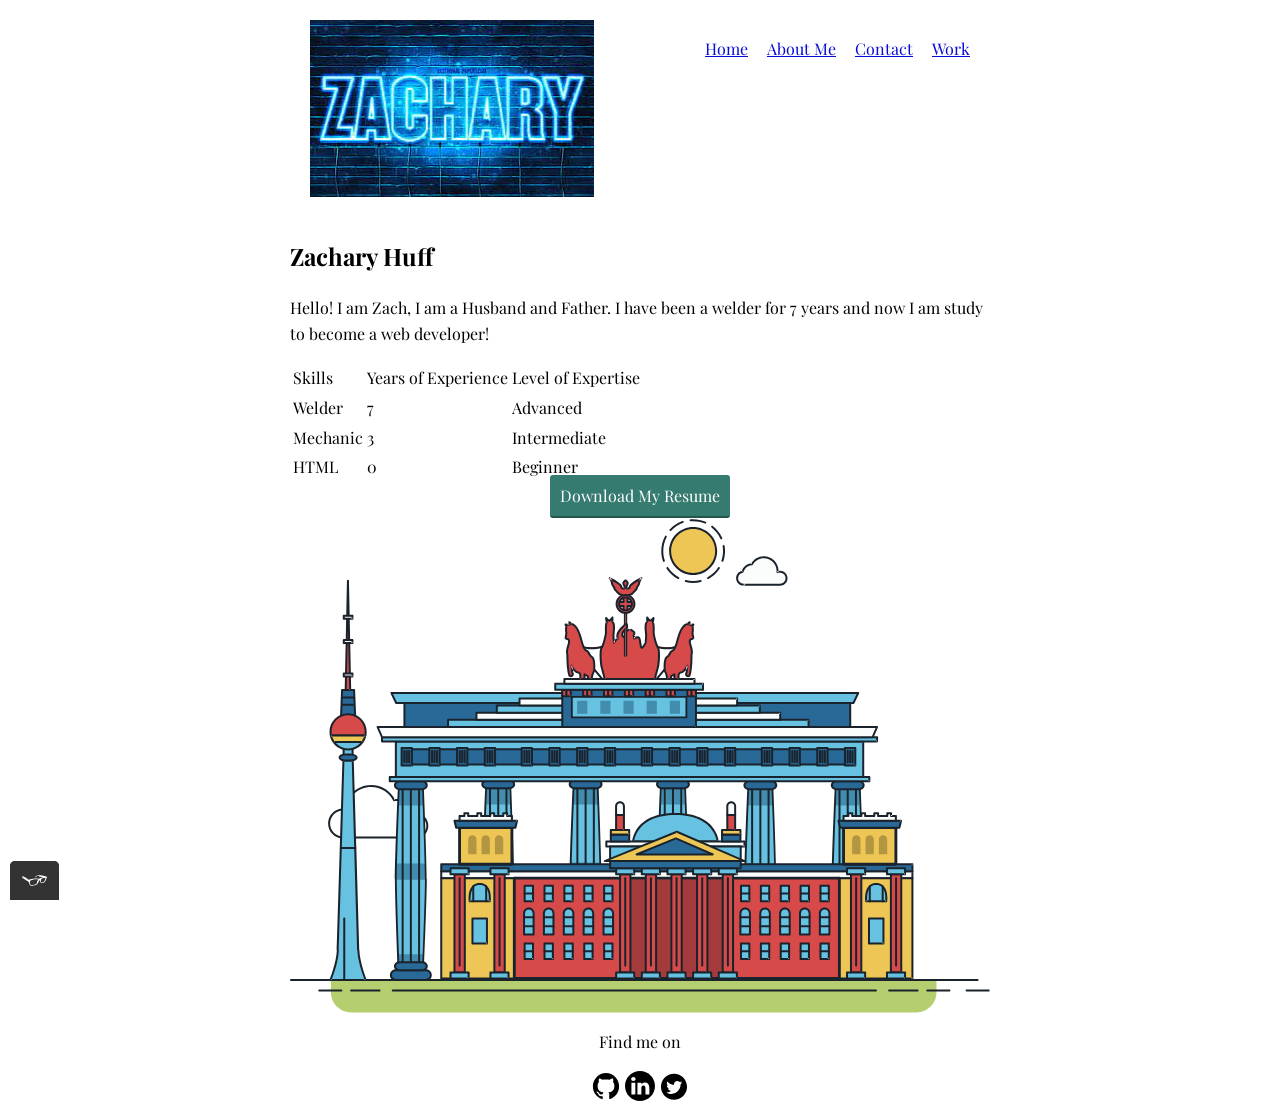
==== commit 5d7016c8: "moved footer moved footer in body tag" ====
--- a/about.html
+++ b/about.html
@@ -16,660 +16,662 @@
             <img class="logo__portait" src="img/zachary-logo1.jpeg" alt="logo" >
             <nav class="main navigation page-header__item">
                 <ul role="menubar" class="navigation-list">
-                    <li role="presentation"><a href="index.html" role="menuitem" class="navigation-list__item--active">Home</a></li>
-                    <li role="presentation"><a href="about.html" role="menuitem" class="navigation-list__item--active">About Me</a></li>   
-                    <li role="presentation"><a href="contact.html" role="menuitem" class="navigation-list__item--active">Contact</a></li>
-                    <li role="presentation"><a href="work.html" role="menuitem" class="navigation-list__item--active">Work</a></li>
+                    <li role="presentation"><a href="index.html" role="menuitem" class="navigation-list__item">Home</a></li>
+                    <li role="presentation"><a href="about.html" role="menuitem" class="navigation-list__item">About Me</a></li>   
+                    <li role="presentation"><a href="contact.html" role="menuitem" class="navigation-list__item">Contact</a></li>
+                    <li role="presentation"><a href="work.html" role="menuitem" class="navigation-list__item">Work</a></li>
                 </ul>
             </nav>
         </header>
-            <body class="profile">
-                <h2>Zachary Huff</h2>
-                <p>
-                    Hello! I am Zach, I am a Husband and Father. I have been a welder for 7 years and now I am study to become a web developer!
-                </p>
-                <table>
-                    <thead>
-                        <tr>
-                        <td>Skills</td>
-                        <td>Years of Experience</td>
-                        <td>Level of Expertise</td>
-                        </tr>
-                    </thead>
-                    <tbody>
-                        <tr>
-                        <td>Welder</td>
-                        <td>7</td>
-                        <td>Advanced</td>
-                        </tr>
-                        <tr>
-                        <td>Mechanic</td>
-                        <td>3</td>
-                        <td>Intermediate</td>
-                        </tr>
-                        <tr>
-                        <td>HTML</td>
-                        <td>0</td>
-                        <td>Beginner</td>
-                        </tr>
-                    </tbody>
-                    
-                  </table>
+                <body class="profile">
 
-                </body>
-            <footer class="page-footer">
+                    <h2>Zachary Huff</h2>
+                    <p>
+                        Hello! I am Zach, I am a Husband and Father. I have been a welder for 7 years and now I am study to become a web developer!
+                    </p>
+                    <table>
+                        <thead>
+                            <tr>
+                            <td>Skills</td>
+                            <td>Years of Experience</td>
+                            <td>Level of Expertise</td>
+                            </tr>
+                        </thead>
+                        <tbody>
+                            <tr>
+                            <td>Welder</td>
+                            <td>7</td>
+                            <td>Advanced</td>
+                            </tr>
+                            <tr>
+                            <td>Mechanic</td>
+                            <td>3</td>
+                            <td>Intermediate</td>
+                            </tr>
+                            <tr>
+                            <td>HTML</td>
+                            <td>0</td>
+                            <td>Beginner</td>
+                            </tr>
+                        </tbody>
+                        
+                    </table>
+                    <footer class="page-footer">
 
 
-                <span><a href="files/My Resume.pdf" class="button" download="Download My Resume">Download My Resume</a></span>
-                <svg id="about-picture" xmlns="http://www.w3.org/2000/svg" class="berlin-illustration" height="auto" viewBox="0 0 700 505" xmlns:xlink="http://www.w3.org/1999/xlink">
-                    <defs>
-                        <polygon id="a" points=".06 231.917 .06 .929 688.717 .929 688.717 231.917"></polygon>
-                    </defs>
-                    <g fill="none" fill-rule="evenodd">
-                      <g transform="translate(0 241)" class="cloud-front">
-                      <path fill="#1A232C" d="M87.602,29 L87.602,28 C87.326,28.001 87.103,28.024 86.927,28.033 L86.979,29.031 L87.947,28.78 C85.741,20.282 78.041,14.002 68.852,14 C67.858,14 66.904,14.096 65.98,14.231 L66.125,15.22 L67.019,14.772 C62.626,6.015 53.567,0.001 43.102,0 C29.041,0.002 17.524,10.848 16.443,24.632 L17.44,24.71 L17.606,23.724 C16.803,23.589 15.969,23.5 15.102,23.5 C6.817,23.501 0.102,30.215 0.102,38.5 C0.102,46.785 6.817,53.499 15.102,53.5 L87.602,53.5 C94.644,53.499 100.351,47.792 100.352,40.75 C100.351,33.708 94.644,28.001 87.602,28 L87.602,30 C90.573,30 93.254,31.202 95.203,33.149 C97.15,35.097 98.351,37.778 98.352,40.75 C98.351,43.722 97.15,46.403 95.203,48.351 C93.254,50.298 90.573,51.5 87.602,51.5 L15.102,51.5 C11.509,51.5 8.265,50.046 5.909,47.692 C3.555,45.337 2.102,42.093 2.102,38.5 C2.102,34.907 3.555,31.663 5.909,29.308 C8.265,26.954 11.509,25.5 15.102,25.5 C15.831,25.5 16.553,25.575 17.273,25.697 C17.551,25.743 17.832,25.672 18.055,25.499 C18.277,25.325 18.414,25.07 18.436,24.789 C19.436,12.04 30.094,1.998 43.102,2 C52.786,1.999 61.163,7.564 65.231,15.669 C65.425,16.055 65.842,16.272 66.27,16.21 C67.132,16.084 67.988,16 68.852,16 C77.108,15.998 84.027,21.647 86.011,29.283 C86.13,29.741 86.557,30.054 87.031,30.03 C87.27,30.017 87.457,29.999 87.602,30 L87.602,29" transform="translate(38 36)"></path>
-                        </g>
-                        <path fill="#B5CE6F" d="M646.484,484.382 C646.484,489.501 644.531,494.62 640.627,498.525 C636.722,502.43 631.603,504.382 626.484,504.382 L60.873,504.382 C55.754,504.382 50.636,502.43 46.731,498.525 C42.826,494.62 40.873,489.501 40.873,484.382 L40.873,471.917 L646.484,471.917 L646.484,484.382"></path>
-                        <polyline fill="#67C2E2" points="334.824 185.029 101.449 185.029 106.209 195.08 563.438 195.08 568.2 185.029 334.824 185.029"></polyline>
-                        <path fill="#1A232C" d="M334.824,185.029 L334.824,184.029 L101.449,184.029 C101.104,184.029 100.788,184.203 100.604,184.494 C100.42,184.785 100.398,185.146 100.545,185.457 L105.306,195.508 C105.471,195.856 105.824,196.079 106.209,196.079 L563.438,196.079 C563.824,196.079 564.177,195.856 564.342,195.508 L569.104,185.457 C569.251,185.146 569.229,184.785 569.045,184.494 C568.861,184.203 568.544,184.029 568.2,184.029 L334.824,184.029 L334.824,186.029 L566.62,186.029 L562.806,194.08 L106.842,194.08 L103.029,186.029 L334.824,186.029 L334.824,185.029"></path>
-                        <polygon fill="#296997" points="114.416 218.974 560.222 218.974 560.222 195.08 114.416 195.08"></polygon>
-                        <path fill="#1A232C" d="M560.222,218.974 L560.222,217.974 L115.416,217.974 L115.416,196.079 L559.222,196.079 L559.222,218.974 L560.222,218.974 L560.222,217.974 L560.222,218.974 L561.222,218.974 L561.222,195.08 C561.222,194.816 561.115,194.559 560.929,194.372 C560.742,194.186 560.485,194.08 560.222,194.08 L114.416,194.08 C114.152,194.08 113.895,194.186 113.708,194.372 C113.522,194.559 113.416,194.816 113.416,195.08 L113.416,218.974 C113.416,219.237 113.522,219.495 113.708,219.681 C113.895,219.867 114.152,219.974 114.416,219.974 L560.222,219.974 C560.485,219.974 560.742,219.867 560.929,219.681 C561.115,219.495 561.222,219.237 561.222,218.974 L560.222,218.974"></path>
-                        <polygon fill="#67C2E2" points="105.85 269.08 573.225 269.08 573.225 233.398 105.85 233.398"></polygon>
-                        <path fill="#1A232C" d="M573.225,233.398 L573.225,232.398 L105.85,232.398 C105.587,232.398 105.329,232.505 105.143,232.691 C104.957,232.877 104.85,233.134 104.85,233.398 L104.85,269.08 C104.85,269.344 104.957,269.601 105.143,269.788 C105.329,269.974 105.587,270.08 105.85,270.08 L573.225,270.08 C573.488,270.08 573.745,269.974 573.932,269.788 C574.118,269.601 574.225,269.344 574.225,269.08 L574.225,233.398 C574.225,233.134 574.118,232.877 573.932,232.691 C573.745,232.505 573.488,232.398 573.225,232.398 L573.225,233.398 L572.225,233.398 L572.225,268.08 L106.85,268.08 L106.85,234.398 L573.225,234.398 L573.225,233.398 L572.225,233.398 L573.225,233.398"></path>
-                        <polygon fill="#296997" points="116.751 256.508 562.557 256.508 562.557 241.243 116.751 241.243"></polygon>
-                        <path fill="#1A232C" d="M562.557,256.508 L562.557,255.508 L117.75,255.508 L117.75,242.243 L561.557,242.243 L561.557,256.508 L562.557,256.508 L562.557,255.508 L562.557,256.508 L563.557,256.508 L563.557,241.243 C563.557,240.979 563.45,240.722 563.264,240.535 C563.078,240.349 562.82,240.243 562.557,240.243 L116.75,240.243 C116.487,240.243 116.23,240.349 116.043,240.535 C115.857,240.722 115.751,240.979 115.751,241.243 L115.751,256.508 C115.751,256.771 115.857,257.029 116.043,257.215 C116.23,257.401 116.487,257.508 116.751,257.508 L562.557,257.508 C562.82,257.508 563.077,257.401 563.264,257.215 C563.45,257.029 563.557,256.771 563.557,256.508 L562.557,256.508"></path>
-                        <polygon fill="#67C2E2" points="158.07 218.974 518.563 218.974 518.563 211.858 158.07 211.858"></polygon>
-                        <path fill="#1A232C" d="M518.563,211.858 L518.563,210.858 L158.07,210.858 C157.807,210.858 157.549,210.964 157.363,211.151 C157.177,211.337 157.07,211.594 157.07,211.858 L157.07,218.974 C157.07,219.237 157.177,219.495 157.363,219.681 C157.549,219.867 157.807,219.974 158.07,219.974 L518.563,219.974 C518.826,219.974 519.083,219.867 519.27,219.681 C519.456,219.495 519.562,219.237 519.562,218.974 L519.562,211.858 C519.562,211.594 519.456,211.337 519.27,211.151 C519.083,210.964 518.826,210.858 518.563,210.858 L518.563,211.858 L517.563,211.858 L517.563,217.974 L159.07,217.974 L159.07,212.858 L518.563,212.858 L518.563,211.858 L517.563,211.858 L518.563,211.858"></path>
-                        <polygon fill="#FBFDFC" points="186.438 211.858 490.194 211.858 490.194 204.741 186.438 204.741"></polygon>
-                        <path fill="#1A232C" d="M490.194,204.741 L490.194,203.741 L186.438,203.741 C186.175,203.741 185.917,203.848 185.731,204.034 C185.545,204.221 185.438,204.478 185.438,204.741 L185.438,211.858 C185.438,212.121 185.545,212.379 185.731,212.565 C185.917,212.751 186.175,212.858 186.438,212.858 L490.194,212.858 C490.458,212.858 490.715,212.751 490.902,212.565 C491.088,212.379 491.194,212.121 491.194,211.858 L491.194,204.741 C491.194,204.478 491.088,204.221 490.902,204.034 C490.715,203.848 490.458,203.741 490.194,203.741 L490.194,204.741 L489.194,204.741 L489.194,210.858 L187.438,210.858 L187.438,205.741 L490.194,205.741 L490.194,204.741 L489.194,204.741 L490.194,204.741"></path>
-                        <polygon fill="#67C2E2" points="206.805 204.741 469.828 204.741 469.828 197.624 206.805 197.624"></polygon>
-                        <path fill="#1A232C" d="M469.828,197.624 L469.828,196.624 L206.805,196.624 C206.541,196.624 206.284,196.731 206.098,196.917 C205.911,197.103 205.805,197.361 205.805,197.624 L205.805,204.741 C205.805,205.005 205.911,205.262 206.098,205.449 C206.284,205.635 206.541,205.741 206.805,205.741 L469.828,205.741 C470.091,205.741 470.349,205.635 470.535,205.449 C470.722,205.262 470.828,205.005 470.828,204.741 L470.828,197.624 C470.828,197.361 470.722,197.103 470.535,196.917 C470.349,196.731 470.091,196.624 469.828,196.624 L469.828,197.624 L468.828,197.624 L468.828,203.741 L207.805,203.741 L207.805,198.624 L469.828,198.624 L469.828,197.624 L468.828,197.624 L469.828,197.624"></path>
-                        <polygon fill="#FBFDFC" points="229.521 197.624 447.111 197.624 447.111 190.509 229.521 190.509"></polygon>
-                        <path fill="#1A232C" d="M447.111,190.509 L447.111,189.509 L229.521,189.509 C229.258,189.509 229,189.616 228.814,189.802 C228.628,189.988 228.521,190.246 228.521,190.509 L228.521,197.624 C228.521,197.888 228.628,198.145 228.814,198.332 C229,198.518 229.258,198.624 229.521,198.624 L447.111,198.624 C447.375,198.624 447.632,198.518 447.818,198.332 C448.005,198.145 448.111,197.888 448.111,197.624 L448.111,190.509 C448.111,190.246 448.005,189.988 447.818,189.802 C447.632,189.616 447.375,189.509 447.111,189.509 L447.111,190.509 L446.111,190.509 L446.111,196.624 L230.521,196.624 L230.521,191.509 L447.111,191.509 L447.111,190.509 L446.111,190.509 L447.111,190.509"></path>
-                        <path fill="#67C2E2" d="M135.607,355.447 C135.163,337.766 134.264,313.326 133.648,297.387 C133.274,287.721 133.004,281.18 133.004,281.18 L108.722,281.18 C108.722,281.18 108.452,287.721 108.079,297.387 C107.462,313.326 106.563,337.766 106.119,355.447 C105.953,362.059 105.85,367.732 105.85,371.653 L105.85,371.654 C105.85,386.117 107.243,424.332 108.089,446.189 C108.457,455.706 108.722,462.126 108.722,462.126 L133.004,462.126 C133.004,462.126 133.269,455.706 133.637,446.189 C134.482,424.332 135.876,386.117 135.876,371.654 L135.876,371.653 C135.876,367.732 135.773,362.059 135.607,355.447"></path>
-                        <path fill="#428DAE" d="M133.648 297.387L108.079 297.387C108.452 287.721 108.722 281.18 108.722 281.18L133.004 281.18C133.004 281.18 133.274 287.721 133.648 297.387M135.876 371.654L105.85 371.654 105.85 371.653C105.85 367.732 105.953 362.059 106.119 355.447L135.607 355.447C135.773 362.059 135.876 367.732 135.876 371.653L135.876 371.654M133.004 462.126L108.722 462.126C108.722 462.126 108.457 455.706 108.089 446.189L133.637 446.189C133.269 455.706 133.004 462.126 133.004 462.126"></path>
-                        <path fill="#1A232C" d="M109.612,461.199 L132.114,461.199 C132.447,453.007 134.949,390.886 134.949,371.653 C134.949,352.42 132.447,290.299 132.114,282.108 L109.612,282.108 C109.279,290.299 106.778,352.42 106.778,371.653 C106.778,390.886 109.279,453.007 109.612,461.199 Z M133.895,463.054 L107.832,463.054 L107.794,462.164 C107.766,461.466 104.922,392.193 104.922,371.653 C104.922,351.114 107.766,281.839 107.794,281.142 L107.832,280.252 L133.895,280.252 L133.931,281.142 C133.96,281.839 136.804,351.114 136.804,371.653 C136.804,392.193 133.96,461.466 133.931,462.164 L133.895,463.054 L133.895,463.054 Z"></path>
-                        <path fill="#1A232C" d="M111.638 281.18L111.638 462.126C111.638 462.679 112.086 463.126 112.638 463.126 113.19 463.126 113.638 462.679 113.638 462.126L113.638 281.18C113.638 280.628 113.19 280.18 112.638 280.18 112.086 280.18 111.638 280.628 111.638 281.18M119.863 281.18L119.863 462.126C119.863 462.679 120.311 463.126 120.863 463.126 121.416 463.126 121.863 462.679 121.863 462.126L121.863 281.18C121.863 280.628 121.416 280.18 120.863 280.18 120.311 280.18 119.863 280.628 119.863 281.18M128.088 281.18L128.088 462.126C128.088 462.679 128.536 463.126 129.088 463.126 129.64 463.126 130.088 462.679 130.088 462.126L130.088 281.18C130.088 280.628 129.64 280.18 129.088 280.18 128.536 280.18 128.088 280.628 128.088 281.18"></path>
-                        <path fill="#296997" d="M136.79,277.265 C136.79,279.418 134.675,281.18 132.09,281.18 L109.636,281.18 C107.051,281.18 104.936,279.418 104.936,277.265 C104.936,275.111 107.051,273.349 109.636,273.349 L132.09,273.349 C134.675,273.349 136.79,275.111 136.79,277.265"></path>
-                        <path fill="#1A232C" d="M136.79,277.265 L135.79,277.265 C135.789,278.005 135.433,278.704 134.769,279.262 C134.109,279.814 133.155,280.181 132.09,280.18 L109.636,280.18 C108.571,280.181 107.617,279.814 106.956,279.262 C106.293,278.704 105.936,278.005 105.936,277.265 C105.936,276.524 106.293,275.825 106.957,275.267 C107.617,274.715 108.571,274.348 109.636,274.349 L132.09,274.349 C133.155,274.348 134.109,274.716 134.769,275.267 C135.433,275.825 135.789,276.524 135.79,277.265 L137.79,277.265 C137.791,275.851 137.09,274.593 136.049,273.731 C135.006,272.863 133.61,272.35 132.09,272.349 L109.636,272.349 C108.116,272.35 106.72,272.863 105.676,273.731 C104.636,274.593 103.935,275.851 103.936,277.265 C103.935,278.678 104.636,279.937 105.677,280.798 C106.72,281.666 108.116,282.179 109.636,282.18 L132.09,282.18 C133.61,282.179 135.006,281.666 136.049,280.798 C137.09,279.937 137.791,278.678 137.79,277.265 L136.79,277.265"></path>
-                        <path fill="#296997" d="M140.775,467.217 C140.775,469.803 138.661,471.917 136.076,471.917 L105.65,471.917 C103.065,471.917 100.951,469.803 100.951,467.217 L100.951,466.825 C100.951,464.241 103.065,462.126 105.65,462.126 L136.076,462.126 C138.661,462.126 140.775,464.241 140.775,466.825 L140.775,467.217"></path>
-                        <path fill="#1A232C" d="M140.775,467.217 L139.775,467.217 C139.775,468.235 139.361,469.155 138.688,469.83 C138.013,470.503 137.093,470.917 136.076,470.917 L105.65,470.917 C104.633,470.917 103.713,470.504 103.038,469.83 C102.365,469.155 101.951,468.235 101.951,467.217 L101.951,466.825 C101.951,465.808 102.365,464.889 103.038,464.214 C103.713,463.54 104.633,463.127 105.65,463.126 L136.076,463.126 C137.093,463.127 138.013,463.54 138.688,464.214 C139.362,464.889 139.775,465.808 139.775,466.825 L139.775,467.217 L141.775,467.217 L141.775,466.825 C141.772,463.684 139.217,461.13 136.076,461.126 L105.65,461.126 C102.509,461.13 99.955,463.684 99.951,466.825 L99.951,467.217 C99.954,470.36 102.509,472.914 105.65,472.917 L136.076,472.917 C139.217,472.914 141.772,470.36 141.775,467.217 L140.775,467.217"></path>
-                        <path fill="#296997" d="M136.79,458.208 C136.79,460.363 134.675,462.126 132.09,462.126 L109.636,462.126 C107.051,462.126 104.936,460.363 104.936,458.208 C104.936,456.057 107.051,454.292 109.636,454.292 L132.09,454.292 C134.675,454.292 136.79,456.057 136.79,458.208"></path>
-                        <path fill="#1A232C" d="M136.79,458.208 L135.79,458.208 C135.789,458.949 135.432,459.649 134.769,460.207 C134.108,460.76 133.154,461.128 132.09,461.126 L109.636,461.126 C108.572,461.128 107.617,460.76 106.957,460.207 C106.293,459.649 105.936,458.949 105.936,458.208 C105.936,457.47 106.293,456.77 106.957,456.212 C107.617,455.659 108.572,455.291 109.636,455.292 L132.09,455.292 C133.154,455.291 134.108,455.659 134.769,456.212 C135.433,456.77 135.789,457.47 135.79,458.208 L137.79,458.208 C137.791,456.796 137.09,455.538 136.05,454.675 C135.006,453.808 133.61,453.294 132.09,453.292 L109.636,453.292 C108.115,453.294 106.719,453.808 105.676,454.675 C104.636,455.538 103.935,456.796 103.936,458.208 C103.935,459.622 104.636,460.881 105.676,461.743 C106.72,462.611 108.116,463.125 109.636,463.126 L132.09,463.126 C133.61,463.125 135.006,462.611 136.05,461.743 C137.09,460.881 137.791,459.622 137.79,458.208 L136.79,458.208"></path>
-                        <path fill="#67C2E2" d="M572.471,355.447 C572.025,337.766 571.126,313.326 570.51,297.387 C570.137,287.721 569.867,281.18 569.867,281.18 L545.585,281.18 C545.585,281.18 545.315,287.721 544.942,297.387 C544.326,313.326 543.427,337.766 542.981,355.447 C542.815,362.059 542.713,367.732 542.713,371.653 L542.713,371.654 C542.713,386.117 544.107,424.332 544.952,446.189 C545.32,455.706 545.585,462.126 545.585,462.126 L569.867,462.126 C569.867,462.126 570.132,455.706 570.499,446.189 C571.346,424.332 572.739,386.117 572.739,371.654 L572.739,371.653 C572.739,367.732 572.637,362.059 572.471,355.447"></path>
-                        <path fill="#428DAE" d="M569.582 297.387L566.951 297.387 566.951 282.108 568.977 282.108C569.063 284.206 569.29 289.841 569.582 297.387M564.951 297.387L545.871 297.387C546.162 289.841 546.39 284.206 546.476 282.108L564.951 282.108 564.951 297.387M571.8 369.187L566.951 369.187 566.951 356.265 571.562 356.265C571.685 361.272 571.771 365.701 571.8 369.187M564.951 369.187L543.653 369.187C543.684 365.512 543.777 360.79 543.912 355.447L553.551 355.447 553.551 356.265 564.951 356.265 564.951 369.187"></path>
-                        <path fill="#1A232C" d="M546.476,461.199 L568.977,461.199 C569.31,453.007 571.812,390.886 571.812,371.653 C571.812,352.42 569.31,290.299 568.977,282.108 L546.476,282.108 C546.142,290.299 543.642,352.42 543.642,371.653 C543.642,390.886 546.142,453.007 546.476,461.199 M570.758,463.054 L544.694,463.054 L544.658,462.164 C544.629,461.466 541.785,392.193 541.785,371.653 C541.785,351.114 544.629,281.839 544.658,281.142 L544.694,280.252 L570.758,280.252 L570.795,281.142 C570.823,281.839 573.667,351.114 573.667,371.653 C573.667,392.193 570.823,461.466 570.795,462.164 L570.758,463.054"></path>
-                        <path fill="#1A232C" d="M548.501 281.18L548.501 462.126C548.501 462.679 548.949 463.126 549.501 463.126 550.053 463.126 550.501 462.679 550.501 462.126L550.501 281.18C550.501 280.628 550.053 280.18 549.501 280.18 548.949 280.18 548.501 280.628 548.501 281.18M556.727 281.18L556.727 462.126C556.727 462.679 557.174 463.126 557.727 463.126 558.279 463.126 558.727 462.679 558.727 462.126L558.727 281.18C558.727 280.628 558.279 280.18 557.727 280.18 557.174 280.18 556.727 280.628 556.727 281.18M564.951 281.18L564.951 462.126C564.951 462.679 565.399 463.126 565.951 463.126 566.503 463.126 566.951 462.679 566.951 462.126L566.951 281.18C566.951 280.628 566.503 280.18 565.951 280.18 565.399 280.18 564.951 280.628 564.951 281.18"></path>
-                        <path fill="#296997" d="M573.653,277.265 C573.653,279.418 571.537,281.18 568.953,281.18 L546.499,281.18 C543.915,281.18 541.799,279.418 541.799,277.265 C541.799,275.111 543.915,273.349 546.499,273.349 L568.953,273.349 C571.537,273.349 573.653,275.111 573.653,277.265"></path>
-                        <path fill="#1A232C" d="M573.653,277.265 L572.653,277.265 C572.653,278.005 572.296,278.704 571.632,279.262 C570.972,279.814 570.017,280.181 568.953,280.18 L546.499,280.18 C545.435,280.181 544.48,279.814 543.82,279.262 C543.156,278.704 542.8,278.005 542.799,277.265 C542.8,276.525 543.156,275.825 543.82,275.267 C544.481,274.715 545.435,274.348 546.499,274.349 L568.953,274.349 C570.017,274.348 570.972,274.715 571.632,275.267 C572.296,275.825 572.653,276.525 572.653,277.265 L574.653,277.265 C574.654,275.851 573.953,274.593 572.912,273.731 C571.869,272.863 570.473,272.35 568.953,272.349 L546.499,272.349 C544.979,272.35 543.583,272.863 542.54,273.731 C541.499,274.593 540.798,275.851 540.799,277.265 C540.798,278.679 541.499,279.937 542.54,280.798 C543.583,281.666 544.979,282.179 546.499,282.18 L568.953,282.18 C570.473,282.179 571.869,281.666 572.912,280.798 C573.953,279.937 574.654,278.679 574.653,277.265 L573.653,277.265"></path>
-                        <path fill="#296997" d="M577.639,467.217 C577.639,469.803 575.524,471.917 572.938,471.917 L542.514,471.917 C539.929,471.917 537.813,469.803 537.813,467.217 L537.813,466.825 C537.813,464.241 539.929,462.126 542.514,462.126 L572.938,462.126 C575.524,462.126 577.639,464.241 577.639,466.825 L577.639,467.217"></path>
-                        <path fill="#1A232C" d="M577.639,467.217 L576.639,467.217 C576.638,468.235 576.225,469.155 575.551,469.83 C574.876,470.503 573.956,470.917 572.938,470.917 L542.514,470.917 C541.497,470.917 540.576,470.503 539.901,469.83 C539.227,469.155 538.814,468.234 538.813,467.217 L538.813,466.825 C538.814,465.808 539.227,464.889 539.901,464.214 C540.576,463.54 541.497,463.127 542.514,463.126 L572.938,463.126 C573.956,463.127 574.876,463.54 575.551,464.214 C576.225,464.888 576.638,465.808 576.639,466.825 L576.639,467.217 L578.639,467.217 L578.639,466.825 C578.635,463.684 576.081,461.13 572.938,461.126 L542.514,461.126 C539.372,461.13 536.817,463.684 536.813,466.825 L536.813,467.217 C536.817,470.36 539.372,472.914 542.514,472.917 L572.938,472.917 C576.081,472.914 578.635,470.359 578.639,467.217 L577.639,467.217"></path>
-                        <path fill="#296997" d="M573.653,458.208 C573.653,460.363 571.537,462.126 568.953,462.126 L546.499,462.126 C543.915,462.126 541.799,460.363 541.799,458.208 C541.799,456.057 543.915,454.292 546.499,454.292 L568.953,454.292 C571.537,454.292 573.653,456.057 573.653,458.208"></path>
-                        <path fill="#1A232C" d="M573.653,458.208 L572.653,458.208 C572.653,458.949 572.296,459.649 571.632,460.207 C570.971,460.76 570.017,461.128 568.953,461.126 L546.499,461.126 C545.435,461.128 544.481,460.76 543.82,460.207 C543.157,459.649 542.799,458.949 542.799,458.208 C542.799,457.47 543.156,456.77 543.82,456.212 C544.481,455.659 545.435,455.291 546.499,455.292 L568.953,455.292 C570.017,455.291 570.971,455.659 571.632,456.212 C572.296,456.77 572.653,457.47 572.653,458.208 L574.653,458.208 C574.654,456.796 573.953,455.538 572.912,454.675 C571.869,453.808 570.473,453.294 568.953,453.292 L546.499,453.292 C544.979,453.294 543.583,453.808 542.54,454.675 C541.499,455.538 540.798,456.796 540.799,458.208 C540.798,459.622 541.499,460.881 542.54,461.743 C543.583,462.611 544.979,463.125 546.499,463.126 L568.953,463.126 C570.473,463.125 571.869,462.611 572.912,461.743 C573.953,460.881 574.654,459.622 574.653,458.208 L573.653,458.208"></path>
-                        <path fill="#67C2E2" d="M485.098,355.447 C484.654,337.766 483.753,313.326 483.137,297.387 C482.764,287.721 482.494,281.18 482.494,281.18 L458.213,281.18 C458.213,281.18 457.942,287.721 457.569,297.387 C456.953,313.326 456.055,337.766 455.608,355.447 C455.443,362.059 455.34,367.732 455.34,371.653 L455.34,371.654 C455.34,386.117 456.733,424.332 457.58,446.189 C457.948,455.706 458.213,462.126 458.213,462.126 L482.494,462.126 C482.494,462.126 482.759,455.706 483.126,446.189 C483.973,424.332 485.366,386.117 485.366,371.654 L485.366,371.653 C485.366,367.732 485.265,362.059 485.098,355.447"></path>
-                        <path fill="#428DAE" d="M483.137 297.387L457.569 297.387C457.942 287.721 458.213 281.18 458.213 281.18L482.494 281.18C482.494 281.18 482.764 287.721 483.137 297.387M485.355 369.187L455.351 369.187C455.382 365.502 455.475 360.78 455.608 355.447L485.098 355.447C485.232 360.78 485.325 365.502 485.355 369.187"></path>
-                        <path fill="#1A232C" d="M459.103,461.199 L481.605,461.199 C481.938,453.007 484.439,390.886 484.439,371.653 C484.439,352.42 481.938,290.299 481.605,282.108 L459.103,282.108 C458.769,290.299 456.268,352.42 456.268,371.653 C456.268,390.886 458.769,453.007 459.103,461.199 Z M483.386,463.054 L457.321,463.054 L457.285,462.164 C457.256,461.466 454.412,392.193 454.412,371.653 C454.412,351.114 457.256,281.839 457.285,281.142 L457.321,280.252 L483.386,280.252 L483.422,281.142 C483.45,281.839 486.294,351.114 486.294,371.653 C486.294,392.193 483.45,461.466 483.422,462.164 L483.386,463.054 L483.386,463.054 Z"></path>
-                        <path fill="#1A232C" d="M461.128 281.18L461.128 462.126C461.128 462.679 461.576 463.126 462.128 463.126 462.68 463.126 463.128 462.679 463.128 462.126L463.128 281.18C463.128 280.628 462.68 280.18 462.128 280.18 461.576 280.18 461.128 280.628 461.128 281.18M469.354 281.18L469.354 462.126C469.354 462.679 469.801 463.126 470.354 463.126 470.906 463.126 471.354 462.679 471.354 462.126L471.354 281.18C471.354 280.628 470.906 280.18 470.354 280.18 469.801 280.18 469.354 280.628 469.354 281.18M477.578 281.18L477.578 462.126C477.578 462.679 478.026 463.126 478.578 463.126 479.13 463.126 479.578 462.679 479.578 462.126L479.578 281.18C479.578 280.628 479.13 280.18 478.578 280.18 478.026 280.18 477.578 280.628 477.578 281.18"></path>
-                        <path fill="#296997" d="M486.281,277.265 C486.281,279.418 484.164,281.18 481.58,281.18 L459.126,281.18 C456.542,281.18 454.426,279.418 454.426,277.265 C454.426,275.111 456.542,273.349 459.126,273.349 L481.58,273.349 C484.164,273.349 486.281,275.111 486.281,277.265"></path>
-                        <path fill="#1A232C" d="M486.281,277.265 L485.281,277.265 C485.281,278.005 484.924,278.704 484.26,279.262 C483.599,279.814 482.644,280.181 481.58,280.18 L459.126,280.18 C458.062,280.181 457.107,279.814 456.447,279.262 C455.783,278.704 455.427,278.005 455.426,277.265 C455.427,276.525 455.783,275.825 456.447,275.267 C457.108,274.715 458.062,274.348 459.126,274.349 L481.58,274.349 C482.644,274.348 483.599,274.716 484.26,275.268 C484.924,275.825 485.281,276.525 485.281,277.265 L487.281,277.265 C487.282,275.851 486.58,274.593 485.54,273.731 C484.496,272.863 483.1,272.35 481.58,272.349 L459.126,272.349 C457.606,272.35 456.21,272.863 455.167,273.731 C454.126,274.593 453.425,275.851 453.426,277.265 C453.425,278.679 454.126,279.937 455.167,280.798 C456.21,281.666 457.606,282.179 459.126,282.18 L481.58,282.18 C483.1,282.179 484.496,281.666 485.54,280.799 C486.58,279.937 487.282,278.679 487.281,277.265 L486.281,277.265"></path>
-                        <path fill="#296997" d="M490.266,467.217 C490.266,469.803 488.151,471.917 485.565,471.917 L455.141,471.917 C452.556,471.917 450.44,469.803 450.44,467.217 L450.44,466.825 C450.44,464.241 452.556,462.126 455.141,462.126 L485.565,462.126 C488.151,462.126 490.266,464.241 490.266,466.825 L490.266,467.217"></path>
-                        <path fill="#1A232C" d="M490.266,467.217 L489.266,467.217 C489.265,468.235 488.852,469.155 488.178,469.83 C487.503,470.503 486.583,470.917 485.565,470.917 L455.141,470.917 C454.124,470.917 453.203,470.503 452.528,469.83 C451.854,469.155 451.441,468.234 451.44,467.217 L451.44,466.825 C451.441,465.808 451.854,464.889 452.528,464.214 C453.203,463.54 454.124,463.127 455.141,463.126 L485.565,463.126 C486.583,463.127 487.503,463.54 488.178,464.214 C488.852,464.888 489.265,465.808 489.266,466.825 L489.266,467.217 L491.266,467.217 L491.266,466.825 C491.262,463.684 488.708,461.13 485.565,461.126 L455.141,461.126 C451.999,461.13 449.444,463.684 449.44,466.825 L449.44,467.217 C449.444,470.36 451.999,472.914 455.141,472.917 L485.565,472.917 C488.708,472.914 491.262,470.359 491.266,467.217 L490.266,467.217"></path>
-                        <path fill="#296997" d="M486.281,458.208 C486.281,460.363 484.164,462.126 481.58,462.126 L459.126,462.126 C456.542,462.126 454.426,460.363 454.426,458.208 C454.426,456.057 456.542,454.292 459.126,454.292 L481.58,454.292 C484.164,454.292 486.281,456.057 486.281,458.208"></path>
-                        <path fill="#1A232C" d="M486.281,458.208 L485.281,458.208 C485.281,458.949 484.923,459.649 484.26,460.207 C483.599,460.76 482.644,461.128 481.58,461.126 L459.126,461.126 C458.062,461.128 457.108,460.76 456.447,460.207 C455.784,459.649 455.427,458.949 455.426,458.208 C455.426,457.47 455.783,456.77 456.447,456.212 C457.108,455.659 458.062,455.291 459.126,455.292 L481.58,455.292 C482.644,455.291 483.598,455.659 484.26,456.212 C484.924,456.77 485.281,457.47 485.281,458.208 L487.281,458.208 C487.282,456.795 486.58,455.538 485.54,454.675 C484.496,453.808 483.1,453.294 481.58,453.292 L459.126,453.292 C457.606,453.294 456.21,453.808 455.167,454.675 C454.126,455.538 453.425,456.796 453.426,458.208 C453.425,459.622 454.126,460.881 455.167,461.743 C456.21,462.611 457.606,463.125 459.126,463.126 L481.58,463.126 C483.1,463.125 484.496,462.611 485.54,461.743 C486.581,460.881 487.282,459.622 487.281,458.208 L486.281,458.208"></path>
-                        <path fill="#67C2E2" d="M397.726,354.466 C397.28,336.787 396.381,312.346 395.765,296.407 C395.392,286.742 395.122,280.2 395.122,280.2 L370.84,280.2 C370.84,280.2 370.57,286.742 370.197,296.407 C369.581,312.346 368.682,336.787 368.236,354.466 C368.07,361.078 367.968,366.751 367.968,370.672 L367.968,370.673 C367.968,385.136 369.361,423.352 370.207,445.208 C370.575,454.726 370.84,461.146 370.84,461.146 L395.122,461.146 C395.122,461.146 395.386,454.726 395.754,445.208 C396.601,423.352 397.994,385.136 397.994,370.673 L397.994,370.672 C397.994,366.751 397.892,361.078 397.726,354.466"></path>
-                        <path fill="#428DAE" d="M394.837 296.407L392.206 296.407 392.206 281.127 394.233 281.127C394.318 283.225 394.545 288.861 394.837 296.407L394.837 296.407zM383.981 296.407L390.206 296.407 390.206 281.127 383.981 281.127 383.981 296.407zM375.756 296.407L381.98 296.407 381.98 281.127 375.756 281.127 375.756 296.407zM373.756 296.407L371.126 296.407C371.417 288.861 371.645 283.225 371.73 281.127L373.756 281.127 373.756 296.407 373.756 296.407zM397.062 369.187L392.206 369.187 392.206 354.466 396.796 354.466C396.943 360.298 397.041 365.389 397.062 369.187L397.062 369.187zM383.981 369.187L390.206 369.187 390.206 354.466 383.981 354.466 383.981 369.187zM375.756 369.187L381.98 369.187 381.98 354.466 375.756 354.466 375.756 369.187zM373.756 369.187L368.9 369.187C368.921 365.389 369.019 360.298 369.166 354.466L373.756 354.466 373.756 369.187 373.756 369.187z"></path>
-                        <path fill="#1A232C" d="M371.73,460.218 L394.233,460.218 C394.565,452.027 397.066,389.906 397.066,370.672 C397.066,351.44 394.565,289.319 394.233,281.127 L371.73,281.127 C371.397,289.319 368.895,351.44 368.895,370.672 C368.895,389.906 371.397,452.027 371.73,460.218 M396.013,462.074 L369.949,462.074 L369.912,461.184 C369.884,460.486 367.04,391.212 367.04,370.672 C367.04,350.133 369.884,280.859 369.912,280.162 L369.949,279.272 L396.013,279.272 L396.05,280.162 C396.078,280.859 398.922,350.133 398.922,370.672 C398.922,391.212 396.078,460.486 396.05,461.184 L396.013,462.074"></path>
-                        <path fill="#1A232C" d="M373.756 280.2L373.756 461.146C373.756 461.698 374.203 462.146 374.756 462.146 375.308 462.146 375.756 461.698 375.756 461.146L375.756 280.2C375.756 279.647 375.308 279.2 374.756 279.2 374.203 279.2 373.756 279.647 373.756 280.2M381.98 280.2L381.98 461.146C381.98 461.698 382.428 462.146 382.98 462.146 383.533 462.146 383.981 461.698 383.981 461.146L383.981 280.2C383.981 279.647 383.533 279.2 382.98 279.2 382.428 279.2 381.98 279.647 381.98 280.2M390.206 280.2L390.206 461.146C390.206 461.698 390.654 462.146 391.206 462.146 391.758 462.146 392.206 461.698 392.206 461.146L392.206 280.2C392.206 279.647 391.758 279.2 391.206 279.2 390.654 279.2 390.206 279.647 390.206 280.2"></path>
-                        <path fill="#296997" d="M398.908,276.285 C398.908,278.439 396.792,280.2 394.208,280.2 L371.754,280.2 C369.17,280.2 367.053,278.439 367.053,276.285 C367.053,274.13 369.17,272.369 371.754,272.369 L394.208,272.369 C396.792,272.369 398.908,274.13 398.908,276.285"></path>
-                        <path fill="#1A232C" d="M398.908,276.285 L397.908,276.285 C397.907,277.025 397.551,277.724 396.887,278.281 C396.227,278.833 395.272,279.201 394.208,279.2 L371.754,279.2 C370.69,279.201 369.735,278.833 369.074,278.281 C368.41,277.724 368.053,277.025 368.053,276.285 C368.053,275.544 368.41,274.845 369.074,274.287 C369.735,273.735 370.69,273.367 371.754,273.369 L394.208,273.369 C395.272,273.367 396.227,273.735 396.887,274.287 C397.551,274.844 397.907,275.544 397.908,276.285 L399.908,276.285 C399.909,274.871 399.208,273.612 398.167,272.75 C397.124,271.883 395.728,271.37 394.208,271.369 L371.754,271.369 C370.234,271.37 368.838,271.883 367.794,272.75 C366.754,273.612 366.052,274.871 366.053,276.285 C366.052,277.699 366.754,278.957 367.795,279.818 C368.838,280.686 370.234,281.198 371.754,281.2 L394.208,281.2 C395.728,281.198 397.123,280.686 398.167,279.818 C399.208,278.957 399.909,277.698 399.908,276.285 L398.908,276.285"></path>
-                        <path fill="#296997" d="M402.894,466.237 C402.894,468.823 400.779,470.937 398.193,470.937 L367.768,470.937 C365.183,470.937 363.068,468.823 363.068,466.237 L363.068,465.844 C363.068,463.26 365.183,461.146 367.768,461.146 L398.193,461.146 C400.779,461.146 402.894,463.26 402.894,465.844 L402.894,466.237"></path>
-                        <path fill="#1A232C" d="M402.894,466.237 L401.894,466.237 C401.893,467.254 401.48,468.174 400.806,468.849 C400.131,469.523 399.211,469.937 398.193,469.937 L367.768,469.937 C366.751,469.937 365.831,469.523 365.156,468.849 C364.482,468.174 364.069,467.254 364.068,466.237 L364.068,465.844 C364.069,464.828 364.482,463.908 365.156,463.233 C365.831,462.56 366.751,462.146 367.768,462.146 L398.193,462.146 C399.211,462.146 400.131,462.56 400.806,463.233 C401.48,463.908 401.893,464.828 401.894,465.844 L401.894,466.237 L403.894,466.237 L403.894,465.844 C403.89,462.703 401.336,460.15 398.193,460.146 L367.768,460.146 C364.626,460.15 362.072,462.703 362.068,465.844 L362.068,466.237 C362.072,469.379 364.626,471.933 367.768,471.937 L398.193,471.937 C401.336,471.933 403.89,469.379 403.894,466.237 L402.894,466.237"></path>
-                        <path fill="#296997" d="M398.908,457.228 C398.908,459.382 396.792,461.146 394.208,461.146 L371.754,461.146 C369.17,461.146 367.053,459.382 367.053,457.228 C367.053,455.077 369.17,453.312 371.754,453.312 L394.208,453.312 C396.792,453.312 398.908,455.077 398.908,457.228"></path>
-                        <path fill="#1A232C" d="M398.908,457.228 L397.908,457.228 C397.908,457.968 397.55,458.669 396.887,459.226 C396.226,459.779 395.272,460.147 394.208,460.146 L371.754,460.146 C370.69,460.147 369.736,459.779 369.074,459.226 C368.411,458.668 368.053,457.968 368.053,457.228 C368.053,456.489 368.41,455.789 369.074,455.231 C369.736,454.679 370.69,454.311 371.754,454.312 L394.208,454.312 C395.272,454.311 396.226,454.679 396.887,455.231 C397.551,455.789 397.908,456.489 397.908,457.228 L399.908,457.228 C399.909,455.815 399.208,454.557 398.167,453.695 C397.124,452.827 395.728,452.313 394.208,452.312 L371.754,452.312 C370.234,452.313 368.838,452.827 367.794,453.695 C366.754,454.557 366.052,455.815 366.053,457.228 C366.052,458.642 366.753,459.901 367.794,460.763 C368.838,461.631 370.234,462.145 371.754,462.146 L394.208,462.146 C395.728,462.145 397.124,461.631 398.167,460.763 C399.208,459.9 399.909,458.642 399.908,457.228 L398.908,457.228"></path>
-                        <path fill="#67C2E2" d="M310.353,354.466 C309.908,336.787 309.009,312.346 308.393,296.407 C308.019,286.742 307.75,280.2 307.75,280.2 L283.467,280.2 C283.467,280.2 283.198,286.742 282.824,296.407 C282.208,312.346 281.309,336.787 280.864,354.466 C280.698,361.078 280.596,366.751 280.596,370.672 L280.596,370.673 C280.596,385.136 281.989,423.352 282.834,445.208 C283.202,454.726 283.467,461.146 283.467,461.146 L307.75,461.146 C307.75,461.146 308.014,454.726 308.382,445.208 C309.228,423.352 310.622,385.136 310.622,370.673 L310.622,370.672 C310.622,366.751 310.518,361.078 310.353,354.466"></path>
-                        <path fill="#428DAE" d="M308.393 296.407L282.824 296.407C283.198 286.742 283.467 280.2 283.467 280.2L307.75 280.2C307.75 280.2 308.019 286.742 308.393 296.407M310.617 369.187L280.6 369.187C280.621 365.377 280.718 360.285 280.864 354.466L310.353 354.466C310.498 360.285 310.596 365.377 310.617 369.187"></path>
-                        <path fill="#1A232C" d="M284.357,460.218 L306.86,460.218 C307.193,452.027 309.694,389.906 309.694,370.672 C309.694,351.44 307.193,289.319 306.86,281.127 L284.357,281.127 C284.024,289.319 281.523,351.44 281.523,370.672 C281.523,389.906 284.024,452.027 284.357,460.218 Z M308.639,462.074 L282.576,462.074 L282.54,461.184 C282.511,460.486 279.668,391.212 279.668,370.672 C279.668,350.133 282.511,280.859 282.54,280.162 L282.576,279.272 L308.639,279.272 L308.677,280.162 C308.706,280.859 311.549,350.133 311.549,370.672 C311.549,391.212 308.706,460.486 308.677,461.184 L308.639,462.074 L308.639,462.074 Z"></path>
-                        <path fill="#1A232C" d="M286.383 280.2L286.383 461.146C286.383 461.698 286.831 462.146 287.383 462.146 287.936 462.146 288.383 461.698 288.383 461.146L288.383 280.2C288.383 279.647 287.936 279.2 287.383 279.2 286.831 279.2 286.383 279.647 286.383 280.2M294.608 280.2L294.608 461.146C294.608 461.698 295.056 462.146 295.608 462.146 296.161 462.146 296.608 461.698 296.608 461.146L296.608 280.2C296.608 279.647 296.161 279.2 295.608 279.2 295.056 279.2 294.608 279.647 294.608 280.2M302.834 280.2L302.834 461.146C302.834 461.698 303.281 462.146 303.834 462.146 304.386 462.146 304.834 461.698 304.834 461.146L304.834 280.2C304.834 279.647 304.386 279.2 303.834 279.2 303.281 279.2 302.834 279.647 302.834 280.2"></path>
-                        <path fill="#296997" d="M311.535,276.285 C311.535,278.439 309.42,280.2 306.836,280.2 L284.381,280.2 C281.797,280.2 279.681,278.439 279.681,276.285 C279.681,274.13 281.797,272.369 284.381,272.369 L306.836,272.369 C309.42,272.369 311.535,274.13 311.535,276.285"></path>
-                        <path fill="#1A232C" d="M311.535,276.285 L310.535,276.285 C310.534,277.025 310.177,277.724 309.514,278.282 C308.854,278.833 307.901,279.201 306.836,279.2 L284.381,279.2 C283.316,279.201 282.362,278.833 281.702,278.281 C281.038,277.724 280.681,277.025 280.681,276.285 C280.681,275.544 281.038,274.844 281.702,274.287 C282.362,273.735 283.317,273.367 284.381,273.369 L306.836,273.369 C307.9,273.367 308.854,273.735 309.514,274.287 C310.177,274.844 310.534,275.544 310.535,276.285 L312.535,276.285 C312.535,274.871 311.835,273.613 310.795,272.75 C309.751,271.883 308.356,271.37 306.836,271.369 L284.381,271.369 C282.861,271.37 281.465,271.883 280.422,272.75 C279.381,273.612 278.68,274.871 278.681,276.285 C278.68,277.698 279.381,278.957 280.422,279.818 C281.465,280.686 282.861,281.198 284.381,281.2 L306.836,281.2 C308.356,281.198 309.751,280.685 310.794,279.818 C311.835,278.956 312.535,277.698 312.535,276.285 L311.535,276.285"></path>
-                        <path fill="#296997" d="M315.522,466.237 C315.522,468.823 313.407,470.937 310.821,470.937 L280.396,470.937 C277.811,470.937 275.696,468.823 275.696,466.237 L275.696,465.844 C275.696,463.26 277.811,461.146 280.396,461.146 L310.821,461.146 C313.407,461.146 315.522,463.26 315.522,465.844 L315.522,466.237"></path>
-                        <path fill="#1A232C" d="M315.522,466.237 L314.522,466.237 C314.521,467.254 314.108,468.174 313.434,468.849 C312.759,469.523 311.838,469.937 310.821,469.937 L280.396,469.937 C279.379,469.937 278.458,469.523 277.783,468.849 C277.11,468.174 276.696,467.254 276.696,466.237 L276.696,465.844 C276.696,464.828 277.11,463.908 277.783,463.233 C278.458,462.56 279.379,462.146 280.396,462.146 L310.821,462.146 C311.838,462.146 312.759,462.56 313.434,463.233 C314.108,463.908 314.521,464.828 314.522,465.844 L314.522,466.237 L316.521,466.237 L316.521,465.844 C316.518,462.703 313.963,460.15 310.821,460.146 L280.396,460.146 C277.254,460.15 274.7,462.703 274.696,465.844 L274.696,466.237 C274.699,469.379 277.254,471.933 280.396,471.937 L310.821,471.937 C313.963,471.933 316.518,469.379 316.521,466.237 L315.522,466.237"></path>
-                        <path fill="#296997" d="M311.535,457.228 C311.535,459.382 309.42,461.146 306.836,461.146 L284.381,461.146 C281.797,461.146 279.681,459.382 279.681,457.228 C279.681,455.077 281.797,453.312 284.381,453.312 L306.836,453.312 C309.42,453.312 311.535,455.077 311.535,457.228"></path>
-                        <path fill="#1A232C" d="M311.535,457.228 L310.535,457.228 C310.534,457.969 310.177,458.669 309.514,459.227 C308.854,459.779 307.9,460.147 306.836,460.146 L284.381,460.146 C283.317,460.147 282.363,459.779 281.702,459.227 C281.038,458.669 280.681,457.968 280.681,457.228 C280.681,456.489 281.038,455.789 281.702,455.231 C282.363,454.679 283.317,454.311 284.381,454.312 L306.836,454.312 C307.9,454.311 308.854,454.679 309.514,455.231 C310.177,455.789 310.534,456.489 310.535,457.228 L312.535,457.228 C312.535,455.815 311.835,454.558 310.795,453.695 C309.752,452.827 308.356,452.313 306.836,452.312 L284.381,452.312 C282.861,452.313 281.465,452.827 280.422,453.695 C279.381,454.557 278.68,455.815 278.681,457.228 C278.68,458.642 279.381,459.9 280.422,460.763 C281.465,461.631 282.861,462.145 284.381,462.146 L306.836,462.146 C308.356,462.145 309.752,461.631 310.795,460.763 C311.835,459.9 312.535,458.641 312.535,457.228 L311.535,457.228"></path>
-                        <path fill="#67C2E2" d="M222.981,354.466 C222.535,336.787 221.636,312.346 221.02,296.407 C220.647,286.742 220.377,280.2 220.377,280.2 L196.094,280.2 C196.094,280.2 195.825,286.742 195.452,296.407 C194.835,312.346 193.936,336.787 193.491,354.466 C193.325,361.078 193.223,366.751 193.223,370.672 L193.223,370.673 C193.223,385.136 194.616,423.352 195.462,445.208 C195.83,454.726 196.094,461.146 196.094,461.146 L220.377,461.146 C220.377,461.146 220.642,454.726 221.009,445.208 C221.855,423.352 223.249,385.136 223.249,370.673 L223.249,370.672 C223.249,366.751 223.146,361.078 222.981,354.466"></path>
-                        <path fill="#428DAE" d="M220.091 296.407L209.236 296.407 209.236 281.127 219.487 281.127C219.573 283.225 219.8 288.861 220.091 296.407L220.091 296.407zM201.011 296.407L207.236 296.407 207.236 281.127 201.011 281.127 201.011 296.407zM199.011 296.407L196.381 296.407C196.672 288.861 196.899 283.225 196.985 281.127L199.011 281.127 199.011 296.407 199.011 296.407zM222.317 369.187L209.236 369.187 209.236 356.265 221.923 356.265 221.923 354.466 222.051 354.466C222.198 360.298 222.296 365.389 222.317 369.187L222.317 369.187zM201.011 369.187L207.236 369.187 207.236 356.265 201.011 356.265 201.011 369.187zM199.011 369.187L194.155 369.187C194.174 365.784 194.255 361.345 194.377 356.265L199.011 356.265 199.011 369.187 199.011 369.187z"></path>
-                        <path fill="#1A232C" d="M196.985,460.218 L219.487,460.218 C219.82,452.027 222.321,389.906 222.321,370.672 C222.321,351.44 219.82,289.319 219.487,281.127 L196.985,281.127 C196.651,289.319 194.151,351.44 194.151,370.672 C194.151,389.906 196.651,452.027 196.985,460.218 M221.267,462.074 L195.204,462.074 L195.167,461.184 C195.138,460.486 192.295,391.212 192.295,370.672 C192.295,350.133 195.138,280.859 195.167,280.162 L195.204,279.272 L221.267,279.272 L221.305,280.162 C221.334,280.859 224.177,350.133 224.177,370.672 C224.177,391.212 221.334,460.486 221.305,461.184 L221.267,462.074"></path>
-                        <path fill="#1A232C" d="M199.011 280.2L199.011 461.146C199.011 461.698 199.458 462.146 200.011 462.146 200.563 462.146 201.011 461.698 201.011 461.146L201.011 280.2C201.011 279.647 200.563 279.2 200.011 279.2 199.458 279.2 199.011 279.647 199.011 280.2M207.236 280.2L207.236 461.146C207.236 461.698 207.684 462.146 208.236 462.146 208.788 462.146 209.236 461.698 209.236 461.146L209.236 280.2C209.236 279.647 208.788 279.2 208.236 279.2 207.684 279.2 207.236 279.647 207.236 280.2M215.461 280.2L215.461 461.146C215.461 461.698 215.909 462.146 216.461 462.146 217.013 462.146 217.461 461.698 217.461 461.146L217.461 280.2C217.461 279.647 217.013 279.2 216.461 279.2 215.909 279.2 215.461 279.647 215.461 280.2"></path>
-                        <path fill="#296997" d="M224.162,276.285 C224.162,278.439 222.047,280.2 219.463,280.2 L197.008,280.2 C194.424,280.2 192.308,278.439 192.308,276.285 C192.308,274.13 194.424,272.369 197.008,272.369 L219.463,272.369 C222.047,272.369 224.162,274.13 224.162,276.285"></path>
-                        <path fill="#1A232C" d="M224.162,276.285 L223.162,276.285 C223.161,277.025 222.805,277.724 222.142,278.282 C221.482,278.833 220.528,279.201 219.463,279.2 L197.008,279.2 C195.944,279.201 194.99,278.833 194.329,278.281 C193.665,277.724 193.308,277.025 193.308,276.285 C193.308,275.544 193.665,274.845 194.329,274.287 C194.99,273.735 195.944,273.367 197.008,273.369 L219.463,273.369 C220.528,273.367 221.481,273.735 222.142,274.287 C222.805,274.844 223.161,275.544 223.162,276.285 L225.162,276.285 C225.163,274.871 224.462,273.613 223.422,272.75 C222.379,271.883 220.983,271.37 219.463,271.369 L197.008,271.369 C195.489,271.37 194.093,271.883 193.049,272.75 C192.008,273.612 191.307,274.871 191.308,276.285 C191.307,277.698 192.008,278.957 193.049,279.818 C194.093,280.686 195.489,281.198 197.008,281.2 L219.463,281.2 C220.983,281.198 222.379,280.686 223.422,279.818 C224.462,278.956 225.163,277.698 225.162,276.285 L224.162,276.285"></path>
-                        <path fill="#296997" d="M228.149,466.237 C228.149,468.823 226.034,470.937 223.448,470.937 L193.022,470.937 C190.438,470.937 188.323,468.823 188.323,466.237 L188.323,465.844 C188.323,463.26 190.438,461.146 193.022,461.146 L223.448,461.146 C226.034,461.146 228.149,463.26 228.149,465.844 L228.149,466.237"></path>
-                        <path fill="#1A232C" d="M228.149,466.237 L227.149,466.237 C227.149,467.254 226.735,468.174 226.061,468.849 C225.386,469.523 224.466,469.937 223.448,469.937 L193.022,469.937 C192.006,469.937 191.086,469.523 190.411,468.849 C189.737,468.174 189.324,467.254 189.323,466.237 L189.323,465.844 C189.324,464.828 189.737,463.908 190.411,463.233 C191.086,462.56 192.006,462.146 193.022,462.146 L223.448,462.146 C224.466,462.146 225.386,462.56 226.061,463.233 C226.735,463.908 227.149,464.828 227.149,465.844 L227.149,466.237 L229.149,466.237 L229.149,465.844 C229.145,462.703 226.59,460.15 223.448,460.146 L193.022,460.146 C189.881,460.15 187.327,462.703 187.323,465.844 L187.323,466.237 C187.327,469.379 189.881,471.933 193.022,471.937 L223.448,471.937 C226.59,471.933 229.145,469.379 229.149,466.237 L228.149,466.237"></path>
-                        <path fill="#296997" d="M224.162,457.228 C224.162,459.382 222.047,461.146 219.463,461.146 L197.008,461.146 C194.424,461.146 192.308,459.382 192.308,457.228 C192.308,455.077 194.424,453.312 197.008,453.312 L219.463,453.312 C222.047,453.312 224.162,455.077 224.162,457.228"></path>
-                        <path fill="#1A232C" d="M224.162,457.228 L223.162,457.228 C223.161,457.969 222.805,458.669 222.141,459.227 C221.481,459.779 220.527,460.147 219.463,460.146 L197.008,460.146 C195.944,460.147 194.99,459.779 194.329,459.227 C193.665,458.669 193.308,457.968 193.308,457.228 C193.308,456.489 193.665,455.789 194.329,455.231 C194.99,454.679 195.945,454.311 197.008,454.312 L219.463,454.312 C220.527,454.311 221.481,454.679 222.141,455.231 C222.805,455.789 223.161,456.489 223.162,457.228 L225.162,457.228 C225.163,455.815 224.462,454.557 223.422,453.695 C222.379,452.827 220.984,452.313 219.463,452.312 L197.008,452.312 C195.488,452.313 194.092,452.827 193.049,453.695 C192.008,454.557 191.307,455.815 191.308,457.228 C191.307,458.642 192.008,459.9 193.049,460.763 C194.092,461.631 195.488,462.145 197.008,462.146 L219.463,462.146 C220.983,462.145 222.379,461.631 223.422,460.763 C224.462,459.9 225.163,458.641 225.162,457.228 L224.162,457.228"></path>
-                        <polygon fill="#67C2E2" points="99.774 273.349 579.301 273.349 579.301 269.08 99.774 269.08"></polygon>
-                        <path fill="#1A232C" d="M579.301,273.349 L579.301,272.349 L100.774,272.349 L100.774,270.08 L578.301,270.08 L578.301,273.349 L579.301,273.349 L579.301,272.349 L579.301,273.349 L580.301,273.349 L580.301,269.08 C580.301,268.817 580.194,268.56 580.008,268.373 C579.822,268.187 579.564,268.08 579.301,268.08 L99.774,268.08 C99.511,268.08 99.254,268.187 99.067,268.373 C98.881,268.56 98.774,268.817 98.774,269.08 L98.774,273.349 C98.774,273.612 98.881,273.87 99.067,274.056 C99.254,274.242 99.511,274.349 99.774,274.349 L579.301,274.349 C579.564,274.349 579.822,274.242 580.008,274.056 C580.194,273.87 580.301,273.612 580.301,273.349 L579.301,273.349"></path>
-                        <polygon fill="#67C2E2" points="92.01 233.398 587.064 233.398 587.064 229.131 92.01 229.131"></polygon>
-                        <path fill="#1A232C" d="M587.064,233.398 L587.064,232.398 L93.01,232.398 L93.01,230.131 L586.064,230.131 L586.064,233.398 L587.064,233.398 L587.064,232.398 L587.064,233.398 L588.064,233.398 L588.064,229.131 C588.064,228.868 587.958,228.61 587.772,228.424 C587.585,228.238 587.328,228.131 587.064,228.131 L92.01,228.131 C91.746,228.131 91.489,228.238 91.303,228.424 C91.116,228.61 91.01,228.868 91.01,229.131 L91.01,233.398 C91.01,233.661 91.117,233.919 91.303,234.105 C91.489,234.291 91.746,234.398 92.01,234.398 L587.064,234.398 C587.328,234.398 587.585,234.291 587.771,234.105 C587.958,233.919 588.064,233.661 588.064,233.398 L587.064,233.398"></path>
-                        <polyline fill="#FBFDFC" points="337.318 218.974 87.572 218.974 92.01 229.131 582.626 229.131 587.064 218.974 337.318 218.974"></polyline>
-                        <path fill="#1A232C" d="M337.318,218.974 L337.318,217.974 L87.572,217.974 C87.235,217.974 86.92,218.144 86.736,218.426 C86.551,218.709 86.521,219.065 86.656,219.374 L91.093,229.532 C91.253,229.896 91.612,230.131 92.01,230.131 L582.626,230.131 C583.024,230.131 583.383,229.897 583.542,229.532 L587.981,219.374 C588.116,219.065 588.086,218.709 587.901,218.426 C587.716,218.144 587.402,217.974 587.064,217.974 L337.318,217.974 L337.318,219.974 L585.536,219.974 L581.972,228.131 L92.664,228.131 L89.1,219.974 L337.318,219.974 L337.318,218.974"></path>
-                        <polygon fill="#296997" points="272.283 218.974 405.943 218.974 405.943 181.701 272.283 181.701"></polygon>
-                        <path fill="#1A232C" d="M405.943,218.974 L405.943,217.974 L273.283,217.974 L273.283,182.701 L404.943,182.701 L404.943,218.974 L405.943,218.974 L405.943,217.974 L405.943,218.974 L406.943,218.974 L406.943,181.701 C406.943,181.437 406.837,181.18 406.65,180.993 C406.464,180.807 406.207,180.701 405.943,180.701 L272.283,180.701 C272.02,180.701 271.762,180.807 271.576,180.993 C271.39,181.18 271.283,181.437 271.283,181.701 L271.283,218.974 C271.283,219.237 271.39,219.495 271.576,219.681 C271.762,219.867 272.02,219.974 272.283,219.974 L405.943,219.974 C406.207,219.974 406.464,219.867 406.65,219.681 C406.837,219.495 406.943,219.237 406.943,218.974 L405.943,218.974"></path>
-                        <polygon fill="#67C2E2" points="281.833 209.312 396.393 209.312 396.393 188.946 281.833 188.946"></polygon>
-                        <polygon fill="#428DAE" points="287.111 205.753 297.328 205.753 297.328 192.749 287.111 192.749"></polygon>
-                        <polygon fill="#428DAE" points="310.284 205.753 320.501 205.753 320.501 192.749 310.284 192.749"></polygon>
-                        <polygon fill="#428DAE" points="333.457 205.753 343.673 205.753 343.673 192.749 333.457 192.749"></polygon>
-                        <polygon fill="#428DAE" points="356.63 205.753 366.847 205.753 366.847 192.749 356.63 192.749"></polygon>
-                        <polygon fill="#428DAE" points="379.804 205.753 390.02 205.753 390.02 192.749 379.804 192.749"></polygon>
-                        <path fill="#1A232C" d="M282.761,208.384 L395.465,208.384 L395.465,189.873 L282.761,189.873 L282.761,208.384 Z M280.905,210.24 L397.32,210.24 L397.32,188.018 L280.905,188.018 L280.905,210.24 Z"></path>
-                        <polygon fill="#D64A4A" points="272.283 188.359 276.48 188.359 276.48 181.701 272.283 181.701"></polygon>
-                        <path fill="#1A232C" d="M276.48,188.359 L276.48,187.359 L273.283,187.359 L273.283,182.701 L275.48,182.701 L275.48,188.359 L276.48,188.359 L276.48,187.359 L276.48,188.359 L277.48,188.359 L277.48,181.701 C277.48,181.437 277.374,181.18 277.188,180.993 C277.001,180.807 276.744,180.701 276.48,180.701 L272.283,180.701 C272.02,180.701 271.762,180.807 271.576,180.993 C271.39,181.18 271.283,181.437 271.283,181.701 L271.283,188.359 C271.283,188.622 271.39,188.88 271.576,189.066 C271.762,189.252 272.02,189.359 272.283,189.359 L276.48,189.359 C276.744,189.359 277.001,189.252 277.188,189.066 C277.374,188.88 277.48,188.622 277.48,188.359 L276.48,188.359"></path>
-                        <polygon fill="#D64A4A" points="276.48 188.359 280.678 188.359 280.678 181.701 276.48 181.701"></polygon>
-                        <path fill="#1A232C" d="M280.678,188.359 L280.678,187.359 L277.48,187.359 L277.48,182.701 L279.678,182.701 L279.678,188.359 L280.678,188.359 L280.678,187.359 L280.678,188.359 L281.678,188.359 L281.678,181.701 C281.678,181.437 281.571,181.18 281.385,180.993 C281.199,180.807 280.941,180.701 280.678,180.701 L276.48,180.701 C276.217,180.701 275.96,180.807 275.773,180.993 C275.587,181.18 275.48,181.437 275.48,181.701 L275.48,188.359 C275.48,188.622 275.587,188.88 275.773,189.066 C275.96,189.252 276.217,189.359 276.48,189.359 L280.678,189.359 C280.941,189.359 281.199,189.252 281.385,189.066 C281.571,188.88 281.678,188.622 281.678,188.359 L280.678,188.359"></path>
-                        <polygon fill="#D64A4A" points="293.13 188.359 297.328 188.359 297.328 181.701 293.13 181.701"></polygon>
-                        <path fill="#1A232C" d="M297.328,188.359 L297.328,187.359 L294.13,187.359 L294.13,182.701 L296.328,182.701 L296.328,188.359 L297.328,188.359 L297.328,187.359 L297.328,188.359 L298.328,188.359 L298.328,181.701 C298.328,181.437 298.221,181.18 298.035,180.993 C297.849,180.807 297.591,180.701 297.328,180.701 L293.13,180.701 C292.867,180.701 292.609,180.807 292.423,180.993 C292.237,181.18 292.13,181.437 292.13,181.701 L292.13,188.359 C292.13,188.622 292.237,188.88 292.423,189.066 C292.609,189.252 292.867,189.359 293.13,189.359 L297.328,189.359 C297.591,189.359 297.849,189.252 298.035,189.066 C298.221,188.88 298.328,188.622 298.328,188.359 L297.328,188.359"></path>
-                        <polygon fill="#D64A4A" points="297.328 188.359 301.524 188.359 301.524 181.701 297.328 181.701"></polygon>
-                        <path fill="#1A232C" d="M301.524,188.359 L301.524,187.359 L298.328,187.359 L298.328,182.701 L300.524,182.701 L300.524,188.359 L301.524,188.359 L301.524,187.359 L301.524,188.359 L302.524,188.359 L302.524,181.701 C302.524,181.437 302.418,181.18 302.232,180.993 C302.045,180.807 301.788,180.701 301.524,180.701 L297.328,180.701 C297.064,180.701 296.807,180.807 296.621,180.993 C296.434,181.18 296.328,181.437 296.328,181.701 L296.328,188.359 C296.328,188.622 296.434,188.88 296.621,189.066 C296.807,189.252 297.064,189.359 297.328,189.359 L301.524,189.359 C301.788,189.359 302.045,189.252 302.232,189.066 C302.418,188.88 302.524,188.622 302.524,188.359 L301.524,188.359"></path>
-                        <polygon fill="#D64A4A" points="313.977 188.359 318.175 188.359 318.175 181.701 313.977 181.701"></polygon>
-                        <path fill="#1A232C" d="M318.175,188.359 L318.175,187.359 L314.977,187.359 L314.977,182.701 L317.175,182.701 L317.175,188.359 L318.175,188.359 L318.175,187.359 L318.175,188.359 L319.175,188.359 L319.175,181.701 C319.175,181.437 319.068,181.18 318.882,180.993 C318.696,180.807 318.438,180.701 318.175,180.701 L313.977,180.701 C313.714,180.701 313.456,180.807 313.27,180.993 C313.084,181.18 312.977,181.437 312.977,181.701 L312.977,188.359 C312.977,188.622 313.084,188.88 313.27,189.066 C313.456,189.252 313.714,189.359 313.977,189.359 L318.175,189.359 C318.438,189.359 318.696,189.252 318.882,189.066 C319.068,188.88 319.175,188.622 319.175,188.359 L318.175,188.359"></path>
-                        <polygon fill="#D64A4A" points="318.175 188.359 322.372 188.359 322.372 181.701 318.175 181.701"></polygon>
-                        <path fill="#1A232C" d="M322.372,188.359 L322.372,187.359 L319.175,187.359 L319.175,182.701 L321.372,182.701 L321.372,188.359 L322.372,188.359 L322.372,187.359 L322.372,188.359 L323.372,188.359 L323.372,181.701 C323.372,181.437 323.265,181.18 323.079,180.993 C322.893,180.807 322.635,180.701 322.372,180.701 L318.175,180.701 C317.911,180.701 317.654,180.807 317.468,180.993 C317.281,181.18 317.175,181.437 317.175,181.701 L317.175,188.359 C317.175,188.622 317.282,188.88 317.468,189.066 C317.654,189.252 317.911,189.359 318.175,189.359 L322.372,189.359 C322.635,189.359 322.892,189.252 323.079,189.066 C323.265,188.88 323.372,188.622 323.372,188.359 L322.372,188.359"></path>
-                        <polygon fill="#D64A4A" points="334.824 188.359 339.022 188.359 339.022 181.701 334.824 181.701"></polygon>
-                        <path fill="#1A232C" d="M339.022,188.359 L339.022,187.359 L335.824,187.359 L335.824,182.701 L338.021,182.701 L338.022,188.359 L339.022,188.359 L339.022,187.359 L339.022,188.359 L340.021,188.359 L340.021,181.701 C340.021,181.437 339.915,181.18 339.729,180.993 C339.542,180.807 339.285,180.701 339.022,180.701 L334.824,180.701 C334.561,180.701 334.303,180.807 334.117,180.993 C333.931,181.18 333.824,181.437 333.824,181.701 L333.824,188.359 C333.824,188.622 333.931,188.88 334.117,189.066 C334.303,189.252 334.561,189.359 334.824,189.359 L339.022,189.359 C339.285,189.359 339.542,189.252 339.729,189.066 C339.915,188.88 340.021,188.622 340.021,188.359 L339.022,188.359"></path>
-                        <polygon fill="#D64A4A" points="339.022 188.359 343.219 188.359 343.219 181.701 339.022 181.701"></polygon>
-                        <path fill="#1A232C" d="M343.219,188.359 L343.219,187.359 L340.021,187.359 L340.021,182.701 L342.219,182.701 L342.219,188.359 L343.219,188.359 L343.219,187.359 L343.219,188.359 L344.219,188.359 L344.219,181.701 C344.219,181.437 344.112,181.18 343.926,180.993 C343.74,180.807 343.482,180.701 343.219,180.701 L339.022,180.701 C338.758,180.701 338.501,180.807 338.314,180.993 C338.128,181.18 338.022,181.437 338.022,181.701 L338.022,188.359 C338.022,188.622 338.128,188.88 338.314,189.066 C338.501,189.252 338.758,189.359 339.022,189.359 L343.219,189.359 C343.482,189.359 343.74,189.252 343.926,189.066 C344.112,188.88 344.219,188.622 344.219,188.359 L343.219,188.359"></path>
-                        <polygon fill="#D64A4A" points="355.671 188.359 359.868 188.359 359.868 181.701 355.671 181.701"></polygon>
-                        <path fill="#1A232C" d="M359.868,188.359 L359.868,187.359 L356.671,187.359 L356.671,182.701 L358.868,182.701 L358.868,188.359 L359.868,188.359 L359.868,187.359 L359.868,188.359 L360.868,188.359 L360.868,181.701 C360.868,181.437 360.762,181.18 360.575,180.993 C360.389,180.807 360.132,180.701 359.868,180.701 L355.671,180.701 C355.408,180.701 355.15,180.807 354.964,180.993 C354.778,181.18 354.671,181.437 354.671,181.701 L354.671,188.359 C354.671,188.622 354.778,188.88 354.964,189.066 C355.15,189.252 355.408,189.359 355.671,189.359 L359.868,189.359 C360.132,189.359 360.389,189.252 360.575,189.066 C360.762,188.88 360.868,188.622 360.868,188.359 L359.868,188.359"></path>
-                        <polygon fill="#D64A4A" points="359.868 188.359 364.065 188.359 364.065 181.701 359.868 181.701"></polygon>
-                        <path fill="#1A232C" d="M364.065,188.359 L364.065,187.359 L360.868,187.359 L360.868,182.701 L363.065,182.701 L363.065,188.359 L364.065,188.359 L364.065,187.359 L364.065,188.359 L365.065,188.359 L365.065,181.701 C365.065,181.437 364.959,181.18 364.773,180.993 C364.586,180.807 364.329,180.701 364.065,180.701 L359.868,180.701 C359.605,180.701 359.347,180.807 359.161,180.993 C358.975,181.18 358.868,181.437 358.868,181.701 L358.868,188.359 C358.868,188.622 358.975,188.88 359.161,189.066 C359.347,189.252 359.605,189.359 359.868,189.359 L364.065,189.359 C364.329,189.359 364.586,189.252 364.773,189.066 C364.959,188.88 365.065,188.622 365.065,188.359 L364.065,188.359"></path>
-                        <polygon fill="#D64A4A" points="376.518 188.359 380.715 188.359 380.715 181.701 376.518 181.701"></polygon>
-                        <path fill="#1A232C" d="M380.715,188.359 L380.715,187.359 L377.518,187.359 L377.518,182.701 L379.715,182.701 L379.715,188.359 L380.715,188.359 L380.715,187.359 L380.715,188.359 L381.715,188.359 L381.715,181.701 C381.715,181.437 381.608,181.18 381.422,180.993 C381.236,180.807 380.978,180.701 380.715,180.701 L376.518,180.701 C376.254,180.701 375.997,180.807 375.81,180.993 C375.624,181.18 375.518,181.437 375.518,181.701 L375.518,188.359 C375.518,188.622 375.624,188.88 375.81,189.066 C375.997,189.252 376.254,189.359 376.518,189.359 L380.715,189.359 C380.978,189.359 381.236,189.252 381.422,189.066 C381.608,188.88 381.715,188.622 381.715,188.359 L380.715,188.359"></path>
-                        <polygon fill="#D64A4A" points="380.715 188.359 384.912 188.359 384.912 181.701 380.715 181.701"></polygon>
-                        <path fill="#1A232C" d="M384.912,188.359 L384.912,187.359 L381.715,187.359 L381.715,182.701 L383.912,182.701 L383.912,188.359 L384.912,188.359 L384.912,187.359 L384.912,188.359 L385.912,188.359 L385.912,181.701 C385.912,181.437 385.805,181.18 385.619,180.993 C385.433,180.807 385.175,180.701 384.912,180.701 L380.715,180.701 C380.452,180.701 380.194,180.807 380.008,180.993 C379.822,181.18 379.715,181.437 379.715,181.701 L379.715,188.359 C379.715,188.622 379.822,188.88 380.008,189.066 C380.194,189.252 380.452,189.359 380.715,189.359 L384.912,189.359 C385.175,189.359 385.433,189.252 385.619,189.066 C385.805,188.88 385.912,188.622 385.912,188.359 L384.912,188.359"></path>
-                        <polygon fill="#D64A4A" points="397.364 188.359 401.561 188.359 401.561 181.701 397.364 181.701"></polygon>
-                        <path fill="#1A232C" d="M401.561,188.359 L401.561,187.359 L398.364,187.359 L398.364,182.701 L400.561,182.701 L400.561,188.359 L401.561,188.359 L401.561,187.359 L401.561,188.359 L402.561,188.359 L402.561,181.701 C402.561,181.437 402.454,181.18 402.268,180.993 C402.081,180.807 401.824,180.701 401.561,180.701 L397.364,180.701 C397.101,180.701 396.843,180.807 396.657,180.993 C396.471,181.18 396.364,181.437 396.364,181.701 L396.364,188.359 C396.364,188.622 396.471,188.88 396.657,189.066 C396.843,189.252 397.101,189.359 397.364,189.359 L401.561,189.359 C401.824,189.359 402.081,189.252 402.268,189.066 C402.454,188.88 402.561,188.622 402.561,188.359 L401.561,188.359"></path>
-                        <polygon fill="#D64A4A" points="401.561 188.359 405.759 188.359 405.759 181.701 401.561 181.701"></polygon>
-                        <path fill="#1A232C" d="M405.759,188.359 L405.759,187.359 L402.561,187.359 L402.561,182.701 L404.759,182.701 L404.759,188.359 L405.759,188.359 L405.759,187.359 L405.759,188.359 L406.759,188.359 L406.759,181.701 C406.759,181.437 406.652,181.18 406.466,180.993 C406.28,180.807 406.022,180.701 405.759,180.701 L401.561,180.701 C401.297,180.701 401.04,180.807 400.853,180.993 C400.667,181.18 400.561,181.437 400.561,181.701 L400.561,188.359 C400.561,188.622 400.667,188.88 400.853,189.066 C401.04,189.252 401.297,189.359 401.561,189.359 L405.759,189.359 C406.022,189.359 406.28,189.252 406.466,189.066 C406.652,188.88 406.759,188.622 406.759,188.359 L405.759,188.359"></path>
-                        <polygon fill="#67C2E2" points="265.221 181.701 413.006 181.701 413.006 175.695 265.221 175.695"></polygon>
-                        <path fill="#1A232C" d="M413.006,175.695 L413.006,174.695 L265.221,174.695 C264.957,174.695 264.7,174.801 264.514,174.988 C264.327,175.174 264.221,175.431 264.221,175.695 L264.221,181.701 C264.221,181.964 264.327,182.221 264.514,182.408 C264.7,182.594 264.957,182.701 265.221,182.701 L413.006,182.701 C413.269,182.701 413.527,182.594 413.713,182.408 C413.899,182.221 414.006,181.964 414.006,181.701 L414.006,175.695 C414.006,175.431 413.899,175.174 413.713,174.988 C413.527,174.801 413.269,174.695 413.006,174.695 L413.006,175.695 L412.006,175.695 L412.006,180.701 L266.221,180.701 L266.221,176.695 L413.006,176.695 L413.006,175.695 L412.006,175.695 L413.006,175.695"></path>
-                        <polygon fill="#FBFDFC" points="274.382 175.695 404.506 175.695 404.506 170.979 274.382 170.979"></polygon>
-                        <path fill="#1A232C" d="M404.506,170.979 L404.506,169.979 L274.382,169.979 C274.119,169.979 273.861,170.086 273.675,170.272 C273.489,170.458 273.382,170.716 273.382,170.979 L273.382,175.695 C273.382,175.958 273.489,176.216 273.675,176.402 C273.861,176.588 274.119,176.695 274.382,176.695 L404.506,176.695 C404.769,176.695 405.027,176.588 405.213,176.402 C405.399,176.216 405.506,175.958 405.506,175.695 L405.506,170.979 C405.506,170.716 405.399,170.458 405.213,170.272 C405.027,170.086 404.769,169.979 404.506,169.979 L404.506,170.979 L403.506,170.979 L403.506,174.695 L275.382,174.695 L275.382,171.979 L404.506,171.979 L404.506,170.979 L403.506,170.979 L404.506,170.979"></path>
-                        <path fill="#D64A4A" d="M375.91,159.845 L366.735,170.979"></path>
-                        <path fill="#1A232C" d="M375.138,159.209 L365.964,170.343 C365.612,170.769 365.673,171.399 366.099,171.751 C366.526,172.102 367.156,172.041 367.507,171.615 L376.682,160.481 C377.033,160.055 376.972,159.425 376.546,159.073 C376.12,158.722 375.49,158.783 375.138,159.209"></path>
-                        <path fill="#D64A4A" d="M401.361,153.429 C401.361,153.429 400.742,167.964 398.733,168.119 C396.723,168.273 395.486,167.037 396.259,165.335 C397.031,163.634 397.495,157.604 397.495,157.604 C397.495,157.604 394.402,164.098 390.847,164.562 C387.29,165.026 388.837,170.979 388.837,170.979 L384.353,170.979 L384.353,166.263 L380.95,168.273 L380.95,170.979 L377.239,170.979 C377.239,170.979 376.621,165.953 375.384,164.252 C374.147,162.552 374.147,150.336 376.775,149.099 C379.404,147.862 380.485,143.068 382.033,142.914 C383.579,142.759 385.435,139.049 386.672,135.183 C387.909,131.317 390.46,117.285 397.418,116.009 L399.506,114.269 L399.506,116.704 C399.506,116.704 400.55,116.473 401.361,116.936 L403.333,116.588 L402.637,118.676 C402.637,118.676 403.101,122.851 402.637,124.011 C402.173,125.17 403.333,129.693 403.333,129.693 C403.333,129.693 402.985,130.737 401.478,131.085 C399.97,131.433 399.622,132.593 399.854,134.448 C400.086,136.304 402.289,141.986 401.825,144.653 C401.361,147.321 401.519,150.726 401.361,153.429"></path>
-                        <path fill="#1A232C" d="M401.361,153.429 L400.362,153.387 C400.362,153.387 400.353,153.608 400.332,154.002 C400.26,155.379 400.05,158.847 399.645,161.95 C399.444,163.499 399.189,164.962 398.898,165.982 C398.756,166.49 398.597,166.888 398.479,167.088 L398.408,167.196 L398.387,167.221 L398.569,167.406 L398.449,167.179 L398.387,167.221 L398.569,167.406 L398.449,167.179 L398.697,167.651 L398.657,167.121 L398.449,167.179 L398.697,167.651 L398.657,167.121 L398.4,167.132 C397.86,167.133 397.483,166.988 397.289,166.836 C397.096,166.675 397.036,166.56 397.026,166.316 C397.026,166.178 397.06,165.99 397.169,165.749 C397.429,165.165 397.598,164.439 397.76,163.595 C398.232,161.093 398.49,157.699 398.492,157.681 C398.529,157.199 398.219,156.762 397.753,156.638 C397.286,156.513 396.8,156.738 396.592,157.174 L396.563,157.235 C396.404,157.559 395.603,159.129 394.473,160.622 C393.91,161.368 393.264,162.092 392.605,162.628 C391.945,163.168 391.285,163.5 390.717,163.57 C390.092,163.65 389.529,163.876 389.079,164.214 C388.399,164.723 388.006,165.437 387.788,166.143 C387.568,166.854 387.503,167.584 387.502,168.266 C387.505,169.843 387.859,171.184 387.869,171.23 L388.837,170.979 L388.837,169.979 L385.353,169.979 L385.353,166.263 C385.353,165.903 385.161,165.573 384.848,165.395 C384.535,165.216 384.154,165.219 383.844,165.402 L380.442,167.412 C380.137,167.592 379.95,167.919 379.95,168.273 L379.95,169.979 L377.239,169.979 L377.239,170.979 L378.232,170.857 C378.229,170.84 378.073,169.562 377.754,168.047 C377.594,167.289 377.395,166.472 377.146,165.71 C376.893,164.947 376.61,164.245 376.192,163.664 L376.176,163.636 C376.129,163.552 376.04,163.311 375.966,162.986 C375.733,162 375.58,160.263 375.582,158.403 C375.581,156.47 375.74,154.375 376.074,152.735 C376.24,151.917 376.452,151.213 376.681,150.727 C376.904,150.231 377.156,150.009 377.201,150.004 C378.062,149.596 378.721,148.948 379.272,148.253 C380.096,147.208 380.706,146.017 381.241,145.125 C381.505,144.681 381.752,144.314 381.942,144.105 C382.036,144 382.113,143.937 382.15,143.914 L382.173,143.901 L382.117,143.754 L382.132,143.909 L382.173,143.901 L382.117,143.754 L382.132,143.909 C382.515,143.87 382.854,143.729 383.15,143.547 C383.668,143.224 384.09,142.773 384.499,142.232 C385.107,141.42 385.67,140.39 386.198,139.232 C386.723,138.074 387.208,136.789 387.624,135.488 C387.953,134.457 388.339,132.869 388.858,131.003 C389.632,128.212 390.698,124.826 392.168,122.09 C392.9,120.722 393.733,119.522 394.645,118.638 C395.56,117.752 396.531,117.189 397.598,116.992 C397.765,116.962 397.928,116.885 398.058,116.777 L398.506,116.404 L398.506,116.704 C398.506,117.008 398.643,117.294 398.88,117.484 C399.117,117.674 399.426,117.747 399.723,117.681 L399.644,117.325 L399.716,117.682 L399.723,117.681 L399.644,117.325 L399.716,117.682 C399.725,117.68 399.905,117.646 400.129,117.646 C400.388,117.644 400.688,117.698 400.865,117.805 C401.069,117.921 401.303,117.962 401.535,117.921 L401.853,117.865 L401.688,118.36 C401.642,118.498 401.627,118.641 401.643,118.787 C401.643,118.787 401.655,118.894 401.674,119.088 C401.73,119.666 401.843,120.989 401.843,122.112 C401.843,122.485 401.83,122.836 401.803,123.115 C401.778,123.391 401.725,123.606 401.708,123.639 C401.549,124.057 401.533,124.424 401.527,124.834 C401.531,125.838 401.744,127.072 401.95,128.105 C402.157,129.132 402.362,129.931 402.364,129.942 L403.333,129.693 L402.384,129.377 L402.762,129.503 L402.395,129.347 L402.384,129.377 L402.762,129.503 L402.395,129.347 C402.392,129.356 402.329,129.497 402.165,129.654 C401.999,129.81 401.739,129.996 401.253,130.11 C400.462,130.284 399.756,130.712 399.337,131.358 C398.916,131.999 398.789,132.737 398.788,133.5 C398.788,133.844 398.815,134.201 398.861,134.572 C398.93,135.103 399.092,135.731 399.296,136.481 C399.602,137.597 400.005,138.947 400.329,140.271 C400.655,141.591 400.892,142.895 400.889,143.819 C400.889,144.076 400.872,144.301 400.84,144.482 C400.353,147.317 400.521,150.743 400.363,153.371 L400.362,153.387 L401.361,153.429 L402.36,153.487 C402.516,150.709 402.37,147.325 402.81,144.825 C402.867,144.499 402.889,144.165 402.889,143.819 C402.883,142.181 402.401,140.226 401.915,138.423 C401.671,137.525 401.422,136.673 401.225,135.952 C401.027,135.236 400.882,134.633 400.846,134.324 C400.807,134.016 400.788,133.74 400.788,133.5 C400.787,132.958 400.889,132.631 401.005,132.462 C401.122,132.297 401.261,132.17 401.703,132.059 C402.656,131.843 403.32,131.368 403.712,130.929 C404.108,130.49 404.25,130.103 404.282,130.009 C404.342,129.829 404.349,129.629 404.302,129.445 L404.269,129.315 C404.195,129.014 404.006,128.224 403.837,127.337 C403.668,126.455 403.525,125.457 403.527,124.834 C403.527,124.694 403.534,124.575 403.545,124.493 L403.561,124.4 L403.566,124.381 L403.547,124.375 L403.565,124.382 L403.566,124.381 L403.547,124.375 L403.565,124.382 C403.703,124.028 403.753,123.689 403.793,123.311 C403.83,122.935 403.843,122.529 403.843,122.112 C403.842,120.451 403.632,118.585 403.631,118.566 L402.637,118.676 L403.585,118.993 L404.282,116.905 C404.394,116.569 404.321,116.203 404.09,115.935 C403.859,115.667 403.508,115.542 403.159,115.603 L401.187,115.952 L401.361,116.936 L401.858,116.068 C401.224,115.711 400.595,115.649 400.129,115.646 C399.661,115.647 399.337,115.718 399.289,115.728 L399.506,116.704 L400.506,116.704 L400.506,114.269 C400.506,113.88 400.282,113.528 399.93,113.363 C399.578,113.198 399.165,113.252 398.866,113.501 L396.778,115.24 L397.418,116.009 L397.238,115.025 C395.176,115.405 393.519,116.71 392.195,118.377 C390.205,120.888 388.847,124.295 387.829,127.447 C387.323,129.023 386.907,130.535 386.561,131.829 C386.215,133.121 385.936,134.204 385.719,134.878 C385.118,136.76 384.36,138.607 383.599,139.946 C383.22,140.615 382.838,141.155 382.513,141.494 C382.352,141.663 382.206,141.78 382.101,141.844 C381.995,141.91 381.938,141.919 381.934,141.919 C381.485,141.964 381.12,142.169 380.841,142.397 C380.351,142.803 380.016,143.307 379.669,143.86 C379.161,144.688 378.665,145.643 378.108,146.459 C377.555,147.28 376.945,147.922 376.35,148.194 C375.615,148.556 375.203,149.184 374.869,149.88 C374.379,150.938 374.079,152.284 373.874,153.772 C373.673,155.257 373.583,156.873 373.582,158.403 C373.583,159.803 373.658,161.127 373.803,162.222 C373.876,162.77 373.966,163.261 374.081,163.689 C374.201,164.12 374.322,164.481 374.575,164.84 C374.777,165.11 375.034,165.674 375.245,166.331 C375.569,167.321 375.826,168.528 375.994,169.475 C376.079,169.949 376.142,170.358 376.185,170.648 C376.206,170.793 376.221,170.908 376.232,170.985 L376.247,171.101 C376.308,171.601 376.735,171.979 377.239,171.979 L380.95,171.979 C381.214,171.979 381.471,171.872 381.657,171.686 C381.844,171.5 381.95,171.242 381.95,170.979 L381.95,168.844 L383.353,168.015 L383.353,170.979 C383.353,171.242 383.459,171.5 383.645,171.686 C383.832,171.872 384.089,171.979 384.353,171.979 L388.837,171.979 C389.148,171.979 389.438,171.836 389.628,171.591 C389.818,171.345 389.883,171.028 389.805,170.727 L389.803,170.721 C389.776,170.62 389.5,169.458 389.502,168.266 C389.498,167.536 389.614,166.806 389.854,166.343 C389.973,166.109 390.11,165.941 390.277,165.816 C390.445,165.692 390.65,165.598 390.976,165.553 C392.149,165.395 393.157,164.785 394.035,164.04 C395.349,162.913 396.412,161.428 397.176,160.214 C397.937,159.001 398.386,158.058 398.398,158.034 L397.495,157.604 L396.498,157.527 C396.498,157.528 396.47,157.894 396.415,158.479 C396.333,159.356 396.191,160.715 396,161.994 C395.905,162.634 395.798,163.254 395.683,163.775 C395.571,164.294 395.44,164.725 395.348,164.922 C395.14,165.379 395.026,165.85 395.026,166.316 C395.016,167.158 395.435,167.95 396.075,168.426 C396.713,168.91 397.523,169.13 398.4,169.131 C398.535,169.131 398.671,169.126 398.81,169.116 C399.245,169.082 399.583,168.857 399.801,168.635 C400.213,168.207 400.418,167.722 400.63,167.14 C400.982,166.128 401.245,164.807 401.468,163.351 C402.127,158.999 402.359,153.49 402.36,153.472 L401.361,153.429 L402.36,153.487 L401.361,153.429"></path>
-                        <path fill="#D64A4A" d="M385.085,139.252 C385.085,139.252 376.873,142.052 366.735,138.714"></path>
-                        <path fill="#1A232C" d="M384.762,138.305 L384.739,138.313 C384.438,138.411 381.414,139.352 376.96,139.351 C374.127,139.351 370.717,138.973 367.048,137.764 C366.523,137.592 365.958,137.877 365.786,138.402 C365.613,138.926 365.898,139.491 366.423,139.664 C370.325,140.949 373.949,141.351 376.96,141.351 C382.011,141.35 385.335,140.222 385.408,140.198 C385.93,140.02 386.21,139.452 386.031,138.929 C385.853,138.406 385.285,138.127 384.762,138.305"></path>
-                        <polyline fill="#CA6A6F" points="334.873 122.735 336.209 121.807 336.209 103.793 334.873 103.793 334.873 122.735"></polyline>
-                        <path fill="#1A232C" d="M334.873,122.735 L335.443,123.556 L336.779,122.628 C337.049,122.441 337.209,122.135 337.209,121.807 L337.209,103.793 C337.209,103.53 337.102,103.272 336.916,103.086 C336.73,102.9 336.472,102.793 336.209,102.793 L334.873,102.793 C334.61,102.793 334.352,102.9 334.166,103.086 C333.98,103.272 333.873,103.53 333.873,103.793 L333.873,122.735 C333.873,123.108 334.079,123.448 334.41,123.621 C334.74,123.794 335.137,123.769 335.443,123.556 L334.873,122.735 L335.873,122.735 L335.873,104.793 L336.209,104.793 L336.209,103.793 L335.209,103.793 L335.209,121.284 L334.303,121.913 L334.873,122.735 L335.873,122.735 L334.873,122.735"></path>
-                        <path fill="#D64A4A" d="M367.891,139.512 C366.035,136.729 363.603,126.832 363.659,124.359 C363.715,121.885 363.909,115.777 362.865,114.269 L363.562,110.094 L361.01,112.53 L359.387,112.298 L357.183,109.514 L357.183,113.457 C357.183,113.457 355.676,114.849 355.56,118.212 C355.443,121.575 356.255,125.75 356.139,128.302 C356.023,130.853 355.549,134.796 355.549,134.796 C355.549,134.796 352.987,140.117 351.563,139.742 C350.139,139.367 350.663,130.296 348.414,129.396 C346.166,128.497 344.426,130.621 344.426,130.621 L343.614,127.606 C343.614,127.606 344.774,125.634 344.194,124.359 C343.628,123.113 339.976,121.209 339.804,121.12 L339.804,121.111 L339.796,121.116 L339.787,121.111 L339.787,121.12 C339.614,121.21 335.963,123.113 335.397,124.359 C334.816,125.634 335.977,127.606 335.977,127.606 L335.165,130.621 C335.165,130.621 334.469,129.345 332.846,128.185 C331.222,127.026 332.961,123.895 333.657,123.083 C334.353,122.271 337.601,120.415 337.137,118.096 C336.673,115.777 337.368,114.153 331.338,120.3 C325.307,126.446 327.858,130.505 327.858,130.505 C326.351,130.853 324.043,134.796 324.043,134.796 C324.043,134.796 323.568,130.853 323.452,128.302 C323.336,125.75 324.147,121.575 324.032,118.212 C323.916,114.849 322.408,113.457 322.408,113.457 L322.408,109.514 L320.205,112.298 L318.581,112.53 L316.03,110.094 L316.726,114.269 C315.682,115.777 315.875,121.885 315.931,124.359 C315.987,126.832 313.555,136.729 311.7,139.512 C309.844,142.295 310.617,155.285 311.7,159.15 C312.782,163.015 314.792,170.979 314.792,170.979 L364.799,170.979 C364.799,170.979 366.809,163.015 367.891,159.15 C368.974,155.285 369.746,142.295 367.891,139.512"></path>
-                        <path fill="#1A232C" d="M367.891,139.512 L368.723,138.957 C368.35,138.406 367.861,137.322 367.396,136.025 C366.691,134.073 365.998,131.609 365.488,129.41 C365.233,128.31 365.022,127.275 364.878,126.407 C364.733,125.542 364.656,124.828 364.658,124.447 L364.659,124.386 L364.659,124.381 C364.677,123.58 364.71,122.379 364.71,121.071 C364.71,119.714 364.675,118.244 364.547,116.949 C364.482,116.3 364.395,115.696 364.268,115.155 C364.136,114.613 363.984,114.138 363.687,113.7 L362.865,114.269 L363.852,114.433 L364.548,110.259 C364.619,109.833 364.411,109.412 364.029,109.21 C363.648,109.008 363.184,109.073 362.871,109.371 L360.671,111.471 L359.923,111.364 L357.967,108.893 C357.702,108.559 357.256,108.43 356.854,108.57 C356.452,108.71 356.183,109.088 356.183,109.514 L356.183,113.457 L357.183,113.457 L356.504,112.723 C356.362,112.843 354.68,114.514 354.56,118.178 C354.552,118.416 354.548,118.657 354.548,118.9 C354.549,120.464 354.703,122.111 354.854,123.658 C355.005,125.203 355.151,126.654 355.15,127.767 C355.15,127.939 355.147,128.102 355.14,128.257 C355.084,129.495 354.938,131.11 354.806,132.404 C354.74,133.052 354.677,133.621 354.631,134.028 C354.585,134.434 354.556,134.676 354.556,134.676 L355.549,134.796 L354.648,134.362 L354.624,134.411 C354.5,134.664 353.897,135.868 353.185,136.968 C352.832,137.516 352.447,138.038 352.119,138.379 C351.958,138.549 351.81,138.671 351.719,138.727 L351.641,138.769 L351.712,138.968 L351.712,138.76 L351.641,138.769 L351.712,138.968 L351.712,138.76 L351.712,139.173 L351.816,138.774 L351.712,138.76 L351.712,139.173 L351.816,138.774 L351.691,139.252 L352.076,138.922 C352.063,138.906 351.978,138.817 351.817,138.775 L351.691,139.252 L352.076,138.922 L352.021,138.969 L352.08,138.927 L352.076,138.922 L352.021,138.969 L352.08,138.927 C352.066,138.917 351.966,138.714 351.888,138.414 C351.741,137.884 351.611,137.06 351.488,136.142 C351.301,134.758 351.122,133.155 350.799,131.766 C350.636,131.07 350.44,130.425 350.153,129.856 C350.008,129.571 349.838,129.303 349.619,129.061 C349.401,128.821 349.124,128.603 348.786,128.468 C348.276,128.263 347.766,128.174 347.289,128.174 C346.154,128.178 345.255,128.651 344.647,129.084 C344.035,129.522 343.69,129.943 343.652,129.987 L344.426,130.621 L345.391,130.361 L344.58,127.346 L343.614,127.606 L344.476,128.113 C344.493,128.084 344.7,127.731 344.913,127.204 C345.123,126.675 345.352,125.977 345.357,125.186 C345.356,124.791 345.295,124.364 345.105,123.945 C344.969,123.65 344.791,123.418 344.593,123.196 C344.247,122.814 343.826,122.468 343.375,122.135 C342.031,121.149 340.398,120.304 340.265,120.233 L339.804,121.12 L340.804,121.12 L340.804,121.111 C340.804,120.757 340.614,120.427 340.309,120.248 C340.003,120.069 339.622,120.066 339.313,120.24 L339.306,120.244 L339.796,121.116 L340.243,120.221 L340.234,120.217 C339.923,120.061 339.557,120.078 339.261,120.261 C338.966,120.443 338.787,120.764 338.787,121.111 L338.787,121.12 L339.787,121.12 L339.326,120.233 C339.226,120.285 338.249,120.793 337.201,121.463 C336.675,121.8 336.132,122.175 335.656,122.573 C335.418,122.772 335.196,122.977 334.998,123.196 C334.8,123.418 334.622,123.65 334.486,123.945 C334.296,124.364 334.234,124.791 334.234,125.186 C334.239,125.977 334.468,126.675 334.678,127.204 C334.891,127.731 335.098,128.084 335.115,128.113 L335.977,127.606 L335.011,127.346 L334.199,130.361 L335.165,130.621 L336.043,130.142 C335.995,130.057 335.223,128.658 333.427,127.372 C333.33,127.3 333.288,127.243 333.245,127.148 C333.204,127.054 333.173,126.912 333.173,126.722 C333.167,126.278 333.363,125.608 333.639,125.023 C333.907,124.44 334.262,123.909 334.416,123.734 C334.465,123.669 334.758,123.413 335.116,123.124 C335.66,122.677 336.383,122.09 337.003,121.354 C337.313,120.984 337.6,120.574 337.818,120.109 C338.035,119.645 338.182,119.118 338.182,118.55 C338.182,118.336 338.161,118.118 338.117,117.9 C338.016,117.403 337.978,116.908 337.867,116.413 C337.805,116.163 337.736,115.896 337.518,115.592 C337.409,115.442 337.248,115.287 337.042,115.178 C336.837,115.068 336.599,115.018 336.389,115.019 C335.932,115.029 335.609,115.188 335.271,115.38 C334.77,115.679 334.219,116.129 333.471,116.81 C332.727,117.49 331.801,118.4 330.624,119.599 C327.22,123.058 326.316,126.058 326.322,128.137 C326.323,129.893 326.943,130.927 327.012,131.037 L327.858,130.505 L327.633,129.53 C327.271,129.616 326.974,129.777 326.699,129.962 C326.221,130.29 325.799,130.714 325.394,131.173 C324.197,132.543 323.198,134.264 323.18,134.291 L324.043,134.796 L325.035,134.676 C325.035,134.676 325.006,134.434 324.96,134.027 C324.822,132.81 324.535,130.118 324.451,128.256 C324.444,128.103 324.44,127.94 324.44,127.769 C324.439,126.656 324.585,125.204 324.737,123.658 C324.888,122.11 325.043,120.462 325.043,118.897 C325.043,118.655 325.039,118.416 325.031,118.178 C324.911,114.514 323.229,112.843 323.087,112.723 L322.408,113.457 L323.408,113.457 L323.408,109.514 C323.408,109.088 323.139,108.709 322.737,108.57 C322.335,108.43 321.888,108.559 321.624,108.893 L319.668,111.364 L318.92,111.471 L316.72,109.371 C316.408,109.073 315.944,109.008 315.562,109.21 C315.18,109.412 314.972,109.832 315.043,110.259 L315.739,114.433 L316.726,114.269 L315.903,113.7 C315.607,114.138 315.455,114.614 315.323,115.157 C315.133,115.967 315.028,116.928 314.963,117.954 C314.9,118.978 314.88,120.061 314.88,121.079 C314.88,122.384 314.913,123.581 314.931,124.382 L314.931,124.38 L314.932,124.446 C314.935,124.96 314.795,126.042 314.546,127.326 C314.175,129.263 313.567,131.723 312.889,133.931 C312.55,135.034 312.193,136.076 311.843,136.953 C311.495,137.828 311.144,138.546 310.868,138.957 C310.573,139.404 310.38,139.916 310.218,140.502 C309.746,142.248 309.583,144.724 309.579,147.403 C309.58,149.695 309.709,152.114 309.916,154.248 C310.125,156.387 310.402,158.218 310.737,159.42 C311.274,161.337 312.047,164.293 312.683,166.763 C313.002,167.999 313.287,169.114 313.492,169.921 C313.697,170.727 313.822,171.222 313.822,171.224 C313.935,171.669 314.333,171.979 314.792,171.979 L364.799,171.979 C365.258,171.979 365.656,171.669 365.768,171.224 C365.769,171.222 365.894,170.727 366.099,169.921 C366.714,167.504 368.048,162.297 368.854,159.419 C369.188,158.218 369.465,156.387 369.675,154.249 C369.882,152.115 370.011,149.696 370.011,147.404 C370.011,145.621 369.933,143.919 369.747,142.472 C369.653,141.748 369.532,141.088 369.373,140.502 C369.21,139.916 369.018,139.404 368.723,138.957 L367.059,140.067 C367.169,140.228 367.32,140.569 367.443,141.03 C367.83,142.422 368.015,144.825 368.011,147.404 C368.011,149.62 367.885,151.987 367.684,154.055 C367.485,156.119 367.203,157.907 366.928,158.88 C365.839,162.771 363.831,170.73 363.829,170.734 L364.799,170.979 L364.799,169.979 L314.792,169.979 L314.792,170.979 L315.762,170.734 C315.76,170.73 313.752,162.771 312.663,158.88 C312.388,157.907 312.105,156.119 311.906,154.055 C311.706,151.986 311.579,149.619 311.579,147.403 C311.579,145.681 311.656,144.046 311.827,142.728 C311.912,142.069 312.021,141.49 312.147,141.03 C312.271,140.569 312.421,140.228 312.532,140.067 C313.077,139.242 313.575,138.082 314.075,136.704 C314.819,134.644 315.524,132.128 316.05,129.861 C316.313,128.727 316.531,127.657 316.685,126.734 C316.838,125.807 316.93,125.043 316.932,124.446 L316.93,124.337 L316.93,124.336 C316.912,123.529 316.88,122.351 316.88,121.079 C316.879,119.758 316.915,118.335 317.033,117.15 C317.092,116.559 317.172,116.028 317.269,115.615 C317.362,115.204 317.492,114.909 317.548,114.838 C317.695,114.625 317.755,114.36 317.712,114.105 L317.509,112.889 L317.891,113.253 C318.113,113.465 318.418,113.563 318.723,113.52 L320.346,113.288 C320.599,113.252 320.83,113.119 320.989,112.918 L321.408,112.388 L321.408,113.457 C321.408,113.736 321.525,114.003 321.73,114.192 L321.98,113.921 L321.72,114.183 L321.73,114.192 L321.98,113.921 L321.72,114.183 C321.749,114.222 322.927,115.373 323.032,118.247 C323.04,118.459 323.043,118.676 323.043,118.897 C323.043,120.33 322.897,121.924 322.746,123.464 C322.597,125.007 322.441,126.493 322.44,127.769 C322.44,127.966 322.444,128.159 322.453,128.347 C322.573,130.964 323.049,134.903 323.05,134.915 C323.101,135.341 323.419,135.688 323.839,135.775 C324.259,135.862 324.689,135.671 324.905,135.301 L324.928,135.264 C325.045,135.066 325.627,134.109 326.326,133.195 C326.673,132.738 327.053,132.293 327.394,131.971 C327.563,131.811 327.723,131.682 327.85,131.599 C327.977,131.514 328.07,131.48 328.083,131.479 C328.399,131.406 328.659,131.186 328.783,130.886 C328.907,130.586 328.878,130.247 328.705,129.973 L328.242,130.263 L328.712,129.984 L328.705,129.973 L328.242,130.263 L328.712,129.984 L328.654,129.869 C328.545,129.629 328.323,129.035 328.322,128.137 C328.329,126.634 328.923,124.201 332.052,121 C333.601,119.42 334.701,118.363 335.449,117.731 C335.822,117.416 336.108,117.208 336.289,117.102 L336.463,117.014 L336.461,117.009 L336.462,117.013 L336.463,117.014 L336.461,117.009 L336.462,117.013 L336.389,116.646 L336.389,117.019 L336.462,117.013 L336.389,116.646 L336.389,117.019 L336.389,116.416 L336.109,116.947 C336.206,117 336.321,117.021 336.389,117.019 L336.389,116.416 L336.109,116.947 L336.385,116.423 L335.924,116.799 L336.109,116.947 L336.385,116.423 L335.924,116.799 L336.176,116.593 L335.881,116.734 L335.924,116.799 L336.176,116.593 L335.881,116.734 L335.891,116.762 C335.918,116.84 335.959,117.051 335.998,117.32 C336.038,117.591 336.083,117.925 336.156,118.292 L336.182,118.55 C336.182,118.845 336.081,119.166 335.866,119.524 C335.547,120.06 334.976,120.627 334.407,121.112 C334.122,121.356 333.839,121.583 333.585,121.794 C333.328,122.009 333.107,122.192 332.898,122.432 C332.566,122.825 332.178,123.429 331.826,124.181 C331.482,124.931 331.18,125.796 331.173,126.722 C331.173,127.119 331.235,127.535 331.408,127.939 C331.579,128.342 331.873,128.722 332.265,128.999 C332.99,129.517 333.507,130.062 333.838,130.469 C334.003,130.672 334.122,130.841 334.196,130.953 L334.274,131.077 L334.288,131.102 L334.29,131.105 L334.771,130.836 L334.287,131.1 L334.29,131.105 L334.771,130.836 L334.287,131.1 C334.482,131.458 334.878,131.662 335.283,131.614 C335.688,131.566 336.025,131.274 336.131,130.881 L336.942,127.866 C337.012,127.608 336.974,127.329 336.838,127.099 L336.547,127.27 L336.84,127.101 L336.838,127.099 L336.547,127.27 L336.84,127.101 C336.835,127.093 336.671,126.807 336.518,126.419 C336.362,126.034 336.23,125.541 336.234,125.186 C336.234,125.002 336.265,124.864 336.307,124.773 C336.312,124.756 336.372,124.656 336.484,124.535 C336.678,124.318 337.014,124.029 337.4,123.747 C338.565,122.888 340.156,122.054 340.248,122.007 C340.579,121.835 340.787,121.493 340.787,121.12 L340.787,121.111 L339.787,121.111 L339.34,122.006 L339.349,122.01 C339.645,122.158 339.998,122.149 340.286,121.987 L340.294,121.983 L339.804,121.111 L338.804,121.111 L338.804,121.12 C338.804,121.493 339.011,121.835 339.342,122.007 C339.415,122.045 340.35,122.533 341.312,123.148 C341.792,123.455 342.279,123.794 342.652,124.107 C342.839,124.262 342.996,124.411 343.107,124.535 C343.218,124.656 343.279,124.756 343.284,124.773 C343.326,124.864 343.357,125.002 343.357,125.186 C343.361,125.553 343.219,126.065 343.058,126.456 C342.979,126.653 342.898,126.821 342.84,126.936 L342.771,127.066 L342.754,127.096 L342.751,127.101 L343.045,127.271 L342.752,127.099 L342.751,127.101 L343.045,127.271 L342.752,127.099 C342.617,127.329 342.579,127.608 342.649,127.866 L343.46,130.881 C343.558,131.244 343.848,131.52 344.216,131.599 C344.584,131.678 344.961,131.546 345.199,131.255 L345.151,131.215 L345.198,131.256 L345.199,131.255 L345.151,131.215 L345.198,131.256 C345.227,131.221 345.494,130.922 345.886,130.658 C346.281,130.389 346.779,130.172 347.289,130.174 C347.522,130.175 347.767,130.215 348.043,130.325 L348.11,130.376 C348.192,130.452 348.335,130.656 348.465,130.968 C348.7,131.511 348.903,132.349 349.062,133.274 C349.305,134.668 349.464,136.261 349.677,137.579 C349.786,138.241 349.904,138.831 350.084,139.346 C350.176,139.604 350.282,139.848 350.453,140.09 C350.62,140.324 350.887,140.595 351.308,140.709 C351.443,140.744 351.58,140.761 351.712,140.76 C352.185,140.755 352.546,140.576 352.846,140.379 C353.37,140.025 353.788,139.544 354.199,139.009 C355.406,137.413 356.433,135.258 356.45,135.23 C356.498,135.13 356.528,135.025 356.542,134.915 C356.543,134.903 357.019,130.964 357.138,128.347 C357.146,128.158 357.15,127.965 357.15,127.767 C357.149,126.491 356.994,125.007 356.844,123.464 C356.694,121.925 356.548,120.332 356.548,118.9 C356.548,118.678 356.552,118.46 356.559,118.247 C356.613,116.71 356.978,115.674 357.306,115.027 C357.47,114.705 357.627,114.48 357.733,114.343 L357.85,114.204 L357.871,114.183 L357.611,113.922 L357.861,114.192 L357.871,114.183 L357.611,113.922 L357.861,114.192 C358.066,114.003 358.183,113.736 358.183,113.457 L358.183,112.388 L358.603,112.918 C358.761,113.119 358.992,113.252 359.245,113.288 L360.868,113.52 C361.172,113.563 361.478,113.465 361.7,113.253 L362.082,112.889 L361.879,114.104 C361.836,114.36 361.895,114.625 362.043,114.838 C362.099,114.909 362.228,115.203 362.321,115.614 C362.468,116.233 362.571,117.114 362.63,118.073 C362.69,119.034 362.71,120.081 362.71,121.071 C362.71,122.346 362.678,123.527 362.659,124.336 L362.66,124.332 L362.658,124.447 C362.661,125.238 362.822,126.348 363.079,127.704 C363.468,129.726 364.088,132.233 364.79,134.519 C365.141,135.661 365.512,136.748 365.89,137.695 C366.271,138.644 366.647,139.447 367.059,140.067 L367.891,139.512"></path>
-                        <polyline fill="#CA6A6F" points="334.873 122.028 334.873 147.553 336.209 147.553 336.209 120.741 334.873 122.028"></polyline>
-                        <path fill="#1A232C" d="M334.873,122.028 L333.873,122.028 L333.873,147.553 C333.873,147.816 333.98,148.074 334.166,148.26 C334.352,148.446 334.61,148.553 334.873,148.553 L336.209,148.553 C336.472,148.553 336.73,148.446 336.916,148.26 C337.102,148.074 337.209,147.816 337.209,147.553 L337.209,120.741 C337.209,120.339 336.97,119.977 336.6,119.82 C336.231,119.663 335.804,119.742 335.515,120.02 L334.179,121.308 C333.984,121.496 333.873,121.757 333.873,122.028 L334.873,122.028 L335.567,122.748 L336.903,121.461 L336.209,120.741 L335.209,120.741 L335.209,146.553 L334.873,146.553 L334.873,147.553 L335.873,147.553 L335.873,122.028 L334.873,122.028 L335.567,122.748 L334.873,122.028"></path>
-                        <polyline fill="#D64A4A" points="342.586 93.971 337.516 93.971 337.516 88.9 333.565 88.9 333.565 93.971 328.495 93.971 328.495 97.921 333.565 97.921 333.565 102.991 337.516 102.991 337.516 97.921 342.586 97.921 342.586 93.971"></polyline>
-                        <path fill="#1A232C" d="M342.586,93.971 L342.586,92.971 L338.516,92.971 L338.516,88.9 C338.516,88.637 338.409,88.379 338.223,88.193 C338.037,88.007 337.779,87.9 337.516,87.9 L333.565,87.9 C333.302,87.9 333.045,88.007 332.858,88.193 C332.672,88.379 332.565,88.637 332.565,88.9 L332.565,92.971 L328.495,92.971 C328.232,92.971 327.974,93.077 327.788,93.263 C327.602,93.45 327.495,93.707 327.495,93.971 L327.495,97.921 C327.495,98.184 327.602,98.442 327.788,98.628 C327.974,98.814 328.232,98.921 328.495,98.921 L332.565,98.921 L332.565,102.991 C332.565,103.254 332.672,103.512 332.858,103.698 C333.045,103.884 333.302,103.991 333.565,103.991 L337.516,103.991 C337.779,103.991 338.037,103.884 338.223,103.698 C338.409,103.512 338.516,103.254 338.516,102.991 L338.516,98.921 L342.586,98.921 C342.849,98.921 343.107,98.814 343.293,98.628 C343.479,98.442 343.586,98.184 343.586,97.921 L343.586,93.971 C343.586,93.707 343.479,93.45 343.293,93.263 C343.107,93.077 342.849,92.971 342.586,92.971 L342.586,93.971 L341.586,93.971 L341.586,96.921 L337.516,96.921 C337.252,96.921 336.995,97.027 336.809,97.214 C336.622,97.4 336.516,97.657 336.516,97.921 L336.516,101.991 L334.565,101.991 L334.565,97.921 C334.565,97.657 334.459,97.4 334.273,97.214 C334.086,97.027 333.829,96.921 333.565,96.921 L329.495,96.921 L329.495,94.971 L333.565,94.971 C333.829,94.971 334.086,94.864 334.273,94.678 C334.459,94.491 334.565,94.234 334.565,93.971 L334.565,89.9 L336.516,89.9 L336.516,93.971 C336.516,94.234 336.622,94.491 336.809,94.678 C336.995,94.864 337.252,94.971 337.516,94.971 L342.586,94.971 L342.586,93.971 L341.586,93.971 L342.586,93.971"></path>
-                        <path fill="#D64A4A" d="M335.541,102.324 C332.019,102.324 329.162,99.468 329.162,95.946 C329.162,92.423 332.019,89.567 335.541,89.567 C339.064,89.567 341.919,92.423 341.919,95.946 C341.919,99.468 339.064,102.324 335.541,102.324 Z M335.541,87.016 C330.609,87.016 326.611,91.014 326.611,95.946 C326.611,100.878 330.609,104.875 335.541,104.875 C340.473,104.875 344.471,100.878 344.471,95.946 C344.471,91.014 340.473,87.016 335.541,87.016 L335.541,87.016 Z"></path>
-                        <path fill="#1A232C" d="M335.541,102.324 L335.541,101.324 C334.053,101.324 332.714,100.724 331.738,99.749 C330.763,98.772 330.163,97.434 330.162,95.946 C330.163,94.458 330.763,93.119 331.738,92.143 C332.714,91.168 334.053,90.568 335.541,90.567 C337.029,90.568 338.367,91.168 339.344,92.143 C340.319,93.119 340.918,94.457 340.919,95.946 C340.918,97.434 340.319,98.772 339.344,99.749 C338.367,100.724 337.029,101.324 335.541,101.324 L335.541,103.324 C339.616,103.323 342.918,100.021 342.919,95.946 C342.918,91.871 339.616,88.568 335.541,88.567 C331.466,88.568 328.163,91.87 328.162,95.946 C328.163,100.021 331.466,103.323 335.541,103.324 L335.541,102.324 Z M335.541,87.016 L335.541,86.016 C330.057,86.017 325.612,90.461 325.611,95.946 C325.612,101.431 330.057,105.875 335.541,105.875 C341.025,105.875 345.47,101.43 345.471,95.946 C345.47,90.461 341.025,86.017 335.541,86.016 L335.541,88.016 C337.734,88.016 339.71,88.902 341.148,90.339 C342.585,91.777 343.47,93.753 343.471,95.946 C343.47,98.139 342.585,100.115 341.148,101.553 C339.71,102.989 337.734,103.875 335.541,103.875 C333.348,103.875 331.372,102.989 329.934,101.553 C328.497,100.115 327.611,98.139 327.611,95.946 C327.611,93.753 328.497,91.777 329.934,90.339 C331.372,88.902 333.348,88.016 335.541,88.016 L335.541,87.016 L335.541,87.016 Z"></path>
-                        <path fill="#D64A4A" d="M339.82,78.756 C340.028,80.465 338.022,80.532 336.685,80.394 C336.639,80.248 336.308,79.108 336.693,77.97 C337.106,76.752 338.44,75.129 337.223,73.853 C336.005,72.578 335.541,72.531 335.541,72.531 C335.541,72.531 335.077,72.578 333.859,73.853 C332.642,75.129 333.976,76.752 334.389,77.97 C334.774,79.108 334.442,80.248 334.397,80.394 C333.061,80.532 331.054,80.465 331.261,78.756 C331.569,76.217 319.664,70.239 319.664,70.239 C319.664,70.239 321.751,72.868 321.905,74.955 C322.06,77.042 324.303,78.975 324.457,80.367 C324.611,81.759 327.858,84.62 328.941,85.702 C330.024,86.784 333.432,87.272 333.432,87.272 L335.541,87.016 L337.65,87.272 C337.65,87.272 341.058,86.784 342.141,85.702 C343.223,84.62 346.47,81.759 346.624,80.367 C346.779,78.975 349.022,77.042 349.176,74.955 C349.33,72.868 351.418,70.239 351.418,70.239 C351.418,70.239 339.512,76.217 339.82,78.756"></path>
-                        <path fill="#1A232C" d="M339.82,78.756 L338.828,78.876 L338.835,78.993 C338.832,79.12 338.813,79.136 338.803,79.155 C338.793,79.177 338.711,79.261 338.471,79.333 C338.239,79.403 337.894,79.442 337.536,79.441 C337.284,79.441 337.025,79.424 336.787,79.4 L336.685,80.394 L337.639,80.094 C337.629,80.067 337.507,79.648 337.509,79.151 C337.508,78.872 337.545,78.571 337.64,78.291 C337.74,77.987 337.987,77.518 338.229,76.983 C338.466,76.445 338.718,75.822 338.723,75.074 C338.734,74.437 338.483,73.711 337.946,73.163 C337.297,72.484 336.824,72.102 336.463,71.871 C336.103,71.642 335.847,71.558 335.641,71.536 L335.442,71.536 C335.235,71.558 334.979,71.642 334.619,71.871 C334.258,72.102 333.785,72.484 333.136,73.163 C332.599,73.711 332.348,74.437 332.359,75.074 C332.364,75.822 332.616,76.445 332.853,76.983 C333.095,77.518 333.342,77.987 333.442,78.291 C333.537,78.57 333.573,78.871 333.573,79.15 C333.574,79.649 333.454,80.062 333.441,80.102 L334.397,80.394 L334.295,79.4 C334.057,79.424 333.798,79.441 333.546,79.441 C333.068,79.446 332.614,79.365 332.42,79.26 C332.319,79.209 332.29,79.172 332.278,79.155 C332.268,79.136 332.249,79.119 332.246,78.992 L332.253,78.877 L332.254,78.876 L332.267,78.657 C332.266,78.306 332.172,77.996 332.045,77.718 C331.802,77.197 331.435,76.752 330.989,76.296 C330.206,75.506 329.155,74.707 327.998,73.918 C324.537,71.564 320.132,69.357 320.112,69.345 C319.694,69.135 319.183,69.245 318.888,69.608 C318.592,69.972 318.589,70.495 318.88,70.861 L318.897,70.882 C318.993,71.006 319.488,71.658 319.96,72.485 C320.436,73.306 320.866,74.325 320.908,75.029 C321.023,76.411 321.738,77.524 322.344,78.468 C322.651,78.939 322.943,79.366 323.147,79.724 C323.355,80.08 323.457,80.368 323.463,80.477 L323.463,80.478 C323.503,80.824 323.616,81.114 323.753,81.395 C323.997,81.883 324.336,82.35 324.727,82.826 C325.311,83.537 326.014,84.255 326.662,84.891 C327.308,85.524 327.904,86.078 328.235,86.409 C328.666,86.833 329.176,87.096 329.713,87.326 C330.517,87.662 331.392,87.886 332.084,88.038 C332.773,88.188 333.273,88.26 333.29,88.262 L333.552,88.265 L335.541,88.023 L337.53,88.265 L337.792,88.262 C337.815,88.259 338.694,88.133 339.742,87.861 C340.266,87.723 340.833,87.551 341.369,87.326 C341.906,87.096 342.416,86.833 342.848,86.409 C343.356,85.899 344.46,84.894 345.458,83.837 C345.959,83.304 346.438,82.757 346.825,82.216 C347.018,81.945 347.189,81.675 347.328,81.395 C347.465,81.114 347.577,80.823 347.618,80.477 L347.618,80.478 C347.624,80.369 347.726,80.08 347.934,79.725 C348.241,79.185 348.743,78.5 349.202,77.727 C349.657,76.95 350.092,76.065 350.173,75.029 C350.217,74.277 350.706,73.171 351.216,72.322 C351.468,71.894 351.719,71.522 351.905,71.261 C351.997,71.131 352.074,71.028 352.126,70.959 L352.185,70.882 L352.201,70.861 C352.492,70.495 352.489,69.972 352.194,69.608 C351.899,69.245 351.388,69.135 350.969,69.345 C350.955,69.353 348.039,70.816 345.093,72.624 C343.619,73.529 342.139,74.516 340.986,75.481 C340.408,75.966 339.911,76.442 339.524,76.936 C339.331,77.185 339.165,77.439 339.036,77.718 C338.909,77.996 338.815,78.306 338.814,78.657 L338.828,78.879 L338.828,78.876 L339.82,78.756 L340.813,78.633 L340.62,78.657 L340.814,78.657 L340.813,78.633 L340.62,78.657 L340.814,78.657 L340.756,78.657 L340.814,78.664 L340.814,78.657 L340.756,78.657 L340.814,78.664 C340.804,78.655 340.903,78.387 341.189,78.057 C341.677,77.468 342.617,76.685 343.724,75.907 C345.387,74.733 347.433,73.531 349.054,72.631 C349.865,72.181 350.57,71.805 351.072,71.543 C351.322,71.411 351.522,71.308 351.659,71.238 C351.795,71.169 351.866,71.133 351.867,71.133 L351.418,70.239 L350.635,69.617 C350.617,69.641 350.071,70.327 349.493,71.306 C348.921,72.294 348.289,73.545 348.179,74.881 C348.139,75.587 347.655,76.484 347.063,77.375 C346.771,77.823 346.463,78.27 346.199,78.731 C345.938,79.194 345.702,79.669 345.63,80.256 L345.63,80.257 C345.632,80.259 345.609,80.362 345.535,80.508 C345.409,80.767 345.146,81.15 344.81,81.556 C344.306,82.17 343.643,82.852 343.019,83.463 C342.394,84.076 341.813,84.615 341.434,84.994 C341.324,85.112 341.002,85.315 340.595,85.482 C339.984,85.74 339.194,85.949 338.573,86.084 C338.262,86.151 337.991,86.202 337.801,86.235 C337.706,86.251 337.631,86.264 337.58,86.272 L337.509,86.282 L337.65,87.272 L337.771,86.28 L335.662,86.023 L335.42,86.023 L333.311,86.28 L333.432,87.272 L333.574,86.282 L333.443,86.262 C333.134,86.212 332.316,86.067 331.495,85.829 C331.085,85.711 330.675,85.57 330.339,85.417 C330.003,85.268 329.745,85.096 329.648,84.994 C329.074,84.422 328.013,83.455 327.078,82.464 C326.613,81.972 326.184,81.475 325.884,81.055 C325.735,80.845 325.618,80.655 325.545,80.508 C325.471,80.362 325.448,80.258 325.45,80.257 L325.451,80.257 C325.38,79.67 325.143,79.195 324.883,78.731 C324.486,78.042 323.992,77.373 323.601,76.709 C323.206,76.047 322.937,75.41 322.903,74.881 C322.792,73.545 322.161,72.294 321.588,71.306 C321.01,70.327 320.465,69.641 320.447,69.617 L319.664,70.239 L319.215,71.133 C319.215,71.133 319.389,71.22 319.702,71.382 C320.797,71.949 323.555,73.414 326.005,74.997 C327.228,75.786 328.376,76.608 329.174,77.329 C329.573,77.687 329.883,78.022 330.065,78.28 C330.156,78.408 330.214,78.515 330.241,78.584 L330.265,78.655 L330.267,78.665 L330.335,78.657 L330.267,78.657 L330.267,78.665 L330.335,78.657 L330.267,78.657 L330.443,78.657 L330.268,78.635 L330.267,78.657 L330.443,78.657 L330.268,78.635 L330.268,78.634 C330.254,78.754 330.246,78.873 330.246,78.992 C330.243,79.45 330.371,79.907 330.617,80.269 C330.99,80.82 331.537,81.1 332.04,81.25 C332.551,81.4 333.063,81.44 333.546,81.441 C333.885,81.441 334.208,81.419 334.5,81.389 C334.899,81.348 335.236,81.071 335.354,80.687 C335.398,80.539 335.572,79.948 335.573,79.15 C335.573,78.703 335.517,78.187 335.336,77.649 C335.146,77.1 334.878,76.617 334.678,76.165 C334.472,75.717 334.353,75.318 334.359,75.074 C334.369,74.861 334.39,74.761 334.583,74.544 C335.152,73.947 335.519,73.668 335.695,73.557 L335.79,73.501 L335.813,73.49 L335.582,72.942 L335.641,73.526 C335.756,73.515 335.813,73.49 335.813,73.49 L335.582,72.942 L335.641,73.526 L335.541,72.531 L335.442,73.526 L335.506,72.885 L335.27,73.49 C335.28,73.494 335.339,73.516 335.442,73.526 L335.506,72.885 L335.27,73.49 L335.28,73.495 C335.352,73.527 335.753,73.76 336.499,74.544 C336.692,74.761 336.713,74.861 336.723,75.074 C336.729,75.318 336.61,75.717 336.404,76.165 C336.204,76.617 335.936,77.1 335.746,77.649 C335.564,78.187 335.509,78.704 335.509,79.151 C335.51,79.95 335.682,80.535 335.731,80.694 C335.85,81.074 336.186,81.348 336.582,81.389 C336.874,81.419 337.197,81.441 337.536,81.441 C338.179,81.436 338.876,81.378 339.551,81.051 C339.885,80.886 340.22,80.634 340.464,80.27 C340.71,79.908 340.838,79.451 340.835,78.993 C340.835,78.875 340.828,78.755 340.813,78.635 L340.813,78.633 L339.82,78.756"></path>
-                        <path fill="#D64A4A" d="M302.979,159.845 L312.154,170.979"></path>
-                        <path fill="#1A232C" d="M302.207,160.481 L311.382,171.615 C311.733,172.041 312.364,172.102 312.79,171.751 C313.216,171.399 313.277,170.769 312.926,170.343 L303.75,159.209 C303.399,158.783 302.769,158.722 302.343,159.073 C301.916,159.425 301.856,160.055 302.207,160.481"></path>
-                        <path fill="#D64A4A" d="M277.527,153.429 C277.527,153.429 278.146,167.964 280.156,168.119 C282.166,168.273 283.403,167.037 282.63,165.335 C281.856,163.634 281.393,157.604 281.393,157.604 C281.393,157.604 284.485,164.098 288.042,164.562 C291.598,165.026 290.052,170.979 290.052,170.979 L294.536,170.979 L294.536,166.263 L297.938,168.273 L297.938,170.979 L301.649,170.979 C301.649,170.979 302.267,165.953 303.505,164.252 C304.742,162.552 304.742,150.336 302.113,149.099 C299.484,147.862 298.402,143.068 296.855,142.914 C295.309,142.759 293.454,139.049 292.217,135.183 C290.98,131.317 288.429,117.285 281.47,116.009 L279.383,114.269 L279.383,116.704 C279.383,116.704 278.339,116.473 277.527,116.936 L275.556,116.588 L276.251,118.676 C276.251,118.676 275.788,122.851 276.251,124.011 C276.715,125.17 275.556,129.693 275.556,129.693 C275.556,129.693 275.904,130.737 277.411,131.085 C278.919,131.433 279.267,132.593 279.035,134.448 C278.803,136.304 276.6,141.986 277.064,144.653 C277.527,147.321 277.37,150.726 277.527,153.429"></path>
-                        <path fill="#1A232C" d="M277.527,153.429 L276.528,153.472 C276.529,153.484 276.684,157.131 277.094,160.826 C277.3,162.677 277.567,164.534 277.926,165.997 C278.109,166.732 278.307,167.364 278.574,167.896 C278.711,168.162 278.863,168.408 279.088,168.635 C279.307,168.857 279.644,169.082 280.079,169.116 C280.218,169.126 280.354,169.131 280.489,169.131 C281.366,169.13 282.176,168.91 282.814,168.426 C283.454,167.95 283.873,167.158 283.862,166.316 C283.862,165.85 283.748,165.379 283.54,164.922 C283.414,164.655 283.234,163.989 283.093,163.224 C282.873,162.065 282.695,160.63 282.575,159.496 C282.514,158.928 282.468,158.434 282.437,158.083 C282.405,157.732 282.39,157.528 282.39,157.527 L281.393,157.604 L280.49,158.034 C280.506,158.066 281.297,159.73 282.574,161.495 C283.214,162.379 283.975,163.289 284.853,164.04 C285.731,164.785 286.739,165.395 287.912,165.553 C288.238,165.598 288.444,165.692 288.612,165.816 C288.858,166 289.054,166.298 289.191,166.737 C289.328,167.172 289.387,167.721 289.386,168.268 C289.387,168.902 289.31,169.531 289.233,169.992 C289.194,170.223 289.156,170.413 289.128,170.541 L289.094,170.687 L289.086,170.721 L289.084,170.728 C289.006,171.028 289.071,171.345 289.261,171.591 C289.451,171.836 289.742,171.979 290.052,171.979 L294.536,171.979 C294.799,171.979 295.057,171.872 295.243,171.686 C295.429,171.5 295.536,171.242 295.536,170.979 L295.536,168.015 L296.938,168.844 L296.938,170.979 C296.938,171.242 297.045,171.5 297.231,171.686 C297.417,171.872 297.675,171.979 297.938,171.979 L301.649,171.979 C302.153,171.979 302.581,171.601 302.642,171.101 C302.642,171.101 302.651,171.031 302.669,170.895 C302.734,170.421 302.917,169.189 303.211,167.919 C303.357,167.285 303.531,166.641 303.725,166.089 C303.916,165.538 304.139,165.076 304.313,164.841 C304.567,164.481 304.688,164.12 304.808,163.689 C304.979,163.048 305.098,162.261 305.181,161.36 C305.264,160.46 305.306,159.452 305.307,158.402 C305.306,156.361 305.147,154.172 304.774,152.337 C304.586,151.417 304.348,150.586 304.02,149.88 C303.686,149.184 303.273,148.556 302.539,148.194 C302.085,147.983 301.623,147.569 301.184,147.012 C300.522,146.179 299.939,145.069 299.364,144.1 C299.072,143.614 298.784,143.161 298.433,142.768 C298.257,142.572 298.062,142.388 297.822,142.232 C297.584,142.078 297.289,141.952 296.955,141.919 C296.951,141.919 296.893,141.91 296.787,141.844 C296.601,141.734 296.301,141.453 295.989,141.032 C295.514,140.402 294.997,139.475 294.512,138.405 C294.025,137.333 293.565,136.114 293.169,134.878 C292.88,133.976 292.483,132.36 291.958,130.468 C291.166,127.622 290.079,124.123 288.484,121.144 C287.683,119.654 286.755,118.29 285.636,117.203 C284.521,116.119 283.192,115.307 281.651,115.025 L281.47,116.009 L282.11,115.24 L280.023,113.501 C279.724,113.252 279.311,113.198 278.959,113.363 C278.606,113.528 278.383,113.88 278.383,114.269 L278.383,116.704 L279.383,116.704 L279.6,115.728 C279.551,115.718 279.228,115.647 278.759,115.646 C278.293,115.649 277.665,115.711 277.031,116.068 L277.527,116.936 L277.701,115.952 L275.73,115.603 C275.384,115.543 275.028,115.669 274.799,115.935 C274.569,116.201 274.496,116.572 274.607,116.904 L275.303,118.992 L276.251,118.676 L275.258,118.566 C275.256,118.585 275.046,120.451 275.045,122.112 C275.045,122.529 275.058,122.935 275.095,123.311 C275.135,123.689 275.185,124.028 275.323,124.382 L275.342,124.374 L275.322,124.38 L275.323,124.382 L275.342,124.374 L275.322,124.38 C275.333,124.405 275.363,124.59 275.361,124.834 C275.364,125.549 275.175,126.744 274.978,127.711 C274.88,128.197 274.782,128.634 274.708,128.947 C274.671,129.104 274.641,129.229 274.619,129.315 L274.587,129.445 C274.54,129.629 274.547,129.829 274.607,130.01 C274.639,130.103 274.781,130.49 275.177,130.929 C275.569,131.368 276.233,131.843 277.186,132.059 C277.628,132.17 277.766,132.297 277.884,132.462 C278,132.631 278.102,132.958 278.101,133.499 C278.101,133.739 278.081,134.016 278.043,134.324 C278.006,134.633 277.862,135.237 277.664,135.952 C277.368,137.034 276.957,138.407 276.617,139.796 C276.278,141.189 276.003,142.587 275.999,143.82 C276,144.165 276.022,144.5 276.078,144.825 C276.296,146.07 276.373,147.548 276.411,149.053 C276.449,150.56 276.448,152.093 276.529,153.487 L277.527,153.429 L276.528,153.472 L277.527,153.429 L278.526,153.371 C278.449,152.062 278.448,150.541 278.41,149.003 C278.371,147.462 278.295,145.904 278.049,144.482 C278.017,144.301 277.999,144.076 277.999,143.82 C277.993,142.582 278.424,140.691 278.903,138.948 C279.142,138.072 279.389,137.225 279.593,136.481 C279.797,135.731 279.959,135.103 280.027,134.572 C280.074,134.201 280.101,133.844 280.101,133.499 C280.099,132.737 279.973,131.998 279.551,131.357 C279.132,130.712 278.426,130.284 277.636,130.11 C277.082,129.979 276.818,129.757 276.66,129.587 L276.512,129.384 L276.493,129.346 L276.127,129.503 L276.504,129.377 L276.493,129.346 L276.127,129.503 L276.504,129.377 L275.556,129.693 L276.524,129.942 C276.527,129.931 276.732,129.132 276.939,128.105 C277.144,127.072 277.357,125.838 277.361,124.834 C277.355,124.425 277.339,124.057 277.18,123.639 C277.163,123.606 277.11,123.391 277.086,123.115 C277.058,122.836 277.045,122.485 277.045,122.112 C277.045,121.364 277.095,120.525 277.145,119.879 C277.171,119.556 277.196,119.281 277.215,119.088 C277.233,118.894 277.245,118.787 277.245,118.787 C277.261,118.641 277.246,118.499 277.2,118.36 L277.035,117.865 L277.353,117.921 C277.585,117.962 277.819,117.921 278.024,117.805 C278.201,117.698 278.501,117.644 278.759,117.646 C278.887,117.646 279.001,117.657 279.077,117.667 L279.159,117.68 L279.173,117.682 L279.245,117.324 L279.166,117.681 L279.173,117.682 L279.245,117.324 L279.166,117.681 C279.462,117.747 279.772,117.674 280.009,117.484 C280.245,117.294 280.383,117.008 280.383,116.704 L280.383,116.404 L280.83,116.777 C280.964,116.889 281.118,116.961 281.29,116.992 C282.707,117.25 283.978,118.178 285.128,119.622 C286.85,121.776 288.181,125.012 289.156,128.06 C289.646,129.584 290.053,131.062 290.396,132.346 C290.74,133.631 291.017,134.712 291.264,135.488 C291.9,137.471 292.689,139.412 293.551,140.934 C293.984,141.695 294.433,142.353 294.929,142.875 C295.179,143.136 295.441,143.364 295.739,143.547 C296.035,143.729 296.373,143.87 296.756,143.909 L296.775,143.724 L296.723,143.903 L296.756,143.909 L296.775,143.724 L296.723,143.903 L296.738,143.852 L296.715,143.9 L296.723,143.903 L296.738,143.852 L296.715,143.9 C296.723,143.902 296.807,143.953 296.92,144.076 C297.122,144.289 297.395,144.696 297.686,145.191 C298.128,145.935 298.626,146.875 299.248,147.76 C299.873,148.641 300.627,149.499 301.688,150.004 C301.733,150.009 301.984,150.231 302.208,150.727 C302.554,151.458 302.85,152.671 303.033,154.04 C303.219,155.413 303.307,156.952 303.307,158.402 C303.307,159.728 303.233,160.983 303.103,161.958 C303.039,162.445 302.959,162.863 302.877,163.171 C302.836,163.324 302.794,163.449 302.758,163.536 L302.713,163.636 L302.696,163.664 C302.279,164.245 301.995,164.947 301.742,165.71 C301.004,167.983 300.663,170.825 300.657,170.857 L301.649,170.979 L301.649,169.979 L298.938,169.979 L298.938,168.273 C298.938,167.919 298.751,167.592 298.447,167.412 L295.045,165.402 C294.734,165.219 294.354,165.216 294.04,165.395 C293.727,165.573 293.536,165.903 293.536,166.263 L293.536,169.979 L290.052,169.979 L290.052,170.979 L291.02,171.23 C291.03,171.184 291.384,169.844 291.386,168.268 C291.382,167.36 291.277,166.361 290.82,165.443 C290.591,164.987 290.261,164.552 289.809,164.214 C289.359,163.876 288.796,163.65 288.171,163.57 C287.565,163.496 286.854,163.121 286.151,162.518 C285.096,161.622 284.104,160.27 283.406,159.152 C283.055,158.593 282.775,158.092 282.583,157.735 C282.488,157.556 282.414,157.413 282.365,157.316 L282.311,157.206 L282.295,157.174 C282.088,156.738 281.602,156.513 281.135,156.638 C280.668,156.762 280.358,157.199 280.396,157.681 C280.396,157.69 280.513,159.208 280.729,160.954 C280.837,161.828 280.969,162.758 281.128,163.596 C281.291,164.439 281.459,165.165 281.72,165.749 C281.829,165.99 281.862,166.178 281.862,166.316 C281.852,166.56 281.792,166.676 281.6,166.837 C281.405,166.988 281.028,167.133 280.489,167.132 L280.232,167.121 L280.192,167.649 L280.442,167.18 L280.232,167.121 L280.192,167.649 L280.442,167.18 L280.323,167.403 L280.502,167.221 L280.442,167.18 L280.323,167.403 L280.502,167.221 C280.487,167.222 280.298,166.935 280.15,166.49 C279.872,165.706 279.61,164.454 279.4,163.063 C279.082,160.972 278.862,158.544 278.723,156.647 C278.654,155.698 278.605,154.881 278.573,154.302 C278.541,153.724 278.527,153.387 278.526,153.387 L278.526,153.371 L277.527,153.429"></path>
-                        <path fill="#D64A4A" d="M293.804,139.252 C293.804,139.252 302.015,142.052 312.154,138.714"></path>
-                        <path fill="#1A232C" d="M293.481,140.198 C293.555,140.222 296.878,141.35 301.929,141.351 C304.939,141.351 308.564,140.949 312.467,139.664 C312.991,139.491 313.276,138.926 313.104,138.402 C312.931,137.877 312.366,137.592 311.841,137.764 C308.171,138.973 304.762,139.351 301.929,139.351 C299.553,139.351 297.585,139.084 296.219,138.82 C295.536,138.687 295.004,138.556 294.647,138.459 C294.469,138.41 294.334,138.37 294.246,138.343 L294.15,138.313 L294.127,138.305 C293.604,138.127 293.036,138.406 292.858,138.929 C292.679,139.452 292.959,140.02 293.481,140.198"></path>
-                        <polygon fill="#296997" points="111.594 257.55 121.907 257.55 121.907 239.925 111.594 239.925"></polygon>
-                        <path fill="#1A232C" d="M121.907,257.55 L121.907,256.55 L112.594,256.55 L112.594,240.925 L120.907,240.925 L120.907,257.55 L121.907,257.55 L121.907,256.55 L121.907,257.55 L122.907,257.55 L122.907,239.925 C122.907,239.662 122.801,239.404 122.614,239.218 C122.428,239.032 122.171,238.925 121.907,238.925 L111.594,238.925 C111.331,238.925 111.073,239.032 110.887,239.218 C110.701,239.404 110.594,239.662 110.594,239.925 L110.594,257.55 C110.594,257.813 110.701,258.071 110.887,258.257 C111.073,258.443 111.331,258.55 111.594,258.55 L121.907,258.55 C122.171,258.55 122.428,258.443 122.614,258.257 C122.801,258.071 122.907,257.813 122.907,257.55 L121.907,257.55"></path>
-                        <path fill="#296997" d="M114.335,242.929 L114.335,254.287"></path>
-                        <path fill="#1A232C" d="M113.335,242.929 L113.335,254.287 C113.335,254.839 113.783,255.287 114.335,255.287 C114.888,255.287 115.335,254.839 115.335,254.287 L115.335,242.929 C115.335,242.377 114.888,241.929 114.335,241.929 C113.783,241.929 113.335,242.377 113.335,242.929"></path>
-                        <path fill="#296997" d="M116.751,242.929 L116.751,254.287"></path>
-                        <path fill="#1A232C" d="M115.751,242.929 L115.751,254.287 C115.751,254.839 116.198,255.287 116.751,255.287 C117.303,255.287 117.751,254.839 117.751,254.287 L117.751,242.929 C117.751,242.377 117.303,241.929 116.751,241.929 C116.198,241.929 115.751,242.377 115.751,242.929"></path>
-                        <path fill="#296997" d="M119.166,242.929 L119.166,254.287"></path>
-                        <path fill="#1A232C" d="M118.166,242.929 L118.166,254.287 C118.166,254.839 118.614,255.287 119.166,255.287 C119.718,255.287 120.166,254.839 120.166,254.287 L120.166,242.929 C120.166,242.377 119.718,241.929 119.166,241.929 C118.614,241.929 118.166,242.377 118.166,242.929"></path>
-                        <polygon fill="#296997" points="139.314 257.55 149.627 257.55 149.627 239.925 139.314 239.925"></polygon>
-                        <path fill="#1A232C" d="M149.627,257.55 L149.627,256.55 L140.314,256.55 L140.314,240.925 L148.627,240.925 L148.627,257.55 L149.627,257.55 L149.627,256.55 L149.627,257.55 L150.627,257.55 L150.627,239.925 C150.627,239.662 150.521,239.404 150.335,239.218 C150.148,239.032 149.891,238.925 149.627,238.925 L139.314,238.925 C139.051,238.925 138.794,239.032 138.607,239.218 C138.421,239.404 138.314,239.662 138.314,239.925 L138.314,257.55 C138.314,257.813 138.421,258.071 138.607,258.257 C138.794,258.443 139.051,258.55 139.314,258.55 L149.627,258.55 C149.891,258.55 150.148,258.443 150.335,258.257 C150.521,258.071 150.627,257.813 150.627,257.55 L149.627,257.55"></path>
-                        <path fill="#296997" d="M142.055,242.929 L142.055,254.287"></path>
-                        <path fill="#1A232C" d="M141.055,242.929 L141.055,254.287 C141.055,254.839 141.503,255.287 142.055,255.287 C142.607,255.287 143.055,254.839 143.055,254.287 L143.055,242.929 C143.055,242.377 142.607,241.929 142.055,241.929 C141.503,241.929 141.055,242.377 141.055,242.929"></path>
-                        <path fill="#296997" d="M144.47,242.929 L144.47,254.287"></path>
-                        <path fill="#1A232C" d="M143.47,242.929 L143.47,254.287 C143.47,254.839 143.918,255.287 144.47,255.287 C145.023,255.287 145.47,254.839 145.47,254.287 L145.47,242.929 C145.47,242.377 145.023,241.929 144.47,241.929 C143.918,241.929 143.47,242.377 143.47,242.929"></path>
-                        <path fill="#296997" d="M146.886,242.929 L146.886,254.287"></path>
-                        <path fill="#1A232C" d="M145.886,242.929 L145.886,254.287 C145.886,254.839 146.333,255.287 146.886,255.287 C147.438,255.287 147.886,254.839 147.886,254.287 L147.886,242.929 C147.886,242.377 147.438,241.929 146.886,241.929 C146.333,241.929 145.886,242.377 145.886,242.929"></path>
-                        <polygon fill="#296997" points="167.034 257.55 177.347 257.55 177.347 239.925 167.034 239.925"></polygon>
-                        <path fill="#1A232C" d="M177.347,257.55 L177.347,256.55 L168.034,256.55 L168.034,240.925 L176.347,240.925 L176.347,257.55 L177.347,257.55 L177.347,256.55 L177.347,257.55 L178.347,257.55 L178.347,239.925 C178.347,239.662 178.241,239.404 178.054,239.218 C177.868,239.032 177.611,238.925 177.347,238.925 L167.034,238.925 C166.771,238.925 166.513,239.032 166.327,239.218 C166.141,239.404 166.034,239.662 166.034,239.925 L166.034,257.55 C166.034,257.813 166.141,258.071 166.327,258.257 C166.513,258.443 166.771,258.55 167.034,258.55 L177.347,258.55 C177.611,258.55 177.868,258.443 178.054,258.257 C178.24,258.071 178.347,257.813 178.347,257.55 L177.347,257.55"></path>
-                        <path fill="#296997" d="M169.775,242.929 L169.775,254.287"></path>
-                        <path fill="#1A232C" d="M168.775,242.929 L168.775,254.287 C168.775,254.839 169.223,255.287 169.775,255.287 C170.327,255.287 170.775,254.839 170.775,254.287 L170.775,242.929 C170.775,242.377 170.327,241.929 169.775,241.929 C169.223,241.929 168.775,242.377 168.775,242.929"></path>
-                        <path fill="#296997" d="M172.19,242.929 L172.19,254.287"></path>
-                        <path fill="#1A232C" d="M171.19,242.929 L171.19,254.287 C171.19,254.839 171.638,255.287 172.19,255.287 C172.743,255.287 173.19,254.839 173.19,254.287 L173.19,242.929 C173.19,242.377 172.743,241.929 172.19,241.929 C171.638,241.929 171.19,242.377 171.19,242.929"></path>
-                        <path fill="#296997" d="M174.606,242.929 L174.606,254.287"></path>
-                        <path fill="#1A232C" d="M173.606,242.929 L173.606,254.287 C173.606,254.839 174.054,255.287 174.606,255.287 C175.158,255.287 175.606,254.839 175.606,254.287 L175.606,242.929 C175.606,242.377 175.158,241.929 174.606,241.929 C174.054,241.929 173.606,242.377 173.606,242.929"></path>
-                        <polygon fill="#296997" points="194.754 257.55 205.067 257.55 205.067 239.925 194.754 239.925"></polygon>
-                        <path fill="#1A232C" d="M205.067,257.55 L205.067,256.55 L195.754,256.55 L195.754,240.925 L204.067,240.925 L204.067,257.55 L205.067,257.55 L205.067,256.55 L205.067,257.55 L206.067,257.55 L206.067,239.925 C206.067,239.662 205.961,239.404 205.775,239.218 C205.588,239.032 205.331,238.925 205.067,238.925 L194.754,238.925 C194.491,238.925 194.233,239.032 194.047,239.218 C193.861,239.404 193.754,239.662 193.754,239.925 L193.754,257.55 C193.754,257.813 193.861,258.071 194.047,258.257 C194.233,258.443 194.491,258.55 194.754,258.55 L205.067,258.55 C205.331,258.55 205.588,258.443 205.775,258.257 C205.961,258.071 206.067,257.813 206.067,257.55 L205.067,257.55"></path>
-                        <path fill="#296997" d="M197.495,242.929 L197.495,254.287"></path>
-                        <path fill="#1A232C" d="M196.495,242.929 L196.495,254.287 C196.495,254.839 196.942,255.287 197.495,255.287 C198.047,255.287 198.495,254.839 198.495,254.287 L198.495,242.929 C198.495,242.377 198.047,241.929 197.495,241.929 C196.942,241.929 196.495,242.377 196.495,242.929"></path>
-                        <path fill="#296997" d="M199.91,242.929 L199.91,254.287"></path>
-                        <path fill="#1A232C" d="M198.91,242.929 L198.91,254.287 C198.91,254.839 199.358,255.287 199.91,255.287 C200.462,255.287 200.91,254.839 200.91,254.287 L200.91,242.929 C200.91,242.377 200.462,241.929 199.91,241.929 C199.358,241.929 198.91,242.377 198.91,242.929"></path>
-                        <path fill="#296997" d="M202.326,242.929 L202.326,254.287"></path>
-                        <path fill="#1A232C" d="M201.326,242.929 L201.326,254.287 C201.326,254.839 201.773,255.287 202.326,255.287 C202.878,255.287 203.326,254.839 203.326,254.287 L203.326,242.929 C203.326,242.377 202.878,241.929 202.326,241.929 C201.773,241.929 201.326,242.377 201.326,242.929"></path>
-                        <polygon fill="#296997" points="231.671 257.55 241.985 257.55 241.985 239.925 231.671 239.925"></polygon>
-                        <path fill="#1A232C" d="M241.985,257.55 L241.985,256.55 L232.671,256.55 L232.671,240.925 L240.985,240.925 L240.985,257.55 L241.985,257.55 L241.985,256.55 L241.985,257.55 L242.985,257.55 L242.985,239.925 C242.985,239.662 242.878,239.404 242.692,239.218 C242.506,239.032 242.248,238.925 241.985,238.925 L231.671,238.925 C231.408,238.925 231.15,239.032 230.964,239.218 C230.778,239.404 230.671,239.662 230.671,239.925 L230.671,257.55 C230.671,257.813 230.778,258.071 230.964,258.257 C231.15,258.443 231.408,258.55 231.671,258.55 L241.985,258.55 C242.248,258.55 242.506,258.443 242.692,258.257 C242.878,258.071 242.985,257.813 242.985,257.55 L241.985,257.55"></path>
-                        <path fill="#296997" d="M234.413,242.929 L234.413,254.287"></path>
-                        <path fill="#1A232C" d="M233.413,242.929 L233.413,254.287 C233.413,254.839 233.86,255.287 234.413,255.287 C234.965,255.287 235.413,254.839 235.413,254.287 L235.413,242.929 C235.413,242.377 234.965,241.929 234.413,241.929 C233.86,241.929 233.413,242.377 233.413,242.929"></path>
-                        <path fill="#296997" d="M236.828,242.929 L236.828,254.287"></path>
-                        <path fill="#1A232C" d="M235.828,242.929 L235.828,254.287 C235.828,254.839 236.276,255.287 236.828,255.287 C237.38,255.287 237.828,254.839 237.828,254.287 L237.828,242.929 C237.828,242.377 237.38,241.929 236.828,241.929 C236.276,241.929 235.828,242.377 235.828,242.929"></path>
-                        <path fill="#296997" d="M239.243,242.929 L239.243,254.287"></path>
-                        <path fill="#1A232C" d="M238.243,242.929 L238.243,254.287 C238.243,254.839 238.691,255.287 239.243,255.287 C239.795,255.287 240.243,254.839 240.243,254.287 L240.243,242.929 C240.243,242.377 239.795,241.929 239.243,241.929 C238.691,241.929 238.243,242.377 238.243,242.929"></path>
-                        <polygon fill="#296997" points="259.391 257.55 269.705 257.55 269.705 239.925 259.391 239.925"></polygon>
-                        <path fill="#1A232C" d="M269.705,257.55 L269.705,256.55 L260.391,256.55 L260.391,240.925 L268.705,240.925 L268.705,257.55 L269.705,257.55 L269.705,256.55 L269.705,257.55 L270.705,257.55 L270.705,239.925 C270.705,239.662 270.598,239.404 270.412,239.218 C270.226,239.032 269.968,238.925 269.705,238.925 L259.391,238.925 C259.128,238.925 258.87,239.032 258.684,239.218 C258.498,239.404 258.391,239.662 258.391,239.925 L258.391,257.55 C258.391,257.813 258.498,258.071 258.684,258.257 C258.87,258.443 259.128,258.55 259.391,258.55 L269.705,258.55 C269.968,258.55 270.225,258.443 270.412,258.257 C270.598,258.071 270.705,257.813 270.705,257.55 L269.705,257.55"></path>
-                        <path fill="#296997" d="M262.133,242.929 L262.133,254.287"></path>
-                        <path fill="#1A232C" d="M261.133,242.929 L261.133,254.287 C261.133,254.839 261.581,255.287 262.133,255.287 C262.685,255.287 263.133,254.839 263.133,254.287 L263.133,242.929 C263.133,242.377 262.685,241.929 262.133,241.929 C261.581,241.929 261.133,242.377 261.133,242.929"></path>
-                        <path fill="#296997" d="M264.548,242.929 L264.548,254.287"></path>
-                        <path fill="#1A232C" d="M263.548,242.929 L263.548,254.287 C263.548,254.839 263.996,255.287 264.548,255.287 C265.1,255.287 265.548,254.839 265.548,254.287 L265.548,242.929 C265.548,242.377 265.1,241.929 264.548,241.929 C263.996,241.929 263.548,242.377 263.548,242.929"></path>
-                        <path fill="#296997" d="M266.963,242.929 L266.963,254.287"></path>
-                        <path fill="#1A232C" d="M265.963,242.929 L265.963,254.287 C265.963,254.839 266.411,255.287 266.963,255.287 C267.515,255.287 267.963,254.839 267.963,254.287 L267.963,242.929 C267.963,242.377 267.515,241.929 266.963,241.929 C266.411,241.929 265.963,242.377 265.963,242.929"></path>
-                        <polygon fill="#296997" points="287.111 257.55 297.425 257.55 297.425 239.925 287.111 239.925"></polygon>
-                        <path fill="#1A232C" d="M297.425,257.55 L297.425,256.55 L288.111,256.55 L288.111,240.925 L296.425,240.925 L296.425,257.55 L297.425,257.55 L297.425,256.55 L297.425,257.55 L298.425,257.55 L298.425,239.925 C298.425,239.662 298.318,239.404 298.132,239.218 C297.946,239.032 297.688,238.925 297.425,238.925 L287.111,238.925 C286.848,238.925 286.59,239.032 286.404,239.218 C286.218,239.404 286.111,239.662 286.111,239.925 L286.111,257.55 C286.111,257.813 286.218,258.071 286.404,258.257 C286.59,258.443 286.848,258.55 287.111,258.55 L297.425,258.55 C297.688,258.55 297.946,258.443 298.132,258.257 C298.318,258.071 298.425,257.813 298.425,257.55 L297.425,257.55"></path>
-                        <path fill="#296997" d="M289.853,242.929 L289.853,254.287"></path>
-                        <path fill="#1A232C" d="M288.853,242.929 L288.853,254.287 C288.853,254.839 289.3,255.287 289.853,255.287 C290.405,255.287 290.853,254.839 290.853,254.287 L290.853,242.929 C290.853,242.377 290.405,241.929 289.853,241.929 C289.3,241.929 288.853,242.377 288.853,242.929"></path>
-                        <path fill="#296997" d="M292.268,242.929 L292.268,254.287"></path>
-                        <path fill="#1A232C" d="M291.268,242.929 L291.268,254.287 C291.268,254.839 291.715,255.287 292.268,255.287 C292.82,255.287 293.268,254.839 293.268,254.287 L293.268,242.929 C293.268,242.377 292.82,241.929 292.268,241.929 C291.715,241.929 291.268,242.377 291.268,242.929"></path>
-                        <path fill="#296997" d="M294.683,242.929 L294.683,254.287"></path>
-                        <path fill="#1A232C" d="M293.683,242.929 L293.683,254.287 C293.683,254.839 294.13,255.287 294.683,255.287 C295.235,255.287 295.683,254.839 295.683,254.287 L295.683,242.929 C295.683,242.377 295.235,241.929 294.683,241.929 C294.13,241.929 293.683,242.377 293.683,242.929"></path>
-                        <polygon fill="#296997" points="314.831 257.55 325.145 257.55 325.145 239.925 314.831 239.925"></polygon>
-                        <path fill="#1A232C" d="M325.145,257.55 L325.145,256.55 L315.831,256.55 L315.831,240.925 L324.145,240.925 L324.145,257.55 L325.145,257.55 L325.145,256.55 L325.145,257.55 L326.145,257.55 L326.145,239.925 C326.145,239.662 326.038,239.404 325.852,239.218 C325.665,239.032 325.408,238.925 325.145,238.925 L314.831,238.925 C314.568,238.925 314.31,239.032 314.124,239.218 C313.938,239.404 313.831,239.662 313.831,239.925 L313.831,257.55 C313.831,257.813 313.938,258.071 314.124,258.257 C314.31,258.443 314.568,258.55 314.831,258.55 L325.145,258.55 C325.408,258.55 325.665,258.443 325.852,258.257 C326.038,258.071 326.145,257.813 326.145,257.55 L325.145,257.55"></path>
-                        <path fill="#296997" d="M317.573,242.929 L317.573,254.287"></path>
-                        <path fill="#1A232C" d="M316.573,242.929 L316.573,254.287 C316.573,254.839 317.02,255.287 317.573,255.287 C318.125,255.287 318.573,254.839 318.573,254.287 L318.573,242.929 C318.573,242.377 318.125,241.929 317.573,241.929 C317.02,241.929 316.573,242.377 316.573,242.929"></path>
-                        <path fill="#296997" d="M319.987,242.929 L319.987,254.287"></path>
-                        <path fill="#1A232C" d="M318.987,242.929 L318.987,254.287 C318.987,254.839 319.435,255.287 319.987,255.287 C320.54,255.287 320.987,254.839 320.987,254.287 L320.987,242.929 C320.987,242.377 320.54,241.929 319.987,241.929 C319.435,241.929 318.987,242.377 318.987,242.929"></path>
-                        <path fill="#296997" d="M322.403,242.929 L322.403,254.287"></path>
-                        <path fill="#1A232C" d="M321.403,242.929 L321.403,254.287 C321.403,254.839 321.851,255.287 322.403,255.287 C322.955,255.287 323.403,254.839 323.403,254.287 L323.403,242.929 C323.403,242.377 322.955,241.929 322.403,241.929 C321.851,241.929 321.403,242.377 321.403,242.929"></path>
-                        <polygon fill="#296997" points="351.749 257.55 362.063 257.55 362.063 239.925 351.749 239.925"></polygon>
-                        <path fill="#1A232C" d="M362.063,257.55 L362.063,256.55 L352.749,256.55 L352.749,240.925 L361.063,240.925 L361.063,257.55 L362.063,257.55 L362.063,256.55 L362.063,257.55 L363.063,257.55 L363.063,239.925 C363.063,239.662 362.956,239.404 362.77,239.218 C362.583,239.032 362.326,238.925 362.063,238.925 L351.749,238.925 C351.486,238.925 351.228,239.032 351.042,239.218 C350.856,239.404 350.749,239.662 350.749,239.925 L350.749,257.55 C350.749,257.813 350.856,258.071 351.042,258.257 C351.228,258.443 351.486,258.55 351.749,258.55 L362.063,258.55 C362.326,258.55 362.583,258.443 362.77,258.257 C362.956,258.071 363.063,257.813 363.063,257.55 L362.063,257.55"></path>
-                        <path fill="#296997" d="M354.49,242.929 L354.49,254.287"></path>
-                        <path fill="#1A232C" d="M353.49,242.929 L353.49,254.287 C353.49,254.839 353.938,255.287 354.49,255.287 C355.043,255.287 355.49,254.839 355.49,254.287 L355.49,242.929 C355.49,242.377 355.043,241.929 354.49,241.929 C353.938,241.929 353.49,242.377 353.49,242.929"></path>
-                        <path fill="#296997" d="M356.904,242.929 L356.904,254.287"></path>
-                        <path fill="#1A232C" d="M355.904,242.929 L355.904,254.287 C355.904,254.839 356.352,255.287 356.904,255.287 C357.457,255.287 357.904,254.839 357.904,254.287 L357.904,242.929 C357.904,242.377 357.457,241.929 356.904,241.929 C356.352,241.929 355.904,242.377 355.904,242.929"></path>
-                        <path fill="#296997" d="M359.321,242.929 L359.321,254.287"></path>
-                        <path fill="#1A232C" d="M358.321,242.929 L358.321,254.287 C358.321,254.839 358.769,255.287 359.321,255.287 C359.874,255.287 360.321,254.839 360.321,254.287 L360.321,242.929 C360.321,242.377 359.874,241.929 359.321,241.929 C358.769,241.929 358.321,242.377 358.321,242.929"></path>
-                        <polygon fill="#296997" points="379.469 257.55 389.781 257.55 389.781 239.925 379.469 239.925"></polygon>
-                        <path fill="#1A232C" d="M389.781,257.55 L389.781,256.55 L380.469,256.55 L380.469,240.925 L388.781,240.925 L388.781,257.55 L389.781,257.55 L389.781,256.55 L389.781,257.55 L390.781,257.55 L390.781,239.925 C390.781,239.662 390.675,239.404 390.488,239.218 C390.302,239.032 390.045,238.925 389.781,238.925 L379.469,238.925 C379.205,238.925 378.948,239.032 378.762,239.218 C378.575,239.404 378.469,239.662 378.469,239.925 L378.469,257.55 C378.469,257.813 378.575,258.071 378.762,258.257 C378.948,258.443 379.205,258.55 379.469,258.55 L389.781,258.55 C390.045,258.55 390.302,258.443 390.488,258.257 C390.675,258.071 390.781,257.813 390.781,257.55 L389.781,257.55"></path>
-                        <path fill="#296997" d="M382.21,242.929 L382.21,254.287"></path>
-                        <path fill="#1A232C" d="M381.21,242.929 L381.21,254.287 C381.21,254.839 381.658,255.287 382.21,255.287 C382.762,255.287 383.21,254.839 383.21,254.287 L383.21,242.929 C383.21,242.377 382.762,241.929 382.21,241.929 C381.658,241.929 381.21,242.377 381.21,242.929"></path>
-                        <path fill="#296997" d="M384.625,242.929 L384.625,254.287"></path>
-                        <path fill="#1A232C" d="M383.625,242.929 L383.625,254.287 C383.625,254.839 384.073,255.287 384.625,255.287 C385.177,255.287 385.625,254.839 385.625,254.287 L385.625,242.929 C385.625,242.377 385.177,241.929 384.625,241.929 C384.073,241.929 383.625,242.377 383.625,242.929"></path>
-                        <path fill="#296997" d="M387.041,242.929 L387.041,254.287"></path>
-                        <path fill="#1A232C" d="M386.041,242.929 L386.041,254.287 C386.041,254.839 386.489,255.287 387.041,255.287 C387.593,255.287 388.041,254.839 388.041,254.287 L388.041,242.929 C388.041,242.377 387.593,241.929 387.041,241.929 C386.489,241.929 386.041,242.377 386.041,242.929"></path>
-                        <polygon fill="#296997" points="407.189 257.55 417.502 257.55 417.502 239.925 407.189 239.925"></polygon>
-                        <path fill="#1A232C" d="M417.502,257.55 L417.502,256.55 L408.188,256.55 L408.188,240.925 L416.502,240.925 L416.502,257.55 L417.502,257.55 L417.502,256.55 L417.502,257.55 L418.502,257.55 L418.502,239.925 C418.502,239.662 418.395,239.404 418.209,239.218 C418.023,239.032 417.765,238.925 417.502,238.925 L407.189,238.925 C406.925,238.925 406.668,239.032 406.481,239.218 C406.295,239.404 406.189,239.662 406.189,239.925 L406.189,257.55 C406.189,257.813 406.295,258.071 406.481,258.257 C406.668,258.443 406.925,258.55 407.189,258.55 L417.502,258.55 C417.765,258.55 418.023,258.443 418.209,258.257 C418.395,258.071 418.502,257.813 418.502,257.55 L417.502,257.55"></path>
-                        <path fill="#296997" d="M409.93,242.929 L409.93,254.287"></path>
-                        <path fill="#1A232C" d="M408.93,242.929 L408.93,254.287 C408.93,254.839 409.377,255.287 409.93,255.287 C410.482,255.287 410.93,254.839 410.93,254.287 L410.93,242.929 C410.93,242.377 410.482,241.929 409.93,241.929 C409.377,241.929 408.93,242.377 408.93,242.929"></path>
-                        <path fill="#296997" d="M412.345,242.929 L412.345,254.287"></path>
-                        <path fill="#1A232C" d="M411.345,242.929 L411.345,254.287 C411.345,254.839 411.792,255.287 412.345,255.287 C412.897,255.287 413.345,254.839 413.345,254.287 L413.345,242.929 C413.345,242.377 412.897,241.929 412.345,241.929 C411.792,241.929 411.345,242.377 411.345,242.929"></path>
-                        <path fill="#296997" d="M414.761,242.929 L414.761,254.287"></path>
-                        <path fill="#1A232C" d="M413.761,242.929 L413.761,254.287 C413.761,254.839 414.208,255.287 414.761,255.287 C415.313,255.287 415.761,254.839 415.761,254.287 L415.761,242.929 C415.761,242.377 415.313,241.929 414.761,241.929 C414.208,241.929 413.761,242.377 413.761,242.929"></path>
-                        <polygon fill="#296997" points="434.908 257.55 445.222 257.55 445.222 239.925 434.908 239.925"></polygon>
-                        <path fill="#1A232C" d="M445.222,257.55 L445.222,256.55 L435.908,256.55 L435.908,240.925 L444.222,240.925 L444.222,257.55 L445.222,257.55 L445.222,256.55 L445.222,257.55 L446.222,257.55 L446.222,239.925 C446.222,239.662 446.115,239.404 445.929,239.218 C445.743,239.032 445.485,238.925 445.222,238.925 L434.908,238.925 C434.645,238.925 434.387,239.032 434.201,239.218 C434.015,239.404 433.908,239.662 433.908,239.925 L433.908,257.55 C433.908,257.813 434.015,258.071 434.201,258.257 C434.387,258.443 434.645,258.55 434.908,258.55 L445.222,258.55 C445.485,258.55 445.743,258.443 445.929,258.257 C446.115,258.071 446.222,257.813 446.222,257.55 L445.222,257.55"></path>
-                        <path fill="#296997" d="M437.649,242.929 L437.649,254.287"></path>
-                        <path fill="#1A232C" d="M436.649,242.929 L436.649,254.287 C436.649,254.839 437.097,255.287 437.649,255.287 C438.202,255.287 438.649,254.839 438.649,254.287 L438.649,242.929 C438.649,242.377 438.202,241.929 437.649,241.929 C437.097,241.929 436.649,242.377 436.649,242.929"></path>
-                        <path fill="#296997" d="M440.065,242.929 L440.065,254.287"></path>
-                        <path fill="#1A232C" d="M439.065,242.929 L439.065,254.287 C439.065,254.839 439.513,255.287 440.065,255.287 C440.618,255.287 441.065,254.839 441.065,254.287 L441.065,242.929 C441.065,242.377 440.618,241.929 440.065,241.929 C439.513,241.929 439.065,242.377 439.065,242.929"></path>
-                        <path fill="#296997" d="M442.48,242.929 L442.48,254.287"></path>
-                        <path fill="#1A232C" d="M441.48,242.929 L441.48,254.287 C441.48,254.839 441.928,255.287 442.48,255.287 C443.033,255.287 443.48,254.839 443.48,254.287 L443.48,242.929 C443.48,242.377 443.033,241.929 442.48,241.929 C441.928,241.929 441.48,242.377 441.48,242.929"></path>
-                        <polygon fill="#296997" points="471.825 257.55 482.139 257.55 482.139 239.925 471.825 239.925"></polygon>
-                        <path fill="#1A232C" d="M482.139,257.55 L482.139,256.55 L472.825,256.55 L472.825,240.925 L481.139,240.925 L481.139,257.55 L482.139,257.55 L482.139,256.55 L482.139,257.55 L483.139,257.55 L483.139,239.925 C483.139,239.662 483.032,239.404 482.846,239.218 C482.66,239.032 482.402,238.925 482.139,238.925 L471.825,238.925 C471.562,238.925 471.304,239.032 471.118,239.218 C470.932,239.404 470.825,239.662 470.825,239.925 L470.825,257.55 C470.825,257.813 470.932,258.071 471.118,258.257 C471.304,258.443 471.562,258.55 471.825,258.55 L482.139,258.55 C482.402,258.55 482.66,258.443 482.846,258.257 C483.032,258.071 483.139,257.813 483.139,257.55 L482.139,257.55"></path>
-                        <path fill="#296997" d="M474.566,242.929 L474.566,254.287"></path>
-                        <path fill="#1A232C" d="M473.566,242.929 L473.566,254.287 C473.566,254.839 474.014,255.287 474.566,255.287 C475.119,255.287 475.566,254.839 475.566,254.287 L475.566,242.929 C475.566,242.377 475.119,241.929 474.566,241.929 C474.014,241.929 473.566,242.377 473.566,242.929"></path>
-                        <path fill="#296997" d="M476.981,242.929 L476.981,254.287"></path>
-                        <path fill="#1A232C" d="M475.981,242.929 L475.981,254.287 C475.981,254.839 476.429,255.287 476.981,255.287 C477.534,255.287 477.981,254.839 477.981,254.287 L477.981,242.929 C477.981,242.377 477.534,241.929 476.981,241.929 C476.429,241.929 475.981,242.377 475.981,242.929"></path>
-                        <path fill="#296997" d="M479.397,242.929 L479.397,254.287"></path>
-                        <path fill="#1A232C" d="M478.397,242.929 L478.397,254.287 C478.397,254.839 478.844,255.287 479.397,255.287 C479.949,255.287 480.397,254.839 480.397,254.287 L480.397,242.929 C480.397,242.377 479.949,241.929 479.397,241.929 C478.844,241.929 478.397,242.377 478.397,242.929"></path>
-                        <polygon fill="#296997" points="499.545 257.55 509.858 257.55 509.858 239.925 499.545 239.925"></polygon>
-                        <path fill="#1A232C" d="M509.858,257.55 L509.858,256.55 L500.545,256.55 L500.545,240.925 L508.858,240.925 L508.858,257.55 L509.858,257.55 L509.858,256.55 L509.858,257.55 L510.858,257.55 L510.858,239.925 C510.858,239.662 510.752,239.404 510.566,239.218 C510.379,239.032 510.122,238.925 509.858,238.925 L499.545,238.925 C499.282,238.925 499.024,239.032 498.838,239.218 C498.652,239.404 498.545,239.662 498.545,239.925 L498.545,257.55 C498.545,257.813 498.652,258.071 498.838,258.257 C499.024,258.443 499.282,258.55 499.545,258.55 L509.858,258.55 C510.122,258.55 510.379,258.443 510.566,258.257 C510.752,258.071 510.858,257.813 510.858,257.55 L509.858,257.55"></path>
-                        <path fill="#296997" d="M502.286,242.929 L502.286,254.287"></path>
-                        <path fill="#1A232C" d="M501.286,242.929 L501.286,254.287 C501.286,254.839 501.734,255.287 502.286,255.287 C502.838,255.287 503.286,254.839 503.286,254.287 L503.286,242.929 C503.286,242.377 502.838,241.929 502.286,241.929 C501.734,241.929 501.286,242.377 501.286,242.929"></path>
-                        <path fill="#296997" d="M504.702,242.929 L504.702,254.287"></path>
-                        <path fill="#1A232C" d="M503.702,242.929 L503.702,254.287 C503.702,254.839 504.15,255.287 504.702,255.287 C505.254,255.287 505.702,254.839 505.702,254.287 L505.702,242.929 C505.702,242.377 505.254,241.929 504.702,241.929 C504.15,241.929 503.702,242.377 503.702,242.929"></path>
-                        <path fill="#296997" d="M507.117,242.929 L507.117,254.287"></path>
-                        <path fill="#1A232C" d="M506.117,242.929 L506.117,254.287 C506.117,254.839 506.565,255.287 507.117,255.287 C507.669,255.287 508.117,254.839 508.117,254.287 L508.117,242.929 C508.117,242.377 507.669,241.929 507.117,241.929 C506.565,241.929 506.117,242.377 506.117,242.929"></path>
-                        <polygon fill="#296997" points="527.265 257.55 537.579 257.55 537.579 239.925 527.265 239.925"></polygon>
-                        <path fill="#1A232C" d="M537.579,257.55 L537.579,256.55 L528.265,256.55 L528.265,240.925 L536.579,240.925 L536.579,257.55 L537.579,257.55 L537.579,256.55 L537.579,257.55 L538.579,257.55 L538.579,239.925 C538.579,239.662 538.472,239.404 538.286,239.218 C538.1,239.032 537.842,238.925 537.579,238.925 L527.265,238.925 C527.001,238.925 526.744,239.032 526.557,239.218 C526.371,239.404 526.265,239.662 526.265,239.925 L526.265,257.55 C526.265,257.813 526.371,258.071 526.557,258.257 C526.744,258.443 527.001,258.55 527.265,258.55 L537.579,258.55 C537.842,258.55 538.1,258.443 538.286,258.257 C538.472,258.071 538.579,257.813 538.579,257.55 L537.579,257.55"></path>
-                        <path fill="#296997" d="M530.007,242.929 L530.007,254.287"></path>
-                        <path fill="#1A232C" d="M529.007,242.929 L529.007,254.287 C529.007,254.839 529.455,255.287 530.007,255.287 C530.559,255.287 531.007,254.839 531.007,254.287 L531.007,242.929 C531.007,242.377 530.559,241.929 530.007,241.929 C529.455,241.929 529.007,242.377 529.007,242.929"></path>
-                        <path fill="#296997" d="M532.422,242.929 L532.422,254.287"></path>
-                        <path fill="#1A232C" d="M531.422,242.929 L531.422,254.287 C531.422,254.839 531.87,255.287 532.422,255.287 C532.974,255.287 533.422,254.839 533.422,254.287 L533.422,242.929 C533.422,242.377 532.974,241.929 532.422,241.929 C531.87,241.929 531.422,242.377 531.422,242.929"></path>
-                        <path fill="#296997" d="M534.838,242.929 L534.838,254.287"></path>
-                        <path fill="#1A232C" d="M533.838,242.929 L533.838,254.287 C533.838,254.839 534.286,255.287 534.838,255.287 C535.39,255.287 535.838,254.839 535.838,254.287 L535.838,242.929 C535.838,242.377 535.39,241.929 534.838,241.929 C534.286,241.929 533.838,242.377 533.838,242.929"></path>
-                        <polygon fill="#296997" points="554.985 257.55 565.299 257.55 565.299 239.925 554.985 239.925"></polygon>
-                        <path fill="#1A232C" d="M565.299,257.55 L565.299,256.55 L555.985,256.55 L555.985,240.925 L564.299,240.925 L564.299,257.55 L565.299,257.55 L565.299,256.55 L565.299,257.55 L566.299,257.55 L566.299,239.925 C566.299,239.662 566.192,239.404 566.006,239.218 C565.82,239.032 565.562,238.925 565.299,238.925 L554.985,238.925 C554.722,238.925 554.464,239.032 554.278,239.218 C554.092,239.404 553.985,239.662 553.985,239.925 L553.985,257.55 C553.985,257.813 554.092,258.071 554.278,258.257 C554.464,258.443 554.722,258.55 554.985,258.55 L565.299,258.55 C565.562,258.55 565.82,258.443 566.006,258.257 C566.192,258.071 566.299,257.813 566.299,257.55 L565.299,257.55"></path>
-                        <path fill="#296997" d="M557.727,242.929 L557.727,254.287"></path>
-                        <path fill="#1A232C" d="M556.727,242.929 L556.727,254.287 C556.727,254.839 557.174,255.287 557.727,255.287 C558.279,255.287 558.727,254.839 558.727,254.287 L558.727,242.929 C558.727,242.377 558.279,241.929 557.727,241.929 C557.174,241.929 556.727,242.377 556.727,242.929"></path>
-                        <path fill="#296997" d="M560.142,242.929 L560.142,254.287"></path>
-                        <path fill="#1A232C" d="M559.142,242.929 L559.142,254.287 C559.142,254.839 559.589,255.287 560.142,255.287 C560.694,255.287 561.142,254.839 561.142,254.287 L561.142,242.929 C561.142,242.377 560.694,241.929 560.142,241.929 C559.589,241.929 559.142,242.377 559.142,242.929"></path>
-                        <path fill="#296997" d="M562.557,242.929 L562.557,254.287"></path>
-                        <g transform="translate(0 241)">
-                            <mask id="b" fill="white">
-                                <use xlink:href="#a"></use>
-                            </mask>
-                            <path fill="#1A232C" d="M561.557 1.929L561.557 13.287C561.557 13.839 562.004 14.287 562.557 14.287 563.109 14.287 563.557 13.839 563.557 13.287L563.557 1.929C563.557 1.377 563.109.929 562.557.929 562.004.929 561.557 1.377 561.557 1.929M1 231.917L687.717 231.917C688.269 231.917 688.717 231.47 688.717 230.917 688.717 230.365 688.269 229.917 687.717 229.917L1 229.917C.448 229.917 0 230.365 0 230.917 0 231.47.448 231.917 1 231.917" mask="url(#b)"></path>
-                        </g>
+                        <span><a href="files/My-Resume.pdf" class="button" download="Download My Resume">Download My Resume</a></span>
+                        <svg id="about-picture" xmlns="http://www.w3.org/2000/svg" class="berlin-illustration" height="auto" viewBox="0 0 700 505" xmlns:xlink="http://www.w3.org/1999/xlink">
+                            <defs>
+                                <polygon id="a" points=".06 231.917 .06 .929 688.717 .929 688.717 231.917"></polygon>
+                            </defs>
+                            <g fill="none" fill-rule="evenodd">
+                              <g transform="translate(0 241)" class="cloud-front">
+                              <path fill="#1A232C" d="M87.602,29 L87.602,28 C87.326,28.001 87.103,28.024 86.927,28.033 L86.979,29.031 L87.947,28.78 C85.741,20.282 78.041,14.002 68.852,14 C67.858,14 66.904,14.096 65.98,14.231 L66.125,15.22 L67.019,14.772 C62.626,6.015 53.567,0.001 43.102,0 C29.041,0.002 17.524,10.848 16.443,24.632 L17.44,24.71 L17.606,23.724 C16.803,23.589 15.969,23.5 15.102,23.5 C6.817,23.501 0.102,30.215 0.102,38.5 C0.102,46.785 6.817,53.499 15.102,53.5 L87.602,53.5 C94.644,53.499 100.351,47.792 100.352,40.75 C100.351,33.708 94.644,28.001 87.602,28 L87.602,30 C90.573,30 93.254,31.202 95.203,33.149 C97.15,35.097 98.351,37.778 98.352,40.75 C98.351,43.722 97.15,46.403 95.203,48.351 C93.254,50.298 90.573,51.5 87.602,51.5 L15.102,51.5 C11.509,51.5 8.265,50.046 5.909,47.692 C3.555,45.337 2.102,42.093 2.102,38.5 C2.102,34.907 3.555,31.663 5.909,29.308 C8.265,26.954 11.509,25.5 15.102,25.5 C15.831,25.5 16.553,25.575 17.273,25.697 C17.551,25.743 17.832,25.672 18.055,25.499 C18.277,25.325 18.414,25.07 18.436,24.789 C19.436,12.04 30.094,1.998 43.102,2 C52.786,1.999 61.163,7.564 65.231,15.669 C65.425,16.055 65.842,16.272 66.27,16.21 C67.132,16.084 67.988,16 68.852,16 C77.108,15.998 84.027,21.647 86.011,29.283 C86.13,29.741 86.557,30.054 87.031,30.03 C87.27,30.017 87.457,29.999 87.602,30 L87.602,29" transform="translate(38 36)"></path>
+                                </g>
+                                <path fill="#B5CE6F" d="M646.484,484.382 C646.484,489.501 644.531,494.62 640.627,498.525 C636.722,502.43 631.603,504.382 626.484,504.382 L60.873,504.382 C55.754,504.382 50.636,502.43 46.731,498.525 C42.826,494.62 40.873,489.501 40.873,484.382 L40.873,471.917 L646.484,471.917 L646.484,484.382"></path>
+                                <polyline fill="#67C2E2" points="334.824 185.029 101.449 185.029 106.209 195.08 563.438 195.08 568.2 185.029 334.824 185.029"></polyline>
+                                <path fill="#1A232C" d="M334.824,185.029 L334.824,184.029 L101.449,184.029 C101.104,184.029 100.788,184.203 100.604,184.494 C100.42,184.785 100.398,185.146 100.545,185.457 L105.306,195.508 C105.471,195.856 105.824,196.079 106.209,196.079 L563.438,196.079 C563.824,196.079 564.177,195.856 564.342,195.508 L569.104,185.457 C569.251,185.146 569.229,184.785 569.045,184.494 C568.861,184.203 568.544,184.029 568.2,184.029 L334.824,184.029 L334.824,186.029 L566.62,186.029 L562.806,194.08 L106.842,194.08 L103.029,186.029 L334.824,186.029 L334.824,185.029"></path>
+                                <polygon fill="#296997" points="114.416 218.974 560.222 218.974 560.222 195.08 114.416 195.08"></polygon>
+                                <path fill="#1A232C" d="M560.222,218.974 L560.222,217.974 L115.416,217.974 L115.416,196.079 L559.222,196.079 L559.222,218.974 L560.222,218.974 L560.222,217.974 L560.222,218.974 L561.222,218.974 L561.222,195.08 C561.222,194.816 561.115,194.559 560.929,194.372 C560.742,194.186 560.485,194.08 560.222,194.08 L114.416,194.08 C114.152,194.08 113.895,194.186 113.708,194.372 C113.522,194.559 113.416,194.816 113.416,195.08 L113.416,218.974 C113.416,219.237 113.522,219.495 113.708,219.681 C113.895,219.867 114.152,219.974 114.416,219.974 L560.222,219.974 C560.485,219.974 560.742,219.867 560.929,219.681 C561.115,219.495 561.222,219.237 561.222,218.974 L560.222,218.974"></path>
+                                <polygon fill="#67C2E2" points="105.85 269.08 573.225 269.08 573.225 233.398 105.85 233.398"></polygon>
+                                <path fill="#1A232C" d="M573.225,233.398 L573.225,232.398 L105.85,232.398 C105.587,232.398 105.329,232.505 105.143,232.691 C104.957,232.877 104.85,233.134 104.85,233.398 L104.85,269.08 C104.85,269.344 104.957,269.601 105.143,269.788 C105.329,269.974 105.587,270.08 105.85,270.08 L573.225,270.08 C573.488,270.08 573.745,269.974 573.932,269.788 C574.118,269.601 574.225,269.344 574.225,269.08 L574.225,233.398 C574.225,233.134 574.118,232.877 573.932,232.691 C573.745,232.505 573.488,232.398 573.225,232.398 L573.225,233.398 L572.225,233.398 L572.225,268.08 L106.85,268.08 L106.85,234.398 L573.225,234.398 L573.225,233.398 L572.225,233.398 L573.225,233.398"></path>
+                                <polygon fill="#296997" points="116.751 256.508 562.557 256.508 562.557 241.243 116.751 241.243"></polygon>
+                                <path fill="#1A232C" d="M562.557,256.508 L562.557,255.508 L117.75,255.508 L117.75,242.243 L561.557,242.243 L561.557,256.508 L562.557,256.508 L562.557,255.508 L562.557,256.508 L563.557,256.508 L563.557,241.243 C563.557,240.979 563.45,240.722 563.264,240.535 C563.078,240.349 562.82,240.243 562.557,240.243 L116.75,240.243 C116.487,240.243 116.23,240.349 116.043,240.535 C115.857,240.722 115.751,240.979 115.751,241.243 L115.751,256.508 C115.751,256.771 115.857,257.029 116.043,257.215 C116.23,257.401 116.487,257.508 116.751,257.508 L562.557,257.508 C562.82,257.508 563.077,257.401 563.264,257.215 C563.45,257.029 563.557,256.771 563.557,256.508 L562.557,256.508"></path>
+                                <polygon fill="#67C2E2" points="158.07 218.974 518.563 218.974 518.563 211.858 158.07 211.858"></polygon>
+                                <path fill="#1A232C" d="M518.563,211.858 L518.563,210.858 L158.07,210.858 C157.807,210.858 157.549,210.964 157.363,211.151 C157.177,211.337 157.07,211.594 157.07,211.858 L157.07,218.974 C157.07,219.237 157.177,219.495 157.363,219.681 C157.549,219.867 157.807,219.974 158.07,219.974 L518.563,219.974 C518.826,219.974 519.083,219.867 519.27,219.681 C519.456,219.495 519.562,219.237 519.562,218.974 L519.562,211.858 C519.562,211.594 519.456,211.337 519.27,211.151 C519.083,210.964 518.826,210.858 518.563,210.858 L518.563,211.858 L517.563,211.858 L517.563,217.974 L159.07,217.974 L159.07,212.858 L518.563,212.858 L518.563,211.858 L517.563,211.858 L518.563,211.858"></path>
+                                <polygon fill="#FBFDFC" points="186.438 211.858 490.194 211.858 490.194 204.741 186.438 204.741"></polygon>
+                                <path fill="#1A232C" d="M490.194,204.741 L490.194,203.741 L186.438,203.741 C186.175,203.741 185.917,203.848 185.731,204.034 C185.545,204.221 185.438,204.478 185.438,204.741 L185.438,211.858 C185.438,212.121 185.545,212.379 185.731,212.565 C185.917,212.751 186.175,212.858 186.438,212.858 L490.194,212.858 C490.458,212.858 490.715,212.751 490.902,212.565 C491.088,212.379 491.194,212.121 491.194,211.858 L491.194,204.741 C491.194,204.478 491.088,204.221 490.902,204.034 C490.715,203.848 490.458,203.741 490.194,203.741 L490.194,204.741 L489.194,204.741 L489.194,210.858 L187.438,210.858 L187.438,205.741 L490.194,205.741 L490.194,204.741 L489.194,204.741 L490.194,204.741"></path>
+                                <polygon fill="#67C2E2" points="206.805 204.741 469.828 204.741 469.828 197.624 206.805 197.624"></polygon>
+                                <path fill="#1A232C" d="M469.828,197.624 L469.828,196.624 L206.805,196.624 C206.541,196.624 206.284,196.731 206.098,196.917 C205.911,197.103 205.805,197.361 205.805,197.624 L205.805,204.741 C205.805,205.005 205.911,205.262 206.098,205.449 C206.284,205.635 206.541,205.741 206.805,205.741 L469.828,205.741 C470.091,205.741 470.349,205.635 470.535,205.449 C470.722,205.262 470.828,205.005 470.828,204.741 L470.828,197.624 C470.828,197.361 470.722,197.103 470.535,196.917 C470.349,196.731 470.091,196.624 469.828,196.624 L469.828,197.624 L468.828,197.624 L468.828,203.741 L207.805,203.741 L207.805,198.624 L469.828,198.624 L469.828,197.624 L468.828,197.624 L469.828,197.624"></path>
+                                <polygon fill="#FBFDFC" points="229.521 197.624 447.111 197.624 447.111 190.509 229.521 190.509"></polygon>
+                                <path fill="#1A232C" d="M447.111,190.509 L447.111,189.509 L229.521,189.509 C229.258,189.509 229,189.616 228.814,189.802 C228.628,189.988 228.521,190.246 228.521,190.509 L228.521,197.624 C228.521,197.888 228.628,198.145 228.814,198.332 C229,198.518 229.258,198.624 229.521,198.624 L447.111,198.624 C447.375,198.624 447.632,198.518 447.818,198.332 C448.005,198.145 448.111,197.888 448.111,197.624 L448.111,190.509 C448.111,190.246 448.005,189.988 447.818,189.802 C447.632,189.616 447.375,189.509 447.111,189.509 L447.111,190.509 L446.111,190.509 L446.111,196.624 L230.521,196.624 L230.521,191.509 L447.111,191.509 L447.111,190.509 L446.111,190.509 L447.111,190.509"></path>
+                                <path fill="#67C2E2" d="M135.607,355.447 C135.163,337.766 134.264,313.326 133.648,297.387 C133.274,287.721 133.004,281.18 133.004,281.18 L108.722,281.18 C108.722,281.18 108.452,287.721 108.079,297.387 C107.462,313.326 106.563,337.766 106.119,355.447 C105.953,362.059 105.85,367.732 105.85,371.653 L105.85,371.654 C105.85,386.117 107.243,424.332 108.089,446.189 C108.457,455.706 108.722,462.126 108.722,462.126 L133.004,462.126 C133.004,462.126 133.269,455.706 133.637,446.189 C134.482,424.332 135.876,386.117 135.876,371.654 L135.876,371.653 C135.876,367.732 135.773,362.059 135.607,355.447"></path>
+                                <path fill="#428DAE" d="M133.648 297.387L108.079 297.387C108.452 287.721 108.722 281.18 108.722 281.18L133.004 281.18C133.004 281.18 133.274 287.721 133.648 297.387M135.876 371.654L105.85 371.654 105.85 371.653C105.85 367.732 105.953 362.059 106.119 355.447L135.607 355.447C135.773 362.059 135.876 367.732 135.876 371.653L135.876 371.654M133.004 462.126L108.722 462.126C108.722 462.126 108.457 455.706 108.089 446.189L133.637 446.189C133.269 455.706 133.004 462.126 133.004 462.126"></path>
+                                <path fill="#1A232C" d="M109.612,461.199 L132.114,461.199 C132.447,453.007 134.949,390.886 134.949,371.653 C134.949,352.42 132.447,290.299 132.114,282.108 L109.612,282.108 C109.279,290.299 106.778,352.42 106.778,371.653 C106.778,390.886 109.279,453.007 109.612,461.199 Z M133.895,463.054 L107.832,463.054 L107.794,462.164 C107.766,461.466 104.922,392.193 104.922,371.653 C104.922,351.114 107.766,281.839 107.794,281.142 L107.832,280.252 L133.895,280.252 L133.931,281.142 C133.96,281.839 136.804,351.114 136.804,371.653 C136.804,392.193 133.96,461.466 133.931,462.164 L133.895,463.054 L133.895,463.054 Z"></path>
+                                <path fill="#1A232C" d="M111.638 281.18L111.638 462.126C111.638 462.679 112.086 463.126 112.638 463.126 113.19 463.126 113.638 462.679 113.638 462.126L113.638 281.18C113.638 280.628 113.19 280.18 112.638 280.18 112.086 280.18 111.638 280.628 111.638 281.18M119.863 281.18L119.863 462.126C119.863 462.679 120.311 463.126 120.863 463.126 121.416 463.126 121.863 462.679 121.863 462.126L121.863 281.18C121.863 280.628 121.416 280.18 120.863 280.18 120.311 280.18 119.863 280.628 119.863 281.18M128.088 281.18L128.088 462.126C128.088 462.679 128.536 463.126 129.088 463.126 129.64 463.126 130.088 462.679 130.088 462.126L130.088 281.18C130.088 280.628 129.64 280.18 129.088 280.18 128.536 280.18 128.088 280.628 128.088 281.18"></path>
+                                <path fill="#296997" d="M136.79,277.265 C136.79,279.418 134.675,281.18 132.09,281.18 L109.636,281.18 C107.051,281.18 104.936,279.418 104.936,277.265 C104.936,275.111 107.051,273.349 109.636,273.349 L132.09,273.349 C134.675,273.349 136.79,275.111 136.79,277.265"></path>
+                                <path fill="#1A232C" d="M136.79,277.265 L135.79,277.265 C135.789,278.005 135.433,278.704 134.769,279.262 C134.109,279.814 133.155,280.181 132.09,280.18 L109.636,280.18 C108.571,280.181 107.617,279.814 106.956,279.262 C106.293,278.704 105.936,278.005 105.936,277.265 C105.936,276.524 106.293,275.825 106.957,275.267 C107.617,274.715 108.571,274.348 109.636,274.349 L132.09,274.349 C133.155,274.348 134.109,274.716 134.769,275.267 C135.433,275.825 135.789,276.524 135.79,277.265 L137.79,277.265 C137.791,275.851 137.09,274.593 136.049,273.731 C135.006,272.863 133.61,272.35 132.09,272.349 L109.636,272.349 C108.116,272.35 106.72,272.863 105.676,273.731 C104.636,274.593 103.935,275.851 103.936,277.265 C103.935,278.678 104.636,279.937 105.677,280.798 C106.72,281.666 108.116,282.179 109.636,282.18 L132.09,282.18 C133.61,282.179 135.006,281.666 136.049,280.798 C137.09,279.937 137.791,278.678 137.79,277.265 L136.79,277.265"></path>
+                                <path fill="#296997" d="M140.775,467.217 C140.775,469.803 138.661,471.917 136.076,471.917 L105.65,471.917 C103.065,471.917 100.951,469.803 100.951,467.217 L100.951,466.825 C100.951,464.241 103.065,462.126 105.65,462.126 L136.076,462.126 C138.661,462.126 140.775,464.241 140.775,466.825 L140.775,467.217"></path>
+                                <path fill="#1A232C" d="M140.775,467.217 L139.775,467.217 C139.775,468.235 139.361,469.155 138.688,469.83 C138.013,470.503 137.093,470.917 136.076,470.917 L105.65,470.917 C104.633,470.917 103.713,470.504 103.038,469.83 C102.365,469.155 101.951,468.235 101.951,467.217 L101.951,466.825 C101.951,465.808 102.365,464.889 103.038,464.214 C103.713,463.54 104.633,463.127 105.65,463.126 L136.076,463.126 C137.093,463.127 138.013,463.54 138.688,464.214 C139.362,464.889 139.775,465.808 139.775,466.825 L139.775,467.217 L141.775,467.217 L141.775,466.825 C141.772,463.684 139.217,461.13 136.076,461.126 L105.65,461.126 C102.509,461.13 99.955,463.684 99.951,466.825 L99.951,467.217 C99.954,470.36 102.509,472.914 105.65,472.917 L136.076,472.917 C139.217,472.914 141.772,470.36 141.775,467.217 L140.775,467.217"></path>
+                                <path fill="#296997" d="M136.79,458.208 C136.79,460.363 134.675,462.126 132.09,462.126 L109.636,462.126 C107.051,462.126 104.936,460.363 104.936,458.208 C104.936,456.057 107.051,454.292 109.636,454.292 L132.09,454.292 C134.675,454.292 136.79,456.057 136.79,458.208"></path>
+                                <path fill="#1A232C" d="M136.79,458.208 L135.79,458.208 C135.789,458.949 135.432,459.649 134.769,460.207 C134.108,460.76 133.154,461.128 132.09,461.126 L109.636,461.126 C108.572,461.128 107.617,460.76 106.957,460.207 C106.293,459.649 105.936,458.949 105.936,458.208 C105.936,457.47 106.293,456.77 106.957,456.212 C107.617,455.659 108.572,455.291 109.636,455.292 L132.09,455.292 C133.154,455.291 134.108,455.659 134.769,456.212 C135.433,456.77 135.789,457.47 135.79,458.208 L137.79,458.208 C137.791,456.796 137.09,455.538 136.05,454.675 C135.006,453.808 133.61,453.294 132.09,453.292 L109.636,453.292 C108.115,453.294 106.719,453.808 105.676,454.675 C104.636,455.538 103.935,456.796 103.936,458.208 C103.935,459.622 104.636,460.881 105.676,461.743 C106.72,462.611 108.116,463.125 109.636,463.126 L132.09,463.126 C133.61,463.125 135.006,462.611 136.05,461.743 C137.09,460.881 137.791,459.622 137.79,458.208 L136.79,458.208"></path>
+                                <path fill="#67C2E2" d="M572.471,355.447 C572.025,337.766 571.126,313.326 570.51,297.387 C570.137,287.721 569.867,281.18 569.867,281.18 L545.585,281.18 C545.585,281.18 545.315,287.721 544.942,297.387 C544.326,313.326 543.427,337.766 542.981,355.447 C542.815,362.059 542.713,367.732 542.713,371.653 L542.713,371.654 C542.713,386.117 544.107,424.332 544.952,446.189 C545.32,455.706 545.585,462.126 545.585,462.126 L569.867,462.126 C569.867,462.126 570.132,455.706 570.499,446.189 C571.346,424.332 572.739,386.117 572.739,371.654 L572.739,371.653 C572.739,367.732 572.637,362.059 572.471,355.447"></path>
+                                <path fill="#428DAE" d="M569.582 297.387L566.951 297.387 566.951 282.108 568.977 282.108C569.063 284.206 569.29 289.841 569.582 297.387M564.951 297.387L545.871 297.387C546.162 289.841 546.39 284.206 546.476 282.108L564.951 282.108 564.951 297.387M571.8 369.187L566.951 369.187 566.951 356.265 571.562 356.265C571.685 361.272 571.771 365.701 571.8 369.187M564.951 369.187L543.653 369.187C543.684 365.512 543.777 360.79 543.912 355.447L553.551 355.447 553.551 356.265 564.951 356.265 564.951 369.187"></path>
+                                <path fill="#1A232C" d="M546.476,461.199 L568.977,461.199 C569.31,453.007 571.812,390.886 571.812,371.653 C571.812,352.42 569.31,290.299 568.977,282.108 L546.476,282.108 C546.142,290.299 543.642,352.42 543.642,371.653 C543.642,390.886 546.142,453.007 546.476,461.199 M570.758,463.054 L544.694,463.054 L544.658,462.164 C544.629,461.466 541.785,392.193 541.785,371.653 C541.785,351.114 544.629,281.839 544.658,281.142 L544.694,280.252 L570.758,280.252 L570.795,281.142 C570.823,281.839 573.667,351.114 573.667,371.653 C573.667,392.193 570.823,461.466 570.795,462.164 L570.758,463.054"></path>
+                                <path fill="#1A232C" d="M548.501 281.18L548.501 462.126C548.501 462.679 548.949 463.126 549.501 463.126 550.053 463.126 550.501 462.679 550.501 462.126L550.501 281.18C550.501 280.628 550.053 280.18 549.501 280.18 548.949 280.18 548.501 280.628 548.501 281.18M556.727 281.18L556.727 462.126C556.727 462.679 557.174 463.126 557.727 463.126 558.279 463.126 558.727 462.679 558.727 462.126L558.727 281.18C558.727 280.628 558.279 280.18 557.727 280.18 557.174 280.18 556.727 280.628 556.727 281.18M564.951 281.18L564.951 462.126C564.951 462.679 565.399 463.126 565.951 463.126 566.503 463.126 566.951 462.679 566.951 462.126L566.951 281.18C566.951 280.628 566.503 280.18 565.951 280.18 565.399 280.18 564.951 280.628 564.951 281.18"></path>
+                                <path fill="#296997" d="M573.653,277.265 C573.653,279.418 571.537,281.18 568.953,281.18 L546.499,281.18 C543.915,281.18 541.799,279.418 541.799,277.265 C541.799,275.111 543.915,273.349 546.499,273.349 L568.953,273.349 C571.537,273.349 573.653,275.111 573.653,277.265"></path>
+                                <path fill="#1A232C" d="M573.653,277.265 L572.653,277.265 C572.653,278.005 572.296,278.704 571.632,279.262 C570.972,279.814 570.017,280.181 568.953,280.18 L546.499,280.18 C545.435,280.181 544.48,279.814 543.82,279.262 C543.156,278.704 542.8,278.005 542.799,277.265 C542.8,276.525 543.156,275.825 543.82,275.267 C544.481,274.715 545.435,274.348 546.499,274.349 L568.953,274.349 C570.017,274.348 570.972,274.715 571.632,275.267 C572.296,275.825 572.653,276.525 572.653,277.265 L574.653,277.265 C574.654,275.851 573.953,274.593 572.912,273.731 C571.869,272.863 570.473,272.35 568.953,272.349 L546.499,272.349 C544.979,272.35 543.583,272.863 542.54,273.731 C541.499,274.593 540.798,275.851 540.799,277.265 C540.798,278.679 541.499,279.937 542.54,280.798 C543.583,281.666 544.979,282.179 546.499,282.18 L568.953,282.18 C570.473,282.179 571.869,281.666 572.912,280.798 C573.953,279.937 574.654,278.679 574.653,277.265 L573.653,277.265"></path>
+                                <path fill="#296997" d="M577.639,467.217 C577.639,469.803 575.524,471.917 572.938,471.917 L542.514,471.917 C539.929,471.917 537.813,469.803 537.813,467.217 L537.813,466.825 C537.813,464.241 539.929,462.126 542.514,462.126 L572.938,462.126 C575.524,462.126 577.639,464.241 577.639,466.825 L577.639,467.217"></path>
+                                <path fill="#1A232C" d="M577.639,467.217 L576.639,467.217 C576.638,468.235 576.225,469.155 575.551,469.83 C574.876,470.503 573.956,470.917 572.938,470.917 L542.514,470.917 C541.497,470.917 540.576,470.503 539.901,469.83 C539.227,469.155 538.814,468.234 538.813,467.217 L538.813,466.825 C538.814,465.808 539.227,464.889 539.901,464.214 C540.576,463.54 541.497,463.127 542.514,463.126 L572.938,463.126 C573.956,463.127 574.876,463.54 575.551,464.214 C576.225,464.888 576.638,465.808 576.639,466.825 L576.639,467.217 L578.639,467.217 L578.639,466.825 C578.635,463.684 576.081,461.13 572.938,461.126 L542.514,461.126 C539.372,461.13 536.817,463.684 536.813,466.825 L536.813,467.217 C536.817,470.36 539.372,472.914 542.514,472.917 L572.938,472.917 C576.081,472.914 578.635,470.359 578.639,467.217 L577.639,467.217"></path>
+                                <path fill="#296997" d="M573.653,458.208 C573.653,460.363 571.537,462.126 568.953,462.126 L546.499,462.126 C543.915,462.126 541.799,460.363 541.799,458.208 C541.799,456.057 543.915,454.292 546.499,454.292 L568.953,454.292 C571.537,454.292 573.653,456.057 573.653,458.208"></path>
+                                <path fill="#1A232C" d="M573.653,458.208 L572.653,458.208 C572.653,458.949 572.296,459.649 571.632,460.207 C570.971,460.76 570.017,461.128 568.953,461.126 L546.499,461.126 C545.435,461.128 544.481,460.76 543.82,460.207 C543.157,459.649 542.799,458.949 542.799,458.208 C542.799,457.47 543.156,456.77 543.82,456.212 C544.481,455.659 545.435,455.291 546.499,455.292 L568.953,455.292 C570.017,455.291 570.971,455.659 571.632,456.212 C572.296,456.77 572.653,457.47 572.653,458.208 L574.653,458.208 C574.654,456.796 573.953,455.538 572.912,454.675 C571.869,453.808 570.473,453.294 568.953,453.292 L546.499,453.292 C544.979,453.294 543.583,453.808 542.54,454.675 C541.499,455.538 540.798,456.796 540.799,458.208 C540.798,459.622 541.499,460.881 542.54,461.743 C543.583,462.611 544.979,463.125 546.499,463.126 L568.953,463.126 C570.473,463.125 571.869,462.611 572.912,461.743 C573.953,460.881 574.654,459.622 574.653,458.208 L573.653,458.208"></path>
+                                <path fill="#67C2E2" d="M485.098,355.447 C484.654,337.766 483.753,313.326 483.137,297.387 C482.764,287.721 482.494,281.18 482.494,281.18 L458.213,281.18 C458.213,281.18 457.942,287.721 457.569,297.387 C456.953,313.326 456.055,337.766 455.608,355.447 C455.443,362.059 455.34,367.732 455.34,371.653 L455.34,371.654 C455.34,386.117 456.733,424.332 457.58,446.189 C457.948,455.706 458.213,462.126 458.213,462.126 L482.494,462.126 C482.494,462.126 482.759,455.706 483.126,446.189 C483.973,424.332 485.366,386.117 485.366,371.654 L485.366,371.653 C485.366,367.732 485.265,362.059 485.098,355.447"></path>
+                                <path fill="#428DAE" d="M483.137 297.387L457.569 297.387C457.942 287.721 458.213 281.18 458.213 281.18L482.494 281.18C482.494 281.18 482.764 287.721 483.137 297.387M485.355 369.187L455.351 369.187C455.382 365.502 455.475 360.78 455.608 355.447L485.098 355.447C485.232 360.78 485.325 365.502 485.355 369.187"></path>
+                                <path fill="#1A232C" d="M459.103,461.199 L481.605,461.199 C481.938,453.007 484.439,390.886 484.439,371.653 C484.439,352.42 481.938,290.299 481.605,282.108 L459.103,282.108 C458.769,290.299 456.268,352.42 456.268,371.653 C456.268,390.886 458.769,453.007 459.103,461.199 Z M483.386,463.054 L457.321,463.054 L457.285,462.164 C457.256,461.466 454.412,392.193 454.412,371.653 C454.412,351.114 457.256,281.839 457.285,281.142 L457.321,280.252 L483.386,280.252 L483.422,281.142 C483.45,281.839 486.294,351.114 486.294,371.653 C486.294,392.193 483.45,461.466 483.422,462.164 L483.386,463.054 L483.386,463.054 Z"></path>
+                                <path fill="#1A232C" d="M461.128 281.18L461.128 462.126C461.128 462.679 461.576 463.126 462.128 463.126 462.68 463.126 463.128 462.679 463.128 462.126L463.128 281.18C463.128 280.628 462.68 280.18 462.128 280.18 461.576 280.18 461.128 280.628 461.128 281.18M469.354 281.18L469.354 462.126C469.354 462.679 469.801 463.126 470.354 463.126 470.906 463.126 471.354 462.679 471.354 462.126L471.354 281.18C471.354 280.628 470.906 280.18 470.354 280.18 469.801 280.18 469.354 280.628 469.354 281.18M477.578 281.18L477.578 462.126C477.578 462.679 478.026 463.126 478.578 463.126 479.13 463.126 479.578 462.679 479.578 462.126L479.578 281.18C479.578 280.628 479.13 280.18 478.578 280.18 478.026 280.18 477.578 280.628 477.578 281.18"></path>
+                                <path fill="#296997" d="M486.281,277.265 C486.281,279.418 484.164,281.18 481.58,281.18 L459.126,281.18 C456.542,281.18 454.426,279.418 454.426,277.265 C454.426,275.111 456.542,273.349 459.126,273.349 L481.58,273.349 C484.164,273.349 486.281,275.111 486.281,277.265"></path>
+                                <path fill="#1A232C" d="M486.281,277.265 L485.281,277.265 C485.281,278.005 484.924,278.704 484.26,279.262 C483.599,279.814 482.644,280.181 481.58,280.18 L459.126,280.18 C458.062,280.181 457.107,279.814 456.447,279.262 C455.783,278.704 455.427,278.005 455.426,277.265 C455.427,276.525 455.783,275.825 456.447,275.267 C457.108,274.715 458.062,274.348 459.126,274.349 L481.58,274.349 C482.644,274.348 483.599,274.716 484.26,275.268 C484.924,275.825 485.281,276.525 485.281,277.265 L487.281,277.265 C487.282,275.851 486.58,274.593 485.54,273.731 C484.496,272.863 483.1,272.35 481.58,272.349 L459.126,272.349 C457.606,272.35 456.21,272.863 455.167,273.731 C454.126,274.593 453.425,275.851 453.426,277.265 C453.425,278.679 454.126,279.937 455.167,280.798 C456.21,281.666 457.606,282.179 459.126,282.18 L481.58,282.18 C483.1,282.179 484.496,281.666 485.54,280.799 C486.58,279.937 487.282,278.679 487.281,277.265 L486.281,277.265"></path>
+                                <path fill="#296997" d="M490.266,467.217 C490.266,469.803 488.151,471.917 485.565,471.917 L455.141,471.917 C452.556,471.917 450.44,469.803 450.44,467.217 L450.44,466.825 C450.44,464.241 452.556,462.126 455.141,462.126 L485.565,462.126 C488.151,462.126 490.266,464.241 490.266,466.825 L490.266,467.217"></path>
+                                <path fill="#1A232C" d="M490.266,467.217 L489.266,467.217 C489.265,468.235 488.852,469.155 488.178,469.83 C487.503,470.503 486.583,470.917 485.565,470.917 L455.141,470.917 C454.124,470.917 453.203,470.503 452.528,469.83 C451.854,469.155 451.441,468.234 451.44,467.217 L451.44,466.825 C451.441,465.808 451.854,464.889 452.528,464.214 C453.203,463.54 454.124,463.127 455.141,463.126 L485.565,463.126 C486.583,463.127 487.503,463.54 488.178,464.214 C488.852,464.888 489.265,465.808 489.266,466.825 L489.266,467.217 L491.266,467.217 L491.266,466.825 C491.262,463.684 488.708,461.13 485.565,461.126 L455.141,461.126 C451.999,461.13 449.444,463.684 449.44,466.825 L449.44,467.217 C449.444,470.36 451.999,472.914 455.141,472.917 L485.565,472.917 C488.708,472.914 491.262,470.359 491.266,467.217 L490.266,467.217"></path>
+                                <path fill="#296997" d="M486.281,458.208 C486.281,460.363 484.164,462.126 481.58,462.126 L459.126,462.126 C456.542,462.126 454.426,460.363 454.426,458.208 C454.426,456.057 456.542,454.292 459.126,454.292 L481.58,454.292 C484.164,454.292 486.281,456.057 486.281,458.208"></path>
+                                <path fill="#1A232C" d="M486.281,458.208 L485.281,458.208 C485.281,458.949 484.923,459.649 484.26,460.207 C483.599,460.76 482.644,461.128 481.58,461.126 L459.126,461.126 C458.062,461.128 457.108,460.76 456.447,460.207 C455.784,459.649 455.427,458.949 455.426,458.208 C455.426,457.47 455.783,456.77 456.447,456.212 C457.108,455.659 458.062,455.291 459.126,455.292 L481.58,455.292 C482.644,455.291 483.598,455.659 484.26,456.212 C484.924,456.77 485.281,457.47 485.281,458.208 L487.281,458.208 C487.282,456.795 486.58,455.538 485.54,454.675 C484.496,453.808 483.1,453.294 481.58,453.292 L459.126,453.292 C457.606,453.294 456.21,453.808 455.167,454.675 C454.126,455.538 453.425,456.796 453.426,458.208 C453.425,459.622 454.126,460.881 455.167,461.743 C456.21,462.611 457.606,463.125 459.126,463.126 L481.58,463.126 C483.1,463.125 484.496,462.611 485.54,461.743 C486.581,460.881 487.282,459.622 487.281,458.208 L486.281,458.208"></path>
+                                <path fill="#67C2E2" d="M397.726,354.466 C397.28,336.787 396.381,312.346 395.765,296.407 C395.392,286.742 395.122,280.2 395.122,280.2 L370.84,280.2 C370.84,280.2 370.57,286.742 370.197,296.407 C369.581,312.346 368.682,336.787 368.236,354.466 C368.07,361.078 367.968,366.751 367.968,370.672 L367.968,370.673 C367.968,385.136 369.361,423.352 370.207,445.208 C370.575,454.726 370.84,461.146 370.84,461.146 L395.122,461.146 C395.122,461.146 395.386,454.726 395.754,445.208 C396.601,423.352 397.994,385.136 397.994,370.673 L397.994,370.672 C397.994,366.751 397.892,361.078 397.726,354.466"></path>
+                                <path fill="#428DAE" d="M394.837 296.407L392.206 296.407 392.206 281.127 394.233 281.127C394.318 283.225 394.545 288.861 394.837 296.407L394.837 296.407zM383.981 296.407L390.206 296.407 390.206 281.127 383.981 281.127 383.981 296.407zM375.756 296.407L381.98 296.407 381.98 281.127 375.756 281.127 375.756 296.407zM373.756 296.407L371.126 296.407C371.417 288.861 371.645 283.225 371.73 281.127L373.756 281.127 373.756 296.407 373.756 296.407zM397.062 369.187L392.206 369.187 392.206 354.466 396.796 354.466C396.943 360.298 397.041 365.389 397.062 369.187L397.062 369.187zM383.981 369.187L390.206 369.187 390.206 354.466 383.981 354.466 383.981 369.187zM375.756 369.187L381.98 369.187 381.98 354.466 375.756 354.466 375.756 369.187zM373.756 369.187L368.9 369.187C368.921 365.389 369.019 360.298 369.166 354.466L373.756 354.466 373.756 369.187 373.756 369.187z"></path>
+                                <path fill="#1A232C" d="M371.73,460.218 L394.233,460.218 C394.565,452.027 397.066,389.906 397.066,370.672 C397.066,351.44 394.565,289.319 394.233,281.127 L371.73,281.127 C371.397,289.319 368.895,351.44 368.895,370.672 C368.895,389.906 371.397,452.027 371.73,460.218 M396.013,462.074 L369.949,462.074 L369.912,461.184 C369.884,460.486 367.04,391.212 367.04,370.672 C367.04,350.133 369.884,280.859 369.912,280.162 L369.949,279.272 L396.013,279.272 L396.05,280.162 C396.078,280.859 398.922,350.133 398.922,370.672 C398.922,391.212 396.078,460.486 396.05,461.184 L396.013,462.074"></path>
+                                <path fill="#1A232C" d="M373.756 280.2L373.756 461.146C373.756 461.698 374.203 462.146 374.756 462.146 375.308 462.146 375.756 461.698 375.756 461.146L375.756 280.2C375.756 279.647 375.308 279.2 374.756 279.2 374.203 279.2 373.756 279.647 373.756 280.2M381.98 280.2L381.98 461.146C381.98 461.698 382.428 462.146 382.98 462.146 383.533 462.146 383.981 461.698 383.981 461.146L383.981 280.2C383.981 279.647 383.533 279.2 382.98 279.2 382.428 279.2 381.98 279.647 381.98 280.2M390.206 280.2L390.206 461.146C390.206 461.698 390.654 462.146 391.206 462.146 391.758 462.146 392.206 461.698 392.206 461.146L392.206 280.2C392.206 279.647 391.758 279.2 391.206 279.2 390.654 279.2 390.206 279.647 390.206 280.2"></path>
+                                <path fill="#296997" d="M398.908,276.285 C398.908,278.439 396.792,280.2 394.208,280.2 L371.754,280.2 C369.17,280.2 367.053,278.439 367.053,276.285 C367.053,274.13 369.17,272.369 371.754,272.369 L394.208,272.369 C396.792,272.369 398.908,274.13 398.908,276.285"></path>
+                                <path fill="#1A232C" d="M398.908,276.285 L397.908,276.285 C397.907,277.025 397.551,277.724 396.887,278.281 C396.227,278.833 395.272,279.201 394.208,279.2 L371.754,279.2 C370.69,279.201 369.735,278.833 369.074,278.281 C368.41,277.724 368.053,277.025 368.053,276.285 C368.053,275.544 368.41,274.845 369.074,274.287 C369.735,273.735 370.69,273.367 371.754,273.369 L394.208,273.369 C395.272,273.367 396.227,273.735 396.887,274.287 C397.551,274.844 397.907,275.544 397.908,276.285 L399.908,276.285 C399.909,274.871 399.208,273.612 398.167,272.75 C397.124,271.883 395.728,271.37 394.208,271.369 L371.754,271.369 C370.234,271.37 368.838,271.883 367.794,272.75 C366.754,273.612 366.052,274.871 366.053,276.285 C366.052,277.699 366.754,278.957 367.795,279.818 C368.838,280.686 370.234,281.198 371.754,281.2 L394.208,281.2 C395.728,281.198 397.123,280.686 398.167,279.818 C399.208,278.957 399.909,277.698 399.908,276.285 L398.908,276.285"></path>
+                                <path fill="#296997" d="M402.894,466.237 C402.894,468.823 400.779,470.937 398.193,470.937 L367.768,470.937 C365.183,470.937 363.068,468.823 363.068,466.237 L363.068,465.844 C363.068,463.26 365.183,461.146 367.768,461.146 L398.193,461.146 C400.779,461.146 402.894,463.26 402.894,465.844 L402.894,466.237"></path>
+                                <path fill="#1A232C" d="M402.894,466.237 L401.894,466.237 C401.893,467.254 401.48,468.174 400.806,468.849 C400.131,469.523 399.211,469.937 398.193,469.937 L367.768,469.937 C366.751,469.937 365.831,469.523 365.156,468.849 C364.482,468.174 364.069,467.254 364.068,466.237 L364.068,465.844 C364.069,464.828 364.482,463.908 365.156,463.233 C365.831,462.56 366.751,462.146 367.768,462.146 L398.193,462.146 C399.211,462.146 400.131,462.56 400.806,463.233 C401.48,463.908 401.893,464.828 401.894,465.844 L401.894,466.237 L403.894,466.237 L403.894,465.844 C403.89,462.703 401.336,460.15 398.193,460.146 L367.768,460.146 C364.626,460.15 362.072,462.703 362.068,465.844 L362.068,466.237 C362.072,469.379 364.626,471.933 367.768,471.937 L398.193,471.937 C401.336,471.933 403.89,469.379 403.894,466.237 L402.894,466.237"></path>
+                                <path fill="#296997" d="M398.908,457.228 C398.908,459.382 396.792,461.146 394.208,461.146 L371.754,461.146 C369.17,461.146 367.053,459.382 367.053,457.228 C367.053,455.077 369.17,453.312 371.754,453.312 L394.208,453.312 C396.792,453.312 398.908,455.077 398.908,457.228"></path>
+                                <path fill="#1A232C" d="M398.908,457.228 L397.908,457.228 C397.908,457.968 397.55,458.669 396.887,459.226 C396.226,459.779 395.272,460.147 394.208,460.146 L371.754,460.146 C370.69,460.147 369.736,459.779 369.074,459.226 C368.411,458.668 368.053,457.968 368.053,457.228 C368.053,456.489 368.41,455.789 369.074,455.231 C369.736,454.679 370.69,454.311 371.754,454.312 L394.208,454.312 C395.272,454.311 396.226,454.679 396.887,455.231 C397.551,455.789 397.908,456.489 397.908,457.228 L399.908,457.228 C399.909,455.815 399.208,454.557 398.167,453.695 C397.124,452.827 395.728,452.313 394.208,452.312 L371.754,452.312 C370.234,452.313 368.838,452.827 367.794,453.695 C366.754,454.557 366.052,455.815 366.053,457.228 C366.052,458.642 366.753,459.901 367.794,460.763 C368.838,461.631 370.234,462.145 371.754,462.146 L394.208,462.146 C395.728,462.145 397.124,461.631 398.167,460.763 C399.208,459.9 399.909,458.642 399.908,457.228 L398.908,457.228"></path>
+                                <path fill="#67C2E2" d="M310.353,354.466 C309.908,336.787 309.009,312.346 308.393,296.407 C308.019,286.742 307.75,280.2 307.75,280.2 L283.467,280.2 C283.467,280.2 283.198,286.742 282.824,296.407 C282.208,312.346 281.309,336.787 280.864,354.466 C280.698,361.078 280.596,366.751 280.596,370.672 L280.596,370.673 C280.596,385.136 281.989,423.352 282.834,445.208 C283.202,454.726 283.467,461.146 283.467,461.146 L307.75,461.146 C307.75,461.146 308.014,454.726 308.382,445.208 C309.228,423.352 310.622,385.136 310.622,370.673 L310.622,370.672 C310.622,366.751 310.518,361.078 310.353,354.466"></path>
+                                <path fill="#428DAE" d="M308.393 296.407L282.824 296.407C283.198 286.742 283.467 280.2 283.467 280.2L307.75 280.2C307.75 280.2 308.019 286.742 308.393 296.407M310.617 369.187L280.6 369.187C280.621 365.377 280.718 360.285 280.864 354.466L310.353 354.466C310.498 360.285 310.596 365.377 310.617 369.187"></path>
+                                <path fill="#1A232C" d="M284.357,460.218 L306.86,460.218 C307.193,452.027 309.694,389.906 309.694,370.672 C309.694,351.44 307.193,289.319 306.86,281.127 L284.357,281.127 C284.024,289.319 281.523,351.44 281.523,370.672 C281.523,389.906 284.024,452.027 284.357,460.218 Z M308.639,462.074 L282.576,462.074 L282.54,461.184 C282.511,460.486 279.668,391.212 279.668,370.672 C279.668,350.133 282.511,280.859 282.54,280.162 L282.576,279.272 L308.639,279.272 L308.677,280.162 C308.706,280.859 311.549,350.133 311.549,370.672 C311.549,391.212 308.706,460.486 308.677,461.184 L308.639,462.074 L308.639,462.074 Z"></path>
+                                <path fill="#1A232C" d="M286.383 280.2L286.383 461.146C286.383 461.698 286.831 462.146 287.383 462.146 287.936 462.146 288.383 461.698 288.383 461.146L288.383 280.2C288.383 279.647 287.936 279.2 287.383 279.2 286.831 279.2 286.383 279.647 286.383 280.2M294.608 280.2L294.608 461.146C294.608 461.698 295.056 462.146 295.608 462.146 296.161 462.146 296.608 461.698 296.608 461.146L296.608 280.2C296.608 279.647 296.161 279.2 295.608 279.2 295.056 279.2 294.608 279.647 294.608 280.2M302.834 280.2L302.834 461.146C302.834 461.698 303.281 462.146 303.834 462.146 304.386 462.146 304.834 461.698 304.834 461.146L304.834 280.2C304.834 279.647 304.386 279.2 303.834 279.2 303.281 279.2 302.834 279.647 302.834 280.2"></path>
+                                <path fill="#296997" d="M311.535,276.285 C311.535,278.439 309.42,280.2 306.836,280.2 L284.381,280.2 C281.797,280.2 279.681,278.439 279.681,276.285 C279.681,274.13 281.797,272.369 284.381,272.369 L306.836,272.369 C309.42,272.369 311.535,274.13 311.535,276.285"></path>
+                                <path fill="#1A232C" d="M311.535,276.285 L310.535,276.285 C310.534,277.025 310.177,277.724 309.514,278.282 C308.854,278.833 307.901,279.201 306.836,279.2 L284.381,279.2 C283.316,279.201 282.362,278.833 281.702,278.281 C281.038,277.724 280.681,277.025 280.681,276.285 C280.681,275.544 281.038,274.844 281.702,274.287 C282.362,273.735 283.317,273.367 284.381,273.369 L306.836,273.369 C307.9,273.367 308.854,273.735 309.514,274.287 C310.177,274.844 310.534,275.544 310.535,276.285 L312.535,276.285 C312.535,274.871 311.835,273.613 310.795,272.75 C309.751,271.883 308.356,271.37 306.836,271.369 L284.381,271.369 C282.861,271.37 281.465,271.883 280.422,272.75 C279.381,273.612 278.68,274.871 278.681,276.285 C278.68,277.698 279.381,278.957 280.422,279.818 C281.465,280.686 282.861,281.198 284.381,281.2 L306.836,281.2 C308.356,281.198 309.751,280.685 310.794,279.818 C311.835,278.956 312.535,277.698 312.535,276.285 L311.535,276.285"></path>
+                                <path fill="#296997" d="M315.522,466.237 C315.522,468.823 313.407,470.937 310.821,470.937 L280.396,470.937 C277.811,470.937 275.696,468.823 275.696,466.237 L275.696,465.844 C275.696,463.26 277.811,461.146 280.396,461.146 L310.821,461.146 C313.407,461.146 315.522,463.26 315.522,465.844 L315.522,466.237"></path>
+                                <path fill="#1A232C" d="M315.522,466.237 L314.522,466.237 C314.521,467.254 314.108,468.174 313.434,468.849 C312.759,469.523 311.838,469.937 310.821,469.937 L280.396,469.937 C279.379,469.937 278.458,469.523 277.783,468.849 C277.11,468.174 276.696,467.254 276.696,466.237 L276.696,465.844 C276.696,464.828 277.11,463.908 277.783,463.233 C278.458,462.56 279.379,462.146 280.396,462.146 L310.821,462.146 C311.838,462.146 312.759,462.56 313.434,463.233 C314.108,463.908 314.521,464.828 314.522,465.844 L314.522,466.237 L316.521,466.237 L316.521,465.844 C316.518,462.703 313.963,460.15 310.821,460.146 L280.396,460.146 C277.254,460.15 274.7,462.703 274.696,465.844 L274.696,466.237 C274.699,469.379 277.254,471.933 280.396,471.937 L310.821,471.937 C313.963,471.933 316.518,469.379 316.521,466.237 L315.522,466.237"></path>
+                                <path fill="#296997" d="M311.535,457.228 C311.535,459.382 309.42,461.146 306.836,461.146 L284.381,461.146 C281.797,461.146 279.681,459.382 279.681,457.228 C279.681,455.077 281.797,453.312 284.381,453.312 L306.836,453.312 C309.42,453.312 311.535,455.077 311.535,457.228"></path>
+                                <path fill="#1A232C" d="M311.535,457.228 L310.535,457.228 C310.534,457.969 310.177,458.669 309.514,459.227 C308.854,459.779 307.9,460.147 306.836,460.146 L284.381,460.146 C283.317,460.147 282.363,459.779 281.702,459.227 C281.038,458.669 280.681,457.968 280.681,457.228 C280.681,456.489 281.038,455.789 281.702,455.231 C282.363,454.679 283.317,454.311 284.381,454.312 L306.836,454.312 C307.9,454.311 308.854,454.679 309.514,455.231 C310.177,455.789 310.534,456.489 310.535,457.228 L312.535,457.228 C312.535,455.815 311.835,454.558 310.795,453.695 C309.752,452.827 308.356,452.313 306.836,452.312 L284.381,452.312 C282.861,452.313 281.465,452.827 280.422,453.695 C279.381,454.557 278.68,455.815 278.681,457.228 C278.68,458.642 279.381,459.9 280.422,460.763 C281.465,461.631 282.861,462.145 284.381,462.146 L306.836,462.146 C308.356,462.145 309.752,461.631 310.795,460.763 C311.835,459.9 312.535,458.641 312.535,457.228 L311.535,457.228"></path>
+                                <path fill="#67C2E2" d="M222.981,354.466 C222.535,336.787 221.636,312.346 221.02,296.407 C220.647,286.742 220.377,280.2 220.377,280.2 L196.094,280.2 C196.094,280.2 195.825,286.742 195.452,296.407 C194.835,312.346 193.936,336.787 193.491,354.466 C193.325,361.078 193.223,366.751 193.223,370.672 L193.223,370.673 C193.223,385.136 194.616,423.352 195.462,445.208 C195.83,454.726 196.094,461.146 196.094,461.146 L220.377,461.146 C220.377,461.146 220.642,454.726 221.009,445.208 C221.855,423.352 223.249,385.136 223.249,370.673 L223.249,370.672 C223.249,366.751 223.146,361.078 222.981,354.466"></path>
+                                <path fill="#428DAE" d="M220.091 296.407L209.236 296.407 209.236 281.127 219.487 281.127C219.573 283.225 219.8 288.861 220.091 296.407L220.091 296.407zM201.011 296.407L207.236 296.407 207.236 281.127 201.011 281.127 201.011 296.407zM199.011 296.407L196.381 296.407C196.672 288.861 196.899 283.225 196.985 281.127L199.011 281.127 199.011 296.407 199.011 296.407zM222.317 369.187L209.236 369.187 209.236 356.265 221.923 356.265 221.923 354.466 222.051 354.466C222.198 360.298 222.296 365.389 222.317 369.187L222.317 369.187zM201.011 369.187L207.236 369.187 207.236 356.265 201.011 356.265 201.011 369.187zM199.011 369.187L194.155 369.187C194.174 365.784 194.255 361.345 194.377 356.265L199.011 356.265 199.011 369.187 199.011 369.187z"></path>
+                                <path fill="#1A232C" d="M196.985,460.218 L219.487,460.218 C219.82,452.027 222.321,389.906 222.321,370.672 C222.321,351.44 219.82,289.319 219.487,281.127 L196.985,281.127 C196.651,289.319 194.151,351.44 194.151,370.672 C194.151,389.906 196.651,452.027 196.985,460.218 M221.267,462.074 L195.204,462.074 L195.167,461.184 C195.138,460.486 192.295,391.212 192.295,370.672 C192.295,350.133 195.138,280.859 195.167,280.162 L195.204,279.272 L221.267,279.272 L221.305,280.162 C221.334,280.859 224.177,350.133 224.177,370.672 C224.177,391.212 221.334,460.486 221.305,461.184 L221.267,462.074"></path>
+                                <path fill="#1A232C" d="M199.011 280.2L199.011 461.146C199.011 461.698 199.458 462.146 200.011 462.146 200.563 462.146 201.011 461.698 201.011 461.146L201.011 280.2C201.011 279.647 200.563 279.2 200.011 279.2 199.458 279.2 199.011 279.647 199.011 280.2M207.236 280.2L207.236 461.146C207.236 461.698 207.684 462.146 208.236 462.146 208.788 462.146 209.236 461.698 209.236 461.146L209.236 280.2C209.236 279.647 208.788 279.2 208.236 279.2 207.684 279.2 207.236 279.647 207.236 280.2M215.461 280.2L215.461 461.146C215.461 461.698 215.909 462.146 216.461 462.146 217.013 462.146 217.461 461.698 217.461 461.146L217.461 280.2C217.461 279.647 217.013 279.2 216.461 279.2 215.909 279.2 215.461 279.647 215.461 280.2"></path>
+                                <path fill="#296997" d="M224.162,276.285 C224.162,278.439 222.047,280.2 219.463,280.2 L197.008,280.2 C194.424,280.2 192.308,278.439 192.308,276.285 C192.308,274.13 194.424,272.369 197.008,272.369 L219.463,272.369 C222.047,272.369 224.162,274.13 224.162,276.285"></path>
+                                <path fill="#1A232C" d="M224.162,276.285 L223.162,276.285 C223.161,277.025 222.805,277.724 222.142,278.282 C221.482,278.833 220.528,279.201 219.463,279.2 L197.008,279.2 C195.944,279.201 194.99,278.833 194.329,278.281 C193.665,277.724 193.308,277.025 193.308,276.285 C193.308,275.544 193.665,274.845 194.329,274.287 C194.99,273.735 195.944,273.367 197.008,273.369 L219.463,273.369 C220.528,273.367 221.481,273.735 222.142,274.287 C222.805,274.844 223.161,275.544 223.162,276.285 L225.162,276.285 C225.163,274.871 224.462,273.613 223.422,272.75 C222.379,271.883 220.983,271.37 219.463,271.369 L197.008,271.369 C195.489,271.37 194.093,271.883 193.049,272.75 C192.008,273.612 191.307,274.871 191.308,276.285 C191.307,277.698 192.008,278.957 193.049,279.818 C194.093,280.686 195.489,281.198 197.008,281.2 L219.463,281.2 C220.983,281.198 222.379,280.686 223.422,279.818 C224.462,278.956 225.163,277.698 225.162,276.285 L224.162,276.285"></path>
+                                <path fill="#296997" d="M228.149,466.237 C228.149,468.823 226.034,470.937 223.448,470.937 L193.022,470.937 C190.438,470.937 188.323,468.823 188.323,466.237 L188.323,465.844 C188.323,463.26 190.438,461.146 193.022,461.146 L223.448,461.146 C226.034,461.146 228.149,463.26 228.149,465.844 L228.149,466.237"></path>
+                                <path fill="#1A232C" d="M228.149,466.237 L227.149,466.237 C227.149,467.254 226.735,468.174 226.061,468.849 C225.386,469.523 224.466,469.937 223.448,469.937 L193.022,469.937 C192.006,469.937 191.086,469.523 190.411,468.849 C189.737,468.174 189.324,467.254 189.323,466.237 L189.323,465.844 C189.324,464.828 189.737,463.908 190.411,463.233 C191.086,462.56 192.006,462.146 193.022,462.146 L223.448,462.146 C224.466,462.146 225.386,462.56 226.061,463.233 C226.735,463.908 227.149,464.828 227.149,465.844 L227.149,466.237 L229.149,466.237 L229.149,465.844 C229.145,462.703 226.59,460.15 223.448,460.146 L193.022,460.146 C189.881,460.15 187.327,462.703 187.323,465.844 L187.323,466.237 C187.327,469.379 189.881,471.933 193.022,471.937 L223.448,471.937 C226.59,471.933 229.145,469.379 229.149,466.237 L228.149,466.237"></path>
+                                <path fill="#296997" d="M224.162,457.228 C224.162,459.382 222.047,461.146 219.463,461.146 L197.008,461.146 C194.424,461.146 192.308,459.382 192.308,457.228 C192.308,455.077 194.424,453.312 197.008,453.312 L219.463,453.312 C222.047,453.312 224.162,455.077 224.162,457.228"></path>
+                                <path fill="#1A232C" d="M224.162,457.228 L223.162,457.228 C223.161,457.969 222.805,458.669 222.141,459.227 C221.481,459.779 220.527,460.147 219.463,460.146 L197.008,460.146 C195.944,460.147 194.99,459.779 194.329,459.227 C193.665,458.669 193.308,457.968 193.308,457.228 C193.308,456.489 193.665,455.789 194.329,455.231 C194.99,454.679 195.945,454.311 197.008,454.312 L219.463,454.312 C220.527,454.311 221.481,454.679 222.141,455.231 C222.805,455.789 223.161,456.489 223.162,457.228 L225.162,457.228 C225.163,455.815 224.462,454.557 223.422,453.695 C222.379,452.827 220.984,452.313 219.463,452.312 L197.008,452.312 C195.488,452.313 194.092,452.827 193.049,453.695 C192.008,454.557 191.307,455.815 191.308,457.228 C191.307,458.642 192.008,459.9 193.049,460.763 C194.092,461.631 195.488,462.145 197.008,462.146 L219.463,462.146 C220.983,462.145 222.379,461.631 223.422,460.763 C224.462,459.9 225.163,458.641 225.162,457.228 L224.162,457.228"></path>
+                                <polygon fill="#67C2E2" points="99.774 273.349 579.301 273.349 579.301 269.08 99.774 269.08"></polygon>
+                                <path fill="#1A232C" d="M579.301,273.349 L579.301,272.349 L100.774,272.349 L100.774,270.08 L578.301,270.08 L578.301,273.349 L579.301,273.349 L579.301,272.349 L579.301,273.349 L580.301,273.349 L580.301,269.08 C580.301,268.817 580.194,268.56 580.008,268.373 C579.822,268.187 579.564,268.08 579.301,268.08 L99.774,268.08 C99.511,268.08 99.254,268.187 99.067,268.373 C98.881,268.56 98.774,268.817 98.774,269.08 L98.774,273.349 C98.774,273.612 98.881,273.87 99.067,274.056 C99.254,274.242 99.511,274.349 99.774,274.349 L579.301,274.349 C579.564,274.349 579.822,274.242 580.008,274.056 C580.194,273.87 580.301,273.612 580.301,273.349 L579.301,273.349"></path>
+                                <polygon fill="#67C2E2" points="92.01 233.398 587.064 233.398 587.064 229.131 92.01 229.131"></polygon>
+                                <path fill="#1A232C" d="M587.064,233.398 L587.064,232.398 L93.01,232.398 L93.01,230.131 L586.064,230.131 L586.064,233.398 L587.064,233.398 L587.064,232.398 L587.064,233.398 L588.064,233.398 L588.064,229.131 C588.064,228.868 587.958,228.61 587.772,228.424 C587.585,228.238 587.328,228.131 587.064,228.131 L92.01,228.131 C91.746,228.131 91.489,228.238 91.303,228.424 C91.116,228.61 91.01,228.868 91.01,229.131 L91.01,233.398 C91.01,233.661 91.117,233.919 91.303,234.105 C91.489,234.291 91.746,234.398 92.01,234.398 L587.064,234.398 C587.328,234.398 587.585,234.291 587.771,234.105 C587.958,233.919 588.064,233.661 588.064,233.398 L587.064,233.398"></path>
+                                <polyline fill="#FBFDFC" points="337.318 218.974 87.572 218.974 92.01 229.131 582.626 229.131 587.064 218.974 337.318 218.974"></polyline>
+                                <path fill="#1A232C" d="M337.318,218.974 L337.318,217.974 L87.572,217.974 C87.235,217.974 86.92,218.144 86.736,218.426 C86.551,218.709 86.521,219.065 86.656,219.374 L91.093,229.532 C91.253,229.896 91.612,230.131 92.01,230.131 L582.626,230.131 C583.024,230.131 583.383,229.897 583.542,229.532 L587.981,219.374 C588.116,219.065 588.086,218.709 587.901,218.426 C587.716,218.144 587.402,217.974 587.064,217.974 L337.318,217.974 L337.318,219.974 L585.536,219.974 L581.972,228.131 L92.664,228.131 L89.1,219.974 L337.318,219.974 L337.318,218.974"></path>
+                                <polygon fill="#296997" points="272.283 218.974 405.943 218.974 405.943 181.701 272.283 181.701"></polygon>
+                                <path fill="#1A232C" d="M405.943,218.974 L405.943,217.974 L273.283,217.974 L273.283,182.701 L404.943,182.701 L404.943,218.974 L405.943,218.974 L405.943,217.974 L405.943,218.974 L406.943,218.974 L406.943,181.701 C406.943,181.437 406.837,181.18 406.65,180.993 C406.464,180.807 406.207,180.701 405.943,180.701 L272.283,180.701 C272.02,180.701 271.762,180.807 271.576,180.993 C271.39,181.18 271.283,181.437 271.283,181.701 L271.283,218.974 C271.283,219.237 271.39,219.495 271.576,219.681 C271.762,219.867 272.02,219.974 272.283,219.974 L405.943,219.974 C406.207,219.974 406.464,219.867 406.65,219.681 C406.837,219.495 406.943,219.237 406.943,218.974 L405.943,218.974"></path>
+                                <polygon fill="#67C2E2" points="281.833 209.312 396.393 209.312 396.393 188.946 281.833 188.946"></polygon>
+                                <polygon fill="#428DAE" points="287.111 205.753 297.328 205.753 297.328 192.749 287.111 192.749"></polygon>
+                                <polygon fill="#428DAE" points="310.284 205.753 320.501 205.753 320.501 192.749 310.284 192.749"></polygon>
+                                <polygon fill="#428DAE" points="333.457 205.753 343.673 205.753 343.673 192.749 333.457 192.749"></polygon>
+                                <polygon fill="#428DAE" points="356.63 205.753 366.847 205.753 366.847 192.749 356.63 192.749"></polygon>
+                                <polygon fill="#428DAE" points="379.804 205.753 390.02 205.753 390.02 192.749 379.804 192.749"></polygon>
+                                <path fill="#1A232C" d="M282.761,208.384 L395.465,208.384 L395.465,189.873 L282.761,189.873 L282.761,208.384 Z M280.905,210.24 L397.32,210.24 L397.32,188.018 L280.905,188.018 L280.905,210.24 Z"></path>
+                                <polygon fill="#D64A4A" points="272.283 188.359 276.48 188.359 276.48 181.701 272.283 181.701"></polygon>
+                                <path fill="#1A232C" d="M276.48,188.359 L276.48,187.359 L273.283,187.359 L273.283,182.701 L275.48,182.701 L275.48,188.359 L276.48,188.359 L276.48,187.359 L276.48,188.359 L277.48,188.359 L277.48,181.701 C277.48,181.437 277.374,181.18 277.188,180.993 C277.001,180.807 276.744,180.701 276.48,180.701 L272.283,180.701 C272.02,180.701 271.762,180.807 271.576,180.993 C271.39,181.18 271.283,181.437 271.283,181.701 L271.283,188.359 C271.283,188.622 271.39,188.88 271.576,189.066 C271.762,189.252 272.02,189.359 272.283,189.359 L276.48,189.359 C276.744,189.359 277.001,189.252 277.188,189.066 C277.374,188.88 277.48,188.622 277.48,188.359 L276.48,188.359"></path>
+                                <polygon fill="#D64A4A" points="276.48 188.359 280.678 188.359 280.678 181.701 276.48 181.701"></polygon>
+                                <path fill="#1A232C" d="M280.678,188.359 L280.678,187.359 L277.48,187.359 L277.48,182.701 L279.678,182.701 L279.678,188.359 L280.678,188.359 L280.678,187.359 L280.678,188.359 L281.678,188.359 L281.678,181.701 C281.678,181.437 281.571,181.18 281.385,180.993 C281.199,180.807 280.941,180.701 280.678,180.701 L276.48,180.701 C276.217,180.701 275.96,180.807 275.773,180.993 C275.587,181.18 275.48,181.437 275.48,181.701 L275.48,188.359 C275.48,188.622 275.587,188.88 275.773,189.066 C275.96,189.252 276.217,189.359 276.48,189.359 L280.678,189.359 C280.941,189.359 281.199,189.252 281.385,189.066 C281.571,188.88 281.678,188.622 281.678,188.359 L280.678,188.359"></path>
+                                <polygon fill="#D64A4A" points="293.13 188.359 297.328 188.359 297.328 181.701 293.13 181.701"></polygon>
+                                <path fill="#1A232C" d="M297.328,188.359 L297.328,187.359 L294.13,187.359 L294.13,182.701 L296.328,182.701 L296.328,188.359 L297.328,188.359 L297.328,187.359 L297.328,188.359 L298.328,188.359 L298.328,181.701 C298.328,181.437 298.221,181.18 298.035,180.993 C297.849,180.807 297.591,180.701 297.328,180.701 L293.13,180.701 C292.867,180.701 292.609,180.807 292.423,180.993 C292.237,181.18 292.13,181.437 292.13,181.701 L292.13,188.359 C292.13,188.622 292.237,188.88 292.423,189.066 C292.609,189.252 292.867,189.359 293.13,189.359 L297.328,189.359 C297.591,189.359 297.849,189.252 298.035,189.066 C298.221,188.88 298.328,188.622 298.328,188.359 L297.328,188.359"></path>
+                                <polygon fill="#D64A4A" points="297.328 188.359 301.524 188.359 301.524 181.701 297.328 181.701"></polygon>
+                                <path fill="#1A232C" d="M301.524,188.359 L301.524,187.359 L298.328,187.359 L298.328,182.701 L300.524,182.701 L300.524,188.359 L301.524,188.359 L301.524,187.359 L301.524,188.359 L302.524,188.359 L302.524,181.701 C302.524,181.437 302.418,181.18 302.232,180.993 C302.045,180.807 301.788,180.701 301.524,180.701 L297.328,180.701 C297.064,180.701 296.807,180.807 296.621,180.993 C296.434,181.18 296.328,181.437 296.328,181.701 L296.328,188.359 C296.328,188.622 296.434,188.88 296.621,189.066 C296.807,189.252 297.064,189.359 297.328,189.359 L301.524,189.359 C301.788,189.359 302.045,189.252 302.232,189.066 C302.418,188.88 302.524,188.622 302.524,188.359 L301.524,188.359"></path>
+                                <polygon fill="#D64A4A" points="313.977 188.359 318.175 188.359 318.175 181.701 313.977 181.701"></polygon>
+                                <path fill="#1A232C" d="M318.175,188.359 L318.175,187.359 L314.977,187.359 L314.977,182.701 L317.175,182.701 L317.175,188.359 L318.175,188.359 L318.175,187.359 L318.175,188.359 L319.175,188.359 L319.175,181.701 C319.175,181.437 319.068,181.18 318.882,180.993 C318.696,180.807 318.438,180.701 318.175,180.701 L313.977,180.701 C313.714,180.701 313.456,180.807 313.27,180.993 C313.084,181.18 312.977,181.437 312.977,181.701 L312.977,188.359 C312.977,188.622 313.084,188.88 313.27,189.066 C313.456,189.252 313.714,189.359 313.977,189.359 L318.175,189.359 C318.438,189.359 318.696,189.252 318.882,189.066 C319.068,188.88 319.175,188.622 319.175,188.359 L318.175,188.359"></path>
+                                <polygon fill="#D64A4A" points="318.175 188.359 322.372 188.359 322.372 181.701 318.175 181.701"></polygon>
+                                <path fill="#1A232C" d="M322.372,188.359 L322.372,187.359 L319.175,187.359 L319.175,182.701 L321.372,182.701 L321.372,188.359 L322.372,188.359 L322.372,187.359 L322.372,188.359 L323.372,188.359 L323.372,181.701 C323.372,181.437 323.265,181.18 323.079,180.993 C322.893,180.807 322.635,180.701 322.372,180.701 L318.175,180.701 C317.911,180.701 317.654,180.807 317.468,180.993 C317.281,181.18 317.175,181.437 317.175,181.701 L317.175,188.359 C317.175,188.622 317.282,188.88 317.468,189.066 C317.654,189.252 317.911,189.359 318.175,189.359 L322.372,189.359 C322.635,189.359 322.892,189.252 323.079,189.066 C323.265,188.88 323.372,188.622 323.372,188.359 L322.372,188.359"></path>
+                                <polygon fill="#D64A4A" points="334.824 188.359 339.022 188.359 339.022 181.701 334.824 181.701"></polygon>
+                                <path fill="#1A232C" d="M339.022,188.359 L339.022,187.359 L335.824,187.359 L335.824,182.701 L338.021,182.701 L338.022,188.359 L339.022,188.359 L339.022,187.359 L339.022,188.359 L340.021,188.359 L340.021,181.701 C340.021,181.437 339.915,181.18 339.729,180.993 C339.542,180.807 339.285,180.701 339.022,180.701 L334.824,180.701 C334.561,180.701 334.303,180.807 334.117,180.993 C333.931,181.18 333.824,181.437 333.824,181.701 L333.824,188.359 C333.824,188.622 333.931,188.88 334.117,189.066 C334.303,189.252 334.561,189.359 334.824,189.359 L339.022,189.359 C339.285,189.359 339.542,189.252 339.729,189.066 C339.915,188.88 340.021,188.622 340.021,188.359 L339.022,188.359"></path>
+                                <polygon fill="#D64A4A" points="339.022 188.359 343.219 188.359 343.219 181.701 339.022 181.701"></polygon>
+                                <path fill="#1A232C" d="M343.219,188.359 L343.219,187.359 L340.021,187.359 L340.021,182.701 L342.219,182.701 L342.219,188.359 L343.219,188.359 L343.219,187.359 L343.219,188.359 L344.219,188.359 L344.219,181.701 C344.219,181.437 344.112,181.18 343.926,180.993 C343.74,180.807 343.482,180.701 343.219,180.701 L339.022,180.701 C338.758,180.701 338.501,180.807 338.314,180.993 C338.128,181.18 338.022,181.437 338.022,181.701 L338.022,188.359 C338.022,188.622 338.128,188.88 338.314,189.066 C338.501,189.252 338.758,189.359 339.022,189.359 L343.219,189.359 C343.482,189.359 343.74,189.252 343.926,189.066 C344.112,188.88 344.219,188.622 344.219,188.359 L343.219,188.359"></path>
+                                <polygon fill="#D64A4A" points="355.671 188.359 359.868 188.359 359.868 181.701 355.671 181.701"></polygon>
+                                <path fill="#1A232C" d="M359.868,188.359 L359.868,187.359 L356.671,187.359 L356.671,182.701 L358.868,182.701 L358.868,188.359 L359.868,188.359 L359.868,187.359 L359.868,188.359 L360.868,188.359 L360.868,181.701 C360.868,181.437 360.762,181.18 360.575,180.993 C360.389,180.807 360.132,180.701 359.868,180.701 L355.671,180.701 C355.408,180.701 355.15,180.807 354.964,180.993 C354.778,181.18 354.671,181.437 354.671,181.701 L354.671,188.359 C354.671,188.622 354.778,188.88 354.964,189.066 C355.15,189.252 355.408,189.359 355.671,189.359 L359.868,189.359 C360.132,189.359 360.389,189.252 360.575,189.066 C360.762,188.88 360.868,188.622 360.868,188.359 L359.868,188.359"></path>
+                                <polygon fill="#D64A4A" points="359.868 188.359 364.065 188.359 364.065 181.701 359.868 181.701"></polygon>
+                                <path fill="#1A232C" d="M364.065,188.359 L364.065,187.359 L360.868,187.359 L360.868,182.701 L363.065,182.701 L363.065,188.359 L364.065,188.359 L364.065,187.359 L364.065,188.359 L365.065,188.359 L365.065,181.701 C365.065,181.437 364.959,181.18 364.773,180.993 C364.586,180.807 364.329,180.701 364.065,180.701 L359.868,180.701 C359.605,180.701 359.347,180.807 359.161,180.993 C358.975,181.18 358.868,181.437 358.868,181.701 L358.868,188.359 C358.868,188.622 358.975,188.88 359.161,189.066 C359.347,189.252 359.605,189.359 359.868,189.359 L364.065,189.359 C364.329,189.359 364.586,189.252 364.773,189.066 C364.959,188.88 365.065,188.622 365.065,188.359 L364.065,188.359"></path>
+                                <polygon fill="#D64A4A" points="376.518 188.359 380.715 188.359 380.715 181.701 376.518 181.701"></polygon>
+                                <path fill="#1A232C" d="M380.715,188.359 L380.715,187.359 L377.518,187.359 L377.518,182.701 L379.715,182.701 L379.715,188.359 L380.715,188.359 L380.715,187.359 L380.715,188.359 L381.715,188.359 L381.715,181.701 C381.715,181.437 381.608,181.18 381.422,180.993 C381.236,180.807 380.978,180.701 380.715,180.701 L376.518,180.701 C376.254,180.701 375.997,180.807 375.81,180.993 C375.624,181.18 375.518,181.437 375.518,181.701 L375.518,188.359 C375.518,188.622 375.624,188.88 375.81,189.066 C375.997,189.252 376.254,189.359 376.518,189.359 L380.715,189.359 C380.978,189.359 381.236,189.252 381.422,189.066 C381.608,188.88 381.715,188.622 381.715,188.359 L380.715,188.359"></path>
+                                <polygon fill="#D64A4A" points="380.715 188.359 384.912 188.359 384.912 181.701 380.715 181.701"></polygon>
+                                <path fill="#1A232C" d="M384.912,188.359 L384.912,187.359 L381.715,187.359 L381.715,182.701 L383.912,182.701 L383.912,188.359 L384.912,188.359 L384.912,187.359 L384.912,188.359 L385.912,188.359 L385.912,181.701 C385.912,181.437 385.805,181.18 385.619,180.993 C385.433,180.807 385.175,180.701 384.912,180.701 L380.715,180.701 C380.452,180.701 380.194,180.807 380.008,180.993 C379.822,181.18 379.715,181.437 379.715,181.701 L379.715,188.359 C379.715,188.622 379.822,188.88 380.008,189.066 C380.194,189.252 380.452,189.359 380.715,189.359 L384.912,189.359 C385.175,189.359 385.433,189.252 385.619,189.066 C385.805,188.88 385.912,188.622 385.912,188.359 L384.912,188.359"></path>
+                                <polygon fill="#D64A4A" points="397.364 188.359 401.561 188.359 401.561 181.701 397.364 181.701"></polygon>
+                                <path fill="#1A232C" d="M401.561,188.359 L401.561,187.359 L398.364,187.359 L398.364,182.701 L400.561,182.701 L400.561,188.359 L401.561,188.359 L401.561,187.359 L401.561,188.359 L402.561,188.359 L402.561,181.701 C402.561,181.437 402.454,181.18 402.268,180.993 C402.081,180.807 401.824,180.701 401.561,180.701 L397.364,180.701 C397.101,180.701 396.843,180.807 396.657,180.993 C396.471,181.18 396.364,181.437 396.364,181.701 L396.364,188.359 C396.364,188.622 396.471,188.88 396.657,189.066 C396.843,189.252 397.101,189.359 397.364,189.359 L401.561,189.359 C401.824,189.359 402.081,189.252 402.268,189.066 C402.454,188.88 402.561,188.622 402.561,188.359 L401.561,188.359"></path>
+                                <polygon fill="#D64A4A" points="401.561 188.359 405.759 188.359 405.759 181.701 401.561 181.701"></polygon>
+                                <path fill="#1A232C" d="M405.759,188.359 L405.759,187.359 L402.561,187.359 L402.561,182.701 L404.759,182.701 L404.759,188.359 L405.759,188.359 L405.759,187.359 L405.759,188.359 L406.759,188.359 L406.759,181.701 C406.759,181.437 406.652,181.18 406.466,180.993 C406.28,180.807 406.022,180.701 405.759,180.701 L401.561,180.701 C401.297,180.701 401.04,180.807 400.853,180.993 C400.667,181.18 400.561,181.437 400.561,181.701 L400.561,188.359 C400.561,188.622 400.667,188.88 400.853,189.066 C401.04,189.252 401.297,189.359 401.561,189.359 L405.759,189.359 C406.022,189.359 406.28,189.252 406.466,189.066 C406.652,188.88 406.759,188.622 406.759,188.359 L405.759,188.359"></path>
+                                <polygon fill="#67C2E2" points="265.221 181.701 413.006 181.701 413.006 175.695 265.221 175.695"></polygon>
+                                <path fill="#1A232C" d="M413.006,175.695 L413.006,174.695 L265.221,174.695 C264.957,174.695 264.7,174.801 264.514,174.988 C264.327,175.174 264.221,175.431 264.221,175.695 L264.221,181.701 C264.221,181.964 264.327,182.221 264.514,182.408 C264.7,182.594 264.957,182.701 265.221,182.701 L413.006,182.701 C413.269,182.701 413.527,182.594 413.713,182.408 C413.899,182.221 414.006,181.964 414.006,181.701 L414.006,175.695 C414.006,175.431 413.899,175.174 413.713,174.988 C413.527,174.801 413.269,174.695 413.006,174.695 L413.006,175.695 L412.006,175.695 L412.006,180.701 L266.221,180.701 L266.221,176.695 L413.006,176.695 L413.006,175.695 L412.006,175.695 L413.006,175.695"></path>
+                                <polygon fill="#FBFDFC" points="274.382 175.695 404.506 175.695 404.506 170.979 274.382 170.979"></polygon>
+                                <path fill="#1A232C" d="M404.506,170.979 L404.506,169.979 L274.382,169.979 C274.119,169.979 273.861,170.086 273.675,170.272 C273.489,170.458 273.382,170.716 273.382,170.979 L273.382,175.695 C273.382,175.958 273.489,176.216 273.675,176.402 C273.861,176.588 274.119,176.695 274.382,176.695 L404.506,176.695 C404.769,176.695 405.027,176.588 405.213,176.402 C405.399,176.216 405.506,175.958 405.506,175.695 L405.506,170.979 C405.506,170.716 405.399,170.458 405.213,170.272 C405.027,170.086 404.769,169.979 404.506,169.979 L404.506,170.979 L403.506,170.979 L403.506,174.695 L275.382,174.695 L275.382,171.979 L404.506,171.979 L404.506,170.979 L403.506,170.979 L404.506,170.979"></path>
+                                <path fill="#D64A4A" d="M375.91,159.845 L366.735,170.979"></path>
+                                <path fill="#1A232C" d="M375.138,159.209 L365.964,170.343 C365.612,170.769 365.673,171.399 366.099,171.751 C366.526,172.102 367.156,172.041 367.507,171.615 L376.682,160.481 C377.033,160.055 376.972,159.425 376.546,159.073 C376.12,158.722 375.49,158.783 375.138,159.209"></path>
+                                <path fill="#D64A4A" d="M401.361,153.429 C401.361,153.429 400.742,167.964 398.733,168.119 C396.723,168.273 395.486,167.037 396.259,165.335 C397.031,163.634 397.495,157.604 397.495,157.604 C397.495,157.604 394.402,164.098 390.847,164.562 C387.29,165.026 388.837,170.979 388.837,170.979 L384.353,170.979 L384.353,166.263 L380.95,168.273 L380.95,170.979 L377.239,170.979 C377.239,170.979 376.621,165.953 375.384,164.252 C374.147,162.552 374.147,150.336 376.775,149.099 C379.404,147.862 380.485,143.068 382.033,142.914 C383.579,142.759 385.435,139.049 386.672,135.183 C387.909,131.317 390.46,117.285 397.418,116.009 L399.506,114.269 L399.506,116.704 C399.506,116.704 400.55,116.473 401.361,116.936 L403.333,116.588 L402.637,118.676 C402.637,118.676 403.101,122.851 402.637,124.011 C402.173,125.17 403.333,129.693 403.333,129.693 C403.333,129.693 402.985,130.737 401.478,131.085 C399.97,131.433 399.622,132.593 399.854,134.448 C400.086,136.304 402.289,141.986 401.825,144.653 C401.361,147.321 401.519,150.726 401.361,153.429"></path>
+                                <path fill="#1A232C" d="M401.361,153.429 L400.362,153.387 C400.362,153.387 400.353,153.608 400.332,154.002 C400.26,155.379 400.05,158.847 399.645,161.95 C399.444,163.499 399.189,164.962 398.898,165.982 C398.756,166.49 398.597,166.888 398.479,167.088 L398.408,167.196 L398.387,167.221 L398.569,167.406 L398.449,167.179 L398.387,167.221 L398.569,167.406 L398.449,167.179 L398.697,167.651 L398.657,167.121 L398.449,167.179 L398.697,167.651 L398.657,167.121 L398.4,167.132 C397.86,167.133 397.483,166.988 397.289,166.836 C397.096,166.675 397.036,166.56 397.026,166.316 C397.026,166.178 397.06,165.99 397.169,165.749 C397.429,165.165 397.598,164.439 397.76,163.595 C398.232,161.093 398.49,157.699 398.492,157.681 C398.529,157.199 398.219,156.762 397.753,156.638 C397.286,156.513 396.8,156.738 396.592,157.174 L396.563,157.235 C396.404,157.559 395.603,159.129 394.473,160.622 C393.91,161.368 393.264,162.092 392.605,162.628 C391.945,163.168 391.285,163.5 390.717,163.57 C390.092,163.65 389.529,163.876 389.079,164.214 C388.399,164.723 388.006,165.437 387.788,166.143 C387.568,166.854 387.503,167.584 387.502,168.266 C387.505,169.843 387.859,171.184 387.869,171.23 L388.837,170.979 L388.837,169.979 L385.353,169.979 L385.353,166.263 C385.353,165.903 385.161,165.573 384.848,165.395 C384.535,165.216 384.154,165.219 383.844,165.402 L380.442,167.412 C380.137,167.592 379.95,167.919 379.95,168.273 L379.95,169.979 L377.239,169.979 L377.239,170.979 L378.232,170.857 C378.229,170.84 378.073,169.562 377.754,168.047 C377.594,167.289 377.395,166.472 377.146,165.71 C376.893,164.947 376.61,164.245 376.192,163.664 L376.176,163.636 C376.129,163.552 376.04,163.311 375.966,162.986 C375.733,162 375.58,160.263 375.582,158.403 C375.581,156.47 375.74,154.375 376.074,152.735 C376.24,151.917 376.452,151.213 376.681,150.727 C376.904,150.231 377.156,150.009 377.201,150.004 C378.062,149.596 378.721,148.948 379.272,148.253 C380.096,147.208 380.706,146.017 381.241,145.125 C381.505,144.681 381.752,144.314 381.942,144.105 C382.036,144 382.113,143.937 382.15,143.914 L382.173,143.901 L382.117,143.754 L382.132,143.909 L382.173,143.901 L382.117,143.754 L382.132,143.909 C382.515,143.87 382.854,143.729 383.15,143.547 C383.668,143.224 384.09,142.773 384.499,142.232 C385.107,141.42 385.67,140.39 386.198,139.232 C386.723,138.074 387.208,136.789 387.624,135.488 C387.953,134.457 388.339,132.869 388.858,131.003 C389.632,128.212 390.698,124.826 392.168,122.09 C392.9,120.722 393.733,119.522 394.645,118.638 C395.56,117.752 396.531,117.189 397.598,116.992 C397.765,116.962 397.928,116.885 398.058,116.777 L398.506,116.404 L398.506,116.704 C398.506,117.008 398.643,117.294 398.88,117.484 C399.117,117.674 399.426,117.747 399.723,117.681 L399.644,117.325 L399.716,117.682 L399.723,117.681 L399.644,117.325 L399.716,117.682 C399.725,117.68 399.905,117.646 400.129,117.646 C400.388,117.644 400.688,117.698 400.865,117.805 C401.069,117.921 401.303,117.962 401.535,117.921 L401.853,117.865 L401.688,118.36 C401.642,118.498 401.627,118.641 401.643,118.787 C401.643,118.787 401.655,118.894 401.674,119.088 C401.73,119.666 401.843,120.989 401.843,122.112 C401.843,122.485 401.83,122.836 401.803,123.115 C401.778,123.391 401.725,123.606 401.708,123.639 C401.549,124.057 401.533,124.424 401.527,124.834 C401.531,125.838 401.744,127.072 401.95,128.105 C402.157,129.132 402.362,129.931 402.364,129.942 L403.333,129.693 L402.384,129.377 L402.762,129.503 L402.395,129.347 L402.384,129.377 L402.762,129.503 L402.395,129.347 C402.392,129.356 402.329,129.497 402.165,129.654 C401.999,129.81 401.739,129.996 401.253,130.11 C400.462,130.284 399.756,130.712 399.337,131.358 C398.916,131.999 398.789,132.737 398.788,133.5 C398.788,133.844 398.815,134.201 398.861,134.572 C398.93,135.103 399.092,135.731 399.296,136.481 C399.602,137.597 400.005,138.947 400.329,140.271 C400.655,141.591 400.892,142.895 400.889,143.819 C400.889,144.076 400.872,144.301 400.84,144.482 C400.353,147.317 400.521,150.743 400.363,153.371 L400.362,153.387 L401.361,153.429 L402.36,153.487 C402.516,150.709 402.37,147.325 402.81,144.825 C402.867,144.499 402.889,144.165 402.889,143.819 C402.883,142.181 402.401,140.226 401.915,138.423 C401.671,137.525 401.422,136.673 401.225,135.952 C401.027,135.236 400.882,134.633 400.846,134.324 C400.807,134.016 400.788,133.74 400.788,133.5 C400.787,132.958 400.889,132.631 401.005,132.462 C401.122,132.297 401.261,132.17 401.703,132.059 C402.656,131.843 403.32,131.368 403.712,130.929 C404.108,130.49 404.25,130.103 404.282,130.009 C404.342,129.829 404.349,129.629 404.302,129.445 L404.269,129.315 C404.195,129.014 404.006,128.224 403.837,127.337 C403.668,126.455 403.525,125.457 403.527,124.834 C403.527,124.694 403.534,124.575 403.545,124.493 L403.561,124.4 L403.566,124.381 L403.547,124.375 L403.565,124.382 L403.566,124.381 L403.547,124.375 L403.565,124.382 C403.703,124.028 403.753,123.689 403.793,123.311 C403.83,122.935 403.843,122.529 403.843,122.112 C403.842,120.451 403.632,118.585 403.631,118.566 L402.637,118.676 L403.585,118.993 L404.282,116.905 C404.394,116.569 404.321,116.203 404.09,115.935 C403.859,115.667 403.508,115.542 403.159,115.603 L401.187,115.952 L401.361,116.936 L401.858,116.068 C401.224,115.711 400.595,115.649 400.129,115.646 C399.661,115.647 399.337,115.718 399.289,115.728 L399.506,116.704 L400.506,116.704 L400.506,114.269 C400.506,113.88 400.282,113.528 399.93,113.363 C399.578,113.198 399.165,113.252 398.866,113.501 L396.778,115.24 L397.418,116.009 L397.238,115.025 C395.176,115.405 393.519,116.71 392.195,118.377 C390.205,120.888 388.847,124.295 387.829,127.447 C387.323,129.023 386.907,130.535 386.561,131.829 C386.215,133.121 385.936,134.204 385.719,134.878 C385.118,136.76 384.36,138.607 383.599,139.946 C383.22,140.615 382.838,141.155 382.513,141.494 C382.352,141.663 382.206,141.78 382.101,141.844 C381.995,141.91 381.938,141.919 381.934,141.919 C381.485,141.964 381.12,142.169 380.841,142.397 C380.351,142.803 380.016,143.307 379.669,143.86 C379.161,144.688 378.665,145.643 378.108,146.459 C377.555,147.28 376.945,147.922 376.35,148.194 C375.615,148.556 375.203,149.184 374.869,149.88 C374.379,150.938 374.079,152.284 373.874,153.772 C373.673,155.257 373.583,156.873 373.582,158.403 C373.583,159.803 373.658,161.127 373.803,162.222 C373.876,162.77 373.966,163.261 374.081,163.689 C374.201,164.12 374.322,164.481 374.575,164.84 C374.777,165.11 375.034,165.674 375.245,166.331 C375.569,167.321 375.826,168.528 375.994,169.475 C376.079,169.949 376.142,170.358 376.185,170.648 C376.206,170.793 376.221,170.908 376.232,170.985 L376.247,171.101 C376.308,171.601 376.735,171.979 377.239,171.979 L380.95,171.979 C381.214,171.979 381.471,171.872 381.657,171.686 C381.844,171.5 381.95,171.242 381.95,170.979 L381.95,168.844 L383.353,168.015 L383.353,170.979 C383.353,171.242 383.459,171.5 383.645,171.686 C383.832,171.872 384.089,171.979 384.353,171.979 L388.837,171.979 C389.148,171.979 389.438,171.836 389.628,171.591 C389.818,171.345 389.883,171.028 389.805,170.727 L389.803,170.721 C389.776,170.62 389.5,169.458 389.502,168.266 C389.498,167.536 389.614,166.806 389.854,166.343 C389.973,166.109 390.11,165.941 390.277,165.816 C390.445,165.692 390.65,165.598 390.976,165.553 C392.149,165.395 393.157,164.785 394.035,164.04 C395.349,162.913 396.412,161.428 397.176,160.214 C397.937,159.001 398.386,158.058 398.398,158.034 L397.495,157.604 L396.498,157.527 C396.498,157.528 396.47,157.894 396.415,158.479 C396.333,159.356 396.191,160.715 396,161.994 C395.905,162.634 395.798,163.254 395.683,163.775 C395.571,164.294 395.44,164.725 395.348,164.922 C395.14,165.379 395.026,165.85 395.026,166.316 C395.016,167.158 395.435,167.95 396.075,168.426 C396.713,168.91 397.523,169.13 398.4,169.131 C398.535,169.131 398.671,169.126 398.81,169.116 C399.245,169.082 399.583,168.857 399.801,168.635 C400.213,168.207 400.418,167.722 400.63,167.14 C400.982,166.128 401.245,164.807 401.468,163.351 C402.127,158.999 402.359,153.49 402.36,153.472 L401.361,153.429 L402.36,153.487 L401.361,153.429"></path>
+                                <path fill="#D64A4A" d="M385.085,139.252 C385.085,139.252 376.873,142.052 366.735,138.714"></path>
+                                <path fill="#1A232C" d="M384.762,138.305 L384.739,138.313 C384.438,138.411 381.414,139.352 376.96,139.351 C374.127,139.351 370.717,138.973 367.048,137.764 C366.523,137.592 365.958,137.877 365.786,138.402 C365.613,138.926 365.898,139.491 366.423,139.664 C370.325,140.949 373.949,141.351 376.96,141.351 C382.011,141.35 385.335,140.222 385.408,140.198 C385.93,140.02 386.21,139.452 386.031,138.929 C385.853,138.406 385.285,138.127 384.762,138.305"></path>
+                                <polyline fill="#CA6A6F" points="334.873 122.735 336.209 121.807 336.209 103.793 334.873 103.793 334.873 122.735"></polyline>
+                                <path fill="#1A232C" d="M334.873,122.735 L335.443,123.556 L336.779,122.628 C337.049,122.441 337.209,122.135 337.209,121.807 L337.209,103.793 C337.209,103.53 337.102,103.272 336.916,103.086 C336.73,102.9 336.472,102.793 336.209,102.793 L334.873,102.793 C334.61,102.793 334.352,102.9 334.166,103.086 C333.98,103.272 333.873,103.53 333.873,103.793 L333.873,122.735 C333.873,123.108 334.079,123.448 334.41,123.621 C334.74,123.794 335.137,123.769 335.443,123.556 L334.873,122.735 L335.873,122.735 L335.873,104.793 L336.209,104.793 L336.209,103.793 L335.209,103.793 L335.209,121.284 L334.303,121.913 L334.873,122.735 L335.873,122.735 L334.873,122.735"></path>
+                                <path fill="#D64A4A" d="M367.891,139.512 C366.035,136.729 363.603,126.832 363.659,124.359 C363.715,121.885 363.909,115.777 362.865,114.269 L363.562,110.094 L361.01,112.53 L359.387,112.298 L357.183,109.514 L357.183,113.457 C357.183,113.457 355.676,114.849 355.56,118.212 C355.443,121.575 356.255,125.75 356.139,128.302 C356.023,130.853 355.549,134.796 355.549,134.796 C355.549,134.796 352.987,140.117 351.563,139.742 C350.139,139.367 350.663,130.296 348.414,129.396 C346.166,128.497 344.426,130.621 344.426,130.621 L343.614,127.606 C343.614,127.606 344.774,125.634 344.194,124.359 C343.628,123.113 339.976,121.209 339.804,121.12 L339.804,121.111 L339.796,121.116 L339.787,121.111 L339.787,121.12 C339.614,121.21 335.963,123.113 335.397,124.359 C334.816,125.634 335.977,127.606 335.977,127.606 L335.165,130.621 C335.165,130.621 334.469,129.345 332.846,128.185 C331.222,127.026 332.961,123.895 333.657,123.083 C334.353,122.271 337.601,120.415 337.137,118.096 C336.673,115.777 337.368,114.153 331.338,120.3 C325.307,126.446 327.858,130.505 327.858,130.505 C326.351,130.853 324.043,134.796 324.043,134.796 C324.043,134.796 323.568,130.853 323.452,128.302 C323.336,125.75 324.147,121.575 324.032,118.212 C323.916,114.849 322.408,113.457 322.408,113.457 L322.408,109.514 L320.205,112.298 L318.581,112.53 L316.03,110.094 L316.726,114.269 C315.682,115.777 315.875,121.885 315.931,124.359 C315.987,126.832 313.555,136.729 311.7,139.512 C309.844,142.295 310.617,155.285 311.7,159.15 C312.782,163.015 314.792,170.979 314.792,170.979 L364.799,170.979 C364.799,170.979 366.809,163.015 367.891,159.15 C368.974,155.285 369.746,142.295 367.891,139.512"></path>
+                                <path fill="#1A232C" d="M367.891,139.512 L368.723,138.957 C368.35,138.406 367.861,137.322 367.396,136.025 C366.691,134.073 365.998,131.609 365.488,129.41 C365.233,128.31 365.022,127.275 364.878,126.407 C364.733,125.542 364.656,124.828 364.658,124.447 L364.659,124.386 L364.659,124.381 C364.677,123.58 364.71,122.379 364.71,121.071 C364.71,119.714 364.675,118.244 364.547,116.949 C364.482,116.3 364.395,115.696 364.268,115.155 C364.136,114.613 363.984,114.138 363.687,113.7 L362.865,114.269 L363.852,114.433 L364.548,110.259 C364.619,109.833 364.411,109.412 364.029,109.21 C363.648,109.008 363.184,109.073 362.871,109.371 L360.671,111.471 L359.923,111.364 L357.967,108.893 C357.702,108.559 357.256,108.43 356.854,108.57 C356.452,108.71 356.183,109.088 356.183,109.514 L356.183,113.457 L357.183,113.457 L356.504,112.723 C356.362,112.843 354.68,114.514 354.56,118.178 C354.552,118.416 354.548,118.657 354.548,118.9 C354.549,120.464 354.703,122.111 354.854,123.658 C355.005,125.203 355.151,126.654 355.15,127.767 C355.15,127.939 355.147,128.102 355.14,128.257 C355.084,129.495 354.938,131.11 354.806,132.404 C354.74,133.052 354.677,133.621 354.631,134.028 C354.585,134.434 354.556,134.676 354.556,134.676 L355.549,134.796 L354.648,134.362 L354.624,134.411 C354.5,134.664 353.897,135.868 353.185,136.968 C352.832,137.516 352.447,138.038 352.119,138.379 C351.958,138.549 351.81,138.671 351.719,138.727 L351.641,138.769 L351.712,138.968 L351.712,138.76 L351.641,138.769 L351.712,138.968 L351.712,138.76 L351.712,139.173 L351.816,138.774 L351.712,138.76 L351.712,139.173 L351.816,138.774 L351.691,139.252 L352.076,138.922 C352.063,138.906 351.978,138.817 351.817,138.775 L351.691,139.252 L352.076,138.922 L352.021,138.969 L352.08,138.927 L352.076,138.922 L352.021,138.969 L352.08,138.927 C352.066,138.917 351.966,138.714 351.888,138.414 C351.741,137.884 351.611,137.06 351.488,136.142 C351.301,134.758 351.122,133.155 350.799,131.766 C350.636,131.07 350.44,130.425 350.153,129.856 C350.008,129.571 349.838,129.303 349.619,129.061 C349.401,128.821 349.124,128.603 348.786,128.468 C348.276,128.263 347.766,128.174 347.289,128.174 C346.154,128.178 345.255,128.651 344.647,129.084 C344.035,129.522 343.69,129.943 343.652,129.987 L344.426,130.621 L345.391,130.361 L344.58,127.346 L343.614,127.606 L344.476,128.113 C344.493,128.084 344.7,127.731 344.913,127.204 C345.123,126.675 345.352,125.977 345.357,125.186 C345.356,124.791 345.295,124.364 345.105,123.945 C344.969,123.65 344.791,123.418 344.593,123.196 C344.247,122.814 343.826,122.468 343.375,122.135 C342.031,121.149 340.398,120.304 340.265,120.233 L339.804,121.12 L340.804,121.12 L340.804,121.111 C340.804,120.757 340.614,120.427 340.309,120.248 C340.003,120.069 339.622,120.066 339.313,120.24 L339.306,120.244 L339.796,121.116 L340.243,120.221 L340.234,120.217 C339.923,120.061 339.557,120.078 339.261,120.261 C338.966,120.443 338.787,120.764 338.787,121.111 L338.787,121.12 L339.787,121.12 L339.326,120.233 C339.226,120.285 338.249,120.793 337.201,121.463 C336.675,121.8 336.132,122.175 335.656,122.573 C335.418,122.772 335.196,122.977 334.998,123.196 C334.8,123.418 334.622,123.65 334.486,123.945 C334.296,124.364 334.234,124.791 334.234,125.186 C334.239,125.977 334.468,126.675 334.678,127.204 C334.891,127.731 335.098,128.084 335.115,128.113 L335.977,127.606 L335.011,127.346 L334.199,130.361 L335.165,130.621 L336.043,130.142 C335.995,130.057 335.223,128.658 333.427,127.372 C333.33,127.3 333.288,127.243 333.245,127.148 C333.204,127.054 333.173,126.912 333.173,126.722 C333.167,126.278 333.363,125.608 333.639,125.023 C333.907,124.44 334.262,123.909 334.416,123.734 C334.465,123.669 334.758,123.413 335.116,123.124 C335.66,122.677 336.383,122.09 337.003,121.354 C337.313,120.984 337.6,120.574 337.818,120.109 C338.035,119.645 338.182,119.118 338.182,118.55 C338.182,118.336 338.161,118.118 338.117,117.9 C338.016,117.403 337.978,116.908 337.867,116.413 C337.805,116.163 337.736,115.896 337.518,115.592 C337.409,115.442 337.248,115.287 337.042,115.178 C336.837,115.068 336.599,115.018 336.389,115.019 C335.932,115.029 335.609,115.188 335.271,115.38 C334.77,115.679 334.219,116.129 333.471,116.81 C332.727,117.49 331.801,118.4 330.624,119.599 C327.22,123.058 326.316,126.058 326.322,128.137 C326.323,129.893 326.943,130.927 327.012,131.037 L327.858,130.505 L327.633,129.53 C327.271,129.616 326.974,129.777 326.699,129.962 C326.221,130.29 325.799,130.714 325.394,131.173 C324.197,132.543 323.198,134.264 323.18,134.291 L324.043,134.796 L325.035,134.676 C325.035,134.676 325.006,134.434 324.96,134.027 C324.822,132.81 324.535,130.118 324.451,128.256 C324.444,128.103 324.44,127.94 324.44,127.769 C324.439,126.656 324.585,125.204 324.737,123.658 C324.888,122.11 325.043,120.462 325.043,118.897 C325.043,118.655 325.039,118.416 325.031,118.178 C324.911,114.514 323.229,112.843 323.087,112.723 L322.408,113.457 L323.408,113.457 L323.408,109.514 C323.408,109.088 323.139,108.709 322.737,108.57 C322.335,108.43 321.888,108.559 321.624,108.893 L319.668,111.364 L318.92,111.471 L316.72,109.371 C316.408,109.073 315.944,109.008 315.562,109.21 C315.18,109.412 314.972,109.832 315.043,110.259 L315.739,114.433 L316.726,114.269 L315.903,113.7 C315.607,114.138 315.455,114.614 315.323,115.157 C315.133,115.967 315.028,116.928 314.963,117.954 C314.9,118.978 314.88,120.061 314.88,121.079 C314.88,122.384 314.913,123.581 314.931,124.382 L314.931,124.38 L314.932,124.446 C314.935,124.96 314.795,126.042 314.546,127.326 C314.175,129.263 313.567,131.723 312.889,133.931 C312.55,135.034 312.193,136.076 311.843,136.953 C311.495,137.828 311.144,138.546 310.868,138.957 C310.573,139.404 310.38,139.916 310.218,140.502 C309.746,142.248 309.583,144.724 309.579,147.403 C309.58,149.695 309.709,152.114 309.916,154.248 C310.125,156.387 310.402,158.218 310.737,159.42 C311.274,161.337 312.047,164.293 312.683,166.763 C313.002,167.999 313.287,169.114 313.492,169.921 C313.697,170.727 313.822,171.222 313.822,171.224 C313.935,171.669 314.333,171.979 314.792,171.979 L364.799,171.979 C365.258,171.979 365.656,171.669 365.768,171.224 C365.769,171.222 365.894,170.727 366.099,169.921 C366.714,167.504 368.048,162.297 368.854,159.419 C369.188,158.218 369.465,156.387 369.675,154.249 C369.882,152.115 370.011,149.696 370.011,147.404 C370.011,145.621 369.933,143.919 369.747,142.472 C369.653,141.748 369.532,141.088 369.373,140.502 C369.21,139.916 369.018,139.404 368.723,138.957 L367.059,140.067 C367.169,140.228 367.32,140.569 367.443,141.03 C367.83,142.422 368.015,144.825 368.011,147.404 C368.011,149.62 367.885,151.987 367.684,154.055 C367.485,156.119 367.203,157.907 366.928,158.88 C365.839,162.771 363.831,170.73 363.829,170.734 L364.799,170.979 L364.799,169.979 L314.792,169.979 L314.792,170.979 L315.762,170.734 C315.76,170.73 313.752,162.771 312.663,158.88 C312.388,157.907 312.105,156.119 311.906,154.055 C311.706,151.986 311.579,149.619 311.579,147.403 C311.579,145.681 311.656,144.046 311.827,142.728 C311.912,142.069 312.021,141.49 312.147,141.03 C312.271,140.569 312.421,140.228 312.532,140.067 C313.077,139.242 313.575,138.082 314.075,136.704 C314.819,134.644 315.524,132.128 316.05,129.861 C316.313,128.727 316.531,127.657 316.685,126.734 C316.838,125.807 316.93,125.043 316.932,124.446 L316.93,124.337 L316.93,124.336 C316.912,123.529 316.88,122.351 316.88,121.079 C316.879,119.758 316.915,118.335 317.033,117.15 C317.092,116.559 317.172,116.028 317.269,115.615 C317.362,115.204 317.492,114.909 317.548,114.838 C317.695,114.625 317.755,114.36 317.712,114.105 L317.509,112.889 L317.891,113.253 C318.113,113.465 318.418,113.563 318.723,113.52 L320.346,113.288 C320.599,113.252 320.83,113.119 320.989,112.918 L321.408,112.388 L321.408,113.457 C321.408,113.736 321.525,114.003 321.73,114.192 L321.98,113.921 L321.72,114.183 L321.73,114.192 L321.98,113.921 L321.72,114.183 C321.749,114.222 322.927,115.373 323.032,118.247 C323.04,118.459 323.043,118.676 323.043,118.897 C323.043,120.33 322.897,121.924 322.746,123.464 C322.597,125.007 322.441,126.493 322.44,127.769 C322.44,127.966 322.444,128.159 322.453,128.347 C322.573,130.964 323.049,134.903 323.05,134.915 C323.101,135.341 323.419,135.688 323.839,135.775 C324.259,135.862 324.689,135.671 324.905,135.301 L324.928,135.264 C325.045,135.066 325.627,134.109 326.326,133.195 C326.673,132.738 327.053,132.293 327.394,131.971 C327.563,131.811 327.723,131.682 327.85,131.599 C327.977,131.514 328.07,131.48 328.083,131.479 C328.399,131.406 328.659,131.186 328.783,130.886 C328.907,130.586 328.878,130.247 328.705,129.973 L328.242,130.263 L328.712,129.984 L328.705,129.973 L328.242,130.263 L328.712,129.984 L328.654,129.869 C328.545,129.629 328.323,129.035 328.322,128.137 C328.329,126.634 328.923,124.201 332.052,121 C333.601,119.42 334.701,118.363 335.449,117.731 C335.822,117.416 336.108,117.208 336.289,117.102 L336.463,117.014 L336.461,117.009 L336.462,117.013 L336.463,117.014 L336.461,117.009 L336.462,117.013 L336.389,116.646 L336.389,117.019 L336.462,117.013 L336.389,116.646 L336.389,117.019 L336.389,116.416 L336.109,116.947 C336.206,117 336.321,117.021 336.389,117.019 L336.389,116.416 L336.109,116.947 L336.385,116.423 L335.924,116.799 L336.109,116.947 L336.385,116.423 L335.924,116.799 L336.176,116.593 L335.881,116.734 L335.924,116.799 L336.176,116.593 L335.881,116.734 L335.891,116.762 C335.918,116.84 335.959,117.051 335.998,117.32 C336.038,117.591 336.083,117.925 336.156,118.292 L336.182,118.55 C336.182,118.845 336.081,119.166 335.866,119.524 C335.547,120.06 334.976,120.627 334.407,121.112 C334.122,121.356 333.839,121.583 333.585,121.794 C333.328,122.009 333.107,122.192 332.898,122.432 C332.566,122.825 332.178,123.429 331.826,124.181 C331.482,124.931 331.18,125.796 331.173,126.722 C331.173,127.119 331.235,127.535 331.408,127.939 C331.579,128.342 331.873,128.722 332.265,128.999 C332.99,129.517 333.507,130.062 333.838,130.469 C334.003,130.672 334.122,130.841 334.196,130.953 L334.274,131.077 L334.288,131.102 L334.29,131.105 L334.771,130.836 L334.287,131.1 L334.29,131.105 L334.771,130.836 L334.287,131.1 C334.482,131.458 334.878,131.662 335.283,131.614 C335.688,131.566 336.025,131.274 336.131,130.881 L336.942,127.866 C337.012,127.608 336.974,127.329 336.838,127.099 L336.547,127.27 L336.84,127.101 L336.838,127.099 L336.547,127.27 L336.84,127.101 C336.835,127.093 336.671,126.807 336.518,126.419 C336.362,126.034 336.23,125.541 336.234,125.186 C336.234,125.002 336.265,124.864 336.307,124.773 C336.312,124.756 336.372,124.656 336.484,124.535 C336.678,124.318 337.014,124.029 337.4,123.747 C338.565,122.888 340.156,122.054 340.248,122.007 C340.579,121.835 340.787,121.493 340.787,121.12 L340.787,121.111 L339.787,121.111 L339.34,122.006 L339.349,122.01 C339.645,122.158 339.998,122.149 340.286,121.987 L340.294,121.983 L339.804,121.111 L338.804,121.111 L338.804,121.12 C338.804,121.493 339.011,121.835 339.342,122.007 C339.415,122.045 340.35,122.533 341.312,123.148 C341.792,123.455 342.279,123.794 342.652,124.107 C342.839,124.262 342.996,124.411 343.107,124.535 C343.218,124.656 343.279,124.756 343.284,124.773 C343.326,124.864 343.357,125.002 343.357,125.186 C343.361,125.553 343.219,126.065 343.058,126.456 C342.979,126.653 342.898,126.821 342.84,126.936 L342.771,127.066 L342.754,127.096 L342.751,127.101 L343.045,127.271 L342.752,127.099 L342.751,127.101 L343.045,127.271 L342.752,127.099 C342.617,127.329 342.579,127.608 342.649,127.866 L343.46,130.881 C343.558,131.244 343.848,131.52 344.216,131.599 C344.584,131.678 344.961,131.546 345.199,131.255 L345.151,131.215 L345.198,131.256 L345.199,131.255 L345.151,131.215 L345.198,131.256 C345.227,131.221 345.494,130.922 345.886,130.658 C346.281,130.389 346.779,130.172 347.289,130.174 C347.522,130.175 347.767,130.215 348.043,130.325 L348.11,130.376 C348.192,130.452 348.335,130.656 348.465,130.968 C348.7,131.511 348.903,132.349 349.062,133.274 C349.305,134.668 349.464,136.261 349.677,137.579 C349.786,138.241 349.904,138.831 350.084,139.346 C350.176,139.604 350.282,139.848 350.453,140.09 C350.62,140.324 350.887,140.595 351.308,140.709 C351.443,140.744 351.58,140.761 351.712,140.76 C352.185,140.755 352.546,140.576 352.846,140.379 C353.37,140.025 353.788,139.544 354.199,139.009 C355.406,137.413 356.433,135.258 356.45,135.23 C356.498,135.13 356.528,135.025 356.542,134.915 C356.543,134.903 357.019,130.964 357.138,128.347 C357.146,128.158 357.15,127.965 357.15,127.767 C357.149,126.491 356.994,125.007 356.844,123.464 C356.694,121.925 356.548,120.332 356.548,118.9 C356.548,118.678 356.552,118.46 356.559,118.247 C356.613,116.71 356.978,115.674 357.306,115.027 C357.47,114.705 357.627,114.48 357.733,114.343 L357.85,114.204 L357.871,114.183 L357.611,113.922 L357.861,114.192 L357.871,114.183 L357.611,113.922 L357.861,114.192 C358.066,114.003 358.183,113.736 358.183,113.457 L358.183,112.388 L358.603,112.918 C358.761,113.119 358.992,113.252 359.245,113.288 L360.868,113.52 C361.172,113.563 361.478,113.465 361.7,113.253 L362.082,112.889 L361.879,114.104 C361.836,114.36 361.895,114.625 362.043,114.838 C362.099,114.909 362.228,115.203 362.321,115.614 C362.468,116.233 362.571,117.114 362.63,118.073 C362.69,119.034 362.71,120.081 362.71,121.071 C362.71,122.346 362.678,123.527 362.659,124.336 L362.66,124.332 L362.658,124.447 C362.661,125.238 362.822,126.348 363.079,127.704 C363.468,129.726 364.088,132.233 364.79,134.519 C365.141,135.661 365.512,136.748 365.89,137.695 C366.271,138.644 366.647,139.447 367.059,140.067 L367.891,139.512"></path>
+                                <polyline fill="#CA6A6F" points="334.873 122.028 334.873 147.553 336.209 147.553 336.209 120.741 334.873 122.028"></polyline>
+                                <path fill="#1A232C" d="M334.873,122.028 L333.873,122.028 L333.873,147.553 C333.873,147.816 333.98,148.074 334.166,148.26 C334.352,148.446 334.61,148.553 334.873,148.553 L336.209,148.553 C336.472,148.553 336.73,148.446 336.916,148.26 C337.102,148.074 337.209,147.816 337.209,147.553 L337.209,120.741 C337.209,120.339 336.97,119.977 336.6,119.82 C336.231,119.663 335.804,119.742 335.515,120.02 L334.179,121.308 C333.984,121.496 333.873,121.757 333.873,122.028 L334.873,122.028 L335.567,122.748 L336.903,121.461 L336.209,120.741 L335.209,120.741 L335.209,146.553 L334.873,146.553 L334.873,147.553 L335.873,147.553 L335.873,122.028 L334.873,122.028 L335.567,122.748 L334.873,122.028"></path>
+                                <polyline fill="#D64A4A" points="342.586 93.971 337.516 93.971 337.516 88.9 333.565 88.9 333.565 93.971 328.495 93.971 328.495 97.921 333.565 97.921 333.565 102.991 337.516 102.991 337.516 97.921 342.586 97.921 342.586 93.971"></polyline>
+                                <path fill="#1A232C" d="M342.586,93.971 L342.586,92.971 L338.516,92.971 L338.516,88.9 C338.516,88.637 338.409,88.379 338.223,88.193 C338.037,88.007 337.779,87.9 337.516,87.9 L333.565,87.9 C333.302,87.9 333.045,88.007 332.858,88.193 C332.672,88.379 332.565,88.637 332.565,88.9 L332.565,92.971 L328.495,92.971 C328.232,92.971 327.974,93.077 327.788,93.263 C327.602,93.45 327.495,93.707 327.495,93.971 L327.495,97.921 C327.495,98.184 327.602,98.442 327.788,98.628 C327.974,98.814 328.232,98.921 328.495,98.921 L332.565,98.921 L332.565,102.991 C332.565,103.254 332.672,103.512 332.858,103.698 C333.045,103.884 333.302,103.991 333.565,103.991 L337.516,103.991 C337.779,103.991 338.037,103.884 338.223,103.698 C338.409,103.512 338.516,103.254 338.516,102.991 L338.516,98.921 L342.586,98.921 C342.849,98.921 343.107,98.814 343.293,98.628 C343.479,98.442 343.586,98.184 343.586,97.921 L343.586,93.971 C343.586,93.707 343.479,93.45 343.293,93.263 C343.107,93.077 342.849,92.971 342.586,92.971 L342.586,93.971 L341.586,93.971 L341.586,96.921 L337.516,96.921 C337.252,96.921 336.995,97.027 336.809,97.214 C336.622,97.4 336.516,97.657 336.516,97.921 L336.516,101.991 L334.565,101.991 L334.565,97.921 C334.565,97.657 334.459,97.4 334.273,97.214 C334.086,97.027 333.829,96.921 333.565,96.921 L329.495,96.921 L329.495,94.971 L333.565,94.971 C333.829,94.971 334.086,94.864 334.273,94.678 C334.459,94.491 334.565,94.234 334.565,93.971 L334.565,89.9 L336.516,89.9 L336.516,93.971 C336.516,94.234 336.622,94.491 336.809,94.678 C336.995,94.864 337.252,94.971 337.516,94.971 L342.586,94.971 L342.586,93.971 L341.586,93.971 L342.586,93.971"></path>
+                                <path fill="#D64A4A" d="M335.541,102.324 C332.019,102.324 329.162,99.468 329.162,95.946 C329.162,92.423 332.019,89.567 335.541,89.567 C339.064,89.567 341.919,92.423 341.919,95.946 C341.919,99.468 339.064,102.324 335.541,102.324 Z M335.541,87.016 C330.609,87.016 326.611,91.014 326.611,95.946 C326.611,100.878 330.609,104.875 335.541,104.875 C340.473,104.875 344.471,100.878 344.471,95.946 C344.471,91.014 340.473,87.016 335.541,87.016 L335.541,87.016 Z"></path>
+                                <path fill="#1A232C" d="M335.541,102.324 L335.541,101.324 C334.053,101.324 332.714,100.724 331.738,99.749 C330.763,98.772 330.163,97.434 330.162,95.946 C330.163,94.458 330.763,93.119 331.738,92.143 C332.714,91.168 334.053,90.568 335.541,90.567 C337.029,90.568 338.367,91.168 339.344,92.143 C340.319,93.119 340.918,94.457 340.919,95.946 C340.918,97.434 340.319,98.772 339.344,99.749 C338.367,100.724 337.029,101.324 335.541,101.324 L335.541,103.324 C339.616,103.323 342.918,100.021 342.919,95.946 C342.918,91.871 339.616,88.568 335.541,88.567 C331.466,88.568 328.163,91.87 328.162,95.946 C328.163,100.021 331.466,103.323 335.541,103.324 L335.541,102.324 Z M335.541,87.016 L335.541,86.016 C330.057,86.017 325.612,90.461 325.611,95.946 C325.612,101.431 330.057,105.875 335.541,105.875 C341.025,105.875 345.47,101.43 345.471,95.946 C345.47,90.461 341.025,86.017 335.541,86.016 L335.541,88.016 C337.734,88.016 339.71,88.902 341.148,90.339 C342.585,91.777 343.47,93.753 343.471,95.946 C343.47,98.139 342.585,100.115 341.148,101.553 C339.71,102.989 337.734,103.875 335.541,103.875 C333.348,103.875 331.372,102.989 329.934,101.553 C328.497,100.115 327.611,98.139 327.611,95.946 C327.611,93.753 328.497,91.777 329.934,90.339 C331.372,88.902 333.348,88.016 335.541,88.016 L335.541,87.016 L335.541,87.016 Z"></path>
+                                <path fill="#D64A4A" d="M339.82,78.756 C340.028,80.465 338.022,80.532 336.685,80.394 C336.639,80.248 336.308,79.108 336.693,77.97 C337.106,76.752 338.44,75.129 337.223,73.853 C336.005,72.578 335.541,72.531 335.541,72.531 C335.541,72.531 335.077,72.578 333.859,73.853 C332.642,75.129 333.976,76.752 334.389,77.97 C334.774,79.108 334.442,80.248 334.397,80.394 C333.061,80.532 331.054,80.465 331.261,78.756 C331.569,76.217 319.664,70.239 319.664,70.239 C319.664,70.239 321.751,72.868 321.905,74.955 C322.06,77.042 324.303,78.975 324.457,80.367 C324.611,81.759 327.858,84.62 328.941,85.702 C330.024,86.784 333.432,87.272 333.432,87.272 L335.541,87.016 L337.65,87.272 C337.65,87.272 341.058,86.784 342.141,85.702 C343.223,84.62 346.47,81.759 346.624,80.367 C346.779,78.975 349.022,77.042 349.176,74.955 C349.33,72.868 351.418,70.239 351.418,70.239 C351.418,70.239 339.512,76.217 339.82,78.756"></path>
+                                <path fill="#1A232C" d="M339.82,78.756 L338.828,78.876 L338.835,78.993 C338.832,79.12 338.813,79.136 338.803,79.155 C338.793,79.177 338.711,79.261 338.471,79.333 C338.239,79.403 337.894,79.442 337.536,79.441 C337.284,79.441 337.025,79.424 336.787,79.4 L336.685,80.394 L337.639,80.094 C337.629,80.067 337.507,79.648 337.509,79.151 C337.508,78.872 337.545,78.571 337.64,78.291 C337.74,77.987 337.987,77.518 338.229,76.983 C338.466,76.445 338.718,75.822 338.723,75.074 C338.734,74.437 338.483,73.711 337.946,73.163 C337.297,72.484 336.824,72.102 336.463,71.871 C336.103,71.642 335.847,71.558 335.641,71.536 L335.442,71.536 C335.235,71.558 334.979,71.642 334.619,71.871 C334.258,72.102 333.785,72.484 333.136,73.163 C332.599,73.711 332.348,74.437 332.359,75.074 C332.364,75.822 332.616,76.445 332.853,76.983 C333.095,77.518 333.342,77.987 333.442,78.291 C333.537,78.57 333.573,78.871 333.573,79.15 C333.574,79.649 333.454,80.062 333.441,80.102 L334.397,80.394 L334.295,79.4 C334.057,79.424 333.798,79.441 333.546,79.441 C333.068,79.446 332.614,79.365 332.42,79.26 C332.319,79.209 332.29,79.172 332.278,79.155 C332.268,79.136 332.249,79.119 332.246,78.992 L332.253,78.877 L332.254,78.876 L332.267,78.657 C332.266,78.306 332.172,77.996 332.045,77.718 C331.802,77.197 331.435,76.752 330.989,76.296 C330.206,75.506 329.155,74.707 327.998,73.918 C324.537,71.564 320.132,69.357 320.112,69.345 C319.694,69.135 319.183,69.245 318.888,69.608 C318.592,69.972 318.589,70.495 318.88,70.861 L318.897,70.882 C318.993,71.006 319.488,71.658 319.96,72.485 C320.436,73.306 320.866,74.325 320.908,75.029 C321.023,76.411 321.738,77.524 322.344,78.468 C322.651,78.939 322.943,79.366 323.147,79.724 C323.355,80.08 323.457,80.368 323.463,80.477 L323.463,80.478 C323.503,80.824 323.616,81.114 323.753,81.395 C323.997,81.883 324.336,82.35 324.727,82.826 C325.311,83.537 326.014,84.255 326.662,84.891 C327.308,85.524 327.904,86.078 328.235,86.409 C328.666,86.833 329.176,87.096 329.713,87.326 C330.517,87.662 331.392,87.886 332.084,88.038 C332.773,88.188 333.273,88.26 333.29,88.262 L333.552,88.265 L335.541,88.023 L337.53,88.265 L337.792,88.262 C337.815,88.259 338.694,88.133 339.742,87.861 C340.266,87.723 340.833,87.551 341.369,87.326 C341.906,87.096 342.416,86.833 342.848,86.409 C343.356,85.899 344.46,84.894 345.458,83.837 C345.959,83.304 346.438,82.757 346.825,82.216 C347.018,81.945 347.189,81.675 347.328,81.395 C347.465,81.114 347.577,80.823 347.618,80.477 L347.618,80.478 C347.624,80.369 347.726,80.08 347.934,79.725 C348.241,79.185 348.743,78.5 349.202,77.727 C349.657,76.95 350.092,76.065 350.173,75.029 C350.217,74.277 350.706,73.171 351.216,72.322 C351.468,71.894 351.719,71.522 351.905,71.261 C351.997,71.131 352.074,71.028 352.126,70.959 L352.185,70.882 L352.201,70.861 C352.492,70.495 352.489,69.972 352.194,69.608 C351.899,69.245 351.388,69.135 350.969,69.345 C350.955,69.353 348.039,70.816 345.093,72.624 C343.619,73.529 342.139,74.516 340.986,75.481 C340.408,75.966 339.911,76.442 339.524,76.936 C339.331,77.185 339.165,77.439 339.036,77.718 C338.909,77.996 338.815,78.306 338.814,78.657 L338.828,78.879 L338.828,78.876 L339.82,78.756 L340.813,78.633 L340.62,78.657 L340.814,78.657 L340.813,78.633 L340.62,78.657 L340.814,78.657 L340.756,78.657 L340.814,78.664 L340.814,78.657 L340.756,78.657 L340.814,78.664 C340.804,78.655 340.903,78.387 341.189,78.057 C341.677,77.468 342.617,76.685 343.724,75.907 C345.387,74.733 347.433,73.531 349.054,72.631 C349.865,72.181 350.57,71.805 351.072,71.543 C351.322,71.411 351.522,71.308 351.659,71.238 C351.795,71.169 351.866,71.133 351.867,71.133 L351.418,70.239 L350.635,69.617 C350.617,69.641 350.071,70.327 349.493,71.306 C348.921,72.294 348.289,73.545 348.179,74.881 C348.139,75.587 347.655,76.484 347.063,77.375 C346.771,77.823 346.463,78.27 346.199,78.731 C345.938,79.194 345.702,79.669 345.63,80.256 L345.63,80.257 C345.632,80.259 345.609,80.362 345.535,80.508 C345.409,80.767 345.146,81.15 344.81,81.556 C344.306,82.17 343.643,82.852 343.019,83.463 C342.394,84.076 341.813,84.615 341.434,84.994 C341.324,85.112 341.002,85.315 340.595,85.482 C339.984,85.74 339.194,85.949 338.573,86.084 C338.262,86.151 337.991,86.202 337.801,86.235 C337.706,86.251 337.631,86.264 337.58,86.272 L337.509,86.282 L337.65,87.272 L337.771,86.28 L335.662,86.023 L335.42,86.023 L333.311,86.28 L333.432,87.272 L333.574,86.282 L333.443,86.262 C333.134,86.212 332.316,86.067 331.495,85.829 C331.085,85.711 330.675,85.57 330.339,85.417 C330.003,85.268 329.745,85.096 329.648,84.994 C329.074,84.422 328.013,83.455 327.078,82.464 C326.613,81.972 326.184,81.475 325.884,81.055 C325.735,80.845 325.618,80.655 325.545,80.508 C325.471,80.362 325.448,80.258 325.45,80.257 L325.451,80.257 C325.38,79.67 325.143,79.195 324.883,78.731 C324.486,78.042 323.992,77.373 323.601,76.709 C323.206,76.047 322.937,75.41 322.903,74.881 C322.792,73.545 322.161,72.294 321.588,71.306 C321.01,70.327 320.465,69.641 320.447,69.617 L319.664,70.239 L319.215,71.133 C319.215,71.133 319.389,71.22 319.702,71.382 C320.797,71.949 323.555,73.414 326.005,74.997 C327.228,75.786 328.376,76.608 329.174,77.329 C329.573,77.687 329.883,78.022 330.065,78.28 C330.156,78.408 330.214,78.515 330.241,78.584 L330.265,78.655 L330.267,78.665 L330.335,78.657 L330.267,78.657 L330.267,78.665 L330.335,78.657 L330.267,78.657 L330.443,78.657 L330.268,78.635 L330.267,78.657 L330.443,78.657 L330.268,78.635 L330.268,78.634 C330.254,78.754 330.246,78.873 330.246,78.992 C330.243,79.45 330.371,79.907 330.617,80.269 C330.99,80.82 331.537,81.1 332.04,81.25 C332.551,81.4 333.063,81.44 333.546,81.441 C333.885,81.441 334.208,81.419 334.5,81.389 C334.899,81.348 335.236,81.071 335.354,80.687 C335.398,80.539 335.572,79.948 335.573,79.15 C335.573,78.703 335.517,78.187 335.336,77.649 C335.146,77.1 334.878,76.617 334.678,76.165 C334.472,75.717 334.353,75.318 334.359,75.074 C334.369,74.861 334.39,74.761 334.583,74.544 C335.152,73.947 335.519,73.668 335.695,73.557 L335.79,73.501 L335.813,73.49 L335.582,72.942 L335.641,73.526 C335.756,73.515 335.813,73.49 335.813,73.49 L335.582,72.942 L335.641,73.526 L335.541,72.531 L335.442,73.526 L335.506,72.885 L335.27,73.49 C335.28,73.494 335.339,73.516 335.442,73.526 L335.506,72.885 L335.27,73.49 L335.28,73.495 C335.352,73.527 335.753,73.76 336.499,74.544 C336.692,74.761 336.713,74.861 336.723,75.074 C336.729,75.318 336.61,75.717 336.404,76.165 C336.204,76.617 335.936,77.1 335.746,77.649 C335.564,78.187 335.509,78.704 335.509,79.151 C335.51,79.95 335.682,80.535 335.731,80.694 C335.85,81.074 336.186,81.348 336.582,81.389 C336.874,81.419 337.197,81.441 337.536,81.441 C338.179,81.436 338.876,81.378 339.551,81.051 C339.885,80.886 340.22,80.634 340.464,80.27 C340.71,79.908 340.838,79.451 340.835,78.993 C340.835,78.875 340.828,78.755 340.813,78.635 L340.813,78.633 L339.82,78.756"></path>
+                                <path fill="#D64A4A" d="M302.979,159.845 L312.154,170.979"></path>
+                                <path fill="#1A232C" d="M302.207,160.481 L311.382,171.615 C311.733,172.041 312.364,172.102 312.79,171.751 C313.216,171.399 313.277,170.769 312.926,170.343 L303.75,159.209 C303.399,158.783 302.769,158.722 302.343,159.073 C301.916,159.425 301.856,160.055 302.207,160.481"></path>
+                                <path fill="#D64A4A" d="M277.527,153.429 C277.527,153.429 278.146,167.964 280.156,168.119 C282.166,168.273 283.403,167.037 282.63,165.335 C281.856,163.634 281.393,157.604 281.393,157.604 C281.393,157.604 284.485,164.098 288.042,164.562 C291.598,165.026 290.052,170.979 290.052,170.979 L294.536,170.979 L294.536,166.263 L297.938,168.273 L297.938,170.979 L301.649,170.979 C301.649,170.979 302.267,165.953 303.505,164.252 C304.742,162.552 304.742,150.336 302.113,149.099 C299.484,147.862 298.402,143.068 296.855,142.914 C295.309,142.759 293.454,139.049 292.217,135.183 C290.98,131.317 288.429,117.285 281.47,116.009 L279.383,114.269 L279.383,116.704 C279.383,116.704 278.339,116.473 277.527,116.936 L275.556,116.588 L276.251,118.676 C276.251,118.676 275.788,122.851 276.251,124.011 C276.715,125.17 275.556,129.693 275.556,129.693 C275.556,129.693 275.904,130.737 277.411,131.085 C278.919,131.433 279.267,132.593 279.035,134.448 C278.803,136.304 276.6,141.986 277.064,144.653 C277.527,147.321 277.37,150.726 277.527,153.429"></path>
+                                <path fill="#1A232C" d="M277.527,153.429 L276.528,153.472 C276.529,153.484 276.684,157.131 277.094,160.826 C277.3,162.677 277.567,164.534 277.926,165.997 C278.109,166.732 278.307,167.364 278.574,167.896 C278.711,168.162 278.863,168.408 279.088,168.635 C279.307,168.857 279.644,169.082 280.079,169.116 C280.218,169.126 280.354,169.131 280.489,169.131 C281.366,169.13 282.176,168.91 282.814,168.426 C283.454,167.95 283.873,167.158 283.862,166.316 C283.862,165.85 283.748,165.379 283.54,164.922 C283.414,164.655 283.234,163.989 283.093,163.224 C282.873,162.065 282.695,160.63 282.575,159.496 C282.514,158.928 282.468,158.434 282.437,158.083 C282.405,157.732 282.39,157.528 282.39,157.527 L281.393,157.604 L280.49,158.034 C280.506,158.066 281.297,159.73 282.574,161.495 C283.214,162.379 283.975,163.289 284.853,164.04 C285.731,164.785 286.739,165.395 287.912,165.553 C288.238,165.598 288.444,165.692 288.612,165.816 C288.858,166 289.054,166.298 289.191,166.737 C289.328,167.172 289.387,167.721 289.386,168.268 C289.387,168.902 289.31,169.531 289.233,169.992 C289.194,170.223 289.156,170.413 289.128,170.541 L289.094,170.687 L289.086,170.721 L289.084,170.728 C289.006,171.028 289.071,171.345 289.261,171.591 C289.451,171.836 289.742,171.979 290.052,171.979 L294.536,171.979 C294.799,171.979 295.057,171.872 295.243,171.686 C295.429,171.5 295.536,171.242 295.536,170.979 L295.536,168.015 L296.938,168.844 L296.938,170.979 C296.938,171.242 297.045,171.5 297.231,171.686 C297.417,171.872 297.675,171.979 297.938,171.979 L301.649,171.979 C302.153,171.979 302.581,171.601 302.642,171.101 C302.642,171.101 302.651,171.031 302.669,170.895 C302.734,170.421 302.917,169.189 303.211,167.919 C303.357,167.285 303.531,166.641 303.725,166.089 C303.916,165.538 304.139,165.076 304.313,164.841 C304.567,164.481 304.688,164.12 304.808,163.689 C304.979,163.048 305.098,162.261 305.181,161.36 C305.264,160.46 305.306,159.452 305.307,158.402 C305.306,156.361 305.147,154.172 304.774,152.337 C304.586,151.417 304.348,150.586 304.02,149.88 C303.686,149.184 303.273,148.556 302.539,148.194 C302.085,147.983 301.623,147.569 301.184,147.012 C300.522,146.179 299.939,145.069 299.364,144.1 C299.072,143.614 298.784,143.161 298.433,142.768 C298.257,142.572 298.062,142.388 297.822,142.232 C297.584,142.078 297.289,141.952 296.955,141.919 C296.951,141.919 296.893,141.91 296.787,141.844 C296.601,141.734 296.301,141.453 295.989,141.032 C295.514,140.402 294.997,139.475 294.512,138.405 C294.025,137.333 293.565,136.114 293.169,134.878 C292.88,133.976 292.483,132.36 291.958,130.468 C291.166,127.622 290.079,124.123 288.484,121.144 C287.683,119.654 286.755,118.29 285.636,117.203 C284.521,116.119 283.192,115.307 281.651,115.025 L281.47,116.009 L282.11,115.24 L280.023,113.501 C279.724,113.252 279.311,113.198 278.959,113.363 C278.606,113.528 278.383,113.88 278.383,114.269 L278.383,116.704 L279.383,116.704 L279.6,115.728 C279.551,115.718 279.228,115.647 278.759,115.646 C278.293,115.649 277.665,115.711 277.031,116.068 L277.527,116.936 L277.701,115.952 L275.73,115.603 C275.384,115.543 275.028,115.669 274.799,115.935 C274.569,116.201 274.496,116.572 274.607,116.904 L275.303,118.992 L276.251,118.676 L275.258,118.566 C275.256,118.585 275.046,120.451 275.045,122.112 C275.045,122.529 275.058,122.935 275.095,123.311 C275.135,123.689 275.185,124.028 275.323,124.382 L275.342,124.374 L275.322,124.38 L275.323,124.382 L275.342,124.374 L275.322,124.38 C275.333,124.405 275.363,124.59 275.361,124.834 C275.364,125.549 275.175,126.744 274.978,127.711 C274.88,128.197 274.782,128.634 274.708,128.947 C274.671,129.104 274.641,129.229 274.619,129.315 L274.587,129.445 C274.54,129.629 274.547,129.829 274.607,130.01 C274.639,130.103 274.781,130.49 275.177,130.929 C275.569,131.368 276.233,131.843 277.186,132.059 C277.628,132.17 277.766,132.297 277.884,132.462 C278,132.631 278.102,132.958 278.101,133.499 C278.101,133.739 278.081,134.016 278.043,134.324 C278.006,134.633 277.862,135.237 277.664,135.952 C277.368,137.034 276.957,138.407 276.617,139.796 C276.278,141.189 276.003,142.587 275.999,143.82 C276,144.165 276.022,144.5 276.078,144.825 C276.296,146.07 276.373,147.548 276.411,149.053 C276.449,150.56 276.448,152.093 276.529,153.487 L277.527,153.429 L276.528,153.472 L277.527,153.429 L278.526,153.371 C278.449,152.062 278.448,150.541 278.41,149.003 C278.371,147.462 278.295,145.904 278.049,144.482 C278.017,144.301 277.999,144.076 277.999,143.82 C277.993,142.582 278.424,140.691 278.903,138.948 C279.142,138.072 279.389,137.225 279.593,136.481 C279.797,135.731 279.959,135.103 280.027,134.572 C280.074,134.201 280.101,133.844 280.101,133.499 C280.099,132.737 279.973,131.998 279.551,131.357 C279.132,130.712 278.426,130.284 277.636,130.11 C277.082,129.979 276.818,129.757 276.66,129.587 L276.512,129.384 L276.493,129.346 L276.127,129.503 L276.504,129.377 L276.493,129.346 L276.127,129.503 L276.504,129.377 L275.556,129.693 L276.524,129.942 C276.527,129.931 276.732,129.132 276.939,128.105 C277.144,127.072 277.357,125.838 277.361,124.834 C277.355,124.425 277.339,124.057 277.18,123.639 C277.163,123.606 277.11,123.391 277.086,123.115 C277.058,122.836 277.045,122.485 277.045,122.112 C277.045,121.364 277.095,120.525 277.145,119.879 C277.171,119.556 277.196,119.281 277.215,119.088 C277.233,118.894 277.245,118.787 277.245,118.787 C277.261,118.641 277.246,118.499 277.2,118.36 L277.035,117.865 L277.353,117.921 C277.585,117.962 277.819,117.921 278.024,117.805 C278.201,117.698 278.501,117.644 278.759,117.646 C278.887,117.646 279.001,117.657 279.077,117.667 L279.159,117.68 L279.173,117.682 L279.245,117.324 L279.166,117.681 L279.173,117.682 L279.245,117.324 L279.166,117.681 C279.462,117.747 279.772,117.674 280.009,117.484 C280.245,117.294 280.383,117.008 280.383,116.704 L280.383,116.404 L280.83,116.777 C280.964,116.889 281.118,116.961 281.29,116.992 C282.707,117.25 283.978,118.178 285.128,119.622 C286.85,121.776 288.181,125.012 289.156,128.06 C289.646,129.584 290.053,131.062 290.396,132.346 C290.74,133.631 291.017,134.712 291.264,135.488 C291.9,137.471 292.689,139.412 293.551,140.934 C293.984,141.695 294.433,142.353 294.929,142.875 C295.179,143.136 295.441,143.364 295.739,143.547 C296.035,143.729 296.373,143.87 296.756,143.909 L296.775,143.724 L296.723,143.903 L296.756,143.909 L296.775,143.724 L296.723,143.903 L296.738,143.852 L296.715,143.9 L296.723,143.903 L296.738,143.852 L296.715,143.9 C296.723,143.902 296.807,143.953 296.92,144.076 C297.122,144.289 297.395,144.696 297.686,145.191 C298.128,145.935 298.626,146.875 299.248,147.76 C299.873,148.641 300.627,149.499 301.688,150.004 C301.733,150.009 301.984,150.231 302.208,150.727 C302.554,151.458 302.85,152.671 303.033,154.04 C303.219,155.413 303.307,156.952 303.307,158.402 C303.307,159.728 303.233,160.983 303.103,161.958 C303.039,162.445 302.959,162.863 302.877,163.171 C302.836,163.324 302.794,163.449 302.758,163.536 L302.713,163.636 L302.696,163.664 C302.279,164.245 301.995,164.947 301.742,165.71 C301.004,167.983 300.663,170.825 300.657,170.857 L301.649,170.979 L301.649,169.979 L298.938,169.979 L298.938,168.273 C298.938,167.919 298.751,167.592 298.447,167.412 L295.045,165.402 C294.734,165.219 294.354,165.216 294.04,165.395 C293.727,165.573 293.536,165.903 293.536,166.263 L293.536,169.979 L290.052,169.979 L290.052,170.979 L291.02,171.23 C291.03,171.184 291.384,169.844 291.386,168.268 C291.382,167.36 291.277,166.361 290.82,165.443 C290.591,164.987 290.261,164.552 289.809,164.214 C289.359,163.876 288.796,163.65 288.171,163.57 C287.565,163.496 286.854,163.121 286.151,162.518 C285.096,161.622 284.104,160.27 283.406,159.152 C283.055,158.593 282.775,158.092 282.583,157.735 C282.488,157.556 282.414,157.413 282.365,157.316 L282.311,157.206 L282.295,157.174 C282.088,156.738 281.602,156.513 281.135,156.638 C280.668,156.762 280.358,157.199 280.396,157.681 C280.396,157.69 280.513,159.208 280.729,160.954 C280.837,161.828 280.969,162.758 281.128,163.596 C281.291,164.439 281.459,165.165 281.72,165.749 C281.829,165.99 281.862,166.178 281.862,166.316 C281.852,166.56 281.792,166.676 281.6,166.837 C281.405,166.988 281.028,167.133 280.489,167.132 L280.232,167.121 L280.192,167.649 L280.442,167.18 L280.232,167.121 L280.192,167.649 L280.442,167.18 L280.323,167.403 L280.502,167.221 L280.442,167.18 L280.323,167.403 L280.502,167.221 C280.487,167.222 280.298,166.935 280.15,166.49 C279.872,165.706 279.61,164.454 279.4,163.063 C279.082,160.972 278.862,158.544 278.723,156.647 C278.654,155.698 278.605,154.881 278.573,154.302 C278.541,153.724 278.527,153.387 278.526,153.387 L278.526,153.371 L277.527,153.429"></path>
+                                <path fill="#D64A4A" d="M293.804,139.252 C293.804,139.252 302.015,142.052 312.154,138.714"></path>
+                                <path fill="#1A232C" d="M293.481,140.198 C293.555,140.222 296.878,141.35 301.929,141.351 C304.939,141.351 308.564,140.949 312.467,139.664 C312.991,139.491 313.276,138.926 313.104,138.402 C312.931,137.877 312.366,137.592 311.841,137.764 C308.171,138.973 304.762,139.351 301.929,139.351 C299.553,139.351 297.585,139.084 296.219,138.82 C295.536,138.687 295.004,138.556 294.647,138.459 C294.469,138.41 294.334,138.37 294.246,138.343 L294.15,138.313 L294.127,138.305 C293.604,138.127 293.036,138.406 292.858,138.929 C292.679,139.452 292.959,140.02 293.481,140.198"></path>
+                                <polygon fill="#296997" points="111.594 257.55 121.907 257.55 121.907 239.925 111.594 239.925"></polygon>
+                                <path fill="#1A232C" d="M121.907,257.55 L121.907,256.55 L112.594,256.55 L112.594,240.925 L120.907,240.925 L120.907,257.55 L121.907,257.55 L121.907,256.55 L121.907,257.55 L122.907,257.55 L122.907,239.925 C122.907,239.662 122.801,239.404 122.614,239.218 C122.428,239.032 122.171,238.925 121.907,238.925 L111.594,238.925 C111.331,238.925 111.073,239.032 110.887,239.218 C110.701,239.404 110.594,239.662 110.594,239.925 L110.594,257.55 C110.594,257.813 110.701,258.071 110.887,258.257 C111.073,258.443 111.331,258.55 111.594,258.55 L121.907,258.55 C122.171,258.55 122.428,258.443 122.614,258.257 C122.801,258.071 122.907,257.813 122.907,257.55 L121.907,257.55"></path>
+                                <path fill="#296997" d="M114.335,242.929 L114.335,254.287"></path>
+                                <path fill="#1A232C" d="M113.335,242.929 L113.335,254.287 C113.335,254.839 113.783,255.287 114.335,255.287 C114.888,255.287 115.335,254.839 115.335,254.287 L115.335,242.929 C115.335,242.377 114.888,241.929 114.335,241.929 C113.783,241.929 113.335,242.377 113.335,242.929"></path>
+                                <path fill="#296997" d="M116.751,242.929 L116.751,254.287"></path>
+                                <path fill="#1A232C" d="M115.751,242.929 L115.751,254.287 C115.751,254.839 116.198,255.287 116.751,255.287 C117.303,255.287 117.751,254.839 117.751,254.287 L117.751,242.929 C117.751,242.377 117.303,241.929 116.751,241.929 C116.198,241.929 115.751,242.377 115.751,242.929"></path>
+                                <path fill="#296997" d="M119.166,242.929 L119.166,254.287"></path>
+                                <path fill="#1A232C" d="M118.166,242.929 L118.166,254.287 C118.166,254.839 118.614,255.287 119.166,255.287 C119.718,255.287 120.166,254.839 120.166,254.287 L120.166,242.929 C120.166,242.377 119.718,241.929 119.166,241.929 C118.614,241.929 118.166,242.377 118.166,242.929"></path>
+                                <polygon fill="#296997" points="139.314 257.55 149.627 257.55 149.627 239.925 139.314 239.925"></polygon>
+                                <path fill="#1A232C" d="M149.627,257.55 L149.627,256.55 L140.314,256.55 L140.314,240.925 L148.627,240.925 L148.627,257.55 L149.627,257.55 L149.627,256.55 L149.627,257.55 L150.627,257.55 L150.627,239.925 C150.627,239.662 150.521,239.404 150.335,239.218 C150.148,239.032 149.891,238.925 149.627,238.925 L139.314,238.925 C139.051,238.925 138.794,239.032 138.607,239.218 C138.421,239.404 138.314,239.662 138.314,239.925 L138.314,257.55 C138.314,257.813 138.421,258.071 138.607,258.257 C138.794,258.443 139.051,258.55 139.314,258.55 L149.627,258.55 C149.891,258.55 150.148,258.443 150.335,258.257 C150.521,258.071 150.627,257.813 150.627,257.55 L149.627,257.55"></path>
+                                <path fill="#296997" d="M142.055,242.929 L142.055,254.287"></path>
+                                <path fill="#1A232C" d="M141.055,242.929 L141.055,254.287 C141.055,254.839 141.503,255.287 142.055,255.287 C142.607,255.287 143.055,254.839 143.055,254.287 L143.055,242.929 C143.055,242.377 142.607,241.929 142.055,241.929 C141.503,241.929 141.055,242.377 141.055,242.929"></path>
+                                <path fill="#296997" d="M144.47,242.929 L144.47,254.287"></path>
+                                <path fill="#1A232C" d="M143.47,242.929 L143.47,254.287 C143.47,254.839 143.918,255.287 144.47,255.287 C145.023,255.287 145.47,254.839 145.47,254.287 L145.47,242.929 C145.47,242.377 145.023,241.929 144.47,241.929 C143.918,241.929 143.47,242.377 143.47,242.929"></path>
+                                <path fill="#296997" d="M146.886,242.929 L146.886,254.287"></path>
+                                <path fill="#1A232C" d="M145.886,242.929 L145.886,254.287 C145.886,254.839 146.333,255.287 146.886,255.287 C147.438,255.287 147.886,254.839 147.886,254.287 L147.886,242.929 C147.886,242.377 147.438,241.929 146.886,241.929 C146.333,241.929 145.886,242.377 145.886,242.929"></path>
+                                <polygon fill="#296997" points="167.034 257.55 177.347 257.55 177.347 239.925 167.034 239.925"></polygon>
+                                <path fill="#1A232C" d="M177.347,257.55 L177.347,256.55 L168.034,256.55 L168.034,240.925 L176.347,240.925 L176.347,257.55 L177.347,257.55 L177.347,256.55 L177.347,257.55 L178.347,257.55 L178.347,239.925 C178.347,239.662 178.241,239.404 178.054,239.218 C177.868,239.032 177.611,238.925 177.347,238.925 L167.034,238.925 C166.771,238.925 166.513,239.032 166.327,239.218 C166.141,239.404 166.034,239.662 166.034,239.925 L166.034,257.55 C166.034,257.813 166.141,258.071 166.327,258.257 C166.513,258.443 166.771,258.55 167.034,258.55 L177.347,258.55 C177.611,258.55 177.868,258.443 178.054,258.257 C178.24,258.071 178.347,257.813 178.347,257.55 L177.347,257.55"></path>
+                                <path fill="#296997" d="M169.775,242.929 L169.775,254.287"></path>
+                                <path fill="#1A232C" d="M168.775,242.929 L168.775,254.287 C168.775,254.839 169.223,255.287 169.775,255.287 C170.327,255.287 170.775,254.839 170.775,254.287 L170.775,242.929 C170.775,242.377 170.327,241.929 169.775,241.929 C169.223,241.929 168.775,242.377 168.775,242.929"></path>
+                                <path fill="#296997" d="M172.19,242.929 L172.19,254.287"></path>
+                                <path fill="#1A232C" d="M171.19,242.929 L171.19,254.287 C171.19,254.839 171.638,255.287 172.19,255.287 C172.743,255.287 173.19,254.839 173.19,254.287 L173.19,242.929 C173.19,242.377 172.743,241.929 172.19,241.929 C171.638,241.929 171.19,242.377 171.19,242.929"></path>
+                                <path fill="#296997" d="M174.606,242.929 L174.606,254.287"></path>
+                                <path fill="#1A232C" d="M173.606,242.929 L173.606,254.287 C173.606,254.839 174.054,255.287 174.606,255.287 C175.158,255.287 175.606,254.839 175.606,254.287 L175.606,242.929 C175.606,242.377 175.158,241.929 174.606,241.929 C174.054,241.929 173.606,242.377 173.606,242.929"></path>
+                                <polygon fill="#296997" points="194.754 257.55 205.067 257.55 205.067 239.925 194.754 239.925"></polygon>
+                                <path fill="#1A232C" d="M205.067,257.55 L205.067,256.55 L195.754,256.55 L195.754,240.925 L204.067,240.925 L204.067,257.55 L205.067,257.55 L205.067,256.55 L205.067,257.55 L206.067,257.55 L206.067,239.925 C206.067,239.662 205.961,239.404 205.775,239.218 C205.588,239.032 205.331,238.925 205.067,238.925 L194.754,238.925 C194.491,238.925 194.233,239.032 194.047,239.218 C193.861,239.404 193.754,239.662 193.754,239.925 L193.754,257.55 C193.754,257.813 193.861,258.071 194.047,258.257 C194.233,258.443 194.491,258.55 194.754,258.55 L205.067,258.55 C205.331,258.55 205.588,258.443 205.775,258.257 C205.961,258.071 206.067,257.813 206.067,257.55 L205.067,257.55"></path>
+                                <path fill="#296997" d="M197.495,242.929 L197.495,254.287"></path>
+                                <path fill="#1A232C" d="M196.495,242.929 L196.495,254.287 C196.495,254.839 196.942,255.287 197.495,255.287 C198.047,255.287 198.495,254.839 198.495,254.287 L198.495,242.929 C198.495,242.377 198.047,241.929 197.495,241.929 C196.942,241.929 196.495,242.377 196.495,242.929"></path>
+                                <path fill="#296997" d="M199.91,242.929 L199.91,254.287"></path>
+                                <path fill="#1A232C" d="M198.91,242.929 L198.91,254.287 C198.91,254.839 199.358,255.287 199.91,255.287 C200.462,255.287 200.91,254.839 200.91,254.287 L200.91,242.929 C200.91,242.377 200.462,241.929 199.91,241.929 C199.358,241.929 198.91,242.377 198.91,242.929"></path>
+                                <path fill="#296997" d="M202.326,242.929 L202.326,254.287"></path>
+                                <path fill="#1A232C" d="M201.326,242.929 L201.326,254.287 C201.326,254.839 201.773,255.287 202.326,255.287 C202.878,255.287 203.326,254.839 203.326,254.287 L203.326,242.929 C203.326,242.377 202.878,241.929 202.326,241.929 C201.773,241.929 201.326,242.377 201.326,242.929"></path>
+                                <polygon fill="#296997" points="231.671 257.55 241.985 257.55 241.985 239.925 231.671 239.925"></polygon>
+                                <path fill="#1A232C" d="M241.985,257.55 L241.985,256.55 L232.671,256.55 L232.671,240.925 L240.985,240.925 L240.985,257.55 L241.985,257.55 L241.985,256.55 L241.985,257.55 L242.985,257.55 L242.985,239.925 C242.985,239.662 242.878,239.404 242.692,239.218 C242.506,239.032 242.248,238.925 241.985,238.925 L231.671,238.925 C231.408,238.925 231.15,239.032 230.964,239.218 C230.778,239.404 230.671,239.662 230.671,239.925 L230.671,257.55 C230.671,257.813 230.778,258.071 230.964,258.257 C231.15,258.443 231.408,258.55 231.671,258.55 L241.985,258.55 C242.248,258.55 242.506,258.443 242.692,258.257 C242.878,258.071 242.985,257.813 242.985,257.55 L241.985,257.55"></path>
+                                <path fill="#296997" d="M234.413,242.929 L234.413,254.287"></path>
+                                <path fill="#1A232C" d="M233.413,242.929 L233.413,254.287 C233.413,254.839 233.86,255.287 234.413,255.287 C234.965,255.287 235.413,254.839 235.413,254.287 L235.413,242.929 C235.413,242.377 234.965,241.929 234.413,241.929 C233.86,241.929 233.413,242.377 233.413,242.929"></path>
+                                <path fill="#296997" d="M236.828,242.929 L236.828,254.287"></path>
+                                <path fill="#1A232C" d="M235.828,242.929 L235.828,254.287 C235.828,254.839 236.276,255.287 236.828,255.287 C237.38,255.287 237.828,254.839 237.828,254.287 L237.828,242.929 C237.828,242.377 237.38,241.929 236.828,241.929 C236.276,241.929 235.828,242.377 235.828,242.929"></path>
+                                <path fill="#296997" d="M239.243,242.929 L239.243,254.287"></path>
+                                <path fill="#1A232C" d="M238.243,242.929 L238.243,254.287 C238.243,254.839 238.691,255.287 239.243,255.287 C239.795,255.287 240.243,254.839 240.243,254.287 L240.243,242.929 C240.243,242.377 239.795,241.929 239.243,241.929 C238.691,241.929 238.243,242.377 238.243,242.929"></path>
+                                <polygon fill="#296997" points="259.391 257.55 269.705 257.55 269.705 239.925 259.391 239.925"></polygon>
+                                <path fill="#1A232C" d="M269.705,257.55 L269.705,256.55 L260.391,256.55 L260.391,240.925 L268.705,240.925 L268.705,257.55 L269.705,257.55 L269.705,256.55 L269.705,257.55 L270.705,257.55 L270.705,239.925 C270.705,239.662 270.598,239.404 270.412,239.218 C270.226,239.032 269.968,238.925 269.705,238.925 L259.391,238.925 C259.128,238.925 258.87,239.032 258.684,239.218 C258.498,239.404 258.391,239.662 258.391,239.925 L258.391,257.55 C258.391,257.813 258.498,258.071 258.684,258.257 C258.87,258.443 259.128,258.55 259.391,258.55 L269.705,258.55 C269.968,258.55 270.225,258.443 270.412,258.257 C270.598,258.071 270.705,257.813 270.705,257.55 L269.705,257.55"></path>
+                                <path fill="#296997" d="M262.133,242.929 L262.133,254.287"></path>
+                                <path fill="#1A232C" d="M261.133,242.929 L261.133,254.287 C261.133,254.839 261.581,255.287 262.133,255.287 C262.685,255.287 263.133,254.839 263.133,254.287 L263.133,242.929 C263.133,242.377 262.685,241.929 262.133,241.929 C261.581,241.929 261.133,242.377 261.133,242.929"></path>
+                                <path fill="#296997" d="M264.548,242.929 L264.548,254.287"></path>
+                                <path fill="#1A232C" d="M263.548,242.929 L263.548,254.287 C263.548,254.839 263.996,255.287 264.548,255.287 C265.1,255.287 265.548,254.839 265.548,254.287 L265.548,242.929 C265.548,242.377 265.1,241.929 264.548,241.929 C263.996,241.929 263.548,242.377 263.548,242.929"></path>
+                                <path fill="#296997" d="M266.963,242.929 L266.963,254.287"></path>
+                                <path fill="#1A232C" d="M265.963,242.929 L265.963,254.287 C265.963,254.839 266.411,255.287 266.963,255.287 C267.515,255.287 267.963,254.839 267.963,254.287 L267.963,242.929 C267.963,242.377 267.515,241.929 266.963,241.929 C266.411,241.929 265.963,242.377 265.963,242.929"></path>
+                                <polygon fill="#296997" points="287.111 257.55 297.425 257.55 297.425 239.925 287.111 239.925"></polygon>
+                                <path fill="#1A232C" d="M297.425,257.55 L297.425,256.55 L288.111,256.55 L288.111,240.925 L296.425,240.925 L296.425,257.55 L297.425,257.55 L297.425,256.55 L297.425,257.55 L298.425,257.55 L298.425,239.925 C298.425,239.662 298.318,239.404 298.132,239.218 C297.946,239.032 297.688,238.925 297.425,238.925 L287.111,238.925 C286.848,238.925 286.59,239.032 286.404,239.218 C286.218,239.404 286.111,239.662 286.111,239.925 L286.111,257.55 C286.111,257.813 286.218,258.071 286.404,258.257 C286.59,258.443 286.848,258.55 287.111,258.55 L297.425,258.55 C297.688,258.55 297.946,258.443 298.132,258.257 C298.318,258.071 298.425,257.813 298.425,257.55 L297.425,257.55"></path>
+                                <path fill="#296997" d="M289.853,242.929 L289.853,254.287"></path>
+                                <path fill="#1A232C" d="M288.853,242.929 L288.853,254.287 C288.853,254.839 289.3,255.287 289.853,255.287 C290.405,255.287 290.853,254.839 290.853,254.287 L290.853,242.929 C290.853,242.377 290.405,241.929 289.853,241.929 C289.3,241.929 288.853,242.377 288.853,242.929"></path>
+                                <path fill="#296997" d="M292.268,242.929 L292.268,254.287"></path>
+                                <path fill="#1A232C" d="M291.268,242.929 L291.268,254.287 C291.268,254.839 291.715,255.287 292.268,255.287 C292.82,255.287 293.268,254.839 293.268,254.287 L293.268,242.929 C293.268,242.377 292.82,241.929 292.268,241.929 C291.715,241.929 291.268,242.377 291.268,242.929"></path>
+                                <path fill="#296997" d="M294.683,242.929 L294.683,254.287"></path>
+                                <path fill="#1A232C" d="M293.683,242.929 L293.683,254.287 C293.683,254.839 294.13,255.287 294.683,255.287 C295.235,255.287 295.683,254.839 295.683,254.287 L295.683,242.929 C295.683,242.377 295.235,241.929 294.683,241.929 C294.13,241.929 293.683,242.377 293.683,242.929"></path>
+                                <polygon fill="#296997" points="314.831 257.55 325.145 257.55 325.145 239.925 314.831 239.925"></polygon>
+                                <path fill="#1A232C" d="M325.145,257.55 L325.145,256.55 L315.831,256.55 L315.831,240.925 L324.145,240.925 L324.145,257.55 L325.145,257.55 L325.145,256.55 L325.145,257.55 L326.145,257.55 L326.145,239.925 C326.145,239.662 326.038,239.404 325.852,239.218 C325.665,239.032 325.408,238.925 325.145,238.925 L314.831,238.925 C314.568,238.925 314.31,239.032 314.124,239.218 C313.938,239.404 313.831,239.662 313.831,239.925 L313.831,257.55 C313.831,257.813 313.938,258.071 314.124,258.257 C314.31,258.443 314.568,258.55 314.831,258.55 L325.145,258.55 C325.408,258.55 325.665,258.443 325.852,258.257 C326.038,258.071 326.145,257.813 326.145,257.55 L325.145,257.55"></path>
+                                <path fill="#296997" d="M317.573,242.929 L317.573,254.287"></path>
+                                <path fill="#1A232C" d="M316.573,242.929 L316.573,254.287 C316.573,254.839 317.02,255.287 317.573,255.287 C318.125,255.287 318.573,254.839 318.573,254.287 L318.573,242.929 C318.573,242.377 318.125,241.929 317.573,241.929 C317.02,241.929 316.573,242.377 316.573,242.929"></path>
+                                <path fill="#296997" d="M319.987,242.929 L319.987,254.287"></path>
+                                <path fill="#1A232C" d="M318.987,242.929 L318.987,254.287 C318.987,254.839 319.435,255.287 319.987,255.287 C320.54,255.287 320.987,254.839 320.987,254.287 L320.987,242.929 C320.987,242.377 320.54,241.929 319.987,241.929 C319.435,241.929 318.987,242.377 318.987,242.929"></path>
+                                <path fill="#296997" d="M322.403,242.929 L322.403,254.287"></path>
+                                <path fill="#1A232C" d="M321.403,242.929 L321.403,254.287 C321.403,254.839 321.851,255.287 322.403,255.287 C322.955,255.287 323.403,254.839 323.403,254.287 L323.403,242.929 C323.403,242.377 322.955,241.929 322.403,241.929 C321.851,241.929 321.403,242.377 321.403,242.929"></path>
+                                <polygon fill="#296997" points="351.749 257.55 362.063 257.55 362.063 239.925 351.749 239.925"></polygon>
+                                <path fill="#1A232C" d="M362.063,257.55 L362.063,256.55 L352.749,256.55 L352.749,240.925 L361.063,240.925 L361.063,257.55 L362.063,257.55 L362.063,256.55 L362.063,257.55 L363.063,257.55 L363.063,239.925 C363.063,239.662 362.956,239.404 362.77,239.218 C362.583,239.032 362.326,238.925 362.063,238.925 L351.749,238.925 C351.486,238.925 351.228,239.032 351.042,239.218 C350.856,239.404 350.749,239.662 350.749,239.925 L350.749,257.55 C350.749,257.813 350.856,258.071 351.042,258.257 C351.228,258.443 351.486,258.55 351.749,258.55 L362.063,258.55 C362.326,258.55 362.583,258.443 362.77,258.257 C362.956,258.071 363.063,257.813 363.063,257.55 L362.063,257.55"></path>
+                                <path fill="#296997" d="M354.49,242.929 L354.49,254.287"></path>
+                                <path fill="#1A232C" d="M353.49,242.929 L353.49,254.287 C353.49,254.839 353.938,255.287 354.49,255.287 C355.043,255.287 355.49,254.839 355.49,254.287 L355.49,242.929 C355.49,242.377 355.043,241.929 354.49,241.929 C353.938,241.929 353.49,242.377 353.49,242.929"></path>
+                                <path fill="#296997" d="M356.904,242.929 L356.904,254.287"></path>
+                                <path fill="#1A232C" d="M355.904,242.929 L355.904,254.287 C355.904,254.839 356.352,255.287 356.904,255.287 C357.457,255.287 357.904,254.839 357.904,254.287 L357.904,242.929 C357.904,242.377 357.457,241.929 356.904,241.929 C356.352,241.929 355.904,242.377 355.904,242.929"></path>
+                                <path fill="#296997" d="M359.321,242.929 L359.321,254.287"></path>
+                                <path fill="#1A232C" d="M358.321,242.929 L358.321,254.287 C358.321,254.839 358.769,255.287 359.321,255.287 C359.874,255.287 360.321,254.839 360.321,254.287 L360.321,242.929 C360.321,242.377 359.874,241.929 359.321,241.929 C358.769,241.929 358.321,242.377 358.321,242.929"></path>
+                                <polygon fill="#296997" points="379.469 257.55 389.781 257.55 389.781 239.925 379.469 239.925"></polygon>
+                                <path fill="#1A232C" d="M389.781,257.55 L389.781,256.55 L380.469,256.55 L380.469,240.925 L388.781,240.925 L388.781,257.55 L389.781,257.55 L389.781,256.55 L389.781,257.55 L390.781,257.55 L390.781,239.925 C390.781,239.662 390.675,239.404 390.488,239.218 C390.302,239.032 390.045,238.925 389.781,238.925 L379.469,238.925 C379.205,238.925 378.948,239.032 378.762,239.218 C378.575,239.404 378.469,239.662 378.469,239.925 L378.469,257.55 C378.469,257.813 378.575,258.071 378.762,258.257 C378.948,258.443 379.205,258.55 379.469,258.55 L389.781,258.55 C390.045,258.55 390.302,258.443 390.488,258.257 C390.675,258.071 390.781,257.813 390.781,257.55 L389.781,257.55"></path>
+                                <path fill="#296997" d="M382.21,242.929 L382.21,254.287"></path>
+                                <path fill="#1A232C" d="M381.21,242.929 L381.21,254.287 C381.21,254.839 381.658,255.287 382.21,255.287 C382.762,255.287 383.21,254.839 383.21,254.287 L383.21,242.929 C383.21,242.377 382.762,241.929 382.21,241.929 C381.658,241.929 381.21,242.377 381.21,242.929"></path>
+                                <path fill="#296997" d="M384.625,242.929 L384.625,254.287"></path>
+                                <path fill="#1A232C" d="M383.625,242.929 L383.625,254.287 C383.625,254.839 384.073,255.287 384.625,255.287 C385.177,255.287 385.625,254.839 385.625,254.287 L385.625,242.929 C385.625,242.377 385.177,241.929 384.625,241.929 C384.073,241.929 383.625,242.377 383.625,242.929"></path>
+                                <path fill="#296997" d="M387.041,242.929 L387.041,254.287"></path>
+                                <path fill="#1A232C" d="M386.041,242.929 L386.041,254.287 C386.041,254.839 386.489,255.287 387.041,255.287 C387.593,255.287 388.041,254.839 388.041,254.287 L388.041,242.929 C388.041,242.377 387.593,241.929 387.041,241.929 C386.489,241.929 386.041,242.377 386.041,242.929"></path>
+                                <polygon fill="#296997" points="407.189 257.55 417.502 257.55 417.502 239.925 407.189 239.925"></polygon>
+                                <path fill="#1A232C" d="M417.502,257.55 L417.502,256.55 L408.188,256.55 L408.188,240.925 L416.502,240.925 L416.502,257.55 L417.502,257.55 L417.502,256.55 L417.502,257.55 L418.502,257.55 L418.502,239.925 C418.502,239.662 418.395,239.404 418.209,239.218 C418.023,239.032 417.765,238.925 417.502,238.925 L407.189,238.925 C406.925,238.925 406.668,239.032 406.481,239.218 C406.295,239.404 406.189,239.662 406.189,239.925 L406.189,257.55 C406.189,257.813 406.295,258.071 406.481,258.257 C406.668,258.443 406.925,258.55 407.189,258.55 L417.502,258.55 C417.765,258.55 418.023,258.443 418.209,258.257 C418.395,258.071 418.502,257.813 418.502,257.55 L417.502,257.55"></path>
+                                <path fill="#296997" d="M409.93,242.929 L409.93,254.287"></path>
+                                <path fill="#1A232C" d="M408.93,242.929 L408.93,254.287 C408.93,254.839 409.377,255.287 409.93,255.287 C410.482,255.287 410.93,254.839 410.93,254.287 L410.93,242.929 C410.93,242.377 410.482,241.929 409.93,241.929 C409.377,241.929 408.93,242.377 408.93,242.929"></path>
+                                <path fill="#296997" d="M412.345,242.929 L412.345,254.287"></path>
+                                <path fill="#1A232C" d="M411.345,242.929 L411.345,254.287 C411.345,254.839 411.792,255.287 412.345,255.287 C412.897,255.287 413.345,254.839 413.345,254.287 L413.345,242.929 C413.345,242.377 412.897,241.929 412.345,241.929 C411.792,241.929 411.345,242.377 411.345,242.929"></path>
+                                <path fill="#296997" d="M414.761,242.929 L414.761,254.287"></path>
+                                <path fill="#1A232C" d="M413.761,242.929 L413.761,254.287 C413.761,254.839 414.208,255.287 414.761,255.287 C415.313,255.287 415.761,254.839 415.761,254.287 L415.761,242.929 C415.761,242.377 415.313,241.929 414.761,241.929 C414.208,241.929 413.761,242.377 413.761,242.929"></path>
+                                <polygon fill="#296997" points="434.908 257.55 445.222 257.55 445.222 239.925 434.908 239.925"></polygon>
+                                <path fill="#1A232C" d="M445.222,257.55 L445.222,256.55 L435.908,256.55 L435.908,240.925 L444.222,240.925 L444.222,257.55 L445.222,257.55 L445.222,256.55 L445.222,257.55 L446.222,257.55 L446.222,239.925 C446.222,239.662 446.115,239.404 445.929,239.218 C445.743,239.032 445.485,238.925 445.222,238.925 L434.908,238.925 C434.645,238.925 434.387,239.032 434.201,239.218 C434.015,239.404 433.908,239.662 433.908,239.925 L433.908,257.55 C433.908,257.813 434.015,258.071 434.201,258.257 C434.387,258.443 434.645,258.55 434.908,258.55 L445.222,258.55 C445.485,258.55 445.743,258.443 445.929,258.257 C446.115,258.071 446.222,257.813 446.222,257.55 L445.222,257.55"></path>
+                                <path fill="#296997" d="M437.649,242.929 L437.649,254.287"></path>
+                                <path fill="#1A232C" d="M436.649,242.929 L436.649,254.287 C436.649,254.839 437.097,255.287 437.649,255.287 C438.202,255.287 438.649,254.839 438.649,254.287 L438.649,242.929 C438.649,242.377 438.202,241.929 437.649,241.929 C437.097,241.929 436.649,242.377 436.649,242.929"></path>
+                                <path fill="#296997" d="M440.065,242.929 L440.065,254.287"></path>
+                                <path fill="#1A232C" d="M439.065,242.929 L439.065,254.287 C439.065,254.839 439.513,255.287 440.065,255.287 C440.618,255.287 441.065,254.839 441.065,254.287 L441.065,242.929 C441.065,242.377 440.618,241.929 440.065,241.929 C439.513,241.929 439.065,242.377 439.065,242.929"></path>
+                                <path fill="#296997" d="M442.48,242.929 L442.48,254.287"></path>
+                                <path fill="#1A232C" d="M441.48,242.929 L441.48,254.287 C441.48,254.839 441.928,255.287 442.48,255.287 C443.033,255.287 443.48,254.839 443.48,254.287 L443.48,242.929 C443.48,242.377 443.033,241.929 442.48,241.929 C441.928,241.929 441.48,242.377 441.48,242.929"></path>
+                                <polygon fill="#296997" points="471.825 257.55 482.139 257.55 482.139 239.925 471.825 239.925"></polygon>
+                                <path fill="#1A232C" d="M482.139,257.55 L482.139,256.55 L472.825,256.55 L472.825,240.925 L481.139,240.925 L481.139,257.55 L482.139,257.55 L482.139,256.55 L482.139,257.55 L483.139,257.55 L483.139,239.925 C483.139,239.662 483.032,239.404 482.846,239.218 C482.66,239.032 482.402,238.925 482.139,238.925 L471.825,238.925 C471.562,238.925 471.304,239.032 471.118,239.218 C470.932,239.404 470.825,239.662 470.825,239.925 L470.825,257.55 C470.825,257.813 470.932,258.071 471.118,258.257 C471.304,258.443 471.562,258.55 471.825,258.55 L482.139,258.55 C482.402,258.55 482.66,258.443 482.846,258.257 C483.032,258.071 483.139,257.813 483.139,257.55 L482.139,257.55"></path>
+                                <path fill="#296997" d="M474.566,242.929 L474.566,254.287"></path>
+                                <path fill="#1A232C" d="M473.566,242.929 L473.566,254.287 C473.566,254.839 474.014,255.287 474.566,255.287 C475.119,255.287 475.566,254.839 475.566,254.287 L475.566,242.929 C475.566,242.377 475.119,241.929 474.566,241.929 C474.014,241.929 473.566,242.377 473.566,242.929"></path>
+                                <path fill="#296997" d="M476.981,242.929 L476.981,254.287"></path>
+                                <path fill="#1A232C" d="M475.981,242.929 L475.981,254.287 C475.981,254.839 476.429,255.287 476.981,255.287 C477.534,255.287 477.981,254.839 477.981,254.287 L477.981,242.929 C477.981,242.377 477.534,241.929 476.981,241.929 C476.429,241.929 475.981,242.377 475.981,242.929"></path>
+                                <path fill="#296997" d="M479.397,242.929 L479.397,254.287"></path>
+                                <path fill="#1A232C" d="M478.397,242.929 L478.397,254.287 C478.397,254.839 478.844,255.287 479.397,255.287 C479.949,255.287 480.397,254.839 480.397,254.287 L480.397,242.929 C480.397,242.377 479.949,241.929 479.397,241.929 C478.844,241.929 478.397,242.377 478.397,242.929"></path>
+                                <polygon fill="#296997" points="499.545 257.55 509.858 257.55 509.858 239.925 499.545 239.925"></polygon>
+                                <path fill="#1A232C" d="M509.858,257.55 L509.858,256.55 L500.545,256.55 L500.545,240.925 L508.858,240.925 L508.858,257.55 L509.858,257.55 L509.858,256.55 L509.858,257.55 L510.858,257.55 L510.858,239.925 C510.858,239.662 510.752,239.404 510.566,239.218 C510.379,239.032 510.122,238.925 509.858,238.925 L499.545,238.925 C499.282,238.925 499.024,239.032 498.838,239.218 C498.652,239.404 498.545,239.662 498.545,239.925 L498.545,257.55 C498.545,257.813 498.652,258.071 498.838,258.257 C499.024,258.443 499.282,258.55 499.545,258.55 L509.858,258.55 C510.122,258.55 510.379,258.443 510.566,258.257 C510.752,258.071 510.858,257.813 510.858,257.55 L509.858,257.55"></path>
+                                <path fill="#296997" d="M502.286,242.929 L502.286,254.287"></path>
+                                <path fill="#1A232C" d="M501.286,242.929 L501.286,254.287 C501.286,254.839 501.734,255.287 502.286,255.287 C502.838,255.287 503.286,254.839 503.286,254.287 L503.286,242.929 C503.286,242.377 502.838,241.929 502.286,241.929 C501.734,241.929 501.286,242.377 501.286,242.929"></path>
+                                <path fill="#296997" d="M504.702,242.929 L504.702,254.287"></path>
+                                <path fill="#1A232C" d="M503.702,242.929 L503.702,254.287 C503.702,254.839 504.15,255.287 504.702,255.287 C505.254,255.287 505.702,254.839 505.702,254.287 L505.702,242.929 C505.702,242.377 505.254,241.929 504.702,241.929 C504.15,241.929 503.702,242.377 503.702,242.929"></path>
+                                <path fill="#296997" d="M507.117,242.929 L507.117,254.287"></path>
+                                <path fill="#1A232C" d="M506.117,242.929 L506.117,254.287 C506.117,254.839 506.565,255.287 507.117,255.287 C507.669,255.287 508.117,254.839 508.117,254.287 L508.117,242.929 C508.117,242.377 507.669,241.929 507.117,241.929 C506.565,241.929 506.117,242.377 506.117,242.929"></path>
+                                <polygon fill="#296997" points="527.265 257.55 537.579 257.55 537.579 239.925 527.265 239.925"></polygon>
+                                <path fill="#1A232C" d="M537.579,257.55 L537.579,256.55 L528.265,256.55 L528.265,240.925 L536.579,240.925 L536.579,257.55 L537.579,257.55 L537.579,256.55 L537.579,257.55 L538.579,257.55 L538.579,239.925 C538.579,239.662 538.472,239.404 538.286,239.218 C538.1,239.032 537.842,238.925 537.579,238.925 L527.265,238.925 C527.001,238.925 526.744,239.032 526.557,239.218 C526.371,239.404 526.265,239.662 526.265,239.925 L526.265,257.55 C526.265,257.813 526.371,258.071 526.557,258.257 C526.744,258.443 527.001,258.55 527.265,258.55 L537.579,258.55 C537.842,258.55 538.1,258.443 538.286,258.257 C538.472,258.071 538.579,257.813 538.579,257.55 L537.579,257.55"></path>
+                                <path fill="#296997" d="M530.007,242.929 L530.007,254.287"></path>
+                                <path fill="#1A232C" d="M529.007,242.929 L529.007,254.287 C529.007,254.839 529.455,255.287 530.007,255.287 C530.559,255.287 531.007,254.839 531.007,254.287 L531.007,242.929 C531.007,242.377 530.559,241.929 530.007,241.929 C529.455,241.929 529.007,242.377 529.007,242.929"></path>
+                                <path fill="#296997" d="M532.422,242.929 L532.422,254.287"></path>
+                                <path fill="#1A232C" d="M531.422,242.929 L531.422,254.287 C531.422,254.839 531.87,255.287 532.422,255.287 C532.974,255.287 533.422,254.839 533.422,254.287 L533.422,242.929 C533.422,242.377 532.974,241.929 532.422,241.929 C531.87,241.929 531.422,242.377 531.422,242.929"></path>
+                                <path fill="#296997" d="M534.838,242.929 L534.838,254.287"></path>
+                                <path fill="#1A232C" d="M533.838,242.929 L533.838,254.287 C533.838,254.839 534.286,255.287 534.838,255.287 C535.39,255.287 535.838,254.839 535.838,254.287 L535.838,242.929 C535.838,242.377 535.39,241.929 534.838,241.929 C534.286,241.929 533.838,242.377 533.838,242.929"></path>
+                                <polygon fill="#296997" points="554.985 257.55 565.299 257.55 565.299 239.925 554.985 239.925"></polygon>
+                                <path fill="#1A232C" d="M565.299,257.55 L565.299,256.55 L555.985,256.55 L555.985,240.925 L564.299,240.925 L564.299,257.55 L565.299,257.55 L565.299,256.55 L565.299,257.55 L566.299,257.55 L566.299,239.925 C566.299,239.662 566.192,239.404 566.006,239.218 C565.82,239.032 565.562,238.925 565.299,238.925 L554.985,238.925 C554.722,238.925 554.464,239.032 554.278,239.218 C554.092,239.404 553.985,239.662 553.985,239.925 L553.985,257.55 C553.985,257.813 554.092,258.071 554.278,258.257 C554.464,258.443 554.722,258.55 554.985,258.55 L565.299,258.55 C565.562,258.55 565.82,258.443 566.006,258.257 C566.192,258.071 566.299,257.813 566.299,257.55 L565.299,257.55"></path>
+                                <path fill="#296997" d="M557.727,242.929 L557.727,254.287"></path>
+                                <path fill="#1A232C" d="M556.727,242.929 L556.727,254.287 C556.727,254.839 557.174,255.287 557.727,255.287 C558.279,255.287 558.727,254.839 558.727,254.287 L558.727,242.929 C558.727,242.377 558.279,241.929 557.727,241.929 C557.174,241.929 556.727,242.377 556.727,242.929"></path>
+                                <path fill="#296997" d="M560.142,242.929 L560.142,254.287"></path>
+                                <path fill="#1A232C" d="M559.142,242.929 L559.142,254.287 C559.142,254.839 559.589,255.287 560.142,255.287 C560.694,255.287 561.142,254.839 561.142,254.287 L561.142,242.929 C561.142,242.377 560.694,241.929 560.142,241.929 C559.589,241.929 559.142,242.377 559.142,242.929"></path>
+                                <path fill="#296997" d="M562.557,242.929 L562.557,254.287"></path>
+                                <g transform="translate(0 241)">
+                                    <mask id="b" fill="white">
+                                        <use xlink:href="#a"></use>
+                                    </mask>
+                                    <path fill="#1A232C" d="M561.557 1.929L561.557 13.287C561.557 13.839 562.004 14.287 562.557 14.287 563.109 14.287 563.557 13.839 563.557 13.287L563.557 1.929C563.557 1.377 563.109.929 562.557.929 562.004.929 561.557 1.377 561.557 1.929M1 231.917L687.717 231.917C688.269 231.917 688.717 231.47 688.717 230.917 688.717 230.365 688.269 229.917 687.717 229.917L1 229.917C.448 229.917 0 230.365 0 230.917 0 231.47.448 231.917 1 231.917" mask="url(#b)"></path>
+                                </g>
+                    
+                                <path fill="#FBFDFC" d="M102.808,482.615 L585.908,482.615"></path>
+                                <path fill="#1A232C" d="M102.808,483.615 L585.908,483.615 C586.46,483.615 586.908,483.167 586.908,482.615 C586.908,482.062 586.46,481.615 585.908,481.615 L102.808,481.615 C102.256,481.615 101.808,482.062 101.808,482.615 C101.808,483.167 102.256,483.615 102.808,483.615"></path>
+                                <path fill="#67C2E2" d="M68.388,442.64 C67.908,430.16 62.767,252.426 62.767,252.426 L53.434,252.426 C53.434,252.426 48.293,430.16 47.814,442.64 C47.333,455.12 40.434,472.06 40.434,472.06 L75.767,472.06 C75.767,472.06 68.868,455.12 68.388,442.64"></path>
+                                <path fill="#1A232C" d="M68.388,442.64 L69.387,442.602 C69.147,436.377 67.742,388.814 66.397,342.824 C65.724,319.827 65.067,297.22 64.577,280.363 C64.333,271.934 64.13,264.943 63.988,260.059 C63.918,257.616 63.862,255.701 63.824,254.396 C63.787,253.091 63.767,252.399 63.767,252.397 C63.751,251.857 63.307,251.426 62.767,251.426 L53.434,251.426 C52.894,251.426 52.45,251.857 52.434,252.397 C52.434,252.399 52.414,253.091 52.377,254.396 C51.81,273.964 47.264,430.919 46.814,442.602 C46.584,448.681 44.762,455.987 42.988,461.736 C42.102,464.612 41.23,467.104 40.581,468.874 C40.256,469.759 39.987,470.463 39.799,470.945 C39.706,471.186 39.632,471.372 39.583,471.496 C39.533,471.621 39.508,471.683 39.508,471.683 C39.382,471.992 39.418,472.34 39.604,472.618 C39.791,472.895 40.1,473.06 40.434,473.06 L75.767,473.06 C76.101,473.06 76.41,472.895 76.597,472.618 C76.784,472.34 76.819,471.992 76.693,471.683 C76.693,471.683 76.668,471.621 76.618,471.496 C76.246,470.562 74.542,466.204 72.881,460.64 C71.218,455.079 69.603,448.3 69.387,442.602 L68.388,442.64 L67.388,442.678 C67.638,449.08 69.505,456.484 71.302,462.324 C73.1,468.161 74.834,472.419 74.841,472.437 L75.767,472.06 L75.767,471.06 L40.434,471.06 L40.434,472.06 L41.36,472.437 C41.368,472.419 43.102,468.161 44.9,462.324 C46.696,456.484 48.563,449.08 48.813,442.678 C49.293,430.18 54.434,252.459 54.434,252.455 L53.434,252.426 L53.434,253.426 L62.767,253.426 L62.767,252.426 L61.768,252.455 C61.768,252.459 66.908,430.18 67.388,442.678 L68.388,442.64"></path>
+                                <polygon fill="#67C2E2" points="53.601 247.426 62.601 247.426 62.601 239.676 53.601 239.676"></polygon>
+                                <path fill="#1A232C" d="M62.601,247.426 L62.601,246.426 L54.601,246.426 L54.601,240.676 L61.601,240.676 L61.601,247.426 L62.601,247.426 L62.601,246.426 L62.601,24